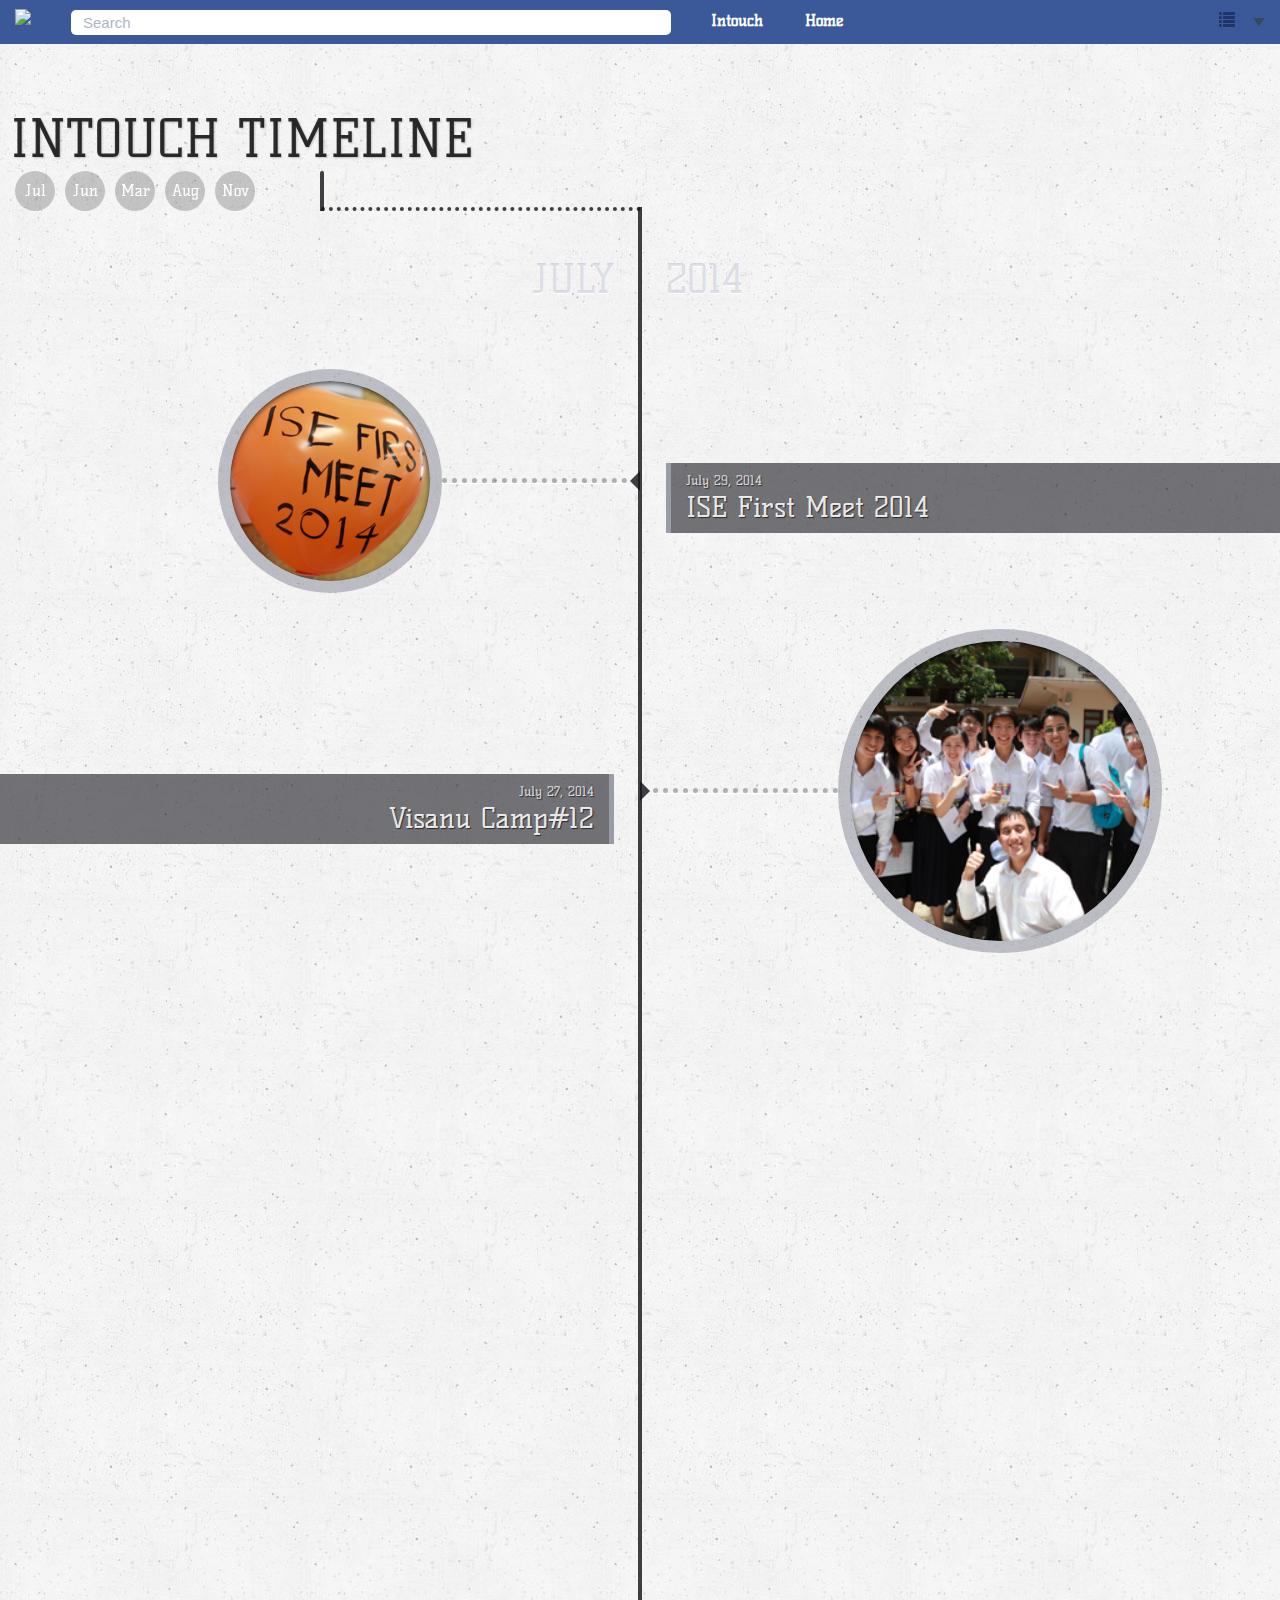
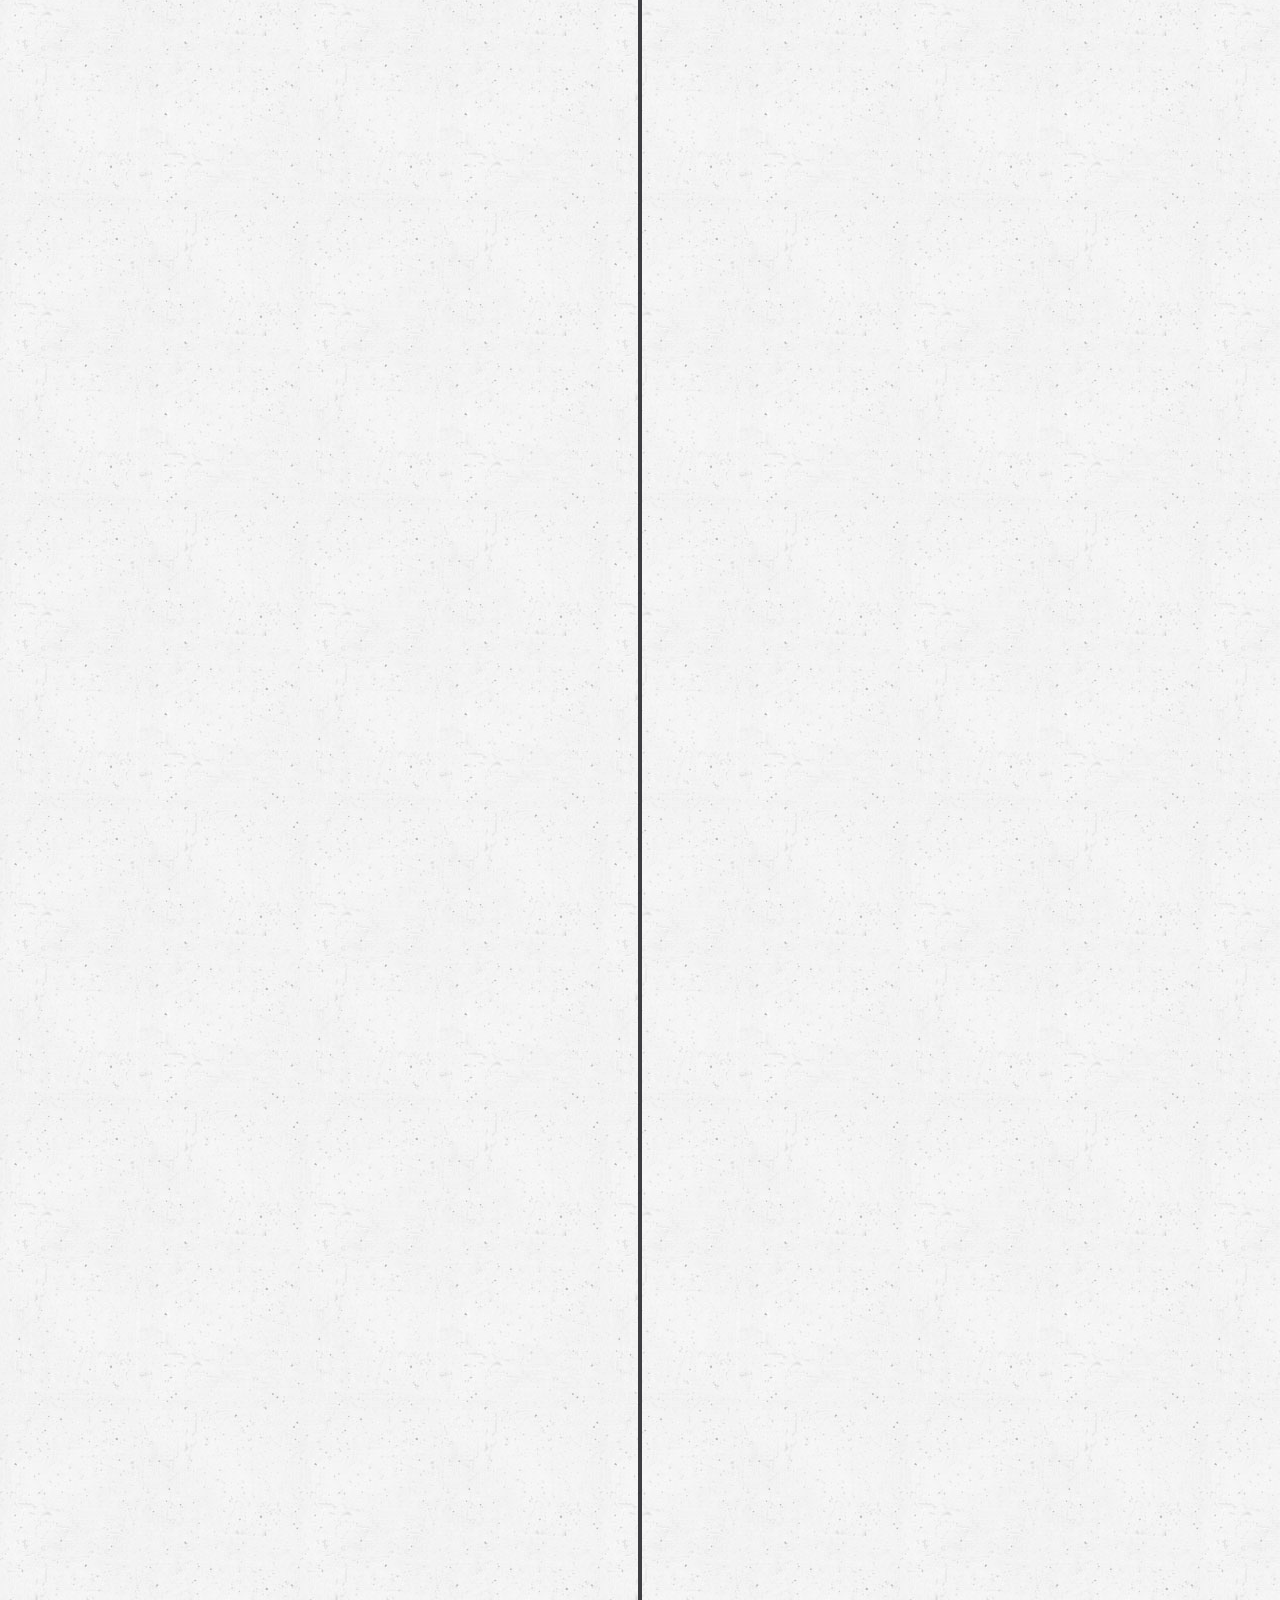
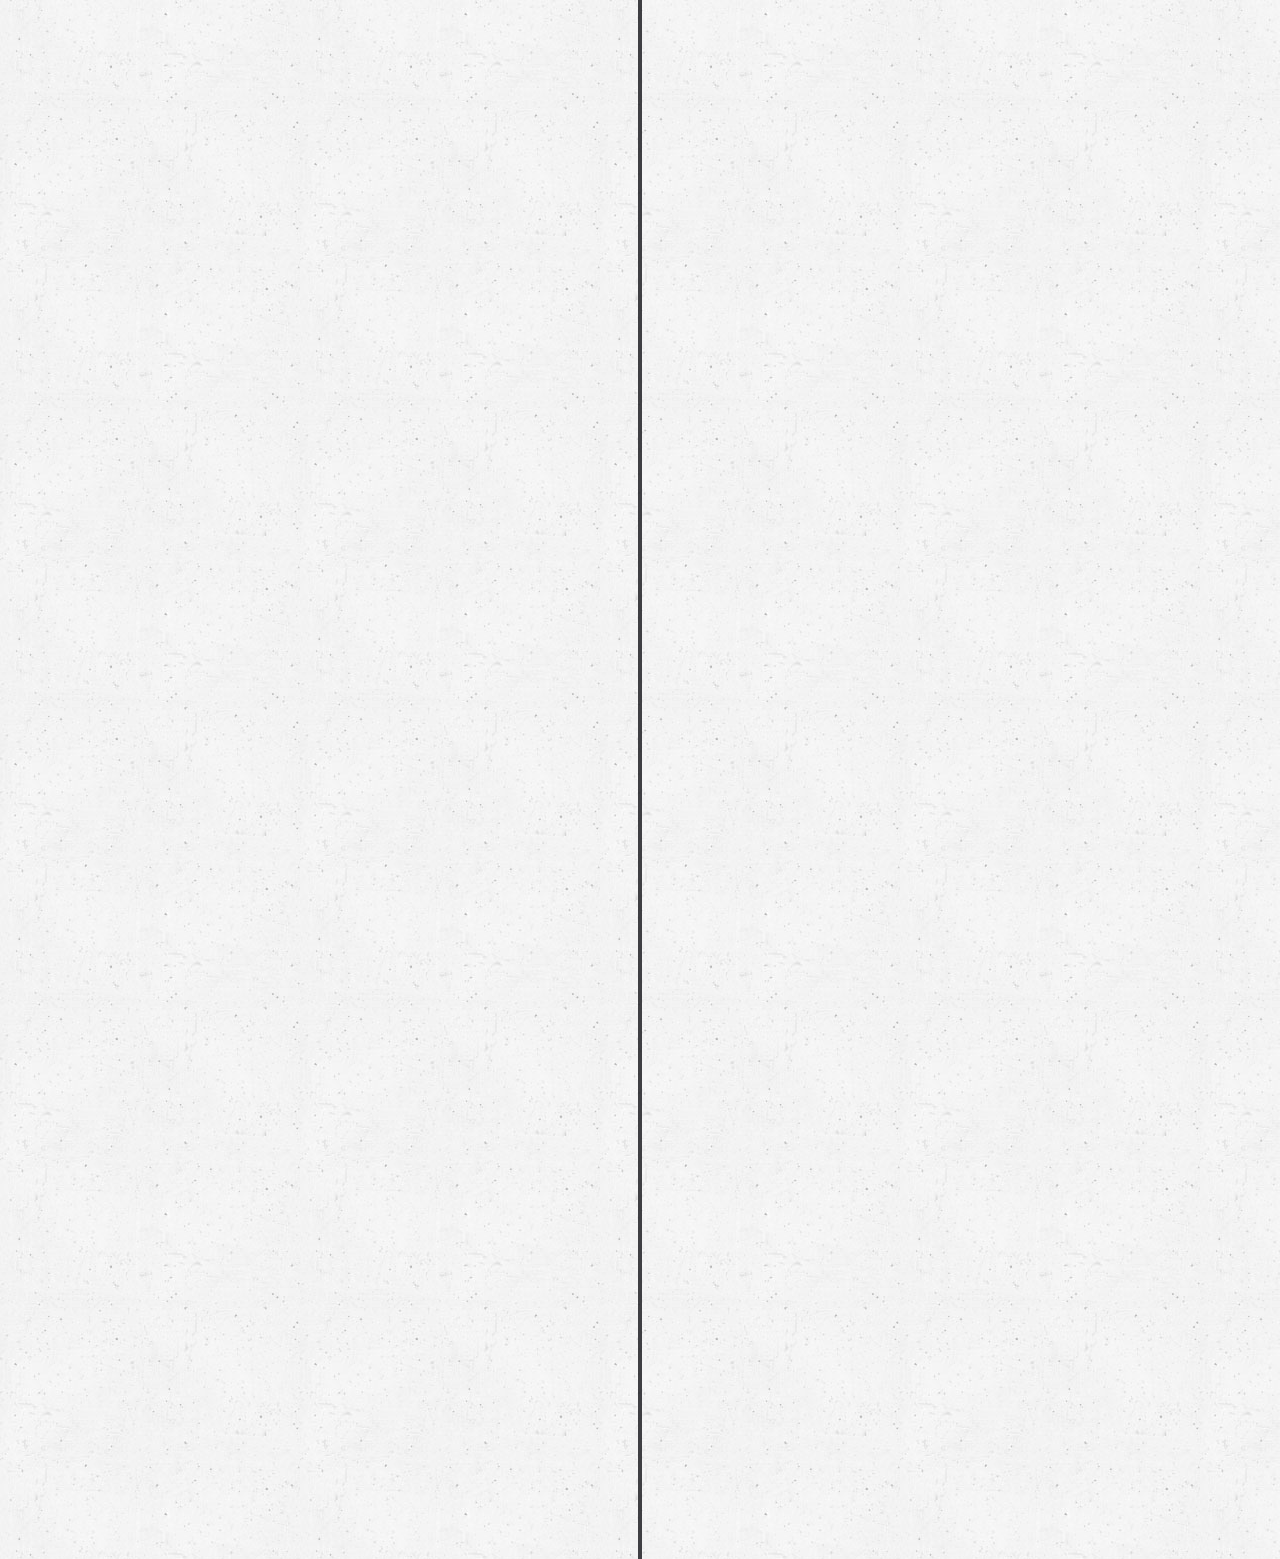
==== Events/index.html @ db471981 "Update Link" ====
<!DOCTYPE html>
<html lang="en">
    <head>
        <title>Lateral On-Scroll Sliding with jQuery</title>
        <meta charset="UTF-8" />
        <meta http-equiv="X-UA-Compatible" content="IE=edge,chrome=1"> 
        <meta name="viewport" content="width=device-width, initial-scale=1.0"> 
        <meta name="description" content="Lateral On-Scroll Sliding with jQuery - Timeline Example with CSS3" />
        <meta name="keywords" content="lateral, sides, slide, scroll, jquery, css3, timeline" />
        <meta name="author" content="Codrops" />
        <link rel="shortcut icon" href="../favicon.ico"> 

        <!-- Loading Bootstrap -->
        <link href="bootstrap/css/bootstrap.css" rel="stylesheet">

       
        <link href="css/flat-ui.css" rel="stylesheet">
        
        <link href="css/navbar.css" rel="stylesheet">
         <link rel="stylesheet" type="text/css" href="css/demo.css" />
        <link rel="stylesheet" type="text/css" href="css/style.css" />
        <link href='http://fonts.googleapis.com/css?family=Kelly+Slab' rel='stylesheet' type='text/css' />
		<!--[if lt IE 9]>
				<link rel="stylesheet" type="text/css" href="css/styleIE.css" />
		<![endif]-->
		<script type="text/javascript" src="js/modernizr.custom.11333.js"></script>

        <style>
        </style>
    </head>
    <body>
        <!--======== Navbar ===========-->
    <nav class="navbar navbar-default navbar-fixed-top" role="navigation">
      <div class="container-fluid">
        <!-- Brand and toggle get grouped for better mobile display -->
        <div class="navbar-header">
          <button type="button" class="navbar-toggle" data-toggle="collapse" data-target="#bs-example-navbar-collapse-1">
            <span class="sr-only">Toggle navigation</span>
            <span class="icon-bar"></span>
            <span class="icon-bar"></span>
            <span class="icon-bar"></span>
          </button>
          <a class="navbar-brand" href="#"><img src="images/resource/flat-256-Facebook.png" width="40" height="40"alt="
          "/></a>
        </div>

        <!-- Collect the nav links, forms, and other content for toggling -->
        <div class="collapse navbar-collapse" id="bs-example-navbar-collapse-1">
          <form class="navbar-form navbar-left" role="search">

            <div class="form-group">
              <input id="nav-form" type="text" class="form-control" placeholder="Search">
            </div>
            <!-- <button type="submit" class="btn btn-default">Submit</button> -->
          </form>
          <ul class="nav navbar-nav">
            <li class="active"><a href="#">Intouch</a></li>
            <li class="active"><a href="#">Home</a></li>
           
          </ul>
          
          <ul class="nav navbar-nav navbar-right">
            
            <li class="dropdown">
              <a href="#" class="dropdown-toggle" data-toggle="dropdown"></span><span class="glyphicon glyphicon-list"></span> <span class="caret"></span></a>
              <ul class="dropdown-menu settings" role="menu">
                <li><a href="#"><span class="glyphicon glyphicon-question-sign"></span> Help</a></li>
                <li><a href="#"><span class="glyphicon glyphicon-cog"></span> Settings</a></li>
                <li><a href="#"><span class="glyphicon glyphicon-flag"></span> Report</a></li>
                <li class="divider"></li>
                <li><a href="#"><span class="glyphicon glyphicon-log-out"></span> Log out</a></li>
              </ul>
            </li>
          </ul>
        </div><!-- /.navbar-collapse -->
      </div><!-- /.container-fluid -->
    </nav>

    <!--========================== End Navbar ===========================-->
        <div class="container-s">
            
			
            <h2 class="ss-subtitle">Intouch Timeline</h2>
			<div id="ss-links" class="ss-links">
				<a href="#july">Jul</a>
				<a href="#june">Jun</a>
				<a href="#march">Mar</a>
				<a href="#february">Aug</a>
				<a href="#november">Nov</a>
			
			</div>
            <div id="ss-container" class="ss-container">
                <div class="ss-row">
                    <div class="ss-left">
                        <h2 id="july">JULY</h2>
                    </div>
                    <div class="ss-right">
                        <h2>2014</h2>
                    </div>
                </div>
                <div class="ss-row ss-medium">
                    <div class="ss-left">
                        <a href="http://tympanus.net/Tutorials/TypographyEffects/" class="ss-circle ss-circle-1">Typography Effects with CSS3 and jQuery</a>
                    </div>
                    <div class="ss-right">
                        <h3>
                            <span>July 29, 2014</span>
                            <a href="http://tympanus.net/Tutorials/TypographyEffects/">ISE First Meet 2014</a>
                        </h3>
                    </div>
                </div>
				<div class="ss-row ss-large">
                    <div class="ss-left">
                        <h3>
                            <span>July 27, 2014</span>
                            <a href="http://tympanus.net/Development/HoverClickTriggerCircle/">Visanu Camp#12</a>
                        </h3>
                    </div>
					<div class="ss-right">
                        <a href="http://tympanus.net/Development/HoverClickTriggerCircle/" class="ss-circle ss-circle-2">Hover and Click Trigger for Circular Elements with jQuery</a>
                    </div>
                </div>
                <div class="ss-row ss-small">
                    <div class="ss-left">
						<a href="http://tympanus.net/Tutorials/ElasticSlideshow/" class="ss-circle ss-circle-3">Elastic Image Slideshow with Thumbnail Preview</a>
                    </div>
                    <div class="ss-right">
                        <h3>
                            <span>July 26, 2014</span>
                            <a href="http://tympanus.net/Tutorials/ElasticSlideshow/">Fresshy Night</a>
                        </h3>
                    </div>
                </div>
				<div class="ss-row ss-medium">
                    <div class="ss-left">
                        <h3>
                            <span>July 8, 2014</span>
                            <a href="http://tympanus.net/Development/FullscreenImageBlurEffect/">แรกพบนิสิตหญิง</a>
                        </h3>
                    </div>
					<div class="ss-right">
                        <a href="http://tympanus.net/Development/FullscreenImageBlurEffect/" class="ss-circle ss-circle-4">Fullscreen Image Blur Effect with HTML5</a>
                    </div>
                </div>
				<div class="ss-row ss-large">
                    <div class="ss-left">
                        <a href="http://tympanus.net/Tutorials/InteractiveTypographyEffects/" class="ss-circle ss-circle-5"></a>
                    </div>
                    <div class="ss-right">
                        <h3>
                            <span>July 8, 2014</span>
                            <a href="http://tympanus.net/Tutorials/InteractiveTypographyEffects/">THinc.[จุฬาอาสาช่วยกาชาด]</a>
                        </h3>
                    </div>
                </div>
				<!--<div class="ss-row ss-small">
                    <div class="ss-left">
                        <a href="http://tympanus.net/Tutorials/AnimatedButtons/" class="ss-circle ss-circle-6">Animated Buttons with CSS3</a>
                    </div>
                    <div class="ss-right">
                        <h3>
                            <span>November 7, 2011</span>
                            <a href="http://tympanus.net/Tutorials/AnimatedButtons/">Animated Buttons with CSS3</a>
                        </h3>
                    </div>
                </div>
				<div class="ss-row ss-medium">
                    <div class="ss-left">
                        <h3>
                            <span>November 2, 2011</span>
                            <a href="http://tympanus.net/Tutorials/OriginalHoverEffects/">Original Hover Effects with CSS3</a>
                        </h3>
                    </div>
					<div class="ss-right">
                        <a href="http://tympanus.net/Tutorials/OriginalHoverEffects/" class="ss-circle ss-circle-7">Original Hover Effects with CSS3</a>
                    </div>
                </div>-->
				<div class="ss-row">
                    <div class="ss-left">
                        <h2 id="june">JUNE</h2>
                    </div>
                    <div class="ss-right">
                        <h2>2014</h2>
                    </div>
                </div>
				<div class="ss-row ss-small">
                    <div class="ss-left">
                        <h3>
                            <span>June 8, 2014</span>
                            <a href="http://tympanus.net/Development/FullscreenImage3DEffect/">TRIP ICE</a>
                        </h3>
                    </div>
                    <div class="ss-right">
						<a href="http://tympanus.net/Development/FullscreenImage3DEffect/" class="ss-circle ss-circle-8">Fullscreen Image 3D Effect with CSS3 and jQuery</a>
                    </div>
                </div>
				<div class="ss-row ss-large">
                    <div class="ss-left">
                        <a href="http://tympanus.net/Tutorials/CreativeCSS3AnimationMenus/" class="ss-circle ss-circle-9">Creative CSS3 Animation Menus</a>
                    </div>
                    <div class="ss-right">
                        <h3>
                            <span>June 4, 2014</span>
                            <a href="http://tympanus.net/Tutorials/CreativeCSS3AnimationMenus/">Sapporo</a>
                        </h3>
                    </div>
                </div>


                <div class="ss-row">
                    <div class="ss-left">
                        <h2 id="march">MARCH</h2>
                    </div>
                    <div class="ss-right">
                        <h2>2014</h2>
                    </div>
                </div>
				<div class="ss-row ss-medium">
                    <div class="ss-left">
                        <a href="http://tympanus.net/Tutorials/BlurMenu/" class="ss-circle ss-circle-10">Blur Menu with CSS3 Transitions</a>
                    </div>
                    <div class="ss-right">
                        <h3>
                            <span>March 29, 2014</span>
                            <a href="http://tympanus.net/Tutorials/BlurMenu/">Photo Trip to Snake Farm!</a>
                        </h3>
                    </div>
                </div>
				<div class="ss-row ss-large">
                    <div class="ss-left">
                        <h3>
                            <span>March 18, 2014</span>
                            <a href="http://tympanus.net/Development/WaveDisplayEffect/">ISE inc.</a>
                        </h3>
                    </div>
                    <div class="ss-right">
						<a href="http://tympanus.net/Development/WaveDisplayEffect/" class="ss-circle ss-circle-11">Wave Display Effect with jQuery</a>
                    </div>
                </div>
				<div class="ss-row ss-small">
                    <div class="ss-left">
                        <a href="http://tympanus.net/Tutorials/FlexibleSlideToTopAccordion/" class="ss-circle ss-circle-12">Flexible Slide-to-top Accordion</a>
                    </div>
                    <div class="ss-right">
                        <h3>
                            <span>March 15, 2014</span>
                            <a href="http://tympanus.net/Tutorials/FlexibleSlideToTopAccordion/">ICE Byenior.</a>
                        </h3>
                    </div>
                </div>

                <div class="ss-row">
                    <div class="ss-left">
                        <h2 id="february">FEBRUARY</h2>
                    </div>
                    <div class="ss-right">
                        <h2>2014</h2>
                    </div>
                </div>

				<div class="ss-row ss-medium">
                    <div class="ss-left">
                        <h3>
                            <span>February 8, 2014</span>
                            <a href="http://tympanus.net/Tutorials/CircleNavigationEffect/">THANK P'</a>
                        </h3>
                    </div>
                    <div class="ss-right">
						<a href="http://tympanus.net/Tutorials/CircleNavigationEffect/" class="ss-circle ss-circle-13">Circle Navigation Effect with CSS3</a>
                    </div>
                </div>

                <div class="ss-row">
                    <div class="ss-left">
                        <h2 id="november">November</h2>
                    </div>
                    <div class="ss-right">
                        <h2>2013</h2>
                    </div>
                </div>

				<div class="ss-row ss-large">
                    <div class="ss-left">
                        <a href="http://tympanus.net/Tutorials/DraggableImageBoxesGrid/" class="ss-circle ss-circle-14">Draggable Image Boxes Grid</a>
                    </div>
                    <div class="ss-right">
                        <h3>
                            <span>November 1, 2013</span>
                            <a href="http://tympanus.net/Tutorials/DraggableImageBoxesGrid/">Intergame # 8</a>
                        </h3>
                    </div>
                </div>
				<!--<div class="ss-row">
                    <div class="ss-left">
                        <h2 id="september">September</h2>
                    </div>
                    <div class="ss-right">
                        <h2>2012</h2>
                    </div>
                </div>
				<div class="ss-row ss-small">
                    <div class="ss-left">
                        <h3>
                            <span>September 30, 2011</span>
                            <a href="http://tympanus.net/Tutorials/ScrollbarVisibility/">Scrollbar Visibility with jScrollPane</a>
                        </h3>
                    </div>
                    <div class="ss-right">
						<a href="http://tympanus.net/Tutorials/ScrollbarVisibility/" class="ss-circle ss-circle-15">Scrollbar Visibility with jScrollPane</a>
                    </div>
                </div>
				<div class="ss-row ss-medium">
                    <div class="ss-left">
                        <a href="http://tympanus.net/Development/MultiLevelPhotoMap/" class="ss-circle ss-circle-16">Multi-level Photo Map</a>
                    </div>
                    <div class="ss-right">
                        <h3>
                            <span>September 27, 2011</span>
                            <a href="http://tympanus.net/Development/MultiLevelPhotoMap/">Multi-level Photo Map</a>
                        </h3>
                    </div>
                </div>
				<div class="ss-row ss-large">
                    <div class="ss-left">
                        <a href="http://tympanus.net/Tutorials/ResponsiveImageGallery/" class="ss-circle ss-circle-17">Responsive Image Gallery with Thumbnail Carousel</a>
                    </div>
                    <div class="ss-right">
                        <h3>
                            <span>September 20, 2011</span>
                            <a href="http://tympanus.net/Tutorials/ResponsiveImageGallery/">Responsive Image Gallery with Thumbnail Carousel</a>
                        </h3>
                    </div>
                </div>
				<div class="ss-row ss-small">
                    <div class="ss-left">
						<h3>
                            <span>September 12, 2011</span>
                            <a href="http://tympanus.net/Development/Elastislide/">Elastislide - A Responsive jQuery Carousel Plugin</a>
                        </h3>
                    </div>
                    <div class="ss-right">
						<a href="http://tympanus.net/Development/Elastislide/" class="ss-circle ss-circle-18">Elastislide - A Responsive jQuery Carousel Plugin</a>
                    </div>
                </div>
				<div class="ss-row ss-medium">
                    <div class="ss-left">
                        <a href="http://tympanus.net/Development/Slicebox/" class="ss-circle ss-circle-19">Slicebox - A fresh 3D image slider with graceful fallback </a>
                    </div>
                    <div class="ss-right">
                        <h3>
                            <span>September 5, 2011</span>
                            <a href="http://tympanus.net/Development/Slicebox/">Slicebox - A fresh 3D image slider with graceful fallback </a>
                        </h3>
                    </div>
                </div>
				<div class="ss-row">
                    <div class="ss-left">
                        <h2 id="august">August</h2>
                    </div>
                    <div class="ss-right">
                        <h2>2011</h2>
                    </div>
                </div>
				<div class="ss-row ss-large">
                    <div class="ss-left">
						<h3>
                            <span>August 30, 2011</span>
                            <a href="http://tympanus.net/Development/AutomaticImageMontage/">Automatic Image Montage with jQuery</a>
                        </h3>
                    </div>
                    <div class="ss-right">
						<a href="http://tympanus.net/Development/AutomaticImageMontage/" class="ss-circle ss-circle-20">Automatic Image Montage with jQuery</a>
                    </div>
                </div>
				<div class="ss-row ss-medium">
                    <div class="ss-left">
                        <a href="http://tympanus.net/Development/ImageZoomTour/" class="ss-circle ss-circle-21">Image Zoom Tour with jQuery</a>
                    </div>
                    <div class="ss-right">
                        <h3>
                            <span>August 23, 2011</span>
                            <a href="http://tympanus.net/Development/ImageZoomTour/">Image Zoom Tour with jQuery</a>
                        </h3>
                    </div>
                </div>
				<div class="ss-row ss-small">
                    <div class="ss-left">
						<h3>
                            <span>August 16, 2011</span>
                            <a href="http://tympanus.net/Development/CircularContentCarousel/">Circular Content Carousel with jQuery</a>
                        </h3>
                    </div>
                    <div class="ss-right">
						<a href="http://tympanus.net/Development/CircularContentCarousel/" class="ss-circle ss-circle-22">Circular Content Carousel with jQuery</a>
                    </div>
                </div>
				<div class="ss-row ss-large">
                    <div class="ss-left">
                        <a href="http://tympanus.net/Tutorials/PortfolioImageNavigation/" class="ss-circle ss-circle-23">Portfolio Image Navigation with jQuery</a>
                    </div>
                    <div class="ss-right">
                        <h3>
                            <span>August 9, 2011</span>
                            <a href="http://tympanus.net/Tutorials/PortfolioImageNavigation/">Portfolio Image Navigation with jQuery</a>
                        </h3>
                    </div>
                </div>
				<div class="ss-row ss-medium">
                    <div class="ss-left">
						<h3>
                            <span>August 4, 2011</span>
                            <a href="http://tympanus.net/Development/FullscreenGridPortfolioTemplate/">Expanding Fullscreen Grid Portfolio</a>
                        </h3>
                    </div>
                    <div class="ss-right">
						<a href="http://tympanus.net/Development/FullscreenGridPortfolioTemplate/" class="ss-circle ss-circle-24">Expanding Fullscreen Grid Portfolio</a>
                    </div>
                </div>
				<div class="ss-row">
                    <div class="ss-left">
                        <h2 id="july">July</h2>
                    </div>
                    <div class="ss-right">
                        <h2>2010</h2>
                    </div>
                </div>
				<div class="ss-row ss-small">
                    <div class="ss-left">
                        <a href="http://tympanus.net/Development/ContentRotator/example1.html" class="ss-circle ss-circle-25">Content Rotator with jQuery</a>
                    </div>
                    <div class="ss-right">
                        <h3>
                            <span>July 29, 2011</span>
                            <a href="http://tympanus.net/Development/ContentRotator/example1.html">Content Rotator with jQuery</a>
                        </h3>
                    </div>
                </div>
				<div class="ss-row ss-large">
                    <div class="ss-left">
						<h3>
                            <span>July 22, 2011</span>
                            <a href="http://tympanus.net/Development/VerticalSlidingAccordion/example1.html">Vertical Sliding Accordion with jQuery</a>
                        </h3>
                    </div>
                    <div class="ss-right">
						<a href="http://tympanus.net/Development/VerticalSlidingAccordion/example1.html" class="ss-circle ss-circle-26">Vertical Sliding Accordion with jQuery</a>
                    </div>
                </div>
				<div class="ss-row ss-medium">
                    <div class="ss-left">
                        <a href="http://tympanus.net/Tutorials/AnimatedTextIconMenu/example1.html" class="ss-circle ss-circle-27">Animated Text and Icon Menu with jQuery</a>
                    </div>
                    <div class="ss-right">
                        <h3>
                            <span>July 12, 2011</span>
                            <a href="http://tympanus.net/Tutorials/AnimatedTextIconMenu/example1.html">Animated Text and Icon Menu with jQuery</a>
                        </h3>
                    </div>
                </div>
				<div class="ss-row ss-small">
                    <div class="ss-left">
						<h3>
                            <span>July 5, 2011</span>
                            <a href="http://tympanus.net/Tutorials/FullscreenSlideshowAudio/">Fullscreen Slideshow with HTML5 Audio and jQuery</a>
                        </h3>
                    </div>
                    <div class="ss-right">
						<a href="http://tympanus.net/Tutorials/FullscreenSlideshowAudio/" class="ss-circle ss-circle-30">Fullscreen Slideshow with HTML5 Audio and jQuery</a>
                    </div>
                </div>
				<div class="ss-row ss-large">
                    <div class="ss-left">
                        <a href="http://tympanus.net/Development/SlidingBackgroundImageMenu/example5.html" class="ss-circle ss-circle-28">Sliding Background Image Menu with jQuery</a>
                    </div>
                    <div class="ss-right">
                        <h3>
                            <span>July 3, 2011</span>
                            <a href="http://tympanus.net/Development/SlidingBackgroundImageMenu/example5.html">Sliding Background Image Menu with jQuery</a>
                        </h3>
                    </div>
                </div>
				<div class="ss-row">
                    <div class="ss-left">
                        <h2 id="june">June</h2>
                    </div>
                    <div class="ss-right">
                        <h2>2009</h2>
                    </div>
                </div>
				<div class="ss-row ss-small">
                    <div class="ss-left">
                       <h3>
                            <span>June 9, 2011</span>
                            <a href="http://tympanus.net/Development/GridNavigationEffects/example5.html">Grid Navigation Effects with jQuery</a>
                        </h3>
                    </div>
                    <div class="ss-right">
						<a href="http://tympanus.net/Development/GridNavigationEffects/example5.html" class="ss-circle ss-circle-29">Grid Navigation Effects with jQuery</a>
                    </div>
                </div>
            </div>
        </div>
        -->
        <script type="text/javascript" src="http://ajax.googleapis.com/ajax/libs/jquery/1.7.1/jquery.min.js"></script>
		<script type="text/javascript" src="js/jquery.easing.1.3.js"></script>
		<script type="text/javascript">
		$(function() {

			var $sidescroll	= (function() {
					
					// the row elements
				var $rows			= $('#ss-container > div.ss-row'),
					// we will cache the inviewport rows and the outside viewport rows
					$rowsViewport, $rowsOutViewport,
					// navigation menu links
					$links			= $('#ss-links > a'),
					// the window element
					$win			= $(window),
					// we will store the window sizes here
					winSize			= {},
					// used in the scroll setTimeout function
					anim			= false,
					// page scroll speed
					scollPageSpeed	= 2000 ,
					// page scroll easing
					scollPageEasing = 'easeInOutExpo',
					// perspective?
					hasPerspective	= false,
					
					perspective		= hasPerspective && Modernizr.csstransforms3d,
					// initialize function
					init			= function() {
						
						// get window sizes
						getWinSize();
						// initialize events
						initEvents();
						// define the inviewport selector
						defineViewport();
						// gets the elements that match the previous selector
						setViewportRows();
						// if perspective add css
						if( perspective ) {
							$rows.css({
								'-webkit-perspective'			: 600,
								'-webkit-perspective-origin'	: '50% 0%'
							});
						}
						// show the pointers for the inviewport rows
						$rowsViewport.find('a.ss-circle').addClass('ss-circle-deco');
						// set positions for each row
						placeRows();
						
					},
					// defines a selector that gathers the row elems that are initially visible.
					// the element is visible if its top is less than the window's height.
					// these elements will not be affected when scrolling the page.
					defineViewport	= function() {
					
						$.extend( $.expr[':'], {
						
							inviewport	: function ( el ) {
								if ( $(el).offset().top < winSize.height ) {
									return true;
								}
								return false;
							}
						
						});
					
					},
					// checks which rows are initially visible 
					setViewportRows	= function() {
						
						$rowsViewport 		= $rows.filter(':inviewport');
						$rowsOutViewport	= $rows.not( $rowsViewport )
						
					},
					// get window sizes
					getWinSize		= function() {
					
						winSize.width	= $win.width();
						winSize.height	= $win.height();
					
					},
					// initialize some events
					initEvents		= function() {
						
						// navigation menu links.
						// scroll to the respective section.
						$links.on( 'click.Scrolling', function( event ) {
							
							// scroll to the element that has id = menu's href
							$('html, body').stop().animate({
								scrollTop: $( $(this).attr('href') ).offset().top-60
							}, scollPageSpeed, scollPageEasing );
							
							return false;
						
						});
						
						$(window).on({
							// on window resize we need to redefine which rows are initially visible (this ones we will not animate).
							'resize.Scrolling' : function( event ) {
								
								// get the window sizes again
								getWinSize();
								// redefine which rows are initially visible (:inviewport)
								setViewportRows();
								// remove pointers for every row
								$rows.find('a.ss-circle').removeClass('ss-circle-deco');
								// show inviewport rows and respective pointers
								$rowsViewport.each( function() {
								
									$(this).find('div.ss-left')
										   .css({ left   : '0%' })
										   .end()
										   .find('div.ss-right')
										   .css({ right  : '0%' })
										   .end()
										   .find('a.ss-circle')
										   .addClass('ss-circle-deco');
								
								});
							
							},
							// when scrolling the page change the position of each row	
							'scroll.Scrolling' : function( event ) {
								
								// set a timeout to avoid that the 
								// placeRows function gets called on every scroll trigger
								if( anim ) return false;
								anim = true;
								setTimeout( function() {
									
									placeRows();
									anim = false;
									
								}, 10 );
							
							}
						});
					
					},
					// sets the position of the rows (left and right row elements).
					// Both of these elements will start with -50% for the left/right (not visible)
					// and this value should be 0% (final position) when the element is on the
					// center of the window.
					placeRows		= function() {
						
							// how much we scrolled so far
						var winscroll	= $win.scrollTop(),
							// the y value for the center of the screen
							winCenter	= winSize.height / 2 + winscroll;
						
						// for every row that is not inviewport
						$rowsOutViewport.each( function(i) {
							
							var $row	= $(this),
								// the left side element
								$rowL	= $row.find('div.ss-left'),
								// the right side element
								$rowR	= $row.find('div.ss-right'),
								// top value
								rowT	= $row.offset().top;
							
							// hide the row if it is under the viewport
							if( rowT > winSize.height + winscroll ) {
								
								if( perspective ) {
								
									$rowL.css({
										'-webkit-transform'	: 'translate3d(-75%, 0, 0) rotateY(-90deg) translate3d(-75%, 0, 0)',
										'opacity'			: 0
									});
									$rowR.css({
										'-webkit-transform'	: 'translate3d(75%, 0, 0) rotateY(90deg) translate3d(75%, 0, 0)',
										'opacity'			: 0
									});
								
								}
								else {
								
									$rowL.css({ left 		: '-50%' });
									$rowR.css({ right 		: '-50%' });
								
								}
								
							}
							// if not, the row should become visible (0% of left/right) as it gets closer to the center of the screen.
							else {
									
									// row's height
								var rowH	= $row.height(),
									// the value on each scrolling step will be proporcional to the distance from the center of the screen to its height
									factor 	= ( ( ( rowT + rowH / 2 ) - winCenter ) / ( winSize.height / 2 + rowH / 2 ) ),
									// value for the left / right of each side of the row.
									// 0% is the limit
									val		= Math.max( factor * 50, 0 );
									
								if( val <= 0 ) {
								
									// when 0% is reached show the pointer for that row
									if( !$row.data('pointer') ) {
									
										$row.data( 'pointer', true );
										$row.find('.ss-circle').addClass('ss-circle-deco');
									
									}
								
								}
								else {
									
									// the pointer should not be shown
									if( $row.data('pointer') ) {
										
										$row.data( 'pointer', false );
										$row.find('.ss-circle').removeClass('ss-circle-deco');
									
									}
									
								}
								
								// set calculated values
								if( perspective ) {
									
									var	t		= Math.max( factor * 75, 0 ),
										r		= Math.max( factor * 90, 0 ),
										o		= Math.min( Math.abs( factor - 1 ), 1 );
									
									$rowL.css({
										'-webkit-transform'	: 'translate3d(-' + t + '%, 0, 0) rotateY(-' + r + 'deg) translate3d(-' + t + '%, 0, 0)',
										'opacity'			: o
									});
									$rowR.css({
										'-webkit-transform'	: 'translate3d(' + t + '%, 0, 0) rotateY(' + r + 'deg) translate3d(' + t + '%, 0, 0)',
										'opacity'			: o
									});
								
								}
								else {
									
									$rowL.css({ left 	: - val + '%' });
									$rowR.css({ right 	: - val + '%' });
									
								}
								
							}	
						
						});
					
					};
				
				return { init : init };
			
			})();
			
			$sidescroll.init();
			
		});
		</script>
        <script src="js/jquery-1.8.3.min.js"></script>
        <script src="js/jquery-ui-1.10.3.custom.min.js"></script>
        <script src="js/jquery.ui.touch-punch.min.js"></script>
        <script src="js/bootstrap.min.js"></script>
        <script src="js/bootstrap-select.js"></script>
        <script src="js/bootstrap-switch.js"></script>
        <script src="js/flatui-checkbox.js"></script>
        <script src="js/flatui-radio.js"></script>
        <script src="js/jquery.tagsinput.js"></script>
        <script src="js/jquery.placeholder.js"></script>
        <script src="js/jquery.stacktable.js"></script>
        <script src="http://vjs.zencdn.net/4.3/video.js"></script>
        <script src="js/application.js"></script>
        <script src="js/navbar-fade.js"></script>
    </body>
</html>
---- Events/css/flat-ui.css ----
@font-face {
  font-family: 'Lato';
  src: url('../fonts/lato/lato-black.eot');
  src: url('../fonts/lato/lato-black.eot?#iefix') format('embedded-opentype'), url('../fonts/lato/lato-black.woff') format('woff'), url('../fonts/lato/lato-black.ttf') format('truetype'), url('../fonts/lato/lato-black.svg#latoblack') format('svg');
  font-weight: 900;
  font-style: normal;
}
@font-face {
  font-family: 'Lato';
  src: url('../fonts/lato/lato-bold.eot');
  src: url('../fonts/lato/lato-bold.eot?#iefix') format('embedded-opentype'), url('../fonts/lato/lato-bold.woff') format('woff'), url('../fonts/lato/lato-bold.ttf') format('truetype'), url('../fonts/lato/lato-bold.svg#latobold') format('svg');
  font-weight: bold;
  font-style: normal;
}
@font-face {
  font-family: 'Lato';
  src: url('../fonts/lato/lato-bolditalic.eot');
  src: url('../fonts/lato/lato-bolditalic.eot?#iefix') format('embedded-opentype'), url('../fonts/lato/lato-bolditalic.woff') format('woff'), url('../fonts/lato/lato-bolditalic.ttf') format('truetype'), url('../fonts/lato/lato-bolditalic.svg#latobold-italic') format('svg');
  font-weight: bold;
  font-style: italic;
}
@font-face {
  font-family: 'Lato';
  src: url('../fonts/lato/lato-italic.eot');
  src: url('../fonts/lato/lato-italic.eot?#iefix') format('embedded-opentype'), url('../fonts/lato/lato-italic.woff') format('woff'), url('../fonts/lato/lato-italic.ttf') format('truetype'), url('../fonts/lato/lato-italic.svg#latoitalic') format('svg');
  font-weight: normal;
  font-style: italic;
}
@font-face {
  font-family: 'Lato';
  src: url('../fonts/lato/lato-light.eot');
  src: url('../fonts/lato/lato-light.eot?#iefix') format('embedded-opentype'), url('../fonts/lato/lato-light.woff') format('woff'), url('../fonts/lato/lato-light.ttf') format('truetype'), url('../fonts/lato/lato-light.svg#latolight') format('svg');
  font-weight: 300;
  font-style: normal;
}
@font-face {
  font-family: 'Lato';
  src: url('../fonts/lato/lato-regular.eot');
  src: url('../fonts/lato/lato-regular.eot?#iefix') format('embedded-opentype'), url('../fonts/lato/lato-regular.woff') format('woff'), url('../fonts/lato/lato-regular.ttf') format('truetype'), url('../fonts/lato/lato-regular.svg#latoregular') format('svg');
  font-weight: normal;
  font-style: normal;
}
@font-face {
  font-family: "Flat-UI-Icons";
  src: url('../fonts/flat-ui-icons-regular.eot');
  src: url('../fonts/flat-ui-icons-regular.eot?#iefix') format('embedded-opentype'), url('../fonts/flat-ui-icons-regular.woff') format('woff'), url('../fonts/flat-ui-icons-regular.ttf') format('truetype'), url('../fonts/flat-ui-icons-regular.svg#flat-ui-icons-regular') format('svg');
  font-weight: normal;
  font-style: normal;
}
/* Use the following CSS code if you want to use data attributes for inserting your icons */
[data-icon]:before {
  font-family: 'Flat-UI-Icons';
  content: attr(data-icon);
  speak: none;
  font-weight: normal;
  font-variant: normal;
  text-transform: none;
  -webkit-font-smoothing: antialiased;
  -moz-osx-font-smoothing: grayscale;
}
/* Use the following CSS code if you want to have a class per icon */
/*
Instead of a list of all class selectors,
you can use the generic selector below, but it's slower:
[class*="fui-"] {
*/
.fui-arrow-right,
.fui-arrow-left,
.fui-cmd,
.fui-check-inverted,
.fui-heart,
.fui-location,
.fui-plus,
.fui-check,
.fui-cross,
.fui-list,
.fui-new,
.fui-video,
.fui-photo,
.fui-volume,
.fui-time,
.fui-eye,
.fui-chat,
.fui-search,
.fui-user,
.fui-mail,
.fui-lock,
.fui-gear,
.fui-radio-unchecked,
.fui-radio-checked,
.fui-checkbox-unchecked,
.fui-checkbox-checked,
.fui-calendar-solid,
.fui-pause,
.fui-play,
.fui-check-inverted-2 {
  display: inline-block;
  font-family: 'Flat-UI-Icons';
  speak: none;
  font-style: normal;
  font-weight: normal;
  font-variant: normal;
  text-transform: none;
  -webkit-font-smoothing: antialiased;
  -moz-osx-font-smoothing: grayscale;
}
.fui-arrow-right:before {
  content: "\e02c";
}
.fui-arrow-left:before {
  content: "\e02d";
}
.fui-cmd:before {
  content: "\e02f";
}
.fui-check-inverted:before {
  content: "\e006";
}
.fui-heart:before {
  content: "\e007";
}
.fui-location:before {
  content: "\e008";
}
.fui-plus:before {
  content: "\e009";
}
.fui-check:before {
  content: "\e00a";
}
.fui-cross:before {
  content: "\e00b";
}
.fui-list:before {
  content: "\e00c";
}
.fui-new:before {
  content: "\e00d";
}
.fui-video:before {
  content: "\e00e";
}
.fui-photo:before {
  content: "\e00f";
}
.fui-volume:before {
  content: "\e010";
}
.fui-time:before {
  content: "\e011";
}
.fui-eye:before {
  content: "\e012";
}
.fui-chat:before {
  content: "\e013";
}
.fui-search:before {
  content: "\e01c";
}
.fui-user:before {
  content: "\e01d";
}
.fui-mail:before {
  content: "\e01e";
}
.fui-lock:before {
  content: "\e01f";
}
.fui-gear:before {
  content: "\e024";
}
.fui-radio-unchecked:before {
  content: "\e02b";
}
.fui-radio-checked:before {
  content: "\e032";
}
.fui-checkbox-unchecked:before {
  content: "\e033";
}
.fui-checkbox-checked:before {
  content: "\e034";
}
.fui-calendar-solid:before {
  content: "\e022";
}
.fui-pause:before {
  content: "\e03b";
}
.fui-play:before {
  content: "\e03c";
}
.fui-check-inverted-2:before {
  content: "\e000";
}
.dropdown-arrow-inverse {
  border-bottom-color: #34495e !important;
  border-top-color: #34495e !important;
}
body {
  font-family: "Lato", Helvetica, Arial, sans-serif;
  font-size: 18px;
  line-height: 1.72222;
  color: #34495e;
  background-color: #ffffff;
}
a {
  /*color: #16a085;*/
  text-decoration: none;
  -webkit-transition: 0.25s;
  transition: 0.25s;
}
a:hover,
a:focus {
  color: #000000;
  text-decoration: none;
}
a:focus {
  outline: none;
}
.img-rounded {
  border-radius: 6px;
}
.img-thumbnail {
  padding: 4px;
  line-height: 1.72222;
  background-color: #ffffff;
  border: 2px solid #bdc3c7;
  border-radius: 6px;
  -webkit-transition: all 0.25s ease-in-out;
  transition: all 0.25s ease-in-out;
  display: inline-block;
  max-width: 100%;
  height: auto;
}
.img-comment {
  font-size: 15px;
  line-height: 1.2;
  font-style: italic;
  margin: 24px 0;
}
h1,
h2,
h3,
h4,
h5,
h6,
.h1,
.h2,
.h3,
.h4,
.h5,
.h6 {
  font-family: inherit;
  font-weight: 700;
  line-height: 1.1;
  color: inherit;
}
h1 small,
h2 small,
h3 small,
h4 small,
h5 small,
h6 small,
.h1 small,
.h2 small,
.h3 small,
.h4 small,
.h5 small,
.h6 small {
  color: #e7e9ec;
}
h1,
h2,
h3 {
  margin-top: 30px;
  margin-bottom: 15px;
}
h4,
h5,
h6 {
  margin-top: 15px;
  margin-bottom: 15px;
}
h6 {
  font-weight: normal;
}
h1,
.h1 {
  font-size: 61px;
}
h2,
.h2 {
  font-size: 53px;
}
h3,
.h3 {
  font-size: 40px;
}
h4,
.h4 {
  font-size: 29px;
}
h5,
.h5 {
  font-size: 28px;
}
h6,
.h6 {
  font-size: 24px;
}
p {
  font-size: 18px;
  line-height: 1.72222;
  margin: 0 0 15px;
}
.lead {
  margin-bottom: 30px;
  font-size: 28px;
  line-height: 1.46428571;
  font-weight: 300;
}
@media (min-width: 768px) {
  .lead {
    font-size: 30.006px;
  }
}
small,
.small {
  font-size: 83%;
  line-height: 2.067;
}
.text-muted {
  color: #bdc3c7;
}
.text-inverse {
  color: #ffffff;
}
.text-primary {
  color: #1abc9c;
}
a.text-primary:hover {
  color: #15967d;
}
.text-warning {
  color: #f1c40f;
}
a.text-warning:hover {
  color: #c19d0c;
}
.text-danger {
  color: #e74c3c;
}
a.text-danger:hover {
  color: #b93d30;
}
.text-success {
  color: #2ecc71;
}
a.text-success:hover {
  color: #25a35a;
}
.text-info {
  color: #3498db;
}
a.text-info:hover {
  color: #2a7aaf;
}
.bg-primary {
  color: #ffffff;
  background-color: #34495e;
}
a.bg-primary:hover {
  background-color: #222f3d;
}
.bg-success {
  background-color: #dff0d8;
}
a.bg-success:hover {
  background-color: #c1e2b3;
}
.bg-info {
  background-color: #d9edf7;
}
a.bg-info:hover {
  background-color: #afd9ee;
}
.bg-warning {
  background-color: #fcf8e3;
}
a.bg-warning:hover {
  background-color: #f7ecb5;
}
.bg-danger {
  background-color: #f2dede;
}
a.bg-danger:hover {
  background-color: #e4b9b9;
}
.page-header {
  padding-bottom: 14px;
  margin: 60px 0 30px;
  border-bottom: 1px solid #e7e9ec;
}
ul,
ol {
  margin-bottom: 15px;
}
dl {
  margin-bottom: 30px;
}
dt,
dd {
  line-height: 1.72222;
}
@media (min-width: 768px) {
  .dl-horizontal dt {
    width: 160px;
  }
  .dl-horizontal dd {
    margin-left: 180px;
  }
}
abbr[title],
abbr[data-original-title] {
  border-bottom: 1px dotted #bdc3c7;
}
blockquote {
  border-left: 3px solid #e7e9ec;
  padding: 0 0 0 16px;
  margin: 0 0 30px;
}
blockquote p {
  font-size: 20px;
  line-height: 1.55;
  font-weight: normal;
  margin-bottom: .4em;
}
blockquote small,
blockquote .small {
  font-size: 18px;
  line-height: 1.72222;
  font-style: italic;
  color: inherit;
}
blockquote small:before,
blockquote .small:before {
  content: "";
}
blockquote.pull-right {
  padding-right: 16px;
  padding-left: 0;
  border-right: 3px solid #e7e9ec;
  border-left: 0;
}
blockquote.pull-right small:after {
  content: "";
}
address {
  margin-bottom: 30px;
  line-height: 1.72222;
}
code,
kbd,
pre,
samp {
  font-family: Monaco, Menlo, Consolas, "Courier New", monospace;
}
code {
  padding: 2px 6px;
  font-size: 85%;
  color: #c7254e;
  background-color: #f9f2f4;
  border-radius: 4px;
}
kbd {
  padding: 2px 6px;
  font-size: 85%;
  color: #ffffff;
  background-color: #34495e;
  border-radius: 4px;
  box-shadow: none;
}
pre {
  padding: 8px;
  margin: 0 0 15px;
  font-size: 13px;
  line-height: 1.72222;
  color: inherit;
  background-color: #ffffff;
  border: 2px solid #e7e9ec;
  border-radius: 6px;
  white-space: pre;
}
.pre-scrollable {
  max-height: 340px;
}
.thumbnail {
  display: block;
  padding: 4px;
  margin-bottom: 5px;
  line-height: 1.72222;
  background-color: #ffffff;
  border: 2px solid #bdc3c7;
  border-radius: 6px;
  -webkit-transition: all 0.25s ease-in-out;
  transition: all 0.25s ease-in-out;
}
.thumbnail > img,
.thumbnail a > img {
  display: block;
  max-width: 100%;
  height: auto;
  margin-left: auto;
  margin-right: auto;
}
a.thumbnail:hover,
a.thumbnail:focus,
a.thumbnail.active {
  border-color: #16a085;
}
.thumbnail .caption {
  padding: 9px;
  color: #34495e;
}
.btn {
  border: none;
  font-size: 15px;
  font-weight: normal;
  line-height: 1.4;
  border-radius: 4px;
  padding: 10px 15px;
  -webkit-font-smoothing: subpixel-antialiased;
  -webkit-transition: border .25s linear, color .25s linear, background-color .25s linear;
  transition: border .25s linear, color .25s linear, background-color .25s linear;
}
.btn:hover,
.btn:focus {
  outline: none;
  color: #ffffff;
}
.btn:active,
.btn.active {
  outline: none;
  -webkit-box-shadow: none;
  box-shadow: none;
}
.btn.disabled,
.btn[disabled],
fieldset[disabled] .btn {
  background-color: #bdc3c7;
  color: rgba(255, 255, 255, 0.75);
  opacity: 0.7;
  filter: alpha(opacity=70);
}
.btn > [class^="fui-"] {
  margin: 0 1px;
  position: relative;
  line-height: 1;
  top: 1px;
}
.btn-xs.btn > [class^="fui-"] {
  font-size: 11px;
  top: 0;
}
.btn-hg.btn > [class^="fui-"] {
  top: 2px;
}
.btn-default {
  color: #ffffff;
  background-color: #bdc3c7;
}
.btn-default:hover,
.btn-default:focus,
.btn-default:active,
.btn-default.active,
.open .dropdown-toggle.btn-default {
  color: #ffffff;
  background-color: #cacfd2;
  border-color: #cacfd2;
}
.btn-default:active,
.btn-default.active,
.open .dropdown-toggle.btn-default {
  background: #a1a6a9;
  border-color: #a1a6a9;
}
.btn-default.disabled,
.btn-default[disabled],
fieldset[disabled] .btn-default,
.btn-default.disabled:hover,
.btn-default[disabled]:hover,
fieldset[disabled] .btn-default:hover,
.btn-default.disabled:focus,
.btn-default[disabled]:focus,
fieldset[disabled] .btn-default:focus,
.btn-default.disabled:active,
.btn-default[disabled]:active,
fieldset[disabled] .btn-default:active,
.btn-default.disabled.active,
.btn-default[disabled].active,
fieldset[disabled] .btn-default.active {
  background-color: #bdc3c7;
  border-color: #bdc3c7;
}
.btn-primary {
  color: #ffffff;
  background-color: #1abc9c;
}
.btn-primary:hover,
.btn-primary:focus,
.btn-primary:active,
.btn-primary.active,
.open .dropdown-toggle.btn-primary {
  color: #ffffff;
  background-color: #48c9b0;
  border-color: #48c9b0;
}
.btn-primary:active,
.btn-primary.active,
.open .dropdown-toggle.btn-primary {
  background: #16a085;
  border-color: #16a085;
}
.btn-primary.disabled,
.btn-primary[disabled],
fieldset[disabled] .btn-primary,
.btn-primary.disabled:hover,
.btn-primary[disabled]:hover,
fieldset[disabled] .btn-primary:hover,
.btn-primary.disabled:focus,
.btn-primary[disabled]:focus,
fieldset[disabled] .btn-primary:focus,
.btn-primary.disabled:active,
.btn-primary[disabled]:active,
fieldset[disabled] .btn-primary:active,
.btn-primary.disabled.active,
.btn-primary[disabled].active,
fieldset[disabled] .btn-primary.active {
  background-color: #1abc9c;
  border-color: #1abc9c;
}
.btn-info {
  color: #ffffff;
  background-color: #3498db;
}
.btn-info:hover,
.btn-info:focus,
.btn-info:active,
.btn-info.active,
.open .dropdown-toggle.btn-info {
  color: #ffffff;
  background-color: #5dade2;
  border-color: #5dade2;
}
.btn-info:active,
.btn-info.active,
.open .dropdown-toggle.btn-info {
  background: #2c81ba;
  border-color: #2c81ba;
}
.btn-info.disabled,
.btn-info[disabled],
fieldset[disabled] .btn-info,
.btn-info.disabled:hover,
.btn-info[disabled]:hover,
fieldset[disabled] .btn-info:hover,
.btn-info.disabled:focus,
.btn-info[disabled]:focus,
fieldset[disabled] .btn-info:focus,
.btn-info.disabled:active,
.btn-info[disabled]:active,
fieldset[disabled] .btn-info:active,
.btn-info.disabled.active,
.btn-info[disabled].active,
fieldset[disabled] .btn-info.active {
  background-color: #3498db;
  border-color: #3498db;
}
.btn-danger {
  color: #ffffff;
  background-color: #e74c3c;
}
.btn-danger:hover,
.btn-danger:focus,
.btn-danger:active,
.btn-danger.active,
.open .dropdown-toggle.btn-danger {
  color: #ffffff;
  background-color: #ec7063;
  border-color: #ec7063;
}
.btn-danger:active,
.btn-danger.active,
.open .dropdown-toggle.btn-danger {
  background: #c44133;
  border-color: #c44133;
}
.btn-danger.disabled,
.btn-danger[disabled],
fieldset[disabled] .btn-danger,
.btn-danger.disabled:hover,
.btn-danger[disabled]:hover,
fieldset[disabled] .btn-danger:hover,
.btn-danger.disabled:focus,
.btn-danger[disabled]:focus,
fieldset[disabled] .btn-danger:focus,
.btn-danger.disabled:active,
.btn-danger[disabled]:active,
fieldset[disabled] .btn-danger:active,
.btn-danger.disabled.active,
.btn-danger[disabled].active,
fieldset[disabled] .btn-danger.active {
  background-color: #e74c3c;
  border-color: #e74c3c;
}
.btn-success {
  color: #ffffff;
  background-color: #2ecc71;
}
.btn-success:hover,
.btn-success:focus,
.btn-success:active,
.btn-success.active,
.open .dropdown-toggle.btn-success {
  color: #ffffff;
  background-color: #58d68d;
  border-color: #58d68d;
}
.btn-success:active,
.btn-success.active,
.open .dropdown-toggle.btn-success {
  background: #27ad60;
  border-color: #27ad60;
}
.btn-success.disabled,
.btn-success[disabled],
fieldset[disabled] .btn-success,
.btn-success.disabled:hover,
.btn-success[disabled]:hover,
fieldset[disabled] .btn-success:hover,
.btn-success.disabled:focus,
.btn-success[disabled]:focus,
fieldset[disabled] .btn-success:focus,
.btn-success.disabled:active,
.btn-success[disabled]:active,
fieldset[disabled] .btn-success:active,
.btn-success.disabled.active,
.btn-success[disabled].active,
fieldset[disabled] .btn-success.active {
  background-color: #2ecc71;
  border-color: #2ecc71;
}
.btn-warning {
  color: #ffffff;
  background-color: #f1c40f;
}
.btn-warning:hover,
.btn-warning:focus,
.btn-warning:active,
.btn-warning.active,
.open .dropdown-toggle.btn-warning {
  color: #ffffff;
  background-color: #f5d313;
  border-color: #f5d313;
}
.btn-warning:active,
.btn-warning.active,
.open .dropdown-toggle.btn-warning {
  background: #cda70d;
  border-color: #cda70d;
}
.btn-warning.disabled,
.btn-warning[disabled],
fieldset[disabled] .btn-warning,
.btn-warning.disabled:hover,
.btn-warning[disabled]:hover,
fieldset[disabled] .btn-warning:hover,
.btn-warning.disabled:focus,
.btn-warning[disabled]:focus,
fieldset[disabled] .btn-warning:focus,
.btn-warning.disabled:active,
.btn-warning[disabled]:active,
fieldset[disabled] .btn-warning:active,
.btn-warning.disabled.active,
.btn-warning[disabled].active,
fieldset[disabled] .btn-warning.active {
  background-color: #f1c40f;
  border-color: #f1c40f;
}
.btn-inverse {
  color: #ffffff;
  background-color: #34495e;
}
.btn-inverse:hover,
.btn-inverse:focus,
.btn-inverse:active,
.btn-inverse.active,
.open .dropdown-toggle.btn-inverse {
  color: #ffffff;
  background-color: #415b76;
  border-color: #415b76;
}
.btn-inverse:active,
.btn-inverse.active,
.open .dropdown-toggle.btn-inverse {
  background: #2c3e50;
  border-color: #2c3e50;
}
.btn-inverse.disabled,
.btn-inverse[disabled],
fieldset[disabled] .btn-inverse,
.btn-inverse.disabled:hover,
.btn-inverse[disabled]:hover,
fieldset[disabled] .btn-inverse:hover,
.btn-inverse.disabled:focus,
.btn-inverse[disabled]:focus,
fieldset[disabled] .btn-inverse:focus,
.btn-inverse.disabled:active,
.btn-inverse[disabled]:active,
fieldset[disabled] .btn-inverse:active,
.btn-inverse.disabled.active,
.btn-inverse[disabled].active,
fieldset[disabled] .btn-inverse.active {
  background-color: #34495e;
  border-color: #34495e;
}
.btn-embossed {
  -webkit-box-shadow: inset 0 -2px 0 rgba(0, 0, 0, 0.15);
  box-shadow: inset 0 -2px 0 rgba(0, 0, 0, 0.15);
}
.btn-embossed.active,
.btn-embossed:active {
  -webkit-box-shadow: inset 0 2px 0 rgba(0, 0, 0, 0.15);
  box-shadow: inset 0 2px 0 rgba(0, 0, 0, 0.15);
}
.btn-wide {
  min-width: 140px;
  padding-left: 30px;
  padding-right: 30px;
}
.btn-link {
  color: #16a085;
}
.btn-link:hover,
.btn-link:focus {
  color: #1abc9c;
  text-decoration: underline;
  background-color: transparent;
}
.btn-link[disabled]:hover,
fieldset[disabled] .btn-link:hover,
.btn-link[disabled]:focus,
fieldset[disabled] .btn-link:focus {
  color: #bdc3c7;
  text-decoration: none;
}
.btn-hg {
  padding: 13px 20px;
  font-size: 22px;
  line-height: 1.227;
  border-radius: 6px;
}
.btn-lg {
  padding: 10px 19px;
  font-size: 17px;
  line-height: 1.471;
  border-radius: 6px;
}
.btn-sm {
  padding: 9px 13px;
  font-size: 13px;
  line-height: 1.385;
  border-radius: 4px;
}
.btn-xs {
  padding: 6px 9px;
  font-size: 12px;
  line-height: 1.083;
  border-radius: 3px;
}
.btn-tip {
  font-weight: 300;
  padding-left: 10px;
  font-size: 92%;
}
.btn-block {
  white-space: normal;
}
.btn-default .caret {
  border-top-color: #ffffff;
}
.btn-primary .caret,
.btn-success .caret,
.btn-warning .caret,
.btn-danger .caret,
.btn-info .caret {
  border-top-color: #ffffff;
}
.dropup .btn-default .caret {
  border-bottom-color: #ffffff;
}
.dropup .btn-primary .caret,
.dropup .btn-success .caret,
.dropup .btn-warning .caret,
.dropup .btn-danger .caret,
.dropup .btn-info .caret {
  border-bottom-color: #ffffff;
}
.btn-group-xs > .btn {
  padding: 6px 9px;
  font-size: 12px;
  line-height: 1.083;
  border-radius: 3px;
}
.btn-group-sm > .btn {
  padding: 9px 13px;
  font-size: 13px;
  line-height: 1.385;
  border-radius: 4px;
}
.btn-group-lg > .btn {
  padding: 10px 19px;
  font-size: 17px;
  line-height: 1.471;
  border-radius: 6px;
}
.btn-group-gh > .btn {
  padding: 13px 20px;
  font-size: 22px;
  line-height: 1.227;
  border-radius: 6px;
}
.btn-group > .btn + .btn {
  margin-left: 0;
}
.btn-group > .btn + .dropdown-toggle {
  border-left: 2px solid rgba(52, 73, 94, 0.15);
  padding-left: 12px;
  padding-right: 12px;
}
.btn-group > .btn + .dropdown-toggle .caret {
  margin-left: 3px;
  margin-right: 3px;
}
.btn-group > .btn.btn-gh + .dropdown-toggle .caret {
  margin-left: 7px;
  margin-right: 7px;
}
.btn-group > .btn.btn-sm + .dropdown-toggle .caret {
  margin-left: 0;
  margin-right: 0;
}
.dropdown-toggle .caret {
  margin-left: 8px;
}
.btn-group > .btn,
.btn-group > .dropdown-menu,
.btn-group > .popover {
  font-weight: 400;
}
.btn-group:focus .dropdown-toggle {
  outline: none;
  -webkit-transition: 0.25s;
  transition: 0.25s;
}
.btn-group.open .dropdown-toggle {
  color: rgba(255, 255, 255, 0.75);
  -webkit-box-shadow: none;
  box-shadow: none;
}
.btn-toolbar .btn.active {
  color: #ffffff;
}
.btn-toolbar .btn > [class^="fui-"] {
  font-size: 16px;
  margin: 0 1px;
}
.caret {
  border-width: 8px 6px;
  border-bottom-color: #34495e;
  border-top-color: #34495e;
  border-style: solid;
  border-bottom-style: none;
  -webkit-transition: 0.25s;
  transition: 0.25s;
  -webkit-transform: scale(1.001);
  -ms-transform: scale(1.001);
  transform: scale(1.001);
}
.dropup .caret,
.dropup .btn-lg .caret,
.navbar-fixed-bottom .dropdown .caret {
  border-bottom-width: 8px;
}
.btn-lg .caret {
  border-top-width: 8px;
  border-right-width: 6px;
  border-left-width: 6px;
}
.select {
  display: inline-block;
  margin-bottom: 10px;
}
[class*="span"] > .select[class*="span"] {
  margin-left: 0;
}
.select[class*="span"] .btn {
  width: 100%;
}
.select.select-block {
  display: block;
  float: none;
  margin-left: 0;
  width: auto;
}
.select.select-block:before,
.select.select-block:after {
  content: " ";
  /* 1 */

  display: table;
  /* 2 */

}
.select.select-block:after {
  clear: both;
}
.select.select-block .btn {
  width: 100%;
}
.select.select-block .dropdown-menu {
  width: 100%;
}
.select .btn {
  width: 220px;
}
.select .btn.btn-hg .filter-option {
  left: 20px;
  right: 40px;
  top: 13px;
}
.select .btn.btn-hg .caret {
  right: 20px;
}
.select .btn.btn-lg .filter-option {
  left: 18px;
  right: 38px;
}
.select .btn.btn-sm .filter-option {
  left: 13px;
  right: 33px;
}
.select .btn.btn-sm .caret {
  right: 13px;
}
.select .btn.btn-xs .filter-option {
  left: 13px;
  right: 33px;
  top: 5px;
}
.select .btn.btn-xs .caret {
  right: 13px;
}
.select .btn .filter-option {
  height: 26px;
  left: 13px;
  overflow: hidden;
  position: absolute;
  right: 33px;
  text-align: left;
  top: 10px;
}
.select .btn .caret {
  position: absolute;
  right: 16px;
  top: 50%;
  margin-top: -3px;
}
.select .btn .dropdown-toggle {
  border-radius: 6px;
}
.select .btn .dropdown-menu {
  min-width: 100%;
}
.select .btn .dropdown-menu dt {
  cursor: default;
  display: block;
  padding: 3px 20px;
}
.select .btn .dropdown-menu li:not(.disabled) > a:hover small {
  color: rgba(255, 255, 255, 0.004);
}
.select .btn .dropdown-menu li > a {
  min-height: 20px;
}
.select .btn .dropdown-menu li > a.opt {
  padding-left: 35px;
}
.select .btn .dropdown-menu li small {
  padding-left: .5em;
}
.select .btn .dropdown-menu li > dt small {
  font-weight: normal;
}
.select .btn > .disabled,
.select .btn .dropdown-menu li.disabled > a {
  cursor: default;
}
.select .caret {
  border-bottom-color: #ffffff;
  border-top-color: #ffffff;
}
legend {
  display: block;
  width: 100%;
  padding: 0;
  margin-bottom: 15px;
  font-size: 24px;
  line-height: inherit;
  color: inherit;
  border-bottom: none;
}
textarea {
  font-size: 20px;
  line-height: 24px;
  padding: 5px 11px;
}
input[type="search"] {
  -webkit-appearance: none !important;
}
label {
  font-weight: normal;
  font-size: 15px;
  line-height: 2.4;
}
.form-control:-moz-placeholder {
  color: #b2bcc5;
}
.form-control::-moz-placeholder {
  color: #b2bcc5;
  opacity: 1;
}
.form-control:-ms-input-placeholder {
  color: #b2bcc5;
}
.form-control::-webkit-input-placeholder {
  color: #b2bcc5;
}
.form-control.placeholder {
  color: #b2bcc5;
}
.form-control {
  border: 2px solid #bdc3c7;
  color: #34495e;
  font-family: "Lato", Helvetica, Arial, sans-serif;
  font-size: 15px;
  line-height: 1.467;
  padding: 8px 12px;
  height: 42px;
  -webkit-appearance: none;
  border-radius: 6px;
  -webkit-box-shadow: none;
  box-shadow: none;
  -webkit-transition: border .25s linear, color .25s linear, background-color .25s linear;
  transition: border .25s linear, color .25s linear, background-color .25s linear;
}
.form-group.focus .form-control,
.form-control:focus {
  border-color: transparent;
  outline: 0;
  -webkit-box-shadow: none;
  box-shadow: none;
}
.form-control[disabled],
.form-control[readonly],
fieldset[disabled] .form-control {
  background-color: #f4f6f6;
  border-color: #d5dbdb;
  color: #d5dbdb;
  cursor: default;
  opacity: 0.7;
  filter: alpha(opacity=70);
}
.form-control.flat {
  border-color: transparent;
}
.form-control.flat:hover {
  border-color: #bdc3c7;
}
.form-control.flat:focus {
  border-color: #1abc9c;
}
.input-sm {
  height: 35px;
  padding: 6px 10px;
  font-size: 13px;
  line-height: 1.462;
  border-radius: 6px;
}
select.input-sm {
  height: 35px;
  line-height: 35px;
}
textarea.input-sm,
select[multiple].input-sm {
  height: auto;
}
.input-lg {
  height: 45px;
  padding: 10px 15px;
  font-size: 17px;
  line-height: 1.235;
  border-radius: 6px;
}
select.input-lg {
  height: 45px;
  line-height: 45px;
}
textarea.input-lg,
select[multiple].input-lg {
  height: auto;
}
.input-hg {
  height: 53px;
  padding: 10px 16px;
  font-size: 22px;
  line-height: 1.318;
  border-radius: 6px;
}
select.input-hg {
  height: 53px;
  line-height: 53px;
}
textarea.input-hg,
select[multiple].input-hg {
  height: auto;
}
.has-warning .help-block,
.has-warning .control-label,
.has-warning .radio,
.has-warning .checkbox,
.has-warning .radio-inline,
.has-warning .checkbox-inline {
  color: #f1c40f;
}
.has-warning .form-control {
  color: #f1c40f;
  border-color: #f1c40f;
  -webkit-box-shadow: none;
  box-shadow: none;
}
.has-warning .form-control:-moz-placeholder {
  color: #f1c40f;
}
.has-warning .form-control::-moz-placeholder {
  color: #f1c40f;
  opacity: 1;
}
.has-warning .form-control:-ms-input-placeholder {
  color: #f1c40f;
}
.has-warning .form-control::-webkit-input-placeholder {
  color: #f1c40f;
}
.has-warning .form-control.placeholder {
  color: #f1c40f;
}
.has-warning .form-control:focus {
  border-color: #f1c40f;
  -webkit-box-shadow: none;
  box-shadow: none;
}
.has-warning .input-group-addon {
  color: #f1c40f;
  border-color: #f1c40f;
  background-color: #ffffff;
}
.has-error .help-block,
.has-error .control-label,
.has-error .radio,
.has-error .checkbox,
.has-error .radio-inline,
.has-error .checkbox-inline {
  color: #e74c3c;
}
.has-error .form-control {
  color: #e74c3c;
  border-color: #e74c3c;
  -webkit-box-shadow: none;
  box-shadow: none;
}
.has-error .form-control:-moz-placeholder {
  color: #e74c3c;
}
.has-error .form-control::-moz-placeholder {
  color: #e74c3c;
  opacity: 1;
}
.has-error .form-control:-ms-input-placeholder {
  color: #e74c3c;
}
.has-error .form-control::-webkit-input-placeholder {
  color: #e74c3c;
}
.has-error .form-control.placeholder {
  color: #e74c3c;
}
.has-error .form-control:focus {
  border-color: #e74c3c;
  -webkit-box-shadow: none;
  box-shadow: none;
}
.has-error .input-group-addon {
  color: #e74c3c;
  border-color: #e74c3c;
  background-color: #ffffff;
}
.has-success .help-block,
.has-success .control-label,
.has-success .radio,
.has-success .checkbox,
.has-success .radio-inline,
.has-success .checkbox-inline {
  color: #2ecc71;
}
.has-success .form-control {
  color: #2ecc71;
  border-color: #2ecc71;
  -webkit-box-shadow: none;
  box-shadow: none;
}
.has-success .form-control:-moz-placeholder {
  color: #2ecc71;
}
.has-success .form-control::-moz-placeholder {
  color: #2ecc71;
  opacity: 1;
}
.has-success .form-control:-ms-input-placeholder {
  color: #2ecc71;
}
.has-success .form-control::-webkit-input-placeholder {
  color: #2ecc71;
}
.has-success .form-control.placeholder {
  color: #2ecc71;
}
.has-success .form-control:focus {
  border-color: #2ecc71;
  -webkit-box-shadow: none;
  box-shadow: none;
}
.has-success .input-group-addon {
  color: #2ecc71;
  border-color: #2ecc71;
  background-color: #ffffff;
}
.help-block {
  font-size: 15px;
  margin-bottom: 5px;
  color: inherit;
}
.form-group {
  position: relative;
  margin-bottom: 20px;
}
.form-horizontal .control-label,
.form-horizontal .radio,
.form-horizontal .checkbox,
.form-horizontal .radio-inline,
.form-horizontal .checkbox-inline {
  margin-top: 0;
  margin-bottom: 0;
  padding-top: 6px;
}
.form-horizontal .form-group {
  margin-left: -15px;
  margin-right: -15px;
}
.form-horizontal .form-group:before,
.form-horizontal .form-group:after {
  content: " ";
  /* 1 */

  display: table;
  /* 2 */

}
.form-horizontal .form-group:after {
  clear: both;
}
.form-horizontal .form-control-static {
  padding-top: 6px;
}
.form-group {
  position: relative;
}
.form-control + .input-icon {
  position: absolute;
  top: 2px;
  right: 2px;
  line-height: 37px;
  vertical-align: middle;
  font-size: 20px;
  color: #b2bcc5;
  background-color: #ffffff;
  padding: 0 12px 0 0;
  border-radius: 6px;
}
.input-hg + .input-icon {
  line-height: 49px;
  padding: 0 16px 0 0;
}
.input-lg + .input-icon {
  line-height: 41px;
  padding: 0 15px 0 0;
}
.input-sm + .input-icon {
  font-size: 18px;
  line-height: 30px;
  padding: 0 10px 0 0;
}
.has-success .input-icon {
  color: #2ecc71;
}
.has-warning .input-icon {
  color: #f1c40f;
}
.has-error .input-icon {
  color: #e74c3c;
}
.form-control[disabled] + .input-icon,
.form-control[readonly] + .input-icon,
fieldset[disabled] .form-control + .input-icon,
.form-control.disabled + .input-icon {
  color: #d5dbdb;
  background-color: transparent;
  opacity: 0.7;
  filter: alpha(opacity=70);
}
.input-group-hg > .form-control,
.input-group-hg > .input-group-addon,
.input-group-hg > .input-group-btn > .btn {
  height: 53px;
  padding: 10px 16px;
  font-size: 22px;
  line-height: 1.318;
  border-radius: 6px;
}
select.input-group-hg > .form-control,
select.input-group-hg > .input-group-addon,
select.input-group-hg > .input-group-btn > .btn {
  height: 53px;
  line-height: 53px;
}
textarea.input-group-hg > .form-control,
textarea.input-group-hg > .input-group-addon,
textarea.input-group-hg > .input-group-btn > .btn,
select[multiple].input-group-hg > .form-control,
select[multiple].input-group-hg > .input-group-addon,
select[multiple].input-group-hg > .input-group-btn > .btn {
  height: auto;
}
.input-group-lg > .form-control,
.input-group-lg > .input-group-addon,
.input-group-lg > .input-group-btn > .btn {
  height: 45px;
  padding: 10px 15px;
  font-size: 17px;
  line-height: 1.235;
  border-radius: 6px;
}
select.input-group-lg > .form-control,
select.input-group-lg > .input-group-addon,
select.input-group-lg > .input-group-btn > .btn {
  height: 45px;
  line-height: 45px;
}
textarea.input-group-lg > .form-control,
textarea.input-group-lg > .input-group-addon,
textarea.input-group-lg > .input-group-btn > .btn,
select[multiple].input-group-lg > .form-control,
select[multiple].input-group-lg > .input-group-addon,
select[multiple].input-group-lg > .input-group-btn > .btn {
  height: auto;
}
.input-group-sm > .form-control,
.input-group-sm > .input-group-addon,
.input-group-sm > .input-group-btn > .btn {
  height: 35px;
  padding: 6px 10px;
  font-size: 13px;
  line-height: 1.462;
  border-radius: 6px;
}
select.input-group-sm > .form-control,
select.input-group-sm > .input-group-addon,
select.input-group-sm > .input-group-btn > .btn {
  height: 35px;
  line-height: 35px;
}
textarea.input-group-sm > .form-control,
textarea.input-group-sm > .input-group-addon,
textarea.input-group-sm > .input-group-btn > .btn,
select[multiple].input-group-sm > .form-control,
select[multiple].input-group-sm > .input-group-addon,
select[multiple].input-group-sm > .input-group-btn > .btn {
  height: auto;
}
.input-group-addon {
  padding: 10px 12px;
  font-size: 15px;
  color: #ffffff;
  text-align: center;
  background-color: #bdc3c7;
  border: 1px solid #bdc3c7;
  border-radius: 6px;
  -webkit-transition: border .25s linear, color .25s linear, background-color .25s linear;
  transition: border .25s linear, color .25s linear, background-color .25s linear;
}
.input-group-hg .input-group-addon,
.input-group-lg .input-group-addon,
.input-group-sm .input-group-addon {
  line-height: 1;
}
.input-group .form-control:first-child,
.input-group-addon:first-child,
.input-group-btn:first-child > .btn,
.input-group-btn:first-child > .dropdown-toggle,
.input-group-btn:last-child > .btn:not(:last-child):not(.dropdown-toggle) {
  border-bottom-right-radius: 0;
  border-top-right-radius: 0;
}
.input-group .form-control:last-child,
.input-group-addon:last-child,
.input-group-btn:last-child > .btn,
.input-group-btn:last-child > .dropdown-toggle,
.input-group-btn:first-child > .btn:not(:first-child) {
  border-bottom-left-radius: 0;
  border-top-left-radius: 0;
}
.form-group.focus .input-group-addon,
.input-group.focus .input-group-addon {
  background-color: #1abc9c;
  border-color: #1abc9c;
}
.form-group.focus .input-group-btn > .btn-default + .btn-default,
.input-group.focus .input-group-btn > .btn-default + .btn-default {
  border-left-color: #16a085;
}
.form-group.focus .input-group-btn .btn,
.input-group.focus .input-group-btn .btn {
  border-color: #1abc9c;
  background-color: #ffffff;
  color: #1abc9c;
}
.form-group.focus .input-group-btn .btn-default,
.input-group.focus .input-group-btn .btn-default {
  color: #ffffff;
  background-color: #1abc9c;
}
.form-group.focus .input-group-btn .btn-default:hover,
.input-group.focus .input-group-btn .btn-default:hover,
.form-group.focus .input-group-btn .btn-default:focus,
.input-group.focus .input-group-btn .btn-default:focus,
.form-group.focus .input-group-btn .btn-default:active,
.input-group.focus .input-group-btn .btn-default:active,
.form-group.focus .input-group-btn .btn-default.active,
.input-group.focus .input-group-btn .btn-default.active,
.open .dropdown-toggle.form-group.focus .input-group-btn .btn-default,
.open .dropdown-toggle.input-group.focus .input-group-btn .btn-default {
  color: #ffffff;
  background-color: #48c9b0;
  border-color: #48c9b0;
}
.form-group.focus .input-group-btn .btn-default:active,
.input-group.focus .input-group-btn .btn-default:active,
.form-group.focus .input-group-btn .btn-default.active,
.input-group.focus .input-group-btn .btn-default.active,
.open .dropdown-toggle.form-group.focus .input-group-btn .btn-default,
.open .dropdown-toggle.input-group.focus .input-group-btn .btn-default {
  background: #16a085;
  border-color: #16a085;
}
.form-group.focus .input-group-btn .btn-default.disabled,
.input-group.focus .input-group-btn .btn-default.disabled,
.form-group.focus .input-group-btn .btn-default[disabled],
.input-group.focus .input-group-btn .btn-default[disabled],
fieldset[disabled] .form-group.focus .input-group-btn .btn-default,
fieldset[disabled] .input-group.focus .input-group-btn .btn-default,
.form-group.focus .input-group-btn .btn-default.disabled:hover,
.input-group.focus .input-group-btn .btn-default.disabled:hover,
.form-group.focus .input-group-btn .btn-default[disabled]:hover,
.input-group.focus .input-group-btn .btn-default[disabled]:hover,
fieldset[disabled] .form-group.focus .input-group-btn .btn-default:hover,
fieldset[disabled] .input-group.focus .input-group-btn .btn-default:hover,
.form-group.focus .input-group-btn .btn-default.disabled:focus,
.input-group.focus .input-group-btn .btn-default.disabled:focus,
.form-group.focus .input-group-btn .btn-default[disabled]:focus,
.input-group.focus .input-group-btn .btn-default[disabled]:focus,
fieldset[disabled] .form-group.focus .input-group-btn .btn-default:focus,
fieldset[disabled] .input-group.focus .input-group-btn .btn-default:focus,
.form-group.focus .input-group-btn .btn-default.disabled:active,
.input-group.focus .input-group-btn .btn-default.disabled:active,
.form-group.focus .input-group-btn .btn-default[disabled]:active,
.input-group.focus .input-group-btn .btn-default[disabled]:active,
fieldset[disabled] .form-group.focus .input-group-btn .btn-default:active,
fieldset[disabled] .input-group.focus .input-group-btn .btn-default:active,
.form-group.focus .input-group-btn .btn-default.disabled.active,
.input-group.focus .input-group-btn .btn-default.disabled.active,
.form-group.focus .input-group-btn .btn-default[disabled].active,
.input-group.focus .input-group-btn .btn-default[disabled].active,
fieldset[disabled] .form-group.focus .input-group-btn .btn-default.active,
fieldset[disabled] .input-group.focus .input-group-btn .btn-default.active {
  background-color: #1abc9c;
  border-color: #1abc9c;
}
.input-group-btn .btn {
  background-color: #ffffff;
  border: 2px solid #bdc3c7;
  color: #bdc3c7;
  line-height: 18px;
}
.input-group-btn .btn-default {
  color: #ffffff;
  background-color: #bdc3c7;
}
.input-group-btn .btn-default:hover,
.input-group-btn .btn-default:focus,
.input-group-btn .btn-default:active,
.input-group-btn .btn-default.active,
.open .dropdown-toggle.input-group-btn .btn-default {
  color: #ffffff;
  background-color: #cacfd2;
  border-color: #cacfd2;
}
.input-group-btn .btn-default:active,
.input-group-btn .btn-default.active,
.open .dropdown-toggle.input-group-btn .btn-default {
  background: #a1a6a9;
  border-color: #a1a6a9;
}
.input-group-btn .btn-default.disabled,
.input-group-btn .btn-default[disabled],
fieldset[disabled] .input-group-btn .btn-default,
.input-group-btn .btn-default.disabled:hover,
.input-group-btn .btn-default[disabled]:hover,
fieldset[disabled] .input-group-btn .btn-default:hover,
.input-group-btn .btn-default.disabled:focus,
.input-group-btn .btn-default[disabled]:focus,
fieldset[disabled] .input-group-btn .btn-default:focus,
.input-group-btn .btn-default.disabled:active,
.input-group-btn .btn-default[disabled]:active,
fieldset[disabled] .input-group-btn .btn-default:active,
.input-group-btn .btn-default.disabled.active,
.input-group-btn .btn-default[disabled].active,
fieldset[disabled] .input-group-btn .btn-default.active {
  background-color: #bdc3c7;
  border-color: #bdc3c7;
}
.input-group-hg .input-group-btn .btn {
  line-height: 31px;
}
.input-group-lg .input-group-btn .btn {
  line-height: 21px;
}
.input-group-sm .input-group-btn .btn {
  line-height: 19px;
}
.input-group-btn:first-child > .btn {
  border-right-width: 0;
  margin-right: -2px;
}
.input-group-btn:last-child > .btn {
  border-left-width: 0;
  margin-left: -2px;
}
.input-group-btn > .btn-default + .btn-default {
  border-left: 2px solid #bdc3c7;
}
.input-group-btn > .btn:first-child + .btn .caret {
  margin-left: 0;
}
.input-group-rounded .input-group-btn + .form-control,
.input-group-rounded .input-group-btn:last-child .btn {
  border-bottom-right-radius: 20px;
  border-top-right-radius: 20px;
}
.input-group-hg.input-group-rounded .input-group-btn + .form-control,
.input-group-hg.input-group-rounded .input-group-btn:last-child .btn {
  border-bottom-right-radius: 27px;
  border-top-right-radius: 27px;
}
.input-group-lg.input-group-rounded .input-group-btn + .form-control,
.input-group-lg.input-group-rounded .input-group-btn:last-child .btn {
  border-bottom-right-radius: 25px;
  border-top-right-radius: 25px;
}
.input-group-rounded .form-control:first-child,
.input-group-rounded .input-group-btn:first-child .btn {
  border-bottom-left-radius: 20px;
  border-top-left-radius: 20px;
}
.input-group-hg.input-group-rounded .form-control:first-child,
.input-group-hg.input-group-rounded .input-group-btn:first-child .btn {
  border-bottom-left-radius: 27px;
  border-top-left-radius: 27px;
}
.input-group-lg.input-group-rounded .form-control:first-child,
.input-group-lg.input-group-rounded .input-group-btn:first-child .btn {
  border-bottom-left-radius: 25px;
  border-top-left-radius: 25px;
}
.input-group-rounded .input-group-btn + .form-control {
  padding-left: 0;
}
.checkbox,
.radio {
  margin-bottom: 12px;
  padding-left: 32px;
  position: relative;
  -webkit-transition: color 0.25s linear;
  transition: color 0.25s linear;
  font-size: 14px;
  line-height: 1.5;
}
.checkbox input,
.radio input {
  outline: none !important;
  display: none;
}
.checkbox .icons,
.radio .icons {
  color: #bdc3c7;
  display: block;
  height: 20px;
  left: 0;
  position: absolute;
  top: 0;
  width: 20px;
  text-align: center;
  line-height: 21px;
  font-size: 20px;
  cursor: pointer;
  -webkit-transition: color 0.25s linear;
  transition: color 0.25s linear;
}
.checkbox .icons .first-icon,
.radio .icons .first-icon,
.checkbox .icons .second-icon,
.radio .icons .second-icon {
  display: inline-table;
  position: absolute;
  left: 0;
  top: 0;
  background-color: transparent;
  margin: 0;
  opacity: 1;
  filter: alpha(opacity=100);
}
.checkbox .icons .second-icon,
.radio .icons .second-icon {
  opacity: 0;
  filter: alpha(opacity=0);
}
.checkbox:hover,
.radio:hover {
  -webkit-transition: color 0.25s linear;
  transition: color 0.25s linear;
}
.checkbox:hover .first-icon,
.radio:hover .first-icon {
  opacity: 0;
  filter: alpha(opacity=0);
}
.checkbox:hover .second-icon,
.radio:hover .second-icon {
  opacity: 1;
  filter: alpha(opacity=100);
}
.checkbox.checked,
.radio.checked {
  color: #1abc9c;
}
.checkbox.checked .first-icon,
.radio.checked .first-icon {
  opacity: 0;
  filter: alpha(opacity=0);
}
.checkbox.checked .second-icon,
.radio.checked .second-icon {
  opacity: 1;
  filter: alpha(opacity=100);
  color: #1abc9c;
  -webkit-transition: color 0.25s linear;
  transition: color 0.25s linear;
}
.checkbox.disabled,
.radio.disabled {
  cursor: default;
  color: #e6e8ea;
}
.checkbox.disabled .icons,
.radio.disabled .icons {
  color: #e6e8ea;
}
.checkbox.disabled .first-icon,
.radio.disabled .first-icon {
  opacity: 1;
  filter: alpha(opacity=100);
}
.checkbox.disabled .second-icon,
.radio.disabled .second-icon {
  opacity: 0;
  filter: alpha(opacity=0);
}
.checkbox.disabled.checked .icons,
.radio.disabled.checked .icons {
  color: #e6e8ea;
}
.checkbox.disabled.checked .first-icon,
.radio.disabled.checked .first-icon {
  opacity: 0;
  filter: alpha(opacity=0);
}
.checkbox.disabled.checked .second-icon,
.radio.disabled.checked .second-icon {
  opacity: 1;
  filter: alpha(opacity=100);
  color: #e6e8ea;
}
.checkbox.primary .icons,
.radio.primary .icons {
  color: #34495e;
}
.checkbox.primary.checked,
.radio.primary.checked {
  color: #1abc9c;
}
.checkbox.primary.checked .icons,
.radio.primary.checked .icons {
  color: #1abc9c;
}
.checkbox.primary.disabled,
.radio.primary.disabled {
  cursor: default;
  color: #bdc3c7;
}
.checkbox.primary.disabled .icons,
.radio.primary.disabled .icons {
  color: #bdc3c7;
}
.checkbox.primary.disabled.checked .icons,
.radio.primary.disabled.checked .icons {
  color: #bdc3c7;
}
.radio + .radio,
.checkbox + .checkbox {
  margin-top: 10px;
}
.navbar {
  font-size: 16px;
  min-height: 25px;
  margin-bottom: 30px;
  border: none;
  border-radius: 0px;
}
@media (min-width: 768px) {
  .navbar-header {
    float: left;
  }
}
.navbar-collapse {
  box-shadow: none;
  padding-right: 21px;
  padding-left: 21px;
}
@media (min-width: 768px) {
  .navbar-collapse .navbar-nav.navbar-left:first-child {
    margin-left: -21px;
  }
  .navbar-collapse .navbar-nav.navbar-left:first-child > li:first-child a {
    border-bottom-left-radius: 6px;
    border-top-left-radius: 6px;
  }
  .navbar-collapse .navbar-nav.navbar-right:last-child {
    margin-right: -21px;
  }
  .navbar > .container .navbar-collapse .navbar-nav.navbar-right:last-child {
    margin-right: -36px;
  }
  .navbar-collapse .navbar-nav.navbar-right:last-child > .dropdown:last-child > a {
    border-radius: 0 6px 6px 0;
  }
  .navbar-collapse .navbar-form.navbar-right:last-child {
    margin-right: -17px;
  }
  .navbar-fixed-top .navbar-collapse .navbar-form.navbar-right:last-child,
  .navbar-fixed-bottom .navbar-collapse .navbar-form.navbar-right:last-child {
    margin-right: 0;
  }
}
@media (max-width: 767px) {
  .navbar-collapse .navbar-nav.navbar-right:last-child {
    margin-bottom: 3px;
  }
}
.container > .navbar-header,
.container-fluid > .navbar-header,
.container > .navbar-collapse,
.container-fluid > .navbar-collapse {
  margin-right: -21px;
  margin-left: -21px;
}
@media (min-width: 768px) {
  .container > .navbar-header,
  .container-fluid > .navbar-header,
  .container > .navbar-collapse,
  .container-fluid > .navbar-collapse {
    margin-right: 0;
    margin-left: 0;
  }
}
.navbar-static-top {
  z-index: 1000;
  border-width: 0;
  border-radius: 0;
}
.navbar-fixed-top,
.navbar-fixed-bottom {
  z-index: 1030;
  border-radius: 0;
}
.navbar-fixed-top {
  border-width: 0;
}
.navbar-fixed-bottom {
  margin-bottom: 0;
  border-width: 0;
}
.navbar-brand {
  font-size: 24px;
  line-height: 1.042;
  font-weight: 700;
  padding: 14px 21px;
}
.navbar-brand > [class*="fui-"] {
  font-size: 19px;
  line-height: 1.263;
  vertical-align: top;
}
@media (min-width: 768px) {
  .navbar > .container .navbar-brand,
  .navbar > .container-fluid .navbar-brand {
    margin-left: -21px;
  }
}
.navbar-toggle {
  border: none;
  color: #34495e;
  margin: 0 0 0 21px;
  padding: 0 21px;
  height: 53px;
  line-height: 53px;
}
.navbar-toggle:before {
  color: #16a085;
  content: "\e00c";
  font-family: "Flat-UI-Icons";
  font-size: 22px;
  font-style: normal;
  font-weight: normal;
  -webkit-font-smoothing: antialiased;
  -webkit-transition: color 0.25s linear;
  transition: color 0.25s linear;
}
.navbar-toggle:hover,
.navbar-toggle:focus {
  outline: none;
}
.navbar-toggle:hover:before,
.navbar-toggle:focus:before {
  color: #1abc9c;
}
.navbar-toggle .icon-bar {
  display: none;
}
@media (min-width: 768px) {
  .navbar-toggle {
    display: none;
  }
}
.navbar-nav {
  margin: 0;
}
.navbar-nav > li > a {
  font-size: 16px;
  padding: 15px 21px;
  line-height: 23px;
  font-weight: 700;
}
.navbar-nav .dropdown-toggle .caret {
  border-top-color: #182549;
  border-bottom-color: #182549;
  border-width: 8px 6px 0;
  margin-left: 12px;
}
.navbar-nav > li > a:hover,
.navbar-nav > li > a:focus,
.navbar-nav .open > a:focus,
.navbar-nav .open > a:hover {
  background-color: transparent;
}
.navbar-nav > li > a:hover .caret,
.navbar-nav > li > a:focus .caret,
.navbar-nav .open > a:focus .caret,
.navbar-nav .open > a:hover .caret {
  border-top-color: #1abc9c;
  border-bottom-color: #1abc9c;
}
.navbar-nav [class^="fui-"] {
  line-height: 20px;
  position: relative;
  top: 1px;
}
.navbar-nav .visible-sm > [class^="fui-"],
.navbar-nav .visible-xs > [class^="fui-"] {
  margin-left: 12px;
}
@media (max-width: 767px) {
  .navbar-nav {
    margin: 0 -21px;
  }
  .navbar-nav .open .dropdown-menu > li > a,
  .navbar-nav .open .dropdown-menu .dropdown-header {
    padding: 7px 15px 7px 31px !important;
  }
  .navbar-nav .open .dropdown-menu > li > a {
    line-height: 23px;
  }
  .navbar-nav > li > a {
    padding-top: 7px;
    padding-bottom: 7px;
  }
}
.navbar-input {
  height: 35px;
  padding: 5px 10px;
  font-size: 13px;
  line-height: 1.4;
  border-radius: 6px;
}
select.navbar-input {
  height: 35px;
  line-height: 35px;
}
textarea.navbar-input,
select[multiple].navbar-input {
  height: auto;
}
.navbar-form {
  -webkit-box-shadow: none;
  box-shadow: none;
  margin-top: 0;
  margin-bottom: 0;
  padding-right: 19px;
  padding-left: 19px;
  padding-top: 9px;
  padding-bottom: 9px;
}
@media (max-width: 767px) {
  .navbar-form .form-group {
    margin-bottom: 5px;
  }
}
@media (max-width: 767px) {
  .navbar-form {
    margin: 3px -21px;
    width: auto;
  }
}
@media (min-width: 768px) {
  .navbar-nav + .navbar-form.navbar-left,
  .navbar-form.navbar-right:last-child {
    width: 260px;
  }
}
.navbar-form .form-control,
.navbar-form .input-group-addon,
.navbar-form .btn {
  height: 35px;
  padding: 5px 10px;
  font-size: 13px;
  line-height: 1.4;
  border-radius: 6px;
}
select.navbar-form .form-control,
select.navbar-form .input-group-addon,
select.navbar-form .btn {
  height: 35px;
  line-height: 35px;
}
textarea.navbar-form .form-control,
textarea.navbar-form .input-group-addon,
textarea.navbar-form .btn,
select[multiple].navbar-form .form-control,
select[multiple].navbar-form .input-group-addon,
select[multiple].navbar-form .btn {
  height: auto;
}
.navbar-form .input-group .form-control:first-child,
.navbar-form .input-group-addon:first-child,
.navbar-form .input-group-btn:first-child > .btn,
.navbar-form .input-group-btn:first-child > .dropdown-toggle,
.navbar-form .input-group-btn:last-child > .btn:not(:last-child):not(.dropdown-toggle) {
  border-bottom-right-radius: 0;
  border-top-right-radius: 0;
}
.navbar-form .input-group .form-control:last-child,
.navbar-form .input-group-addon:last-child,
.navbar-form .input-group-btn:last-child > .btn,
.navbar-form .input-group-btn:last-child > .dropdown-toggle,
.navbar-form .input-group-btn:first-child > .btn:not(:first-child) {
  border-bottom-left-radius: 0;
  border-top-left-radius: 0;
}
.navbar-form .form-control {
  font-size: 15px;
  border-radius: 5px;
  display: table-cell;
}
.navbar-form .form-group + .btn {
  font-size: 15px;
  border-radius: 5px;
  margin-left: 4px;
}
@media (max-width: 767px) {
  .navbar-form .form-group {
    margin-bottom: 0;
  }
  .navbar-form .form-group + .btn {
    margin-top: 9px;
    margin-left: 0;
  }
}
.navbar-nav > li > .dropdown-menu {
  min-width: 100%;
  border-radius: 4px;
}
@media (max-width: 767px) {
  .navbar-nav > li > .dropdown-menu {
    -webkit-transition: all 0s;
    transition: all 0s;
    display: none;
  }
}
@media (max-width: 767px) {
  .navbar-nav > li.open > .dropdown-menu {
    margin-top: 0 !important;
    display: block;
  }
}
.navbar-fixed-bottom .navbar-nav > li > .dropdown-menu {
  border-bottom-right-radius: 4px;
  border-bottom-left-radius: 4px;
}
.navbar-nav > .open > .dropdown-toggle,
.navbar-nav > .open > .dropdown-toggle:focus,
.navbar-nav > .open > .dropdown-toggle:hover {
  background-color: transparent;
}
.navbar-text {
  font-size: 16px;
  line-height: 1.438;
  color: #34495e;
  margin-top: 0;
  margin-bottom: 0;
  padding-top: 15px;
  padding-bottom: 15px;
}
@media (min-width: 768px) {
  .navbar-text {
    margin-left: 21px;
    margin-right: 21px;
  }
  .navbar-text.navbar-right:last-child {
    margin-right: 0;
  }
}
.navbar-btn {
  margin-top: 6px;
  margin-bottom: 6px;
}
.navbar-btn.btn-sm {
  margin-top: 9px;
  margin-bottom: 8px;
}
.navbar-btn.btn-xs {
  margin-top: 14px;
  margin-bottom: 14px;
}
.navbar-unread,
.navbar-new {
  font-family: "Lato", Helvetica, Arial, sans-serif;
  background-color: #1abc9c;
  border-radius: 50%;
  color: #ffffff;
  font-size: 0;
  font-weight: 700;
  height: 6px;
  line-height: 1;
  position: absolute;
  right: 12px;
  text-align: center;
  top: 35%;
  width: 6px;
  z-index: 10;
}
@media (max-width: 768px) {
  .navbar-unread,
  .navbar-new {
    position: static;
    float: right;
    margin: 0 0 0 10px;
  }
}
.active .navbar-unread,
.active .navbar-new {
  background-color: #ffffff;
  display: none;
}
.navbar-new {
  background-color: #e74c3c;
  font-size: 12px;
  height: 18px;
  line-height: 17px;
  margin: -6px -10px;
  min-width: 18px;
  padding: 0 1px;
  width: auto;
  -webkit-font-smoothing: subpixel-antialiased;
}
.navbar-default {
  background-color: #3b5998;
}
.navbar-default .navbar-brand {
  color: #34495e;
}
.navbar-default .navbar-brand:hover,
.navbar-default .navbar-brand:focus {
  color: #1abc9c;
  background-color: transparent;
}
.navbar-default .navbar-toggle:before {
  color: #34495e;
}
.navbar-default .navbar-toggle:hover,
.navbar-default .navbar-toggle:focus {
  background-color: transparent;
}
.navbar-default .navbar-toggle:hover:before,
.navbar-default .navbar-toggle:focus:before {
  color: #1abc9c;
}
.navbar-default .navbar-collapse,
.navbar-default .navbar-form {
  border-color: #3b5998;
  border-width: 2px;
}
.navbar-default .navbar-nav > li > a {
  color: #223467;
}
.navbar-default .navbar-nav > li > a:hover,
.navbar-default .navbar-nav > li > a:focus {
  color: #182549;
  background-color: transparent;
}
.navbar-default .navbar-nav > .active > a,
.navbar-default .navbar-nav > .active > a:hover,
.navbar-default .navbar-nav > .active > a:focus {
  color: #ffffff;
  background-color: transparent;
}
.navbar-default .navbar-nav > .disabled > a,
.navbar-default .navbar-nav > .disabled > a:hover,
.navbar-default .navbar-nav > .disabled > a:focus {
  color: #cccccc;
  background-color: transparent;
}
.navbar-default .navbar-nav > .dropdown > a .caret {
  border-top-color: #34495e;
  border-bottom-color: #34495e;
}
.navbar-default .navbar-nav > .active > a .caret {
  border-top-color: #182549;
  border-bottom-color: #182549;
}
.navbar-default .navbar-nav > .dropdown > a:hover .caret,
.navbar-default .navbar-nav > .dropdown > a:focus .caret {
  border-top-color: #182549;
  border-bottom-color: #182549;
}
.navbar-default .navbar-nav > .open > a,
.navbar-default .navbar-nav > .open > a:hover,
.navbar-default .navbar-nav > .open > a:focus {
  background-color: transparent;
  color: #ffffff;
}
.navbar-default .navbar-nav > .open > a .caret,
.navbar-default .navbar-nav > .open > a:hover .caret,
.navbar-default .navbar-nav > .open > a:focus .caret {
  border-top-color: #ffffff;
  border-bottom-color: #ffffff;
}
@media (max-width: 767px) {
  .navbar-default .navbar-nav .open .dropdown-menu > li > a {
    color: #34495e;
  }
  .navbar-default .navbar-nav .open .dropdown-menu > li > a:hover,
  .navbar-default .navbar-nav .open .dropdown-menu > li > a:focus {
    color: transparent;
    background-color: transparent;
  }
  .navbar-default .navbar-nav .open .dropdown-menu > .active > a,
  .navbar-default .navbar-nav .open .dropdown-menu > .active > a:hover,
  .navbar-default .navbar-nav .open .dropdown-menu > .active > a:focus {
    color: #1abc9c;
    background-color: transparent;
  }
  .navbar-default .navbar-nav .open .dropdown-menu > .disabled > a,
  .navbar-default .navbar-nav .open .dropdown-menu > .disabled > a:hover,
  .navbar-default .navbar-nav .open .dropdown-menu > .disabled > a:focus {
    color: #cccccc;
    background-color: transparent;
  }
}
.navbar-default .navbar-form .form-control {
  border-color: transparent;
}
.navbar-default .navbar-form .form-control:-moz-placeholder {
  color: #aeb6bf;
}
.navbar-default .navbar-form .form-control::-moz-placeholder {
  color: #aeb6bf;
  opacity: 1;
}
.navbar-default .navbar-form .form-control:-ms-input-placeholder {
  color: #aeb6bf;
}
.navbar-default .navbar-form .form-control::-webkit-input-placeholder {
  color: #aeb6bf;
}
.navbar-default .navbar-form .form-control.placeholder {
  color: #aeb6bf;
}
.navbar-default .navbar-form .form-control:focus {
  border-color: transparent;
  color: transparent;
}
.navbar-default .navbar-form .input-group-btn .btn {
  border-color: transparent;
  color: #919ba4;
}
.navbar-default .navbar-form .input-group.focus .form-control,
.navbar-default .navbar-form .input-group.focus .input-group-btn .btn {
  border-color: #1abc9c;
  color: #1abc9c;
}
.navbar-default .navbar-text {
  color: #34495e;
}
.navbar-default .navbar-text a {
  color: #34495e;
}
.navbar-default .navbar-text a:hover,
.navbar-default .navbar-text a:focus {
  color: #1abc9c;
}
.navbar-inverse {
  background-color: #34495e;
}
.navbar-inverse .navbar-brand {
  color: #ffffff;
}
.navbar-inverse .navbar-brand:hover,
.navbar-inverse .navbar-brand:focus {
  color: #1abc9c;
  background-color: transparent;
}
.navbar-inverse .navbar-toggle:before {
  color: #ffffff;
}
.navbar-inverse .navbar-toggle:hover,
.navbar-inverse .navbar-toggle:focus {
  background-color: transparent;
}
.navbar-inverse .navbar-toggle:hover:before,
.navbar-inverse .navbar-toggle:focus:before {
  color: #1abc9c;
}
.navbar-inverse .navbar-collapse {
  border-color: #2f4154;
  border-width: 2px;
}
.navbar-inverse .navbar-nav > li > a {
  color: #ffffff;
}
.navbar-inverse .navbar-nav > li > a:hover,
.navbar-inverse .navbar-nav > li > a:focus {
  color: #1abc9c;
  background-color: transparent;
}
.navbar-inverse .navbar-nav > .active > a,
.navbar-inverse .navbar-nav > .active > a:hover,
.navbar-inverse .navbar-nav > .active > a:focus {
  color: #ffffff;
  background-color: #1abc9c;
}
.navbar-inverse .navbar-nav > .disabled > a,
.navbar-inverse .navbar-nav > .disabled > a:hover,
.navbar-inverse .navbar-nav > .disabled > a:focus {
  color: #444444;
  background-color: transparent;
}
.navbar-inverse .navbar-nav > .dropdown > a:hover .caret,
.navbar-inverse .navbar-nav > .dropdown > a:focus .caret {
  border-top-color: #1abc9c;
  border-bottom-color: #1abc9c;
}
.navbar-inverse .navbar-nav > .open > a,
.navbar-inverse .navbar-nav > .open > a:hover,
.navbar-inverse .navbar-nav > .open > a:focus {
  background-color: #1abc9c;
  color: #ffffff;
  border-left-color: transparent;
}
.navbar-inverse .navbar-nav > .open > a .caret,
.navbar-inverse .navbar-nav > .open > a:hover .caret,
.navbar-inverse .navbar-nav > .open > a:focus .caret {
  border-top-color: #ffffff;
  border-bottom-color: #ffffff;
}
.navbar-inverse .navbar-nav > .dropdown > a .caret {
  border-top-color: #4b6075;
  border-bottom-color: #4b6075;
}
.navbar-inverse .navbar-nav > .open > .dropdown-arrow {
  border-top-color: #34495e;
  border-bottom-color: #34495e;
}
.navbar-inverse .navbar-nav > .open > .dropdown-menu {
  background-color: #34495e;
  padding: 3px 4px;
}
.navbar-inverse .navbar-nav > .open > .dropdown-menu > li > a {
  color: #e1e4e7;
  border-radius: 4px;
  padding: 6px 9px;
}
.navbar-inverse .navbar-nav > .open > .dropdown-menu > li > a:hover,
.navbar-inverse .navbar-nav > .open > .dropdown-menu > li > a:focus {
  color: #ffffff;
  background-color: #1abc9c;
}
.navbar-inverse .navbar-nav > .open > .dropdown-menu > .divider {
  background-color: #2f4154;
  height: 2px;
  margin-left: -4px;
  margin-right: -4px;
}
@media (max-width: 767px) {
  .navbar-inverse .navbar-nav > li > a {
    border-left-width: 0;
  }
  .navbar-inverse .navbar-nav .open .dropdown-menu > li > a {
    color: #ffffff;
  }
  .navbar-inverse .navbar-nav .open .dropdown-menu > li > a:hover,
  .navbar-inverse .navbar-nav .open .dropdown-menu > li > a:focus {
    color: #1abc9c;
    background-color: transparent;
  }
  .navbar-inverse .navbar-nav .open .dropdown-menu > .active > a,
  .navbar-inverse .navbar-nav .open .dropdown-menu > .active > a:hover,
  .navbar-inverse .navbar-nav .open .dropdown-menu > .active > a:focus {
    color: #ffffff;
    background-color: #1abc9c;
  }
  .navbar-inverse .navbar-nav .open .dropdown-menu > .disabled > a,
  .navbar-inverse .navbar-nav .open .dropdown-menu > .disabled > a:hover,
  .navbar-inverse .navbar-nav .open .dropdown-menu > .disabled > a:focus {
    color: #444444;
    background-color: transparent;
  }
  .navbar-inverse .navbar-nav .dropdown-menu .divider {
    background-color: #2f4154;
  }
}
.navbar-inverse .navbar-form .form-control {
  color: #536a81;
  border-color: transparent;
  background-color: #293a4a;
}
.navbar-inverse .navbar-form .form-control:-moz-placeholder {
  color: #536a81;
}
.navbar-inverse .navbar-form .form-control::-moz-placeholder {
  color: #536a81;
  opacity: 1;
}
.navbar-inverse .navbar-form .form-control:-ms-input-placeholder {
  color: #536a81;
}
.navbar-inverse .navbar-form .form-control::-webkit-input-placeholder {
  color: #536a81;
}
.navbar-inverse .navbar-form .form-control.placeholder {
  color: #536a81;
}
.navbar-inverse .navbar-form .form-control:focus {
  border-color: #1abc9c;
  color: #1abc9c;
}
.navbar-inverse .navbar-form .btn {
  color: #ffffff;
  background-color: #1abc9c;
}
.navbar-inverse .navbar-form .btn:hover,
.navbar-inverse .navbar-form .btn:focus,
.navbar-inverse .navbar-form .btn:active,
.navbar-inverse .navbar-form .btn.active,
.open .dropdown-toggle.navbar-inverse .navbar-form .btn {
  color: #ffffff;
  background-color: #48c9b0;
  border-color: #48c9b0;
}
.navbar-inverse .navbar-form .btn:active,
.navbar-inverse .navbar-form .btn.active,
.open .dropdown-toggle.navbar-inverse .navbar-form .btn {
  background: #16a085;
  border-color: #16a085;
}
.navbar-inverse .navbar-form .btn.disabled,
.navbar-inverse .navbar-form .btn[disabled],
fieldset[disabled] .navbar-inverse .navbar-form .btn,
.navbar-inverse .navbar-form .btn.disabled:hover,
.navbar-inverse .navbar-form .btn[disabled]:hover,
fieldset[disabled] .navbar-inverse .navbar-form .btn:hover,
.navbar-inverse .navbar-form .btn.disabled:focus,
.navbar-inverse .navbar-form .btn[disabled]:focus,
fieldset[disabled] .navbar-inverse .navbar-form .btn:focus,
.navbar-inverse .navbar-form .btn.disabled:active,
.navbar-inverse .navbar-form .btn[disabled]:active,
fieldset[disabled] .navbar-inverse .navbar-form .btn:active,
.navbar-inverse .navbar-form .btn.disabled.active,
.navbar-inverse .navbar-form .btn[disabled].active,
fieldset[disabled] .navbar-inverse .navbar-form .btn.active {
  background-color: #1abc9c;
  border-color: #1abc9c;
}
.navbar-inverse .navbar-form .input-group-btn .btn {
  border-color: transparent;
  background-color: #293a4a;
  color: #526a82;
}
.navbar-inverse .navbar-form .input-group.focus .form-control,
.navbar-inverse .navbar-form .input-group.focus .input-group-btn .btn {
  border-color: #1abc9c;
  color: #1abc9c;
}
@media (max-width: 767px) {
  .navbar-inverse .navbar-form {
    border-color: #2f4154;
    border-width: 2px 0;
  }
}
.navbar-inverse .navbar-text {
  color: #ffffff;
}
.navbar-inverse .navbar-text a {
  color: #ffffff;
}
.navbar-inverse .navbar-text a:hover,
.navbar-inverse .navbar-text a:focus {
  color: #1abc9c;
}
.navbar-inverse .navbar-btn {
  color: #ffffff;
  background-color: #1abc9c;
}
.navbar-inverse .navbar-btn:hover,
.navbar-inverse .navbar-btn:focus,
.navbar-inverse .navbar-btn:active,
.navbar-inverse .navbar-btn.active,
.open .dropdown-toggle.navbar-inverse .navbar-btn {
  color: #ffffff;
  background-color: #48c9b0;
  border-color: #48c9b0;
}
.navbar-inverse .navbar-btn:active,
.navbar-inverse .navbar-btn.active,
.open .dropdown-toggle.navbar-inverse .navbar-btn {
  background: #16a085;
  border-color: #16a085;
}
.navbar-inverse .navbar-btn.disabled,
.navbar-inverse .navbar-btn[disabled],
fieldset[disabled] .navbar-inverse .navbar-btn,
.navbar-inverse .navbar-btn.disabled:hover,
.navbar-inverse .navbar-btn[disabled]:hover,
fieldset[disabled] .navbar-inverse .navbar-btn:hover,
.navbar-inverse .navbar-btn.disabled:focus,
.navbar-inverse .navbar-btn[disabled]:focus,
fieldset[disabled] .navbar-inverse .navbar-btn:focus,
.navbar-inverse .navbar-btn.disabled:active,
.navbar-inverse .navbar-btn[disabled]:active,
fieldset[disabled] .navbar-inverse .navbar-btn:active,
.navbar-inverse .navbar-btn.disabled.active,
.navbar-inverse .navbar-btn[disabled].active,
fieldset[disabled] .navbar-inverse .navbar-btn.active {
  background-color: #1abc9c;
  border-color: #1abc9c;
}
@media (min-width: 768px) {
  .navbar-embossed > .navbar-collapse {
    border-radius: 6px;
    -webkit-box-shadow: inset 0 -2px 0 rgba(0, 0, 0, 0.15);
    box-shadow: inset 0 -2px 0 rgba(0, 0, 0, 0.15);
  }
  .navbar-embossed.navbar-inverse .navbar-nav .active > a,
  .navbar-embossed.navbar-inverse .navbar-nav .open > a {
    -webkit-box-shadow: inset 0 -2px 0 rgba(0, 0, 0, 0.15);
    box-shadow: inset 0 -2px 0 rgba(0, 0, 0, 0.15);
  }
}
.navbar-lg {
  min-height: 76px;
}
.navbar-lg .navbar-brand {
  line-height: 1;
  padding-top: 26px;
  padding-bottom: 26px;
}
.navbar-lg .navbar-brand > [class*="fui-"] {
  font-size: 24px;
  line-height: 1;
}
.navbar-lg .navbar-nav > li > a {
  font-size: 15px;
  line-height: 1.6;
}
@media (min-width: 768px) {
  .navbar-lg .navbar-nav > li > a {
    padding-top: 26px;
    padding-bottom: 26px;
  }
}
.navbar-lg .navbar-toggle {
  height: 76px;
  line-height: 76px;
}
.navbar-lg .navbar-form {
  padding-top: 20.5px;
  padding-bottom: 20.5px;
}
.navbar-lg .navbar-text {
  padding-top: 26.5px;
  padding-bottom: 26.5px;
}
.navbar-lg .navbar-btn {
  margin-top: 17.5px;
  margin-bottom: 17.5px;
}
.navbar-lg .navbar-btn.btn-sm {
  margin-top: 20.5px;
  margin-bottom: 20.5px;
}
.navbar-lg .navbar-btn.btn-xs {
  margin-top: 25.5px;
  margin-bottom: 25.5px;
}
.tagsinput {
  background: white;
  border: 2px solid #1abc9c;
  border-radius: 6px;
  height: 100px;
  margin-bottom: 18px;
  padding: 6px 1px 1px 6px;
  overflow-y: auto;
  text-align: left;
}
.tagsinput .tag {
  border-radius: 4px;
  background-color: #1abc9c;
  color: #ffffff;
  font-size: 14px;
  cursor: pointer;
  display: inline-block;
  margin-right: 5px;
  margin-bottom: 5px;
  overflow: hidden;
  line-height: 15px;
  padding: 6px 13px 8px 19px;
  position: relative;
  vertical-align: middle;
  -webkit-transition: 0.25s linear;
  transition: 0.25s linear;
}
.tagsinput .tag:hover {
  background-color: #16a085;
  color: #ffffff;
  padding-left: 12px;
  padding-right: 20px;
}
.tagsinput .tag:hover .tagsinput-remove-link {
  color: #ffffff;
  opacity: 1;
  display: block\9;
}
.tagsinput input {
  background: transparent;
  border: none;
  color: #34495e;
  font-family: "Lato", Helvetica, Arial, sans-serif;
  font-size: 14px;
  margin: 0px;
  padding: 0 0 0 5px;
  outline: none !important;
  margin: 6px 5px 0 0;
  vertical-align: top;
  width: 12px;
}
.tagsinput-remove-link {
  bottom: 0;
  color: #ffffff;
  cursor: pointer;
  font-size: 12px;
  opacity: 0;
  padding: 7px 7px 5px 0;
  position: absolute;
  right: 0;
  text-align: right;
  text-decoration: none;
  top: 0;
  width: 100%;
  z-index: 2;
  display: none\9;
}
.tagsinput-remove-link:before {
  color: #ffffff;
  content: "\e00b";
  font-family: "Flat-UI-Icons";
}
.tagsinput-add-container {
  vertical-align: middle;
  display: inline-block;
}
.tagsinput-add {
  background-color: #d6dbdf;
  border-radius: 3px;
  color: #ffffff;
  cursor: pointer;
  display: inline-block;
  font-size: 14px;
  line-height: 1;
  margin-bottom: 5px;
  padding: 7px 9px;
  vertical-align: top;
  -webkit-transition: 0.25s linear;
  transition: 0.25s linear;
}
.tagsinput-add:hover {
  background-color: #1abc9c;
}
.tagsinput-add:before {
  content: "\e009";
  font-family: "Flat-UI-Icons";
}
.tags_clear {
  clear: both;
  width: 100%;
  height: 0px;
}
.not_valid {
  background: #fbd8db !important;
  color: #90111a !important;
  margin-left: 5px !important;
}
.twitter-typeahead {
  width: 100%;
}
.twitter-typeahead .tt-query,
.twitter-typeahead .tt-hint {
  border: 2px solid #bdc3c7;
  color: #34495e;
  font-family: "Lato", Helvetica, Arial, sans-serif;
  font-size: 15px;
  line-height: 1.467;
  padding: 8px 12px;
  height: 42px;
  -webkit-appearance: none;
  border-radius: 6px;
  -webkit-box-shadow: none;
  box-shadow: none;
  -webkit-transition: border .25s linear, color .25s linear, background-color .25s linear;
  transition: border .25s linear, color .25s linear, background-color .25s linear;
}
.twitter-typeahead .tt-query:-moz-placeholder,
.twitter-typeahead .tt-hint:-moz-placeholder {
  color: #b2bcc5;
}
.twitter-typeahead .tt-query::-moz-placeholder,
.twitter-typeahead .tt-hint::-moz-placeholder {
  color: #b2bcc5;
  opacity: 1;
}
.twitter-typeahead .tt-query:-ms-input-placeholder,
.twitter-typeahead .tt-hint:-ms-input-placeholder {
  color: #b2bcc5;
}
.twitter-typeahead .tt-query::-webkit-input-placeholder,
.twitter-typeahead .tt-hint::-webkit-input-placeholder {
  color: #b2bcc5;
}
.twitter-typeahead .tt-query.placeholder,
.twitter-typeahead .tt-hint.placeholder {
  color: #b2bcc5;
}
.form-group.focus .twitter-typeahead .tt-query,
.form-group.focus .twitter-typeahead .tt-hint,
.twitter-typeahead .tt-query:focus,
.twitter-typeahead .tt-hint:focus {
  border-color: #1abc9c;
  outline: 0;
  -webkit-box-shadow: none;
  box-shadow: none;
}
.twitter-typeahead .tt-query[disabled],
.twitter-typeahead .tt-hint[disabled],
.twitter-typeahead .tt-query[readonly],
.twitter-typeahead .tt-hint[readonly],
fieldset[disabled] .twitter-typeahead .tt-query,
fieldset[disabled] .twitter-typeahead .tt-hint {
  background-color: #f4f6f6;
  border-color: #d5dbdb;
  color: #d5dbdb;
  cursor: default;
  opacity: 0.7;
  filter: alpha(opacity=70);
}
.twitter-typeahead .tt-query.flat,
.twitter-typeahead .tt-hint.flat {
  border-color: transparent;
}
.twitter-typeahead .tt-query.flat:hover,
.twitter-typeahead .tt-hint.flat:hover {
  border-color: #bdc3c7;
}
.twitter-typeahead .tt-query.flat:focus,
.twitter-typeahead .tt-hint.flat:focus {
  border-color: #1abc9c;
}
.twitter-typeahead .tt-query + .input-icon,
.twitter-typeahead .tt-hint + .input-icon {
  position: absolute;
  top: 2px;
  right: 2px;
  line-height: 37px;
  vertical-align: middle;
  font-size: 20px;
  color: #b2bcc5;
  background-color: #ffffff;
  padding: 0 12px 0 0;
  border-radius: 6px;
}
.twitter-typeahead .tt-dropdown-menu {
  width: 100%;
  margin-top: 5px;
  border: 2px solid #1abc9c;
  padding: 5px 0;
  background-color: #ffffff;
  border-radius: 6px;
}
.twitter-typeahead .tt-suggestion p {
  padding: 6px 14px;
  font-size: 14px;
  line-height: 1.429;
  margin: 0;
}
.twitter-typeahead .tt-suggestion:first-child p,
.twitter-typeahead .tt-suggestion:last-child p {
  padding: 6px 14px;
}
.twitter-typeahead .tt-suggestion.tt-is-under-cursor {
  color: #fff;
  background-color: #16a085;
}
.progress {
  background: #ebedef;
  border-radius: 32px;
  height: 12px;
  -webkit-box-shadow: none;
  box-shadow: none;
}
.progress-bar {
  background: #1abc9c;
  line-height: 12px;
  -webkit-box-shadow: none;
  box-shadow: none;
}
.progress-bar-success {
  background-color: #2ecc71;
}
.progress-bar-warning {
  background-color: #f1c40f;
}
.progress-bar-danger {
  background-color: #e74c3c;
}
.progress-bar-info {
  background-color: #3498db;
}
.ui-slider {
  background: #ebedef;
  border-radius: 32px;
  height: 12px;
  -webkit-box-shadow: none;
  box-shadow: none;
  margin-bottom: 20px;
  position: relative;
  cursor: pointer;
}
.ui-slider-handle {
  background-color: #16a085;
  border-radius: 50%;
  cursor: pointer;
  height: 18px;
  position: absolute;
  width: 18px;
  z-index: 2;
  -webkit-transition: background 0.25s;
  transition: background 0.25s;
}
.ui-slider-handle:hover,
.ui-slider-handle:focus {
  background-color: #48c9b0;
  outline: none;
}
.ui-slider-handle:active {
  background-color: #16a085;
}
.ui-slider-range {
  background-color: #1abc9c;
  display: block;
  height: 100%;
  position: absolute;
  z-index: 1;
}
.ui-slider-segment {
  background-color: #d9dbdd;
  border-radius: 50%;
  height: 6px;
  width: 6px;
}
.ui-slider-value {
  float: right;
  font-size: 13px;
  margin-top: 12px;
}
.ui-slider-value.first {
  clear: left;
  float: left;
}
.ui-slider-horizontal .ui-slider-handle {
  margin-left: -9px;
  top: -3px;
}
.ui-slider-horizontal .ui-slider-handle[style*="100"] {
  margin-left: -15px;
}
.ui-slider-horizontal .ui-slider-range {
  border-radius: 30px 0 0 30px;
}
.ui-slider-horizontal .ui-slider-segment {
  float: left;
  margin: 3px -6px 0 0;
}
.ui-slider-vertical {
  width: 12px;
}
.ui-slider-vertical .ui-slider-handle {
  margin-left: -3px;
  margin-bottom: -11px;
  top: auto;
}
.ui-slider-vertical .ui-slider-range {
  width: 100%;
  bottom: 0;
  border-radius: 0 0 30px 30px;
}
.ui-slider-vertical .ui-slider-segment {
  position: absolute;
  right: 3px;
}
.pager {
  background-color: #34495e;
  border-radius: 6px;
  color: #ffffff;
  font-size: 16px;
  font-weight: 700;
  display: inline-block;
}
.pager li:first-child > a,
.pager li:first-child > span {
  border-left: none;
  border-radius: 6px 0 0 6px;
}
.pager li > a,
.pager li > span {
  background: none;
  border: none;
  border-left: 2px solid #2c3e50;
  color: #ffffff;
  padding: 9px 15px 10px;
  text-decoration: none;
  white-space: nowrap;
  border-radius: 0 6px 6px 0;
  line-height: 1.313;
}
.pager li > a:hover,
.pager li > span:hover,
.pager li > a:focus,
.pager li > span:focus {
  background-color: #2c3e50;
}
.pager li > a:active,
.pager li > span:active {
  background-color: #2c3e50;
}
.pager li > a [class*="fui-"] + span,
.pager li > span [class*="fui-"] + span {
  margin-left: 8px;
}
.pager li > a span + [class*="fui-"],
.pager li > span span + [class*="fui-"] {
  margin-left: 8px;
}
.pagination {
  position: relative;
}
.pagination ul {
  background: #d6dbdf;
  color: #ffffff;
  padding: 0;
  margin: 0;
  display: inline-block;
  border-radius: 6px;
}
.pagination ul li {
  display: inline-block;
  margin-right: -3px;
  vertical-align: middle;
}
.pagination ul li:first-child {
  border-radius: 6px 0 0 6px;
}
.pagination ul li:first-child.previous + li > a,
.pagination ul li:first-child.previous + li > span {
  border-left-width: 5px;
}
.pagination ul li:last-child {
  border-radius: 0 6px 6px 0;
  margin-right: 0;
}
.pagination ul li.previous > a,
.pagination ul li.next > a,
.pagination ul li.previous > span,
.pagination ul li.next > span {
  background: transparent;
  border: none;
  border-right: 2px solid #e4e7ea;
  font-size: 16px;
  margin: 0 9px 0 0;
  padding: 12px 17px;
  border-radius: 6px 0 0 6px;
}
.pagination ul li.previous > a,
.pagination ul li.next > a,
.pagination ul li.previous > span,
.pagination ul li.next > span,
.pagination ul li.previous > a:hover,
.pagination ul li.next > a:hover,
.pagination ul li.previous > span:hover,
.pagination ul li.next > span:hover,
.pagination ul li.previous > a:focus,
.pagination ul li.next > a:focus,
.pagination ul li.previous > span:focus,
.pagination ul li.next > span:focus {
  border-color: #e4e7ea !important;
}
@media (max-width: 480px) {
  .pagination ul li.previous > a,
  .pagination ul li.next > a,
  .pagination ul li.previous > span,
  .pagination ul li.next > span {
    margin-right: 0;
  }
}
.pagination ul li.next {
  margin-left: 9px;
}
.pagination ul li.next > a,
.pagination ul li.next > span {
  border-left: 2px solid #e4e7ea;
  border-right: none;
  margin: 0;
  border-radius: 0 6px 6px 0;
}
.pagination ul li.active > a,
.pagination ul li.active > span {
  background-color: #ffffff;
  border-color: #ffffff;
  border-width: 2px !important;
  color: #d6dbdf;
  margin: 10px 5px 9px;
}
.pagination ul li.active > a:hover,
.pagination ul li.active > span:hover,
.pagination ul li.active > a:focus,
.pagination ul li.active > span:focus {
  background-color: #ffffff;
  border-color: #ffffff;
  color: #d6dbdf;
}
.pagination ul li.active.previous,
.pagination ul li.active.next {
  border-color: #e4e7ea;
}
.pagination ul li.active.previous > a,
.pagination ul li.active.next > a,
.pagination ul li.active.previous > span,
.pagination ul li.active.next > span {
  margin: 0;
}
.pagination ul li.active.previous > a,
.pagination ul li.active.next > a,
.pagination ul li.active.previous > span,
.pagination ul li.active.next > span,
.pagination ul li.active.previous > a:hover,
.pagination ul li.active.next > a:hover,
.pagination ul li.active.previous > span:hover,
.pagination ul li.active.next > span:hover,
.pagination ul li.active.previous > a:focus,
.pagination ul li.active.next > a:focus,
.pagination ul li.active.previous > span:focus,
.pagination ul li.active.next > span:focus {
  background-color: #1abc9c;
  color: #ffffff;
}
.pagination ul li.active.previous {
  margin-right: 6px;
}
.pagination ul li > a,
.pagination ul li > span {
  display: inline-block;
  background: #ffffff;
  border: 5px solid #d6dbdf;
  color: #ffffff;
  font-size: 14px;
  line-height: 16px;
  margin: 7px 2px 6px;
  min-width: 0;
  min-height: 16px;
  padding: 0 4px;
  border-radius: 50px;
  -webkit-transition: background .2s ease-out, border-color 0s ease-out, color .2s ease-out;
  transition: background .2s ease-out, border-color 0s ease-out, color .2s ease-out;
}
.pagination ul li > a:hover,
.pagination ul li > span:hover,
.pagination ul li > a:focus,
.pagination ul li > span:focus {
  background-color: #1abc9c;
  border-color: #1abc9c;
  color: #ffffff;
  -webkit-transition: background .2s ease-out, border-color .2s ease-out, color .2s ease-out;
  transition: background .2s ease-out, border-color .2s ease-out, color .2s ease-out;
}
.pagination ul li > a:active,
.pagination ul li > span:active {
  background-color: #16a085;
  border-color: #16a085;
}
.pagination > .btn.previous,
.pagination > .btn.next {
  margin-right: 8px;
  font-size: 14px;
  line-height: 1.429;
  padding-left: 23px;
  padding-right: 23px;
}
.pagination > .btn.previous [class*="fui-"],
.pagination > .btn.next [class*="fui-"] {
  font-size: 16px;
  margin-left: -2px;
  margin-top: -2px;
}
.pagination > .btn.next {
  margin-left: 8px;
  margin-right: 0;
}
.pagination > .btn.next [class*="fui-"] {
  margin-right: -2px;
  margin-left: 4px;
}
.tooltip {
  font-size: 14px;
  line-height: 1.286;
}
.tooltip.in {
  opacity: 1;
}
.tooltip.top {
  padding-bottom: 9px;
}
.tooltip.top .tooltip-arrow {
  border-top-color: #34495e;
  border-width: 9px 9px 0;
  bottom: 0;
  margin-left: -9px;
}
.tooltip.right .tooltip-arrow {
  border-right-color: #34495e;
  border-width: 9px 9px 9px 0;
  margin-top: -9px;
  left: -3px;
}
.tooltip.bottom {
  padding-top: 8px;
}
.tooltip.bottom .tooltip-arrow {
  border-bottom-color: #34495e;
  border-width: 0 9px 9px;
  margin-left: -9px;
  top: -1px;
}
.tooltip.left .tooltip-arrow {
  border-left-color: #34495e;
  border-width: 9px 0 9px 9px;
  margin-top: -9px;
  right: -3px;
}
.tooltip-inner {
  background-color: #34495e;
  line-height: 1.286;
  padding: 12px 12px;
  text-align: center;
  width: 183px;
  border-radius: 6px;
}
.dropdown-menu {
  background-color: #ffffff;
  
  border: 1px solid;
  display: block;
  margin-top: 8px;
  opacity: 0;
  padding: 0;
  visibility: hidden;
  -webkit-box-shadow: none;
  box-shadow: none;
  -webkit-transition: 0.25s;
  transition: 0.25s;
}
.open > .dropdown-menu {
  margin-top: 3px !important;
  opacity: 1;
  visibility: visible;
}
.dropdown-menu li:first-child dt + a {
  border-radius: 0;
}
.dropdown-menu li:first-child > a {
  border-radius: 6px 6px 0 0;
  padding-top: 8px;
}
.dropdown-menu li:last-child > a {
  border-radius: 0 0 6px 6px;
  padding-bottom: 10px;
}
.dropdown-menu li.active > a,
.dropdown-menu li.selected > a,
.dropdown-menu li.active > a.highlighted,
.dropdown-menu li.selected > a.highlighted {
  background: #1abc9c;
  color: #ffffff;
}
.dropdown-menu li.active > a:hover,
.dropdown-menu li.selected > a:hover,
.dropdown-menu li.active > a.highlighted:hover,
.dropdown-menu li.selected > a.highlighted:hover,
.dropdown-menu li.active > a:focus,
.dropdown-menu li.selected > a:focus,
.dropdown-menu li.active > a.highlighted:focus,
.dropdown-menu li.selected > a.highlighted:focus {
  background: #16a085;
  color: #ffffff;
}
.dropdown-menu li > a {
  color: rgba(52, 73, 94, 0.75);
  padding: 6px 15px 8px;
  text-decoration: none;
  -webkit-transition: background-color 0.25s;
  transition: background-color 0.25s;
}
.dropdown-menu li > a:before,
.dropdown-menu li > a:after {
  content: " ";
  /* 1 */

  display: table;
  /* 2 */

}
.dropdown-menu li > a:after {
  clear: both;
}
.dropdown-menu li > a:hover,
.dropdown-menu li > a:active,
.dropdown-menu li > a:focus {
  background: #e1e4e7;
  color: inherit;
  outline: none;
}
.dropdown-menu li > a.highlighted {
  background: #c9cfd4;
  color: #ffffff;
}
.dropdown-menu li > a.highlighted:hover,
.dropdown-menu li > a.highlighted:focus {
  background: #bac1c8;
  color: #ffffff;
}
.dropdown-menu li > a:before {
  float: right;
  margin-top: 3px;
}
.dropdown-menu li dt {
  font-weight: 300;
  margin-bottom: 3px;
  margin-top: 12px;
  padding: 0 15px;
}
@media (max-width: 991px) {
  .dropdown-menu {
    border-radius: 0 0 6px 6px !important;
  }
}
.dropdown-menu .divider {
  margin-top: 3px;
  margin-bottom: 3px;
}
.dropup .dropdown-menu,
.navbar-fixed-bottom .dropdown .dropdown-menu {
  margin-bottom: 8px;
}
.dropup .dropdown-arrow,
.navbar-fixed-bottom .dropdown .dropdown-arrow {
  border-bottom: none;
  border-top: 8px outset #f3f4f5;
  bottom: 100%;
  top: auto;
}
.navbar-fixed-bottom .nav > li > ul:before {
  border-bottom: none;
  border-top: 9px outset #34495e;
  bottom: 4px;
  top: auto;
}
.open.dropup > .dropdown-menu {
  margin-bottom: 18px;
}
.open.dropup > .dropdown-arrow {
  margin-bottom: 10px;
}
.open.dropup > .dropdown-arrow.dropdown-arrow-inverse {
  border-top-color: #34495e;
}
.open > .dropdown-arrow {
  margin-top: 11px;
  opacity: 1;
}
.dropdown-arrow {
  border-style: solid;
  border-width: 0 8px 7px;
  border-color: transparent transparent #f3f4f5 transparent;
  height: 0;
  margin-top: 0;
  opacity: 0;
  position: absolute;
  right: 19px;
  top: 100%;
  width: 0;
  z-index: 10;
  -webkit-transform: rotate(360deg);
  -webkit-transition: 0.25s;
  transition: 0.25s;
}
.dropdown-inverse {
  background-color: #34495e;
  color: #cccccc;
  padding: 4px 0 6px;
}
.dropdown-inverse li {
  margin: 0 4px -2px;
}
.dropdown-inverse li:first-child > a,
.dropdown-inverse li:last-child > a {
  border-radius: 2px;
  padding-bottom: 7px;
  padding-top: 5px;
}
.dropdown-inverse li:first-child dt + a,
.dropdown-inverse li:last-child dt + a {
  border-radius: 2px;
}
.dropdown-inverse li.active > a,
.dropdown-inverse li.selected > a {
  background: #1abc9c;
  color: #ffffff;
  position: relative;
  z-index: 1;
}
.dropdown-inverse li dt {
  padding-left: 11px;
  padding-right: 11px;
}
.dropdown-inverse li .divider {
  margin-left: 11px;
  margin-right: 11px;
}
.dropdown-inverse li > a {
  border-radius: 2px;
  color: #ffffff;
  padding: 5px 11px 7px;
}
.dropdown-inverse li > a:hover,
.dropdown-inverse li > a:active,
.dropdown-inverse li > a:focus {
  background: #2c3e50;
}
.dropdown-inverse li > a.highlighted {
  background: #526476;
}
.dropdown-inverse li > a.highlighted:hover,
.dropdown-inverse li > a.highlighted:focus {
  background: #677786;
}
.dropdown-inverse li .divider {
  background-color: #526476;
  border-bottom-color: #526476;
}
/* ============================================================
 * bootstrapSwitch v1.3 by Larentis Mattia @spiritualGuru
 * http://www.larentis.eu/switch/
 * ============================================================
 * Licensed under the Apache License, Version 2.0
 * http://www.apache.org/licenses/LICENSE-2.0
 * ============================================================ */
.has-switch {
  border-radius: 30px;
  display: inline-block;
  cursor: pointer;
  line-height: 1.72222;
  overflow: hidden;
  position: relative;
  text-align: left;
  width: 80px;
  -webkit-mask: url('../images/switch/mask.png') 0 0 no-repeat;
  mask: url('../images/switch/mask.png') 0 0 no-repeat;
  -webkit-user-select: none;
  -moz-user-select: none;
  -ms-user-select: none;
  -o-user-select: none;
  user-select: none;
}
.has-switch.deactivate {
  opacity: 0.5;
  filter: alpha(opacity=50);
  cursor: default !important;
}
.has-switch.deactivate label,
.has-switch.deactivate span {
  cursor: default !important;
}
.has-switch > div {
  width: 130px;
  position: relative;
  top: 0;
}
.has-switch > div.switch-animate {
  -webkit-transition: left 0.25s ease-out;
  transition: left 0.25s ease-out;
}
.has-switch > div.switch-off {
  left: -50px;
}
.has-switch > div.switch-off label {
  background-color: #7f8c9a;
  border-color: #bdc3c7;
  -webkit-box-shadow: -1px 0 0 rgba(255, 255, 255, 0.5);
  box-shadow: -1px 0 0 rgba(255, 255, 255, 0.5);
}
.has-switch > div.switch-on {
  left: 0;
}
.has-switch > div.switch-on label {
  background-color: #1abc9c;
}
.has-switch input[type=checkbox] {
  display: none;
}
.has-switch span {
  cursor: pointer;
  font-size: 15px;
  font-weight: 700;
  float: left;
  height: 29px;
  line-height: 19px;
  margin: 0;
  padding-bottom: 6px;
  padding-top: 5px;
  position: relative;
  text-align: center;
  width: 50%;
  z-index: 1;
  -webkit-transition: 0.25s ease-out;
  transition: 0.25s ease-out;
}
.has-switch span.switch-left {
  border-radius: 30px 0 0 30px;
  background-color: #34495e;
  color: #1abc9c;
  border-left: 1px solid transparent;
}
.has-switch span.switch-right {
  border-radius: 0 30px 30px 0;
  background-color: #bdc3c7;
  color: #ffffff;
  text-indent: 7px;
}
.has-switch span.switch-right [class*="fui-"] {
  text-indent: 0;
}
.has-switch label {
  border: 4px solid #34495e;
  border-radius: 50%;
  float: left;
  height: 29px;
  margin: 0 -15px;
  padding: 0;
  position: relative;
  vertical-align: middle;
  width: 29px;
  z-index: 100;
  -webkit-transition: 0.25s ease-out;
  transition: 0.25s ease-out;
}
.switch-square {
  border-radius: 6px;
  -webkit-mask: url('../images/switch/mask.png') 0 0 no-repeat;
  mask: url('../images/switch/mask.png') 0 0 no-repeat;
}
.switch-square > div.switch-off label {
  border-color: #7f8c9a;
  border-radius: 6px 0 0 6px;
}
.switch-square span.switch-left {
  border-radius: 6px 0 0 6px;
}
.switch-square span.switch-left [class*="fui-"] {
  text-indent: -10px;
}
.switch-square span.switch-right {
  border-radius: 0 6px 6px 0;
}
.switch-square span.switch-right [class*="fui-"] {
  text-indent: 5px;
}
.switch-square label {
  border-radius: 0 6px 6px 0;
  border-color: #1abc9c;
}
.share {
  background-color: #eff0f2;
  position: relative;
  border-radius: 6px;
}
.share:before {
  content: "";
  border-style: solid;
  border-width: 0 9px 9px 9px;
  border-color: transparent transparent #eff0f2 transparent;
  height: 0;
  position: absolute;
  left: 23px;
  top: -9px;
  width: 0;
  -webkit-transform: rotate(360deg);
}
.share ul {
  list-style-type: none;
  margin: 0;
  padding: 15px;
}
.share li {
  font-size: 15px;
  line-height: 1.4;
  padding-top: 11px;
}
.share li:before,
.share li:after {
  content: " ";
  /* 1 */

  display: table;
  /* 2 */

}
.share li:after {
  clear: both;
}
.share li:first-child {
  padding-top: 0;
}
.share .toggle {
  float: right;
  margin: 0;
}
.share .btn {
  border-radius: 0 0 6px 6px;
}
.share-label {
  float: left;
  font-size: 15px;
  line-height: 1.4;
  padding-top: 5px;
  width: 50%;
}
.pallete-item {
  width: 140px;
  float: left;
  margin: 0 0 20px 20px;
}
.palette {
  font-size: 14px;
  line-height: 1.214;
  color: #ffffff;
  margin: 0;
  padding: 15px;
  text-transform: uppercase;
}
.palette dt,
.palette dd {
  line-height: 1.429;
}
.palette dt {
  display: block;
  font-weight: bold;
  opacity: 0.8;
  filter: alpha(opacity=80);
}
.palette dd {
  font-weight: 300;
  margin-left: 0;
  opacity: 0.8;
  filter: alpha(opacity=80);
  -webkit-font-smoothing: subpixel-antialiased;
}
.palette-turquoise {
  background-color: #1abc9c;
}
.palette-green-sea {
  background-color: #16a085;
}
.palette-emerald {
  background-color: #2ecc71;
}
.palette-nephritis {
  background-color: #27ae60;
}
.palette-peter-river {
  background-color: #3498db;
}
.palette-belize-hole {
  background-color: #2980b9;
}
.palette-amethyst {
  background-color: #9b59b6;
}
.palette-wisteria {
  background-color: #8e44ad;
}
.palette-wet-asphalt {
  background-color: #34495e;
}
.palette-midnight-blue {
  background-color: #2c3e50;
}
.palette-sun-flower {
  background-color: #f1c40f;
}
.palette-orange {
  background-color: #f39c12;
}
.palette-carrot {
  background-color: #e67e22;
}
.palette-pumpkin {
  background-color: #d35400;
}
.palette-alizarin {
  background-color: #e74c3c;
}
.palette-pomegranate {
  background-color: #c0392b;
}
.palette-clouds {
  background-color: #ecf0f1;
}
.palette-silver {
  background-color: #bdc3c7;
}
.palette-concrete {
  background-color: #95a5a6;
}
.palette-asbestos {
  background-color: #7f8c8d;
}
.palette-clouds {
  color: #bdc3c7;
}
.palette-paragraph {
  color: #7f8c8d;
  font-size: 12px;
  line-height: 17px;
}
.palette-paragraph span {
  color: #bdc3c7;
}
.palette-headline {
  color: #7f8c8d;
  font-size: 13px;
  font-weight: 700;
  margin-top: -3px;
}
.tile {
  background-color: #eff0f2;
  border-radius: 6px;
  padding: 14px;
  position: relative;
  text-align: center;
}
.tile.tile-hot:before {
  background: url(../images/tile/ribbon.png) 0 0 no-repeat;
  background-size: 82px 82px;
  content: '';
  height: 82px;
  position: absolute;
  right: -4px;
  top: -4px;
  width: 82px;
}
.tile p {
  font-size: 15px;
  margin-bottom: 33px;
}
.tile-image {
  height: 100px;
  margin: 31px 0 27px;
  vertical-align: bottom;
}
.tile-image.big-illustration {
  height: 111px;
  margin-top: 20px;
  width: 112px;
}
.tile-title {
  font-size: 20px;
  margin: 0;
}
@media only screen and (-webkit-min-device-pixel-ratio: 2), only screen and (-webkit-min-device-pixel-ratio: 1.5), only screen and (-moz-min-device-pixel-ratio: 2), only screen and (-o-min-device-pixel-ratio: 3/2), only screen and (-o-min-device-pixel-ratio: 2/1), only screen and (-moz-min-device-pixel-ratio: 1.5), only screen and (min-device-pixel-ratio: 1.5), only screen and (min-device-pixel-ratio: 2) {
  .tile.tile-hot:before {
    background-image: url(../images/tile/ribbon-2x.png);
  }
}
.todo {
  color: #798795;
  margin-bottom: 20px;
  border-radius: 6px;
}
.todo ul {
  background-color: #2c3e50;
  margin: 0;
  padding: 0;
  list-style-type: none;
  border-radius: 0 0 6px 6px;
}
.todo li {
  background: #34495e url(../images/todo/todo.png) 92% center no-repeat;
  background-size: 20px 20px;
  cursor: pointer;
  font-size: 14px;
  line-height: 1.214;
  margin-top: 2px;
  padding: 18px 42px 21px 25px;
  position: relative;
  -webkit-transition: 0.25s;
  transition: 0.25s;
}
.todo li:first-child {
  margin-top: 0;
}
.todo li:last-child {
  border-radius: 0 0 6px 6px;
  padding-bottom: 21px;
}
.todo li.todo-done {
  background: transparent url(../images/todo/done.png) 92% center no-repeat;
  background-size: 20px 20px;
  color: #1abc9c;
}
.todo li.todo-done .todo-name {
  color: #1abc9c;
}
.todo-search {
  position: relative;
  background: #1abc9c;
  background-size: 16px 16px;
  border-radius: 6px 6px 0 0;
  color: #34495e;
  padding: 19px 25px 20px;
}
.todo-search:before {
  position: absolute;
  font-family: 'Flat-UI-Icons';
  content: "\e01c";
  font-size: 16px;
  line-height: 17px;
  display: inline-block;
  top: 50%;
  left: 92%;
  margin: -0.5em 0 0 -1em;
}
input.todo-search-field {
  background: none;
  border: none;
  color: #34495e;
  font-size: 19px;
  font-weight: 700;
  margin: 0;
  line-height: 23px;
  padding: 5px 0;
  text-indent: 0;
  -webkit-box-shadow: none;
  box-shadow: none;
}
input.todo-search-field:-moz-placeholder {
  color: #34495e;
}
input.todo-search-field::-moz-placeholder {
  color: #34495e;
  opacity: 1;
}
input.todo-search-field:-ms-input-placeholder {
  color: #34495e;
}
input.todo-search-field::-webkit-input-placeholder {
  color: #34495e;
}
input.todo-search-field.placeholder {
  color: #34495e;
}
.todo-icon {
  float: left;
  font-size: 24px;
  padding: 11px 22px 0 0;
}
.todo-content {
  padding-top: 1px;
  overflow: hidden;
}
.todo-name {
  color: #ffffff;
  font-size: 17px;
  margin: 1px 0 3px;
}
@media only screen and (-webkit-min-device-pixel-ratio: 2), only screen and (-webkit-min-device-pixel-ratio: 1.5), only screen and (-moz-min-device-pixel-ratio: 2), only screen and (-o-min-device-pixel-ratio: 3/2), only screen and (-o-min-device-pixel-ratio: 2/1), only screen and (-moz-min-device-pixel-ratio: 1.5), only screen and (min-device-pixel-ratio: 1.5), only screen and (min-device-pixel-ratio: 2) {
  .todo li {
    background-image: url(../images/todo/todo-2x.png);
  }
  .todo li.todo-done {
    background-image: url(../images/todo/done-2x.png);
  }
}
.video-js {
  background-color: transparent;
  margin-top: -95px;
  position: relative;
  padding: 0;
  font-size: 10px;
  vertical-align: middle;
  border-radius: 6px 6px 0 0;
  -webkit-backface-visibility: hidden;
  -moz-backface-visibility: hidden;
  -ms-backface-visibility: hidden;
  backface-visibility: hidden;
}
.video-js .vjs-tech {
  position: absolute;
  top: 0;
  left: 0;
  width: 100%;
  height: 100%;
  border-radius: 6px 6px 0 0;
}
.video-js:-moz-full-screen {
  position: absolute;
}
body.vjs-full-window {
  padding: 0;
  margin: 0;
  height: 100%;
  overflow-y: auto;
}
.video-js.vjs-fullscreen {
  position: fixed;
  overflow: hidden;
  z-index: 1000;
  left: 0;
  top: 0;
  bottom: 0;
  right: 0;
  width: 100% !important;
  height: 100% !important;
  _position: absolute;
}
.video-js:-webkit-full-screen {
  width: 100% !important;
  height: 100% !important;
}
.vjs-poster {
  margin: 0 auto;
  padding: 0;
  cursor: pointer;
  position: relative;
  width: 100%;
  max-height: 100%;
  border-radius: 6px 6px 0 0;
}
.video-js .vjs-text-track-display {
  text-align: center;
  position: absolute;
  bottom: 4em;
  left: 1em;
  right: 1em;
  font-family: "Lato", Helvetica, Arial, sans-serif;
}
.video-js .vjs-text-track {
  display: none;
  color: #ffffff;
  font-size: 1.4em;
  text-align: center;
  margin-bottom: .1em;
  background: #000;
  background: rgba(0, 0, 0, 0.5);
}
.video-js .vjs-subtitles {
  color: #fff;
}
.video-js .vjs-captions {
  color: #fc6;
}
.vjs-tt-cue {
  display: block;
}
.vjs-fade-in {
  visibility: visible !important;
  opacity: 1 !important;
  -webkit-transition: visibility 0s linear 0s, opacity .3s linear;
  transition: visibility 0s linear 0s, opacity .3s linear;
}
.vjs-fade-out {
  visibility: hidden !important;
  opacity: 0 !important;
  -webkit-transition: visibility 0s linear 1.5s, opacity 1.5s linear;
  transition: visibility 0s linear 1.5s, opacity 1.5s linear;
}
.vjs-control-bar {
  position: absolute;
  bottom: -47px;
  left: 0;
  right: 0;
  margin: 0;
  padding: 0;
  height: 47px;
  color: #ffffff;
  background: #273747;
  border-radius: 0 0 6px 6px;
}
.vjs-control-bar.vjs-fade-out {
  visibility: visible !important;
  opacity: 1 !important;
}
.vjs-control {
  background-position: center center;
  background-repeat: no-repeat;
  position: relative;
  float: left;
  text-align: center;
  margin: 0;
  padding: 0;
  height: 18px;
  width: 18px;
}
.vjs-control:focus {
  outline: 0;
}
.vjs-control div {
  background-position: center center;
  background-repeat: no-repeat;
}
.vjs-control-text {
  border: 0;
  clip: rect(0 0 0 0);
  height: 1px;
  margin: -1px;
  overflow: hidden;
  padding: 0;
  position: absolute;
  width: 1px;
}
.vjs-play-control {
  cursor: pointer !important;
  height: 47px;
  left: 0;
  position: absolute;
  top: 0;
  width: 58px;
}
.vjs-play-control div {
  position: relative;
  height: 47px;
}
.vjs-play-control div:before,
.vjs-play-control div:after {
  position: absolute;
  font-family: "Flat-UI-Icons";
  color: #1abc9c;
  font-size: 16px;
  top: 50%;
  left: 50%;
  margin: -0.55em 0 0 -0.5em;
  -webkit-transition: color .25s, opacity .25s;
  transition: color .25s, opacity .25s;
}
.vjs-play-control div:after {
  content: "\e03b";
}
.vjs-play-control div:before {
  content: "\e03c";
}
.vjs-paused .vjs-play-control:hover div:before {
  color: #16a085;
}
.vjs-paused .vjs-play-control div:after {
  opacity: 0;
  filter: alpha(opacity=0);
}
.vjs-paused .vjs-play-control div:before {
  opacity: 1;
  filter: alpha(opacity=100);
}
.vjs-playing .vjs-play-control:hover div:after {
  color: #16a085;
}
.vjs-playing .vjs-play-control div:after {
  opacity: 1;
  filter: alpha(opacity=100);
}
.vjs-playing .vjs-play-control div:before {
  opacity: 0;
  filter: alpha(opacity=0);
}
.vjs-rewind-control {
  width: 5em;
  cursor: pointer !important;
}
.vjs-rewind-control div {
  width: 19px;
  height: 16px;
  background: none transparent;
  margin: .5em auto 0;
}
.vjs-mute-control {
  background: url(../images/video/volume-full.png) center -48px no-repeat;
  background-size: 16px 64px;
  cursor: pointer !important;
  position: absolute;
  right: 51px;
  top: 14px;
}
.vjs-mute-control:hover div,
.vjs-mute-control:focus div {
  opacity: 0;
}
.vjs-mute-control.vjs-vol-0,
.vjs-mute-control.vjs-vol-0 div {
  background-image: url(../images/video/volume-off.png);
}
.vjs-mute-control div {
  background: #273747 url(../images/video/volume-full.png) no-repeat center 2px;
  background-size: 16px 64px;
  height: 18px;
  -webkit-transition: opacity 0.25s;
  transition: opacity 0.25s;
}
.vjs-volume-control,
.vjs-volume-level,
.vjs-volume-handle,
.vjs-volume-bar {
  display: none;
}
.vjs-progress-control {
  position: absolute;
  left: 60px;
  right: 180px;
  height: 12px;
  width: auto;
  top: 18px;
  background: #425669;
  border-radius: 32px;
}
.vjs-progress-holder {
  position: relative;
  cursor: pointer !important;
  padding: 0;
  margin: 0;
  height: 12px;
}
.vjs-play-progress,
.vjs-load-progress {
  position: absolute;
  display: block;
  height: 12px;
  margin: 0;
  padding: 0;
  left: 0;
  top: 0;
  border-radius: 32px;
}
.vjs-play-progress {
  background: #1abc9c;
  left: -1px;
}
.vjs-load-progress {
  background: #d6dbdf;
  border-radius: 32px 0 0 32px;
}
.vjs-load-progress[style*='100%'],
.vjs-load-progress[style*='99%'] {
  border-radius: 32px;
}
.vjs-seek-handle {
  background-color: #16a085;
  position: absolute;
  width: 18px;
  height: 18px;
  margin: -3px 0 0 1px;
  left: 0;
  top: 0;
  border-radius: 50%;
  -webkit-transition: background-color 0.25s;
  transition: background-color 0.25s;
}
.vjs-seek-handle[style*='95.'] {
  margin-left: 3px;
}
.vjs-seek-handle[style='left: 0%;'] {
  margin-left: -2px;
}
.vjs-seek-handle:hover,
.vjs-seek-handle:focus {
  background-color: #148d75;
}
.vjs-seek-handle:active {
  background-color: #117a65;
}
.vjs-time-controls {
  position: absolute;
  height: 20px;
  width: 50px;
  top: 16px;
  font: 300 13px "Lato", Helvetica, Arial, sans-serif;
}
.vjs-current-time {
  right: 128px;
  text-align: right;
}
.vjs-duration {
  color: #5d6d7e;
  right: 69px;
  text-align: left;
}
.vjs-remaining-time {
  display: none;
}
.vjs-time-divider {
  color: #5d6d7e;
  font-size: 14px;
  position: absolute;
  right: 121px;
  top: 15px;
}
.vjs-secondary-controls {
  float: right;
}
.vjs-fullscreen-control {
  background-image: url(../images/video/fullscreen.png);
  background-position: center -47px;
  background-size: 15px 64px;
  cursor: pointer !important;
  position: absolute;
  right: 17px;
  top: 13px;
}
.vjs-fullscreen-control:hover div,
.vjs-fullscreen-control:focus div {
  opacity: 0;
}
.vjs-fullscreen-control div {
  height: 18px;
  background: url(../images/video/fullscreen.png) no-repeat center 2px;
  background-size: 15px 64px;
  -webkit-transition: opacity 0.25s;
  transition: opacity 0.25s;
}
.vjs-menu-button {
  display: none !important;
}
@-webkit-keyframes sharp {
  0% {
    background: #e74c3c;
    border-radius: 10px;
    -webkit-transform: rotate(0deg);
    -ms-transform: rotate(0deg);
    transform: rotate(0deg);
  }
  50% {
    background: #ebedee;
    border-radius: 0;
    -webkit-transform: rotate(180deg);
    -ms-transform: rotate(180deg);
    transform: rotate(180deg);
  }
  100% {
    background: #e74c3c;
    border-radius: 10px;
    -webkit-transform: rotate(360deg);
    -ms-transform: rotate(360deg);
    transform: rotate(360deg);
  }
}
@-moz-keyframes sharp {
  0% {
    background: #e74c3c;
    border-radius: 10px;
    -webkit-transform: rotate(0deg);
    -ms-transform: rotate(0deg);
    transform: rotate(0deg);
  }
  50% {
    background: #ebedee;
    border-radius: 0;
    -webkit-transform: rotate(180deg);
    -ms-transform: rotate(180deg);
    transform: rotate(180deg);
  }
  100% {
    background: #e74c3c;
    border-radius: 10px;
    -webkit-transform: rotate(360deg);
    -ms-transform: rotate(360deg);
    transform: rotate(360deg);
  }
}
@-o-keyframes sharp {
  0% {
    background: #e74c3c;
    border-radius: 10px;
    -webkit-transform: rotate(0deg);
    -ms-transform: rotate(0deg);
    transform: rotate(0deg);
  }
  50% {
    background: #ebedee;
    border-radius: 0;
    -webkit-transform: rotate(180deg);
    -ms-transform: rotate(180deg);
    transform: rotate(180deg);
  }
  100% {
    background: #e74c3c;
    border-radius: 10px;
    -webkit-transform: rotate(360deg);
    -ms-transform: rotate(360deg);
    transform: rotate(360deg);
  }
}
@keyframes sharp {
  0% {
    background: #e74c3c;
    border-radius: 10px;
    -webkit-transform: rotate(0deg);
    -ms-transform: rotate(0deg);
    transform: rotate(0deg);
  }
  50% {
    background: #ebedee;
    border-radius: 0;
    -webkit-transform: rotate(180deg);
    -ms-transform: rotate(180deg);
    transform: rotate(180deg);
  }
  100% {
    background: #e74c3c;
    border-radius: 10px;
    -webkit-transform: rotate(360deg);
    -ms-transform: rotate(360deg);
    transform: rotate(360deg);
  }
}
.vjs-loading-spinner {
  background: #ebedee;
  display: none;
  height: 16px;
  left: 50%;
  margin: -8px 0 0 -8px;
  position: absolute;
  top: 50%;
  width: 16px;
  border-radius: 10px;
  -webkit-animation: sharp 2s ease infinite;
  animation: sharp 2s ease infinite;
}
.login {
  background: url(../images/login/imac.png) 0 0 no-repeat;
  background-size: 940px 778px;
  color: #ffffff;
  margin-bottom: 77px;
  padding: 38px 38px 267px;
  position: relative;
}
.login-screen {
  background-color: #1abc9c;
  min-height: 473px;
  padding: 123px 199px 33px 306px;
}
.login-icon {
  left: 200px;
  position: absolute;
  top: 160px;
  width: 96px;
}
.login-icon > img {
  display: block;
  margin-bottom: 6px;
  width: 100%;
}
.login-icon > h4 {
  font-size: 17px;
  font-weight: 300;
  line-height: 34px;
  opacity: 0.95;
  filter: alpha(opacity=95);
}
.login-icon > h4 small {
  color: inherit;
  display: block;
  font-size: inherit;
  font-weight: 700;
}
.login-form {
  background-color: #edeff1;
  padding: 24px 23px 20px;
  position: relative;
  border-radius: 6px;
}
.login-form:before {
  content: '';
  border-style: solid;
  border-width: 12px 12px 12px 0;
  border-color: transparent #edeff1 transparent transparent;
  height: 0;
  position: absolute;
  left: -12px;
  top: 35px;
  width: 0;
  -webkit-transform: rotate(360deg);
}
.login-form .control-group {
  margin-bottom: 6px;
  position: relative;
}
.login-form .login-field {
  border-color: transparent;
  font-size: 17px;
  text-indent: 3px;
}
.login-form .login-field:focus {
  border-color: #1abc9c;
}
.login-form .login-field:focus + .login-field-icon {
  color: #1abc9c;
}
.login-form .login-field-icon {
  color: #bfc9ca;
  font-size: 16px;
  position: absolute;
  right: 15px;
  top: 3px;
  -webkit-transition: 0.25s;
  transition: 0.25s;
}
.login-link {
  color: #bfc9ca;
  display: block;
  font-size: 13px;
  margin-top: 15px;
  text-align: center;
}
@media only screen and (-webkit-min-device-pixel-ratio: 2), only screen and (-webkit-min-device-pixel-ratio: 1.5), only screen and (-moz-min-device-pixel-ratio: 2), only screen and (-o-min-device-pixel-ratio: 3/2), only screen and (-o-min-device-pixel-ratio: 2/1), only screen and (-moz-min-device-pixel-ratio: 1.5), only screen and (min-device-pixel-ratio: 1.5), only screen and (min-device-pixel-ratio: 2) {
  .login {
    background-image: url(../images/login/imac-2x.png);
  }
}
footer {
  background-color: #edeff1;
  color: #bac1c8;
  font-size: 15px;
  padding: 0;
}
footer a {
  color: #9aa4af;
  font-weight: 700;
}
footer p {
  font-size: 15px;
  line-height: 20px;
  margin-bottom: 10px;
}
.footer-title {
  margin: 0 0 22px;
  padding-top: 21px;
  font-size: 24px;
  line-height: 40px;
}
.footer-brand {
  display: block;
  margin-bottom: 26px;
  width: 220px;
}
.footer-brand img {
  width: 216px;
}
.footer-banner {
  background-color: #1abc9c;
  color: #d1f2eb;
  margin-left: 42px;
  min-height: 316px;
  padding: 0 30px 30px;
}
.footer-banner .footer-title {
  color: #ffffff;
}
.footer-banner a {
  color: #b7f5e9;
  text-decoration: underline;
}
.footer-banner a:hover {
  text-decoration: none;
}
.footer-banner ul {
  list-style-type: none;
  margin: 0 0 26px;
  padding: 0;
}
.footer-banner ul li {
  border-top: 1px solid #1bc5a3;
  line-height: 19px;
  padding: 6px 0;
}
.footer-banner ul li:first-child {
  border-top: none;
  padding-top: 1px;
}
.last-col {
  overflow: hidden;
}
.ptn,
.pvn,
.pan {
  padding-top: 0;
}
.ptx,
.pvx,
.pax {
  padding-top: 3px;
}
.pts,
.pvs,
.pas {
  padding-top: 5px;
}
.ptm,
.pvm,
.pam {
  padding-top: 10px;
}
.ptl,
.pvl,
.pal {
  padding-top: 20px;
}
.prn,
.phn,
.pan {
  padding-right: 0;
}
.prx,
.phx,
.pax {
  padding-right: 3px;
}
.prs,
.phs,
.pas {
  padding-right: 5px;
}
.prm,
.phm,
.pam {
  padding-right: 10px;
}
.prl,
.phl,
.pal {
  padding-right: 20px;
}
.pbn,
.pvn,
.pan {
  padding-bottom: 0;
}
.pbx,
.pvx,
.pax {
  padding-bottom: 3px;
}
.pbs,
.pvs,
.pas {
  padding-bottom: 5px;
}
.pbm,
.pvm,
.pam {
  padding-bottom: 10px;
}
.pbl,
.pvl,
.pal {
  padding-bottom: 20px;
}
.pln,
.phn,
.pan {
  padding-left: 0;
}
.plx,
.phx,
.pax {
  padding-left: 3px;
}
.pls,
.phs,
.pas {
  padding-left: 5px;
}
.plm,
.phm,
.pam {
  padding-left: 10px;
}
.pll,
.phl,
.pal {
  padding-left: 20px;
}
.mtn,
.mvn,
.man {
  margin-top: 0px;
}
.mtx,
.mvx,
.max {
  margin-top: 3px;
}
.mts,
.mvs,
.mas {
  margin-top: 5px;
}
.mtm,
.mvm,
.mam {
  margin-top: 10px;
}
.mtl,
.mvl,
.mal {
  margin-top: 20px;
}
.mrn,
.mhn,
.man {
  margin-right: 0px;
}
.mrx,
.mhx,
.max {
  margin-right: 3px;
}
.mrs,
.mhs,
.mas {
  margin-right: 5px;
}
.mrm,
.mhm,
.mam {
  margin-right: 10px;
}
.mrl,
.mhl,
.mal {
  margin-right: 20px;
}
.mbn,
.mvn,
.man {
  margin-bottom: 0px;
}
.mbx,
.mvx,
.max {
  margin-bottom: 3px;
}
.mbs,
.mvs,
.mas {
  margin-bottom: 5px;
}
.mbm,
.mvm,
.mam {
  margin-bottom: 10px;
}
.mbl,
.mvl,
.mal {
  margin-bottom: 20px;
}
.mln,
.mhn,
.man {
  margin-left: 0px;
}
.mlx,
.mhx,
.max {
  margin-left: 3px;
}
.mls,
.mhs,
.mas {
  margin-left: 5px;
}
.mlm,
.mhm,
.mam {
  margin-left: 10px;
}
.mll,
.mhl,
.mal {
  margin-left: 20px;
}
---- Events/css/navbar.css ----
nav{

    position:fixed;
    background:#fff url(../images/nav.png) repeat-x center left;
    z-index:999999;
}

#nav-form{
  height: 25px;
}

.navbar{
  margin-bottom: 0px;
}

.navbar-nav > li > a {
  padding: 10px 21px;
}

.navbar-brand{
  padding-top: 2px;
  /*line-height: 22px;*/
}
.navbar-form{
  padding-top: 8px;
  line-height: 1.58;
}

.navbar-form .form-control{
  width: 600px;
}

.navbar-nav > li > a{
  line-height: 22px;

}

.navbar-form input{
  width: 300px;
}

.navbar-default .navbar-form .form-control:focus {
  /*border-color: #1abc9c;*/
  color: transparent;
}

.dropdown-menu {
  border-color: #b4b4b4;
}

li .dropdown-menu{
  margin-right: 8px;
}
---- Events/css/demo.css ----
@import url('reset.css');

/* General Demo Style */
body{
    background: #f7f7f7 url(../images/old_wall.jpg) repeat top left;
    color: rgba(0,0,0,0.8);
    font-family: 'Kelly Slab','Myriad Pro', Arial, sans-serif !important; 
    font-size: 15px;
}
a{
    color: #fff;
    text-decoration: none;
}
.container-s{
    margin-top: 100px;
    width: 100%;
    position: relative;
}
.clr{
    clear: both;
}
h1{
    font-size: 24px;
    position:relative;
    font-weight: 400;
    padding: 30px 5px 10px 5px;
	margin: 0px 15px;
	color: rgba(153,157,181,0.6);
	text-shadow: 0px 1px 1px #fff;
	border-bottom: 1px solid rgba(17,17,22,0.1);
}
/* Header Style */
.header{
    font-family:'Arial Narrow', Arial, sans-serif;
    line-height: 24px;
    font-size: 11px;
    background: #000;
    opacity: 0.9;
    text-transform: uppercase;
    z-index: 9999;
    position: relative;
    -moz-box-shadow: 1px 0px 2px #000;
    -webkit-box-shadow: 1px 0px 2px #000;
    box-shadow: 1px 0px 2px #000;
}
.header a{
    padding: 0px 10px;
    letter-spacing: 1px;
    color: #ddd;
    display: block;
    float: left;
}
.header a:hover{
    color: #fff;
}
.header span.right{
    float: right;
}
.header span.right a{
    float: none;
    display: inline;
}
.demos{
    position:relative;
    z-index: 1000;
    text-align:center;
	float: right;
	padding: 10px;
}
.demos a{
    display: inline-block;
    padding: 4px 6px;
    background: #000;
    color: #fff;
    text-transform: uppercase;
	font-family: Arial;
    font-size: 11px;
	-webkit-font-smoothing:antialiased;
    box-shadow: 1px 1px 4px rgba(0,0,0,0.2);
    -webkit-transition: all 0.2s linear;
    -moz-transition: all 0.2s linear;
    -o-transition: all 0.2s linear;
    -ms-transition: all 0.2s linear;
    transition: all 0.2s linear;
}
.demos a:hover{
    color: #fff;
    background: #c90047;
}
.demos a.current-demo,
.demos a.current-demo:hover{
    font-weight: bold;
    background: #c90047;
    color: #fff;
	cursor: default;
}
---- Events/css/style.css ----
h2.ss-subtitle{
    padding: 10px 10px 40px;
    font-size: 52px;
    text-transform: uppercase;
    color: rgba(0,0,0,0.8);
	position: relative;
	text-shadow: 1px 1px 2px rgba(0,0,0,0.2);
}
h2.ss-subtitle:before{
	width: 4px;
	height: 40px;
	background: rgba(17,17,22,0.8);
	content: '';
	position: absolute;
	right: 75%;
	margin-right: -4px;
	bottom: -4px;
	-moz-border-radius: 2px 2px 0px 0px;
	-webkit-border-radius: 2px 2px 0px 0px;
	border-radius: 2px 2px 0px 0px;
}
h2.ss-subtitle:after{
	width: 25%;
	height: 0px;
	border-bottom: 4px dotted rgba(17,17,22,0.8);
	content: '';
	position: absolute;
	right: 50%;
	margin-right: -1px;
	bottom: -4px;
}
.ss-links{
	position: fixed;
	left: 10px;
	top: 166px;
	width: 25%;
	z-index: 100;
}
.ss-links a{
	background: rgba(0,0,0,0.2);
	font-size: 16px;
	width: 40px;
	height: 40px;
	line-height: 40px;
	margin: 5px;
	float: left;
	border-radius: 50%;
	display: block;
	text-align: center;
	-webkit-transition: background 0.2s linear;
	-moz-transition: background 0.2s linear;
	-o-transition: background 0.2s linear;
	-ms-transition: background 0.2s linear;
	transition: background 0.2s linear;
}
.ss-links a:hover{
	background: rgba(0,0,0,0.4);
}
.ss-container{
    width: 100%;
    position: relative;
    text-align: left;
    float: left;
	overflow: hidden;
	padding-bottom: 500px;
}
.ss-container h2{
    font-size: 40px;
    text-transform: uppercase;
    color: rgba(78,84,123,0.2);
	text-shadow: 0px 1px 1px #fff;
	padding: 20px 0px;
	margin-top: 0px;
	margin-bottom: 0px;
}
.ss-container:before{
    position: absolute;
    width: 4px;
    background: rgba(17,17,22,0.8);
    top: 0px;
    left: 50%;
	margin-left: -2px;
    content: '';
    height: 100%;
}
.ss-row{
    width: 100%;
    clear: both;
    float: left;
    position: relative;
    padding: 30px 0;
}
.ss-left, .ss-right{
    float: left;
    width: 50%;
    position: relative;
}
.ss-right{
    padding-left: 2%;
}
.ss-left{
    text-align: right;
    float: left;
    padding-right: 2%;
}
.ss-circle{
    border-radius: 50%;
    overflow: hidden;
    display: block;
    text-indent: -9000px;
    text-align: left;
    -webkit-box-shadow: 
		0px 2px 5px rgba(0,0,0,0.7) inset, 
		0px 0px 0px 12px rgba(61,64,85,0.3);
    -moz-box-shadow: 
		0px 2px 5px rgba(0,0,0,0.7) inset, 
		0px 0px 0px 12px rgba(61,64,85,0.3);
    box-shadow: 
		0px 2px 5px rgba(0,0,0,0.7) inset, 
		0px 0px 0px 12px rgba(61,64,85,0.3);
	background-size: cover;
	background-color: #f0f0f0;
	background-repeat: no-repeat;
	background-position: center center;
	position: static;
}
.ss-small .ss-circle{
	width: 100px;
	height: 100px;
}
.ss-medium .ss-circle{
	width: 200px;
	height: 200px;
}
.ss-large .ss-circle{
	width: 300px;
	height: 300px;
}
.ss-circle-deco:before{
	width: 29%;
	height: 0px;
	border-bottom: 5px dotted #ddd;
	border-bottom: 5px dotted rgba(17, 17, 22, 0.3);
	-webkit-box-shadow: 0px 1px 1px #fff;
	-moz-box-shadow: 0px 1px 1px #fff;
	box-shadow: 0px 1px 1px #fff;
	position: absolute;
	top: 50%;
	content: '';
	margin-top: -3px;
}
.ss-circle-deco:after{
	width: 0px;
	height: 0px;
	border-top: 10px solid transparent;
    border-bottom: 10px solid transparent;
	content: '';
	position: absolute;
	top: 50%;
	margin-top: -10px;
}
.ss-left .ss-circle-deco:before{
    right: 2%;   
}
.ss-right .ss-circle-deco:before{
    left: 2%;   
}
.ss-left .ss-circle-deco:after{
	right: 0;
	border-right: 10px solid rgba(17,17,22,0.8);
}
.ss-right .ss-circle-deco:after{
	left: 0;
	border-left: 10px solid rgba(17,17,22,0.8);
}
.ss-left .ss-circle{
    float: right;
    margin-right: 30%;
}
.ss-right .ss-circle{
    float: left;
    margin-left: 30%;
}
.ss-container h3{
    margin-top: 34px;
	padding: 10px 15px;
	background: rgba(26, 27, 33, 0.6);
	text-shadow: 1px 1px 1px rgba(26, 27, 33, 0.8)
}
.ss-container .ss-medium h3{
	margin-top: 82px;
}
.ss-container .ss-large h3{
	margin-top: 133px;
}
.ss-container .ss-left h3{
	border-right: 5px solid rgba(164,166,181,0.8);
}
.ss-container .ss-right h3{
	border-left: 5px solid rgba(164,166,181,0.8);
}
.ss-container h3 span{
    color: rgba(255,255,255,0.8);
    font-size: 13px;
    display: block;
    padding-bottom: 5px;
}
.ss-container h3 a{
    font-size: 28px;
    color: rgba(255,255,255,0.9);
    display: block;
}
.ss-container h3 a:hover{
	color: rgba(255,255,255,1);
}
.ss-circle-1{
    background-image:url(../images/1.jpg);
}
.ss-circle-2{
    background-image: url(../images/2.jpg);
}
.ss-circle-3{
    background-image: url(../images/3.jpg);
}
.ss-circle-4{
    background-image: url(../images/4.jpg);
}
.ss-circle-5{
    background-image: url(../images/5.jpg);
}
.ss-circle-6{
    background-image: url(../images/6.jpg);
}
.ss-circle-7{
    background-image: url(../images/7.jpg);
}
.ss-circle-8{
    background-image: url(../images/8.jpg);
}
.ss-circle-9{
    background-image: url(../images/9.jpg);
}
.ss-circle-10{
    background-image: url(../images/10.jpg);
}
.ss-circle-11{
    background-image: url(../images/11.jpg);
}
.ss-circle-12{
    background-image: url(../images/12.jpg);
}
.ss-circle-13{
    background-image: url(../images/13.jpg);
}
.ss-circle-14{
    background-image: url(../images/14.jpg);
}
.ss-circle-15{
    background-image: url(../images/15.jpg);
}
.ss-circle-16{
    background-image: url(../images/16.jpg);
}
.ss-circle-17{
    background-image: url(../images/17.jpg);
}
.ss-circle-18{
    background-image: url(../images/18.jpg);
}
.ss-circle-19{
    background-image: url(../images/19.jpg);
}
.ss-circle-20{
    background-image: url(../images/20.jpg);
}
.ss-circle-21{
    background-image: url(../images/21.jpg);
}
.ss-circle-22{
    background-image: url(../images/22.jpg);
}
.ss-circle-23{
    background-image: url(../images/23.jpg);
}
.ss-circle-24{
    background-image: url(../images/24.jpg);
}
.ss-circle-25{
    background-image: url(../images/25.jpg);
}
.ss-circle-26{
    background-image: url(../images/26.jpg);
}
.ss-circle-27{
    background-image: url(../images/27.jpg);
}
.ss-circle-28{
    background-image: url(../images/28.jpg);
}
.ss-circle-29{
    background-image: url(../images/29.jpg);
}
.ss-circle-30{
    background-image: url(../images/30.jpg);
}
---- Events/css/styleIE.css ----
.ss-links a{
	background: #000;
}
.ss-links a:hover{
	background: #333;
}
h2.ss-subtitle:before{
	background: #333;
}
h2.ss-subtitle:after{
	border-bottom: 4px dotted #333;
}
.ss-container:before{
    background: #333;
}
.ss-circle{
	border: 10px solid #000;
}
.ss-circle-deco:before{
	width: 29%;
	height: 0px;
	border-bottom: 5px dotted #ddd;
	border-bottom: 5px dotted rgba(17, 17, 22, 0.3);
	-webkit-box-shadow: 0px 1px 1px #fff;
	-moz-box-shadow: 0px 1px 1px #fff;
	box-shadow: 0px 1px 1px #fff;
	position: absolute;
	top: 50%;
	content: '';
	margin-top: -3px;
}
.ss-circle-deco:after{
	width: 15px;
	height: 15px;
	background: #000;
	padding: none;
	border: none;
}
.ss-container h3{
	background:#777;
}
.ss-container h3 span{
    color: #fff;
}
.ss-container h3 a{
    font-size: 28px;
    color: #f8f8f8;
    display: block;
}
.ss-container h3 a:hover{
	color: #fff;
}
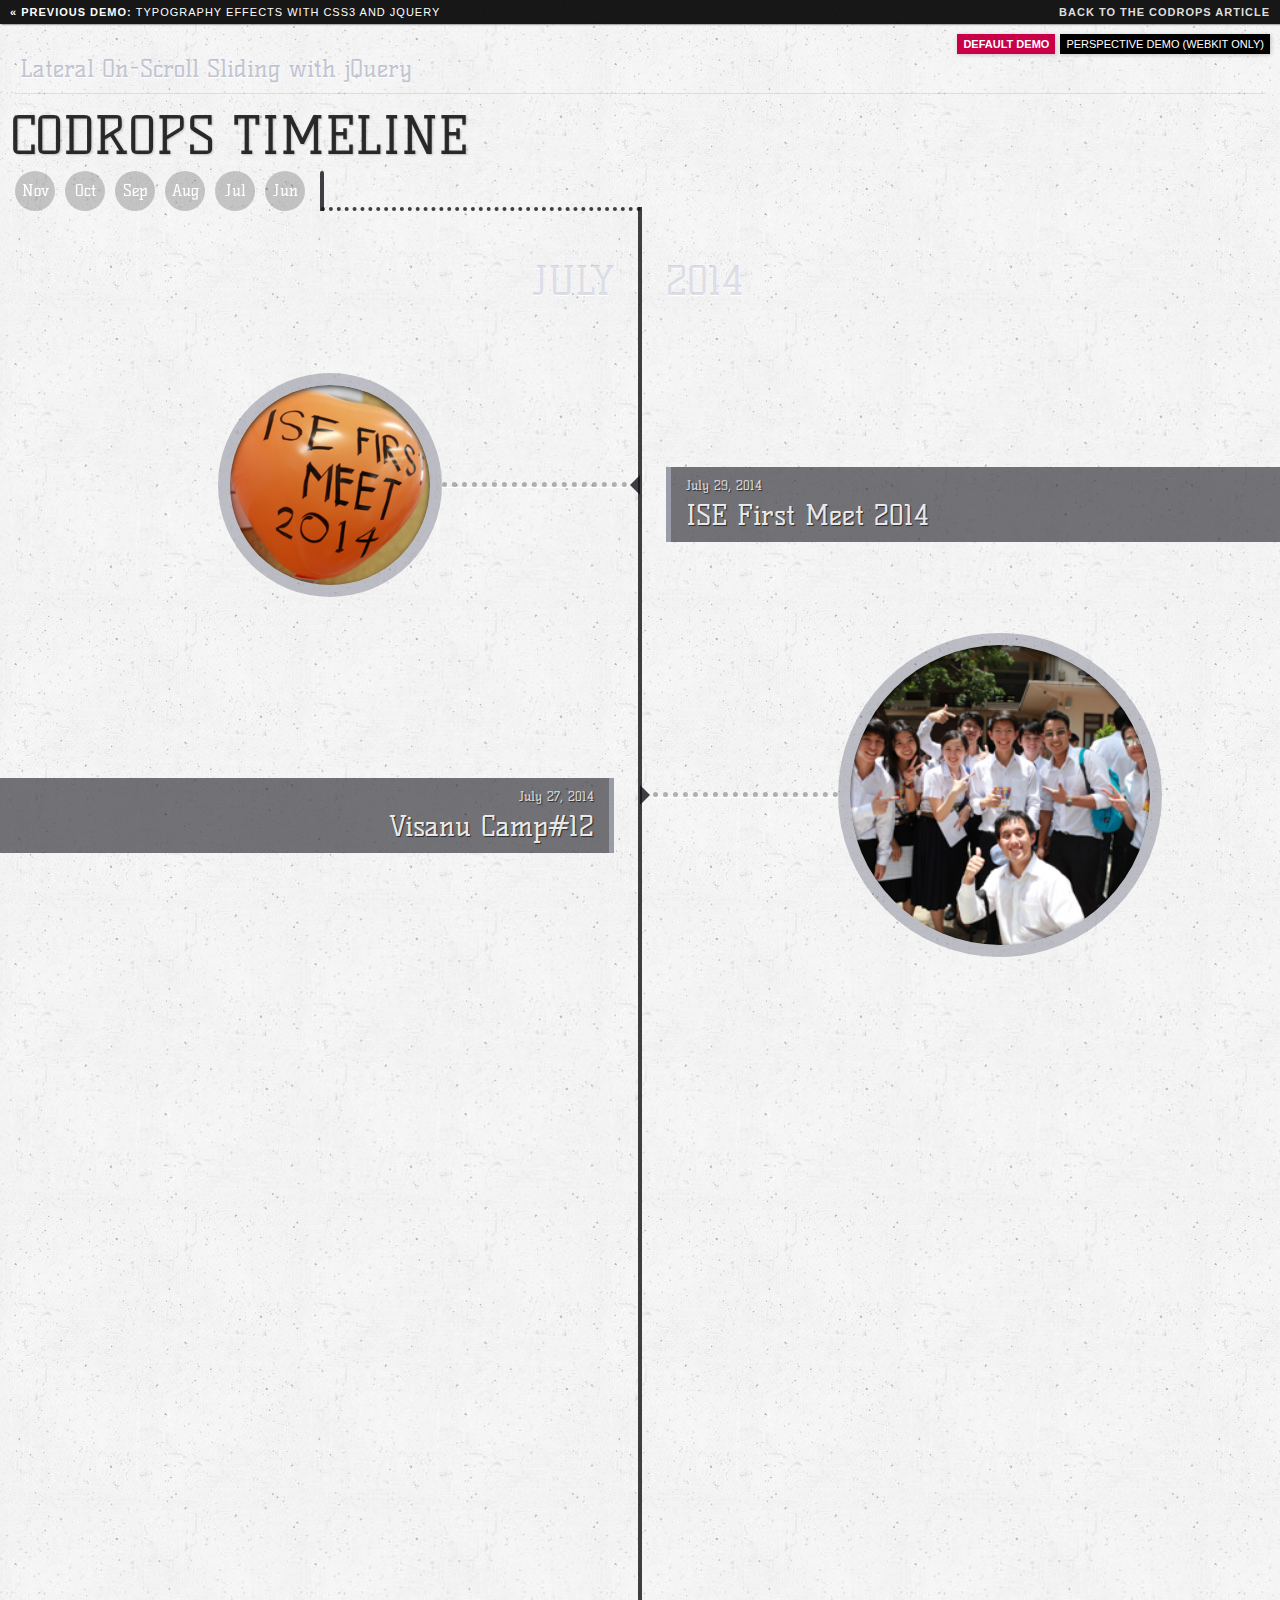
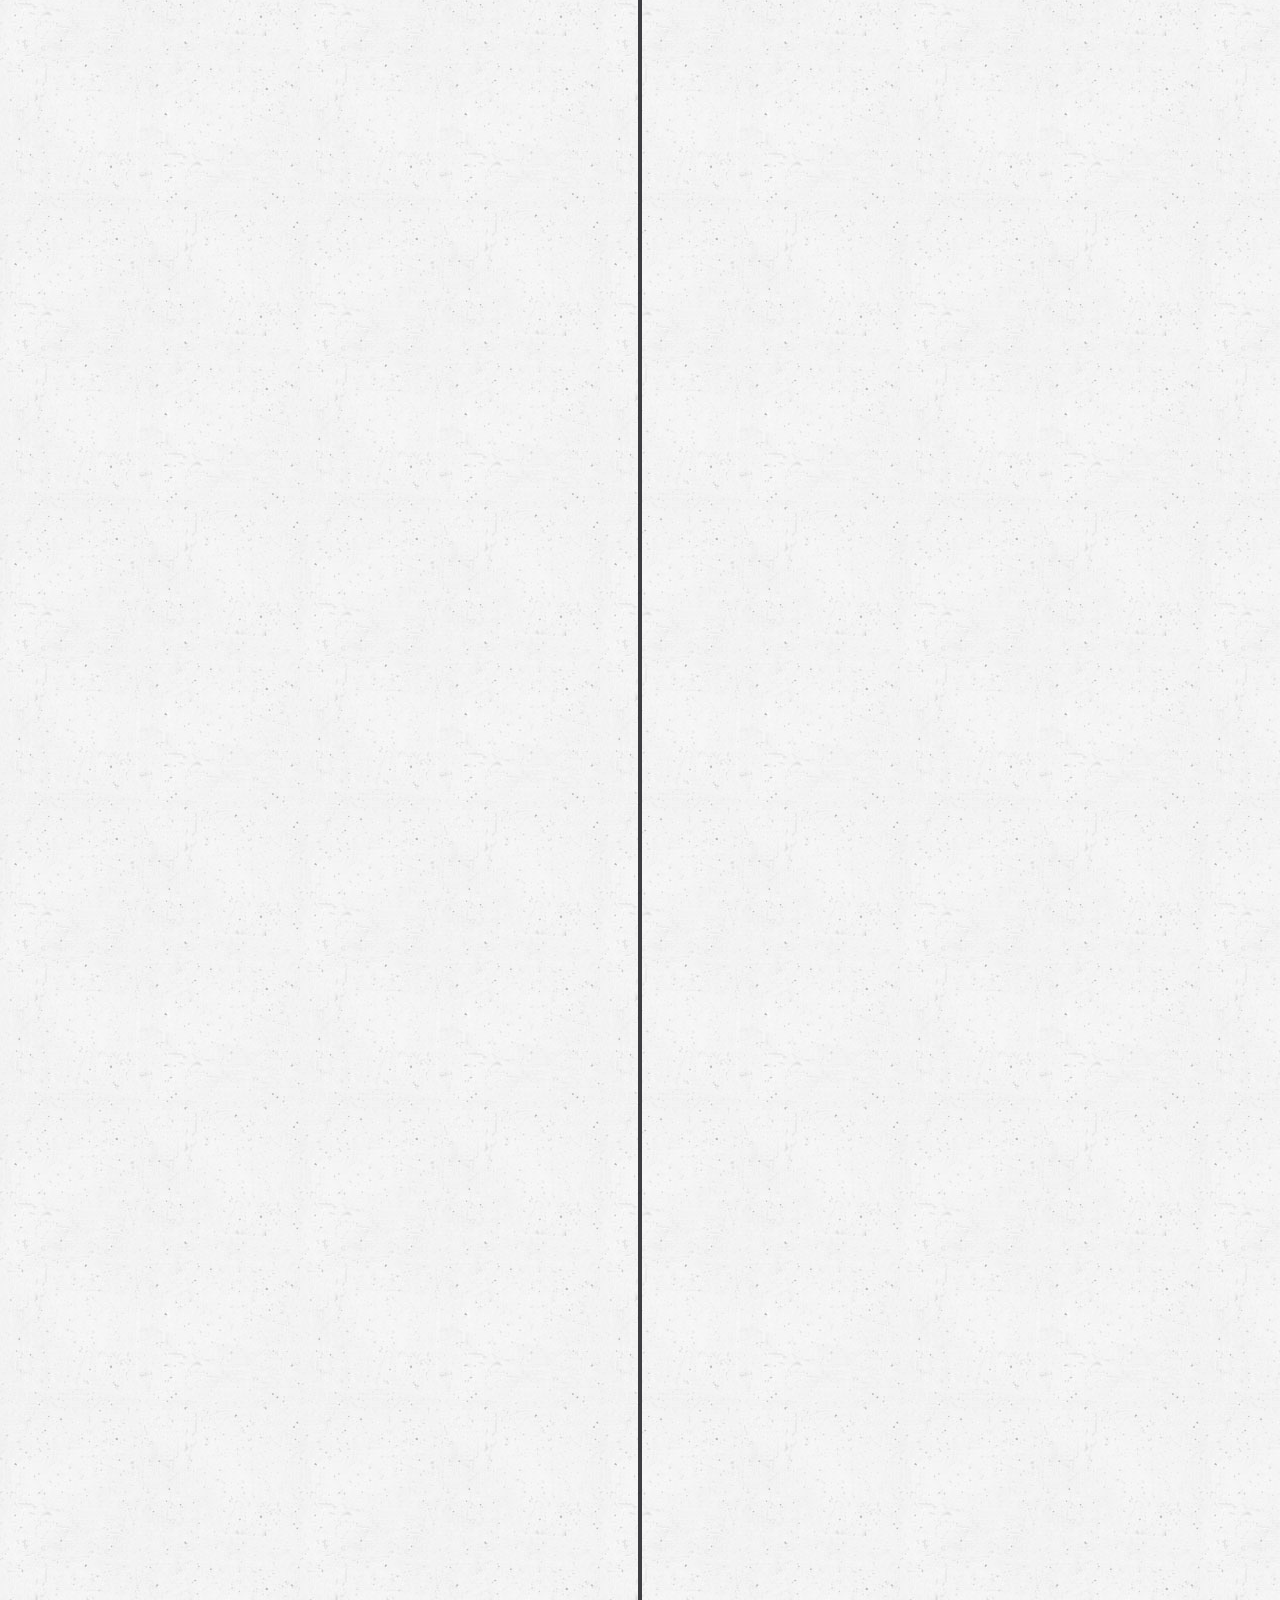
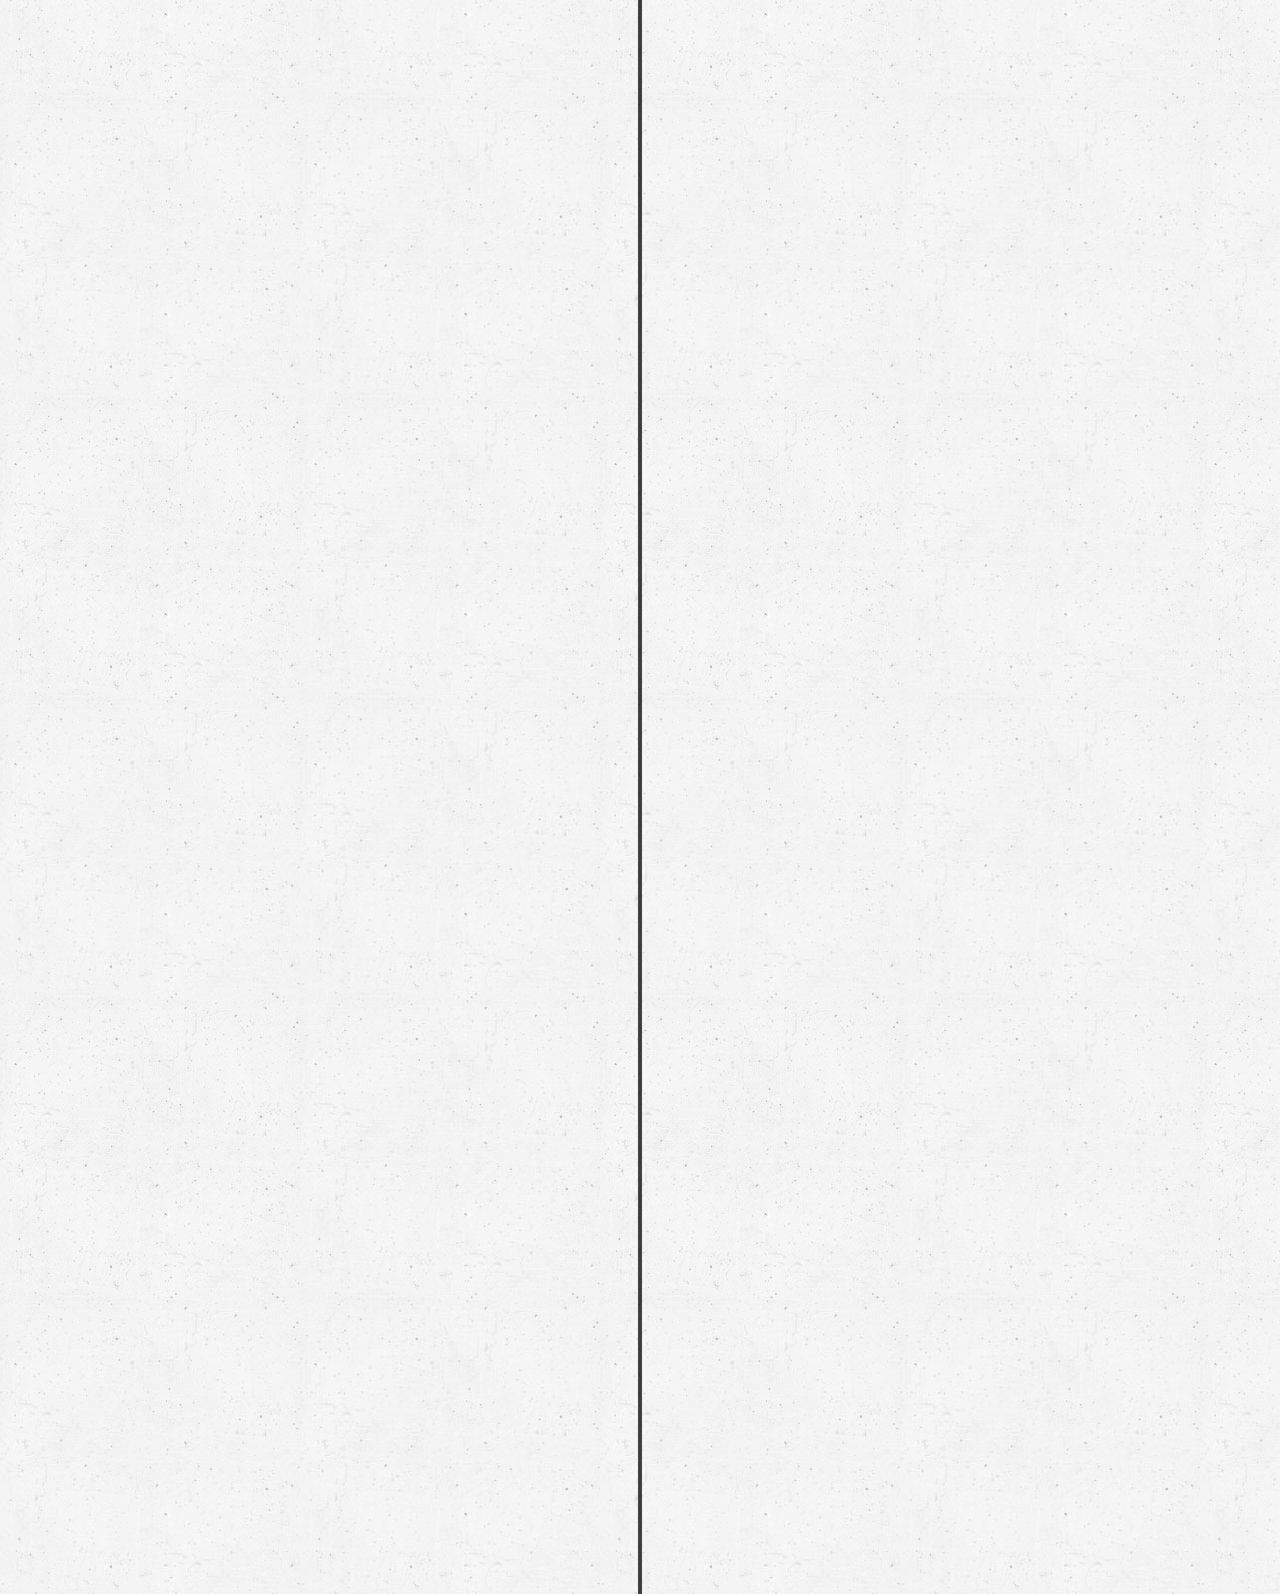
==== commit 01de8681: "Friend&pages" ====
--- a/Events/index.html
+++ b/Events/index.html
@@ -9,90 +9,45 @@
         <meta name="keywords" content="lateral, sides, slide, scroll, jquery, css3, timeline" />
         <meta name="author" content="Codrops" />
         <link rel="shortcut icon" href="../favicon.ico"> 
-
-        <!-- Loading Bootstrap -->
-        <link href="bootstrap/css/bootstrap.css" rel="stylesheet">
-
-       
-        <link href="css/flat-ui.css" rel="stylesheet">
-        
-        <link href="css/navbar.css" rel="stylesheet">
-         <link rel="stylesheet" type="text/css" href="css/demo.css" />
+        <link rel="stylesheet" type="text/css" href="css/demo.css" />
         <link rel="stylesheet" type="text/css" href="css/style.css" />
         <link href='http://fonts.googleapis.com/css?family=Kelly+Slab' rel='stylesheet' type='text/css' />
 		<!--[if lt IE 9]>
 				<link rel="stylesheet" type="text/css" href="css/styleIE.css" />
 		<![endif]-->
 		<script type="text/javascript" src="js/modernizr.custom.11333.js"></script>
-
-        <style>
-        </style>
     </head>
     <body>
-        <!--======== Navbar ===========-->
-    <nav class="navbar navbar-default navbar-fixed-top" role="navigation">
-      <div class="container-fluid">
-        <!-- Brand and toggle get grouped for better mobile display -->
-        <div class="navbar-header">
-          <button type="button" class="navbar-toggle" data-toggle="collapse" data-target="#bs-example-navbar-collapse-1">
-            <span class="sr-only">Toggle navigation</span>
-            <span class="icon-bar"></span>
-            <span class="icon-bar"></span>
-            <span class="icon-bar"></span>
-          </button>
-          <a class="navbar-brand" href="#"><img src="images/resource/flat-256-Facebook.png" width="40" height="40"alt="
-          "/></a>
-        </div>
-
-        <!-- Collect the nav links, forms, and other content for toggling -->
-        <div class="collapse navbar-collapse" id="bs-example-navbar-collapse-1">
-          <form class="navbar-form navbar-left" role="search">
-
-            <div class="form-group">
-              <input id="nav-form" type="text" class="form-control" placeholder="Search">
+        <div class="container">
+            <div class="header">
+                <a href="http://tympanus.net/Tutorials/TypographyEffects/">
+                    <strong>&laquo; Previous Demo: </strong>Typography Effects with CSS3 and jQuery
+                </a>
+                <span class="right">
+                    <a href="http://tympanus.net/codrops/2011/12/05/lateral-on-scroll-sliding-with-jquery/">
+                        <strong>Back to the Codrops Article</strong>
+                    </a>
+                </span>
+                <div class="clr"></div>
             </div>
-            <!-- <button type="submit" class="btn btn-default">Submit</button> -->
-          </form>
-          <ul class="nav navbar-nav">
-            <li class="active"><a href="#">Intouch</a></li>
-            <li class="active"><a href="#">Home</a></li>
-           
-          </ul>
-          
-          <ul class="nav navbar-nav navbar-right">
-            
-            <li class="dropdown">
-              <a href="#" class="dropdown-toggle" data-toggle="dropdown"></span><span class="glyphicon glyphicon-list"></span> <span class="caret"></span></a>
-              <ul class="dropdown-menu settings" role="menu">
-                <li><a href="#"><span class="glyphicon glyphicon-question-sign"></span> Help</a></li>
-                <li><a href="#"><span class="glyphicon glyphicon-cog"></span> Settings</a></li>
-                <li><a href="#"><span class="glyphicon glyphicon-flag"></span> Report</a></li>
-                <li class="divider"></li>
-                <li><a href="#"><span class="glyphicon glyphicon-log-out"></span> Log out</a></li>
-              </ul>
-            </li>
-          </ul>
-        </div><!-- /.navbar-collapse -->
-      </div><!-- /.container-fluid -->
-    </nav>
-
-    <!--========================== End Navbar ===========================-->
-        <div class="container-s">
-            
-			
-            <h2 class="ss-subtitle">Intouch Timeline</h2>
+			<div class="demos">
+				<a class="current-demo" href="index.html">Default Demo</a>
+				<a href="index2.html">Perspective Demo (Webkit only)</a>
+			</div>
+            <h1>Lateral On-Scroll Sliding with jQuery</h1>
+            <h2 class="ss-subtitle">Codrops Timeline</h2>
 			<div id="ss-links" class="ss-links">
+				<a href="#november">Nov</a>
+				<a href="#october">Oct</a>
+				<a href="#september">Sep</a>
+				<a href="#august">Aug</a>
 				<a href="#july">Jul</a>
 				<a href="#june">Jun</a>
-				<a href="#march">Mar</a>
-				<a href="#february">Aug</a>
-				<a href="#november">Nov</a>
-			
 			</div>
             <div id="ss-container" class="ss-container">
                 <div class="ss-row">
                     <div class="ss-left">
-                        <h2 id="july">JULY</h2>
+                        <h2 id="november">JULY</h2>
                     </div>
                     <div class="ss-right">
                         <h2>2014</h2>
@@ -177,7 +132,7 @@
                 </div>-->
 				<div class="ss-row">
                     <div class="ss-left">
-                        <h2 id="june">JUNE</h2>
+                        <h2 id="october">JUNE</h2>
                     </div>
                     <div class="ss-right">
                         <h2>2014</h2>
@@ -205,74 +160,72 @@
                         </h3>
                     </div>
                 </div>
-
+                <div class="ss-row">
+                    <div class="ss-left">
+                        <h2 id="september">MARCH</h2>
+                    </div>
+                    <div class="ss-right">
+                        <h2>2014</h2>
+                    </div>
+                </div>
+				<div class="ss-row ss-medium">
+                    <div class="ss-left">
+                        <a href="http://tympanus.net/Tutorials/BlurMenu/" class="ss-circle ss-circle-10">Blur Menu with CSS3 Transitions</a>
+                    </div>
+                    <div class="ss-right">
+                        <h3>
+                            <span>March 29, 2014</span>
+                            <a href="http://tympanus.net/Tutorials/BlurMenu/">Photo Trip to Snake Farm!</a>
+                        </h3>
+                    </div>
+                </div>
+				<div class="ss-row ss-large">
+                    <div class="ss-left">
+                        <h3>
+                            <span>March 18, 2014</span>
+                            <a href="http://tympanus.net/Development/WaveDisplayEffect/">ISE inc.</a>
+                        </h3>
+                    </div>
+                    <div class="ss-right">
+						<a href="http://tympanus.net/Development/WaveDisplayEffect/" class="ss-circle ss-circle-11">Wave Display Effect with jQuery</a>
+                    </div>
+                </div>
+				<div class="ss-row ss-small">
+                    <div class="ss-left">
+                        <a href="http://tympanus.net/Tutorials/FlexibleSlideToTopAccordion/" class="ss-circle ss-circle-12">Flexible Slide-to-top Accordion</a>
+                    </div>
+                    <div class="ss-right">
+                        <h3>
+                            <span>March 15, 2014</span>
+                            <a href="http://tympanus.net/Tutorials/FlexibleSlideToTopAccordion/">ICE Byenior.</a>
+                        </h3>
+                    </div>
+                </div>
 
                 <div class="ss-row">
                     <div class="ss-left">
-                        <h2 id="march">MARCH</h2>
+                        <h2 id="september">FEBRUARY</h2>
                     </div>
                     <div class="ss-right">
                         <h2>2014</h2>
                     </div>
                 </div>
-				<div class="ss-row ss-medium">
-                    <div class="ss-left">
-                        <a href="http://tympanus.net/Tutorials/BlurMenu/" class="ss-circle ss-circle-10">Blur Menu with CSS3 Transitions</a>
-                    </div>
-                    <div class="ss-right">
-                        <h3>
-                            <span>March 29, 2014</span>
-                            <a href="http://tympanus.net/Tutorials/BlurMenu/">Photo Trip to Snake Farm!</a>
-                        </h3>
-                    </div>
-                </div>
-				<div class="ss-row ss-large">
-                    <div class="ss-left">
-                        <h3>
-                            <span>March 18, 2014</span>
-                            <a href="http://tympanus.net/Development/WaveDisplayEffect/">ISE inc.</a>
-                        </h3>
-                    </div>
-                    <div class="ss-right">
-						<a href="http://tympanus.net/Development/WaveDisplayEffect/" class="ss-circle ss-circle-11">Wave Display Effect with jQuery</a>
-                    </div>
-                </div>
-				<div class="ss-row ss-small">
-                    <div class="ss-left">
-                        <a href="http://tympanus.net/Tutorials/FlexibleSlideToTopAccordion/" class="ss-circle ss-circle-12">Flexible Slide-to-top Accordion</a>
-                    </div>
-                    <div class="ss-right">
-                        <h3>
-                            <span>March 15, 2014</span>
-                            <a href="http://tympanus.net/Tutorials/FlexibleSlideToTopAccordion/">ICE Byenior.</a>
-                        </h3>
+
+				<div class="ss-row ss-medium">
+                    <div class="ss-left">
+                        <h3>
+                            <span>February 8, 2014</span>
+                            <a href="http://tympanus.net/Tutorials/CircleNavigationEffect/">THANK P'</a>
+                        </h3>
+                    </div>
+                    <div class="ss-right">
+						<a href="http://tympanus.net/Tutorials/CircleNavigationEffect/" class="ss-circle ss-circle-13">Circle Navigation Effect with CSS3</a>
                     </div>
                 </div>
 
                 <div class="ss-row">
                     <div class="ss-left">
-                        <h2 id="february">FEBRUARY</h2>
-                    </div>
-                    <div class="ss-right">
-                        <h2>2014</h2>
-                    </div>
-                </div>
-
-				<div class="ss-row ss-medium">
-                    <div class="ss-left">
-                        <h3>
-                            <span>February 8, 2014</span>
-                            <a href="http://tympanus.net/Tutorials/CircleNavigationEffect/">THANK P'</a>
-                        </h3>
-                    </div>
-                    <div class="ss-right">
-						<a href="http://tympanus.net/Tutorials/CircleNavigationEffect/" class="ss-circle ss-circle-13">Circle Navigation Effect with CSS3</a>
-                    </div>
-                </div>
-
-                <div class="ss-row">
-                    <div class="ss-left">
-                        <h2 id="november">November</h2>
+                        <h2 id="september">November</h2>
                     </div>
                     <div class="ss-right">
                         <h2>2013</h2>
@@ -592,7 +545,7 @@
 							
 							// scroll to the element that has id = menu's href
 							$('html, body').stop().animate({
-								scrollTop: $( $(this).attr('href') ).offset().top-60
+								scrollTop: $( $(this).attr('href') ).offset().top
 							}, scollPageSpeed, scollPageEasing );
 							
 							return false;
@@ -759,19 +712,5 @@
 			
 		});
 		</script>
-        <script src="js/jquery-1.8.3.min.js"></script>
-        <script src="js/jquery-ui-1.10.3.custom.min.js"></script>
-        <script src="js/jquery.ui.touch-punch.min.js"></script>
-        <script src="js/bootstrap.min.js"></script>
-        <script src="js/bootstrap-select.js"></script>
-        <script src="js/bootstrap-switch.js"></script>
-        <script src="js/flatui-checkbox.js"></script>
-        <script src="js/flatui-radio.js"></script>
-        <script src="js/jquery.tagsinput.js"></script>
-        <script src="js/jquery.placeholder.js"></script>
-        <script src="js/jquery.stacktable.js"></script>
-        <script src="http://vjs.zencdn.net/4.3/video.js"></script>
-        <script src="js/application.js"></script>
-        <script src="js/navbar-fade.js"></script>
     </body>
 </html>--- a/Events/css/demo.css
+++ b/Events/css/demo.css
@@ -4,15 +4,14 @@
 body{
     background: #f7f7f7 url(../images/old_wall.jpg) repeat top left;
     color: rgba(0,0,0,0.8);
-    font-family: 'Kelly Slab','Myriad Pro', Arial, sans-serif !important; 
+    font-family: 'Kelly Slab','Myriad Pro', Arial, sans-serif;
     font-size: 15px;
 }
 a{
     color: #fff;
     text-decoration: none;
 }
-.container-s{
-    margin-top: 100px;
+.container{
     width: 100%;
     position: relative;
 }
--- a/Events/css/style.css
+++ b/Events/css/style.css
@@ -70,8 +70,6 @@
     color: rgba(78,84,123,0.2);
 	text-shadow: 0px 1px 1px #fff;
 	padding: 20px 0px;
-	margin-top: 0px;
-	margin-bottom: 0px;
 }
 .ss-container:before{
     position: absolute;
@@ -92,7 +90,7 @@
 }
 .ss-left, .ss-right{
     float: left;
-    width: 50%;
+    width: 48%;
     position: relative;
 }
 .ss-right{
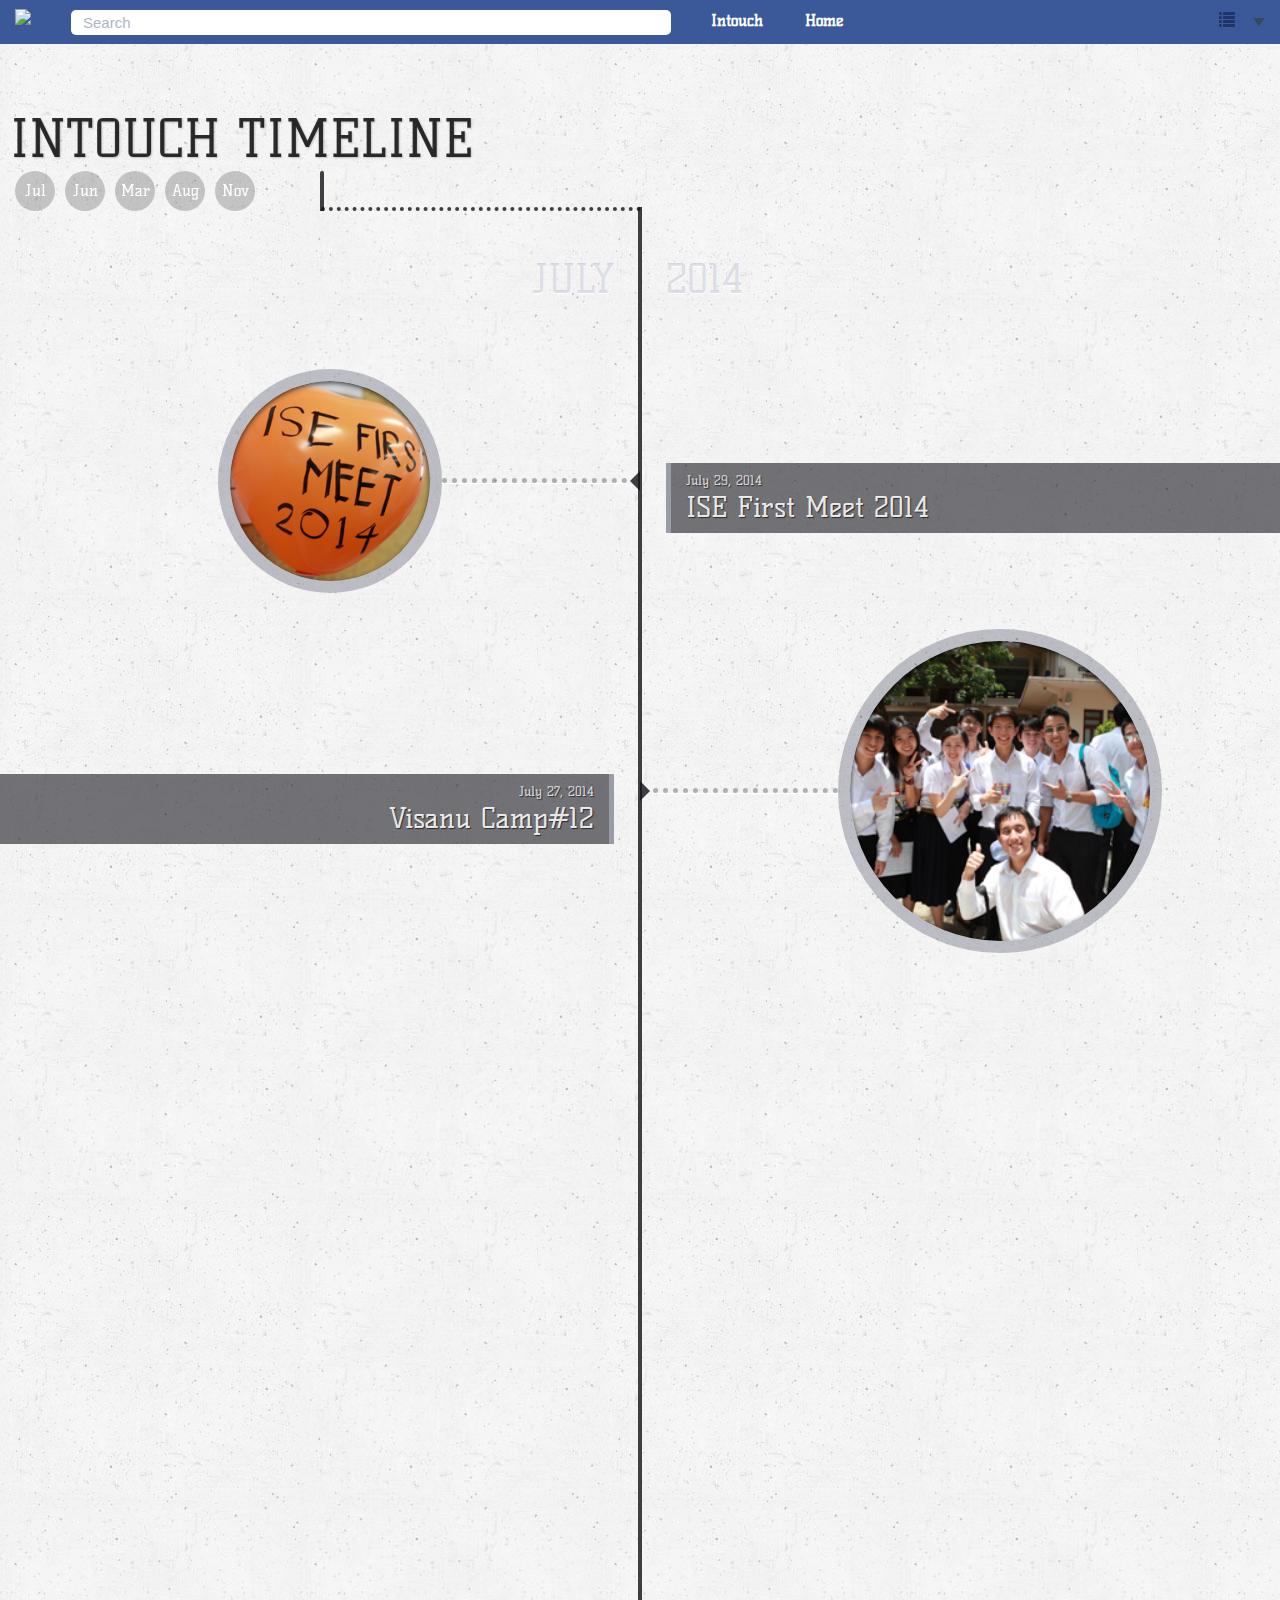
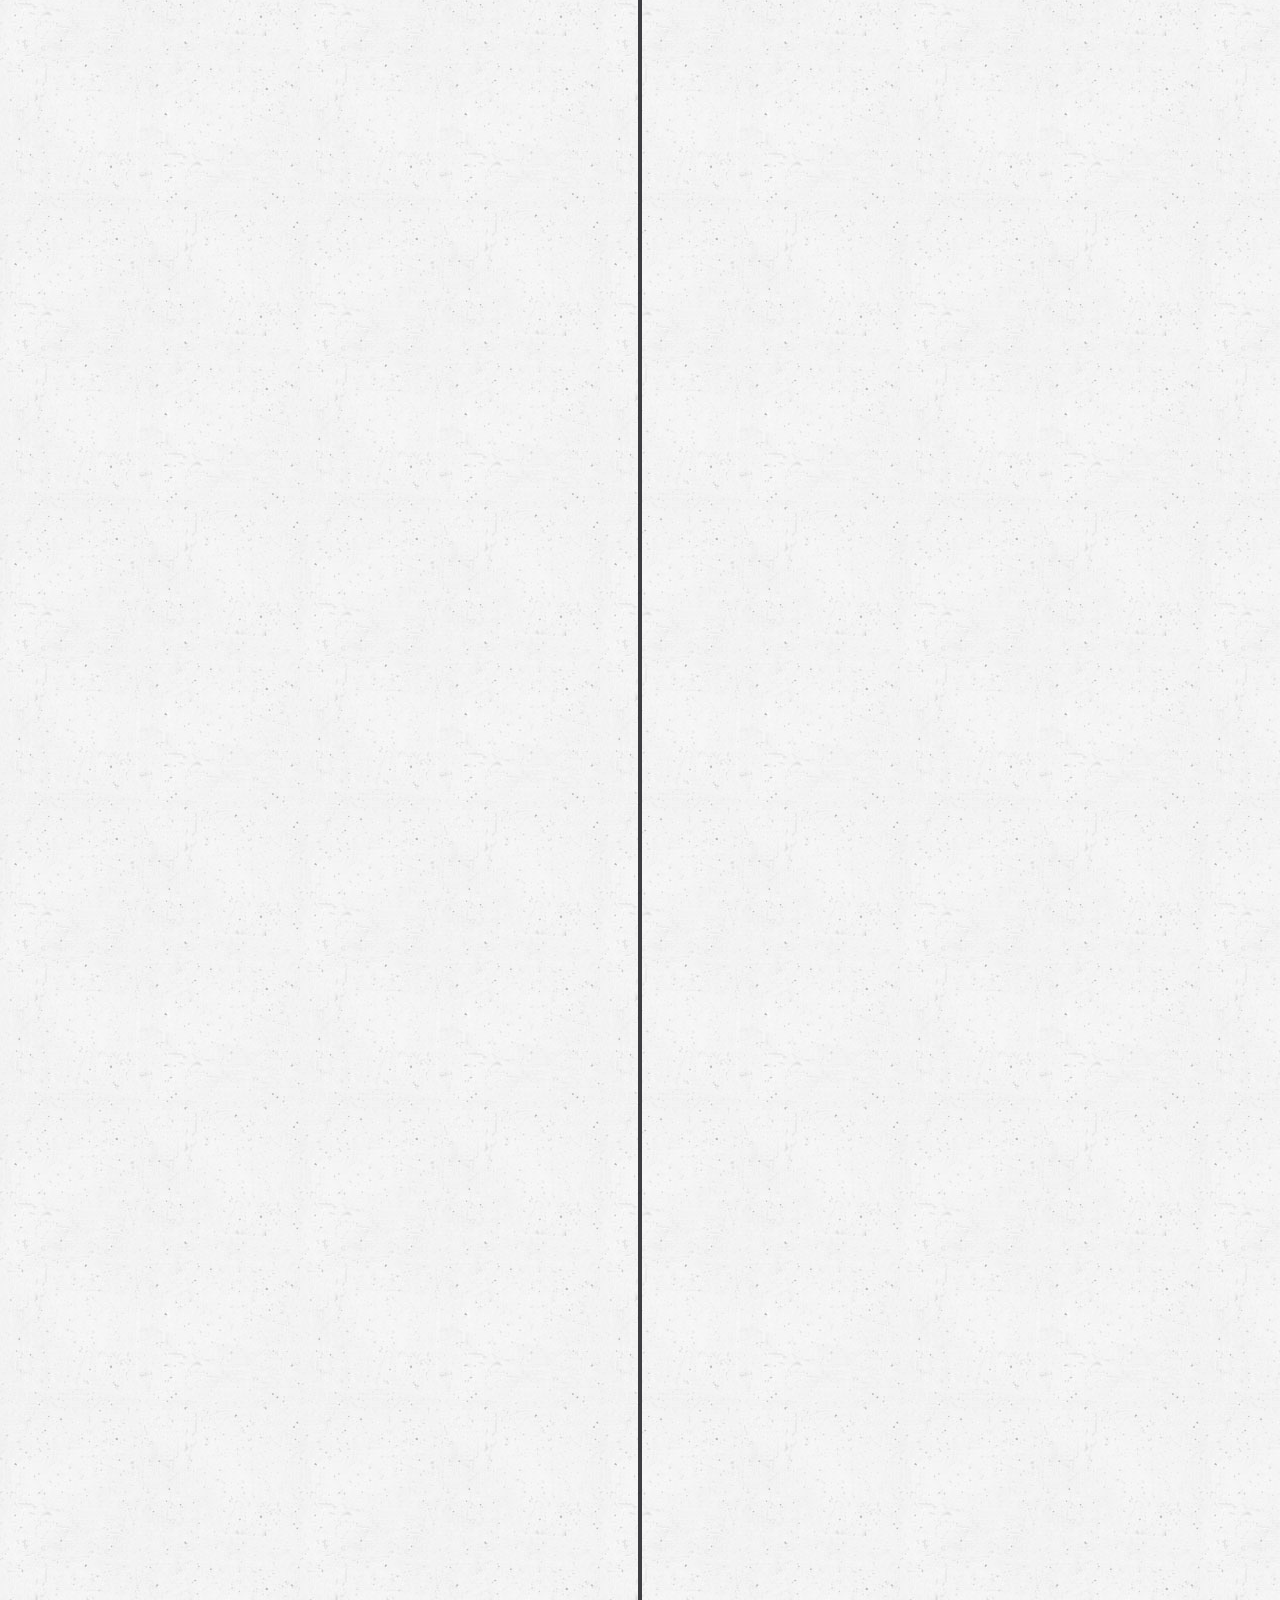
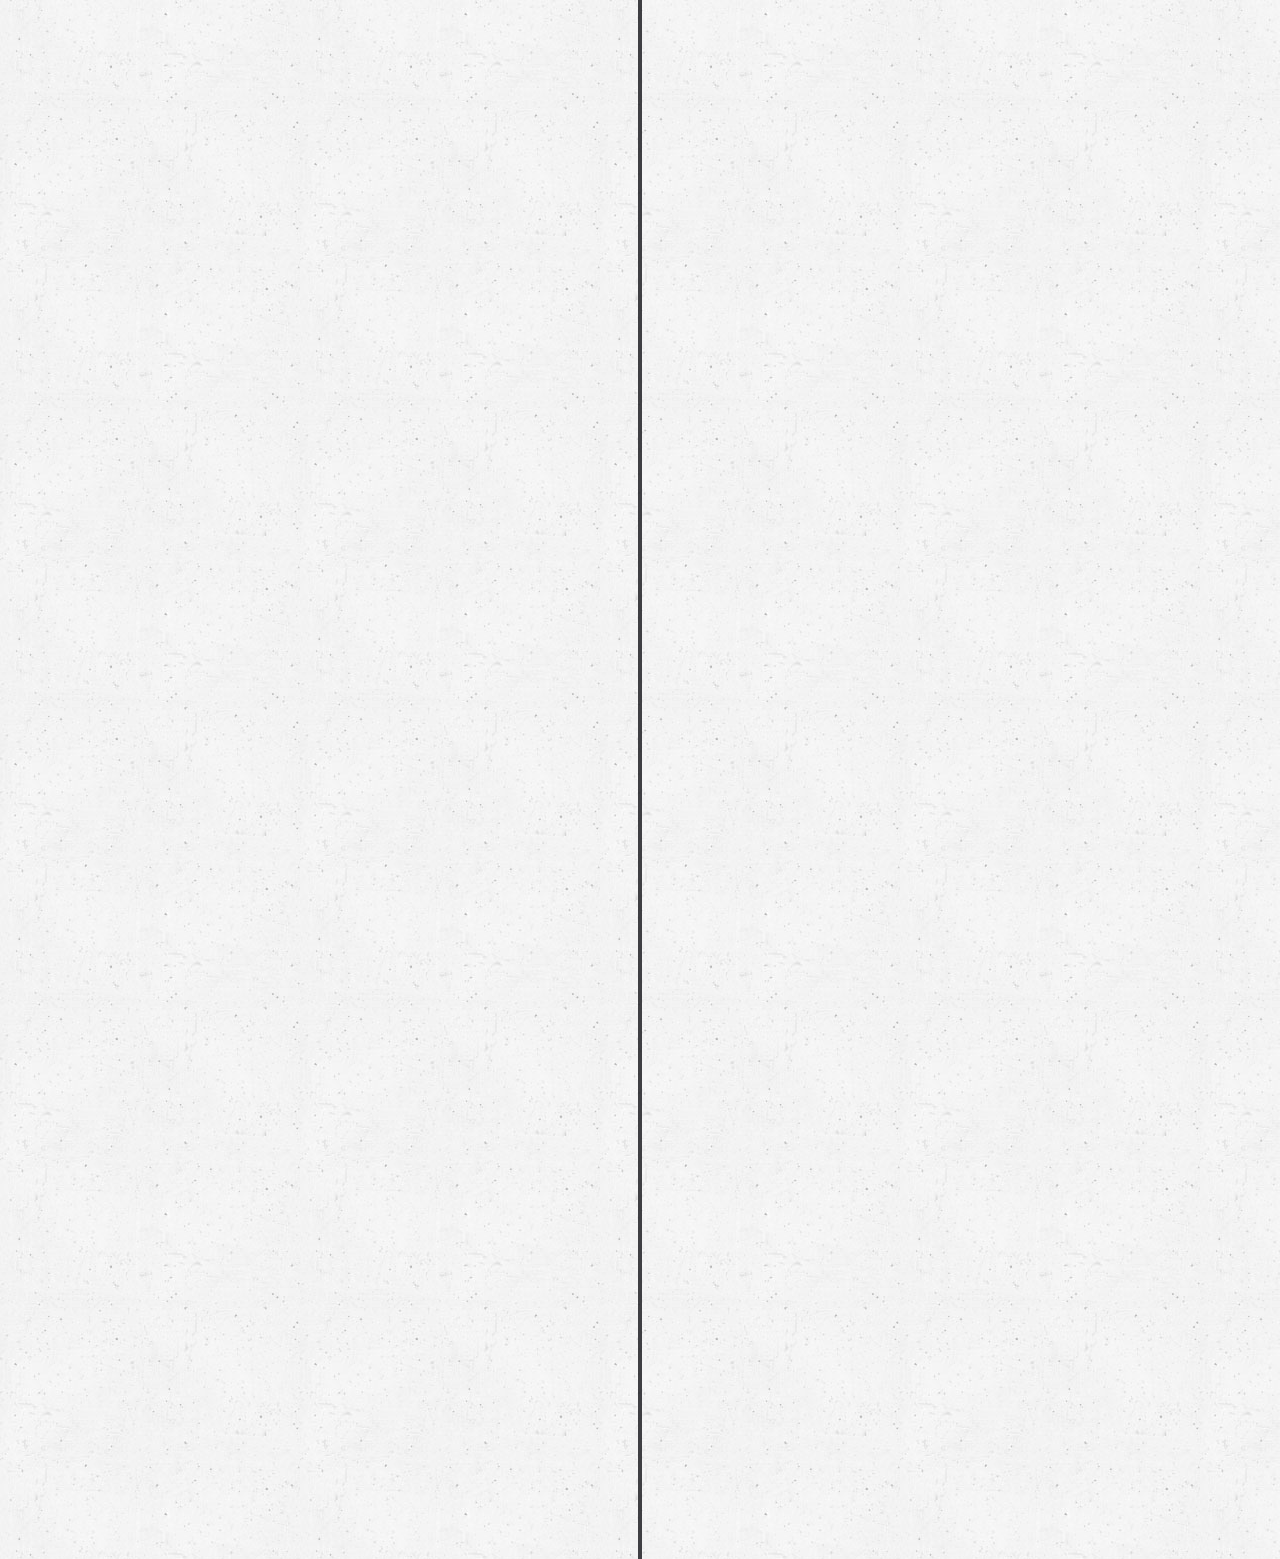
==== commit 9ceb54a3: "Revert db47198..01de868" ====
--- a/Events/index.html
+++ b/Events/index.html
@@ -9,45 +9,90 @@
         <meta name="keywords" content="lateral, sides, slide, scroll, jquery, css3, timeline" />
         <meta name="author" content="Codrops" />
         <link rel="shortcut icon" href="../favicon.ico"> 
-        <link rel="stylesheet" type="text/css" href="css/demo.css" />
+
+        <!-- Loading Bootstrap -->
+        <link href="bootstrap/css/bootstrap.css" rel="stylesheet">
+
+       
+        <link href="css/flat-ui.css" rel="stylesheet">
+        
+        <link href="css/navbar.css" rel="stylesheet">
+         <link rel="stylesheet" type="text/css" href="css/demo.css" />
         <link rel="stylesheet" type="text/css" href="css/style.css" />
         <link href='http://fonts.googleapis.com/css?family=Kelly+Slab' rel='stylesheet' type='text/css' />
 		<!--[if lt IE 9]>
 				<link rel="stylesheet" type="text/css" href="css/styleIE.css" />
 		<![endif]-->
 		<script type="text/javascript" src="js/modernizr.custom.11333.js"></script>
+
+        <style>
+        </style>
     </head>
     <body>
-        <div class="container">
-            <div class="header">
-                <a href="http://tympanus.net/Tutorials/TypographyEffects/">
-                    <strong>&laquo; Previous Demo: </strong>Typography Effects with CSS3 and jQuery
-                </a>
-                <span class="right">
-                    <a href="http://tympanus.net/codrops/2011/12/05/lateral-on-scroll-sliding-with-jquery/">
-                        <strong>Back to the Codrops Article</strong>
-                    </a>
-                </span>
-                <div class="clr"></div>
+        <!--======== Navbar ===========-->
+    <nav class="navbar navbar-default navbar-fixed-top" role="navigation">
+      <div class="container-fluid">
+        <!-- Brand and toggle get grouped for better mobile display -->
+        <div class="navbar-header">
+          <button type="button" class="navbar-toggle" data-toggle="collapse" data-target="#bs-example-navbar-collapse-1">
+            <span class="sr-only">Toggle navigation</span>
+            <span class="icon-bar"></span>
+            <span class="icon-bar"></span>
+            <span class="icon-bar"></span>
+          </button>
+          <a class="navbar-brand" href="#"><img src="images/resource/flat-256-Facebook.png" width="40" height="40"alt="
+          "/></a>
+        </div>
+
+        <!-- Collect the nav links, forms, and other content for toggling -->
+        <div class="collapse navbar-collapse" id="bs-example-navbar-collapse-1">
+          <form class="navbar-form navbar-left" role="search">
+
+            <div class="form-group">
+              <input id="nav-form" type="text" class="form-control" placeholder="Search">
             </div>
-			<div class="demos">
-				<a class="current-demo" href="index.html">Default Demo</a>
-				<a href="index2.html">Perspective Demo (Webkit only)</a>
-			</div>
-            <h1>Lateral On-Scroll Sliding with jQuery</h1>
-            <h2 class="ss-subtitle">Codrops Timeline</h2>
+            <!-- <button type="submit" class="btn btn-default">Submit</button> -->
+          </form>
+          <ul class="nav navbar-nav">
+            <li class="active"><a href="#">Intouch</a></li>
+            <li class="active"><a href="#">Home</a></li>
+           
+          </ul>
+          
+          <ul class="nav navbar-nav navbar-right">
+            
+            <li class="dropdown">
+              <a href="#" class="dropdown-toggle" data-toggle="dropdown"></span><span class="glyphicon glyphicon-list"></span> <span class="caret"></span></a>
+              <ul class="dropdown-menu settings" role="menu">
+                <li><a href="#"><span class="glyphicon glyphicon-question-sign"></span> Help</a></li>
+                <li><a href="#"><span class="glyphicon glyphicon-cog"></span> Settings</a></li>
+                <li><a href="#"><span class="glyphicon glyphicon-flag"></span> Report</a></li>
+                <li class="divider"></li>
+                <li><a href="#"><span class="glyphicon glyphicon-log-out"></span> Log out</a></li>
+              </ul>
+            </li>
+          </ul>
+        </div><!-- /.navbar-collapse -->
+      </div><!-- /.container-fluid -->
+    </nav>
+
+    <!--========================== End Navbar ===========================-->
+        <div class="container-s">
+            
+			
+            <h2 class="ss-subtitle">Intouch Timeline</h2>
 			<div id="ss-links" class="ss-links">
-				<a href="#november">Nov</a>
-				<a href="#october">Oct</a>
-				<a href="#september">Sep</a>
-				<a href="#august">Aug</a>
 				<a href="#july">Jul</a>
 				<a href="#june">Jun</a>
+				<a href="#march">Mar</a>
+				<a href="#february">Aug</a>
+				<a href="#november">Nov</a>
+			
 			</div>
             <div id="ss-container" class="ss-container">
                 <div class="ss-row">
                     <div class="ss-left">
-                        <h2 id="november">JULY</h2>
+                        <h2 id="july">JULY</h2>
                     </div>
                     <div class="ss-right">
                         <h2>2014</h2>
@@ -132,7 +177,7 @@
                 </div>-->
 				<div class="ss-row">
                     <div class="ss-left">
-                        <h2 id="october">JUNE</h2>
+                        <h2 id="june">JUNE</h2>
                     </div>
                     <div class="ss-right">
                         <h2>2014</h2>
@@ -160,9 +205,11 @@
                         </h3>
                     </div>
                 </div>
+
+
                 <div class="ss-row">
                     <div class="ss-left">
-                        <h2 id="september">MARCH</h2>
+                        <h2 id="march">MARCH</h2>
                     </div>
                     <div class="ss-right">
                         <h2>2014</h2>
@@ -204,7 +251,7 @@
 
                 <div class="ss-row">
                     <div class="ss-left">
-                        <h2 id="september">FEBRUARY</h2>
+                        <h2 id="february">FEBRUARY</h2>
                     </div>
                     <div class="ss-right">
                         <h2>2014</h2>
@@ -225,7 +272,7 @@
 
                 <div class="ss-row">
                     <div class="ss-left">
-                        <h2 id="september">November</h2>
+                        <h2 id="november">November</h2>
                     </div>
                     <div class="ss-right">
                         <h2>2013</h2>
@@ -545,7 +592,7 @@
 							
 							// scroll to the element that has id = menu's href
 							$('html, body').stop().animate({
-								scrollTop: $( $(this).attr('href') ).offset().top
+								scrollTop: $( $(this).attr('href') ).offset().top-60
 							}, scollPageSpeed, scollPageEasing );
 							
 							return false;
@@ -712,5 +759,19 @@
 			
 		});
 		</script>
+        <script src="js/jquery-1.8.3.min.js"></script>
+        <script src="js/jquery-ui-1.10.3.custom.min.js"></script>
+        <script src="js/jquery.ui.touch-punch.min.js"></script>
+        <script src="js/bootstrap.min.js"></script>
+        <script src="js/bootstrap-select.js"></script>
+        <script src="js/bootstrap-switch.js"></script>
+        <script src="js/flatui-checkbox.js"></script>
+        <script src="js/flatui-radio.js"></script>
+        <script src="js/jquery.tagsinput.js"></script>
+        <script src="js/jquery.placeholder.js"></script>
+        <script src="js/jquery.stacktable.js"></script>
+        <script src="http://vjs.zencdn.net/4.3/video.js"></script>
+        <script src="js/application.js"></script>
+        <script src="js/navbar-fade.js"></script>
     </body>
 </html>--- a/Events/css/flat-ui.css
+++ b/Events/css/flat-ui.css
@@ -0,0 +1,4711 @@
+@font-face {
+  font-family: 'Lato';
+  src: url('../fonts/lato/lato-black.eot');
+  src: url('../fonts/lato/lato-black.eot?#iefix') format('embedded-opentype'), url('../fonts/lato/lato-black.woff') format('woff'), url('../fonts/lato/lato-black.ttf') format('truetype'), url('../fonts/lato/lato-black.svg#latoblack') format('svg');
+  font-weight: 900;
+  font-style: normal;
+}
+@font-face {
+  font-family: 'Lato';
+  src: url('../fonts/lato/lato-bold.eot');
+  src: url('../fonts/lato/lato-bold.eot?#iefix') format('embedded-opentype'), url('../fonts/lato/lato-bold.woff') format('woff'), url('../fonts/lato/lato-bold.ttf') format('truetype'), url('../fonts/lato/lato-bold.svg#latobold') format('svg');
+  font-weight: bold;
+  font-style: normal;
+}
+@font-face {
+  font-family: 'Lato';
+  src: url('../fonts/lato/lato-bolditalic.eot');
+  src: url('../fonts/lato/lato-bolditalic.eot?#iefix') format('embedded-opentype'), url('../fonts/lato/lato-bolditalic.woff') format('woff'), url('../fonts/lato/lato-bolditalic.ttf') format('truetype'), url('../fonts/lato/lato-bolditalic.svg#latobold-italic') format('svg');
+  font-weight: bold;
+  font-style: italic;
+}
+@font-face {
+  font-family: 'Lato';
+  src: url('../fonts/lato/lato-italic.eot');
+  src: url('../fonts/lato/lato-italic.eot?#iefix') format('embedded-opentype'), url('../fonts/lato/lato-italic.woff') format('woff'), url('../fonts/lato/lato-italic.ttf') format('truetype'), url('../fonts/lato/lato-italic.svg#latoitalic') format('svg');
+  font-weight: normal;
+  font-style: italic;
+}
+@font-face {
+  font-family: 'Lato';
+  src: url('../fonts/lato/lato-light.eot');
+  src: url('../fonts/lato/lato-light.eot?#iefix') format('embedded-opentype'), url('../fonts/lato/lato-light.woff') format('woff'), url('../fonts/lato/lato-light.ttf') format('truetype'), url('../fonts/lato/lato-light.svg#latolight') format('svg');
+  font-weight: 300;
+  font-style: normal;
+}
+@font-face {
+  font-family: 'Lato';
+  src: url('../fonts/lato/lato-regular.eot');
+  src: url('../fonts/lato/lato-regular.eot?#iefix') format('embedded-opentype'), url('../fonts/lato/lato-regular.woff') format('woff'), url('../fonts/lato/lato-regular.ttf') format('truetype'), url('../fonts/lato/lato-regular.svg#latoregular') format('svg');
+  font-weight: normal;
+  font-style: normal;
+}
+@font-face {
+  font-family: "Flat-UI-Icons";
+  src: url('../fonts/flat-ui-icons-regular.eot');
+  src: url('../fonts/flat-ui-icons-regular.eot?#iefix') format('embedded-opentype'), url('../fonts/flat-ui-icons-regular.woff') format('woff'), url('../fonts/flat-ui-icons-regular.ttf') format('truetype'), url('../fonts/flat-ui-icons-regular.svg#flat-ui-icons-regular') format('svg');
+  font-weight: normal;
+  font-style: normal;
+}
+/* Use the following CSS code if you want to use data attributes for inserting your icons */
+[data-icon]:before {
+  font-family: 'Flat-UI-Icons';
+  content: attr(data-icon);
+  speak: none;
+  font-weight: normal;
+  font-variant: normal;
+  text-transform: none;
+  -webkit-font-smoothing: antialiased;
+  -moz-osx-font-smoothing: grayscale;
+}
+/* Use the following CSS code if you want to have a class per icon */
+/*
+Instead of a list of all class selectors,
+you can use the generic selector below, but it's slower:
+[class*="fui-"] {
+*/
+.fui-arrow-right,
+.fui-arrow-left,
+.fui-cmd,
+.fui-check-inverted,
+.fui-heart,
+.fui-location,
+.fui-plus,
+.fui-check,
+.fui-cross,
+.fui-list,
+.fui-new,
+.fui-video,
+.fui-photo,
+.fui-volume,
+.fui-time,
+.fui-eye,
+.fui-chat,
+.fui-search,
+.fui-user,
+.fui-mail,
+.fui-lock,
+.fui-gear,
+.fui-radio-unchecked,
+.fui-radio-checked,
+.fui-checkbox-unchecked,
+.fui-checkbox-checked,
+.fui-calendar-solid,
+.fui-pause,
+.fui-play,
+.fui-check-inverted-2 {
+  display: inline-block;
+  font-family: 'Flat-UI-Icons';
+  speak: none;
+  font-style: normal;
+  font-weight: normal;
+  font-variant: normal;
+  text-transform: none;
+  -webkit-font-smoothing: antialiased;
+  -moz-osx-font-smoothing: grayscale;
+}
+.fui-arrow-right:before {
+  content: "\e02c";
+}
+.fui-arrow-left:before {
+  content: "\e02d";
+}
+.fui-cmd:before {
+  content: "\e02f";
+}
+.fui-check-inverted:before {
+  content: "\e006";
+}
+.fui-heart:before {
+  content: "\e007";
+}
+.fui-location:before {
+  content: "\e008";
+}
+.fui-plus:before {
+  content: "\e009";
+}
+.fui-check:before {
+  content: "\e00a";
+}
+.fui-cross:before {
+  content: "\e00b";
+}
+.fui-list:before {
+  content: "\e00c";
+}
+.fui-new:before {
+  content: "\e00d";
+}
+.fui-video:before {
+  content: "\e00e";
+}
+.fui-photo:before {
+  content: "\e00f";
+}
+.fui-volume:before {
+  content: "\e010";
+}
+.fui-time:before {
+  content: "\e011";
+}
+.fui-eye:before {
+  content: "\e012";
+}
+.fui-chat:before {
+  content: "\e013";
+}
+.fui-search:before {
+  content: "\e01c";
+}
+.fui-user:before {
+  content: "\e01d";
+}
+.fui-mail:before {
+  content: "\e01e";
+}
+.fui-lock:before {
+  content: "\e01f";
+}
+.fui-gear:before {
+  content: "\e024";
+}
+.fui-radio-unchecked:before {
+  content: "\e02b";
+}
+.fui-radio-checked:before {
+  content: "\e032";
+}
+.fui-checkbox-unchecked:before {
+  content: "\e033";
+}
+.fui-checkbox-checked:before {
+  content: "\e034";
+}
+.fui-calendar-solid:before {
+  content: "\e022";
+}
+.fui-pause:before {
+  content: "\e03b";
+}
+.fui-play:before {
+  content: "\e03c";
+}
+.fui-check-inverted-2:before {
+  content: "\e000";
+}
+.dropdown-arrow-inverse {
+  border-bottom-color: #34495e !important;
+  border-top-color: #34495e !important;
+}
+body {
+  font-family: "Lato", Helvetica, Arial, sans-serif;
+  font-size: 18px;
+  line-height: 1.72222;
+  color: #34495e;
+  background-color: #ffffff;
+}
+a {
+  /*color: #16a085;*/
+  text-decoration: none;
+  -webkit-transition: 0.25s;
+  transition: 0.25s;
+}
+a:hover,
+a:focus {
+  color: #000000;
+  text-decoration: none;
+}
+a:focus {
+  outline: none;
+}
+.img-rounded {
+  border-radius: 6px;
+}
+.img-thumbnail {
+  padding: 4px;
+  line-height: 1.72222;
+  background-color: #ffffff;
+  border: 2px solid #bdc3c7;
+  border-radius: 6px;
+  -webkit-transition: all 0.25s ease-in-out;
+  transition: all 0.25s ease-in-out;
+  display: inline-block;
+  max-width: 100%;
+  height: auto;
+}
+.img-comment {
+  font-size: 15px;
+  line-height: 1.2;
+  font-style: italic;
+  margin: 24px 0;
+}
+h1,
+h2,
+h3,
+h4,
+h5,
+h6,
+.h1,
+.h2,
+.h3,
+.h4,
+.h5,
+.h6 {
+  font-family: inherit;
+  font-weight: 700;
+  line-height: 1.1;
+  color: inherit;
+}
+h1 small,
+h2 small,
+h3 small,
+h4 small,
+h5 small,
+h6 small,
+.h1 small,
+.h2 small,
+.h3 small,
+.h4 small,
+.h5 small,
+.h6 small {
+  color: #e7e9ec;
+}
+h1,
+h2,
+h3 {
+  margin-top: 30px;
+  margin-bottom: 15px;
+}
+h4,
+h5,
+h6 {
+  margin-top: 15px;
+  margin-bottom: 15px;
+}
+h6 {
+  font-weight: normal;
+}
+h1,
+.h1 {
+  font-size: 61px;
+}
+h2,
+.h2 {
+  font-size: 53px;
+}
+h3,
+.h3 {
+  font-size: 40px;
+}
+h4,
+.h4 {
+  font-size: 29px;
+}
+h5,
+.h5 {
+  font-size: 28px;
+}
+h6,
+.h6 {
+  font-size: 24px;
+}
+p {
+  font-size: 18px;
+  line-height: 1.72222;
+  margin: 0 0 15px;
+}
+.lead {
+  margin-bottom: 30px;
+  font-size: 28px;
+  line-height: 1.46428571;
+  font-weight: 300;
+}
+@media (min-width: 768px) {
+  .lead {
+    font-size: 30.006px;
+  }
+}
+small,
+.small {
+  font-size: 83%;
+  line-height: 2.067;
+}
+.text-muted {
+  color: #bdc3c7;
+}
+.text-inverse {
+  color: #ffffff;
+}
+.text-primary {
+  color: #1abc9c;
+}
+a.text-primary:hover {
+  color: #15967d;
+}
+.text-warning {
+  color: #f1c40f;
+}
+a.text-warning:hover {
+  color: #c19d0c;
+}
+.text-danger {
+  color: #e74c3c;
+}
+a.text-danger:hover {
+  color: #b93d30;
+}
+.text-success {
+  color: #2ecc71;
+}
+a.text-success:hover {
+  color: #25a35a;
+}
+.text-info {
+  color: #3498db;
+}
+a.text-info:hover {
+  color: #2a7aaf;
+}
+.bg-primary {
+  color: #ffffff;
+  background-color: #34495e;
+}
+a.bg-primary:hover {
+  background-color: #222f3d;
+}
+.bg-success {
+  background-color: #dff0d8;
+}
+a.bg-success:hover {
+  background-color: #c1e2b3;
+}
+.bg-info {
+  background-color: #d9edf7;
+}
+a.bg-info:hover {
+  background-color: #afd9ee;
+}
+.bg-warning {
+  background-color: #fcf8e3;
+}
+a.bg-warning:hover {
+  background-color: #f7ecb5;
+}
+.bg-danger {
+  background-color: #f2dede;
+}
+a.bg-danger:hover {
+  background-color: #e4b9b9;
+}
+.page-header {
+  padding-bottom: 14px;
+  margin: 60px 0 30px;
+  border-bottom: 1px solid #e7e9ec;
+}
+ul,
+ol {
+  margin-bottom: 15px;
+}
+dl {
+  margin-bottom: 30px;
+}
+dt,
+dd {
+  line-height: 1.72222;
+}
+@media (min-width: 768px) {
+  .dl-horizontal dt {
+    width: 160px;
+  }
+  .dl-horizontal dd {
+    margin-left: 180px;
+  }
+}
+abbr[title],
+abbr[data-original-title] {
+  border-bottom: 1px dotted #bdc3c7;
+}
+blockquote {
+  border-left: 3px solid #e7e9ec;
+  padding: 0 0 0 16px;
+  margin: 0 0 30px;
+}
+blockquote p {
+  font-size: 20px;
+  line-height: 1.55;
+  font-weight: normal;
+  margin-bottom: .4em;
+}
+blockquote small,
+blockquote .small {
+  font-size: 18px;
+  line-height: 1.72222;
+  font-style: italic;
+  color: inherit;
+}
+blockquote small:before,
+blockquote .small:before {
+  content: "";
+}
+blockquote.pull-right {
+  padding-right: 16px;
+  padding-left: 0;
+  border-right: 3px solid #e7e9ec;
+  border-left: 0;
+}
+blockquote.pull-right small:after {
+  content: "";
+}
+address {
+  margin-bottom: 30px;
+  line-height: 1.72222;
+}
+code,
+kbd,
+pre,
+samp {
+  font-family: Monaco, Menlo, Consolas, "Courier New", monospace;
+}
+code {
+  padding: 2px 6px;
+  font-size: 85%;
+  color: #c7254e;
+  background-color: #f9f2f4;
+  border-radius: 4px;
+}
+kbd {
+  padding: 2px 6px;
+  font-size: 85%;
+  color: #ffffff;
+  background-color: #34495e;
+  border-radius: 4px;
+  box-shadow: none;
+}
+pre {
+  padding: 8px;
+  margin: 0 0 15px;
+  font-size: 13px;
+  line-height: 1.72222;
+  color: inherit;
+  background-color: #ffffff;
+  border: 2px solid #e7e9ec;
+  border-radius: 6px;
+  white-space: pre;
+}
+.pre-scrollable {
+  max-height: 340px;
+}
+.thumbnail {
+  display: block;
+  padding: 4px;
+  margin-bottom: 5px;
+  line-height: 1.72222;
+  background-color: #ffffff;
+  border: 2px solid #bdc3c7;
+  border-radius: 6px;
+  -webkit-transition: all 0.25s ease-in-out;
+  transition: all 0.25s ease-in-out;
+}
+.thumbnail > img,
+.thumbnail a > img {
+  display: block;
+  max-width: 100%;
+  height: auto;
+  margin-left: auto;
+  margin-right: auto;
+}
+a.thumbnail:hover,
+a.thumbnail:focus,
+a.thumbnail.active {
+  border-color: #16a085;
+}
+.thumbnail .caption {
+  padding: 9px;
+  color: #34495e;
+}
+.btn {
+  border: none;
+  font-size: 15px;
+  font-weight: normal;
+  line-height: 1.4;
+  border-radius: 4px;
+  padding: 10px 15px;
+  -webkit-font-smoothing: subpixel-antialiased;
+  -webkit-transition: border .25s linear, color .25s linear, background-color .25s linear;
+  transition: border .25s linear, color .25s linear, background-color .25s linear;
+}
+.btn:hover,
+.btn:focus {
+  outline: none;
+  color: #ffffff;
+}
+.btn:active,
+.btn.active {
+  outline: none;
+  -webkit-box-shadow: none;
+  box-shadow: none;
+}
+.btn.disabled,
+.btn[disabled],
+fieldset[disabled] .btn {
+  background-color: #bdc3c7;
+  color: rgba(255, 255, 255, 0.75);
+  opacity: 0.7;
+  filter: alpha(opacity=70);
+}
+.btn > [class^="fui-"] {
+  margin: 0 1px;
+  position: relative;
+  line-height: 1;
+  top: 1px;
+}
+.btn-xs.btn > [class^="fui-"] {
+  font-size: 11px;
+  top: 0;
+}
+.btn-hg.btn > [class^="fui-"] {
+  top: 2px;
+}
+.btn-default {
+  color: #ffffff;
+  background-color: #bdc3c7;
+}
+.btn-default:hover,
+.btn-default:focus,
+.btn-default:active,
+.btn-default.active,
+.open .dropdown-toggle.btn-default {
+  color: #ffffff;
+  background-color: #cacfd2;
+  border-color: #cacfd2;
+}
+.btn-default:active,
+.btn-default.active,
+.open .dropdown-toggle.btn-default {
+  background: #a1a6a9;
+  border-color: #a1a6a9;
+}
+.btn-default.disabled,
+.btn-default[disabled],
+fieldset[disabled] .btn-default,
+.btn-default.disabled:hover,
+.btn-default[disabled]:hover,
+fieldset[disabled] .btn-default:hover,
+.btn-default.disabled:focus,
+.btn-default[disabled]:focus,
+fieldset[disabled] .btn-default:focus,
+.btn-default.disabled:active,
+.btn-default[disabled]:active,
+fieldset[disabled] .btn-default:active,
+.btn-default.disabled.active,
+.btn-default[disabled].active,
+fieldset[disabled] .btn-default.active {
+  background-color: #bdc3c7;
+  border-color: #bdc3c7;
+}
+.btn-primary {
+  color: #ffffff;
+  background-color: #1abc9c;
+}
+.btn-primary:hover,
+.btn-primary:focus,
+.btn-primary:active,
+.btn-primary.active,
+.open .dropdown-toggle.btn-primary {
+  color: #ffffff;
+  background-color: #48c9b0;
+  border-color: #48c9b0;
+}
+.btn-primary:active,
+.btn-primary.active,
+.open .dropdown-toggle.btn-primary {
+  background: #16a085;
+  border-color: #16a085;
+}
+.btn-primary.disabled,
+.btn-primary[disabled],
+fieldset[disabled] .btn-primary,
+.btn-primary.disabled:hover,
+.btn-primary[disabled]:hover,
+fieldset[disabled] .btn-primary:hover,
+.btn-primary.disabled:focus,
+.btn-primary[disabled]:focus,
+fieldset[disabled] .btn-primary:focus,
+.btn-primary.disabled:active,
+.btn-primary[disabled]:active,
+fieldset[disabled] .btn-primary:active,
+.btn-primary.disabled.active,
+.btn-primary[disabled].active,
+fieldset[disabled] .btn-primary.active {
+  background-color: #1abc9c;
+  border-color: #1abc9c;
+}
+.btn-info {
+  color: #ffffff;
+  background-color: #3498db;
+}
+.btn-info:hover,
+.btn-info:focus,
+.btn-info:active,
+.btn-info.active,
+.open .dropdown-toggle.btn-info {
+  color: #ffffff;
+  background-color: #5dade2;
+  border-color: #5dade2;
+}
+.btn-info:active,
+.btn-info.active,
+.open .dropdown-toggle.btn-info {
+  background: #2c81ba;
+  border-color: #2c81ba;
+}
+.btn-info.disabled,
+.btn-info[disabled],
+fieldset[disabled] .btn-info,
+.btn-info.disabled:hover,
+.btn-info[disabled]:hover,
+fieldset[disabled] .btn-info:hover,
+.btn-info.disabled:focus,
+.btn-info[disabled]:focus,
+fieldset[disabled] .btn-info:focus,
+.btn-info.disabled:active,
+.btn-info[disabled]:active,
+fieldset[disabled] .btn-info:active,
+.btn-info.disabled.active,
+.btn-info[disabled].active,
+fieldset[disabled] .btn-info.active {
+  background-color: #3498db;
+  border-color: #3498db;
+}
+.btn-danger {
+  color: #ffffff;
+  background-color: #e74c3c;
+}
+.btn-danger:hover,
+.btn-danger:focus,
+.btn-danger:active,
+.btn-danger.active,
+.open .dropdown-toggle.btn-danger {
+  color: #ffffff;
+  background-color: #ec7063;
+  border-color: #ec7063;
+}
+.btn-danger:active,
+.btn-danger.active,
+.open .dropdown-toggle.btn-danger {
+  background: #c44133;
+  border-color: #c44133;
+}
+.btn-danger.disabled,
+.btn-danger[disabled],
+fieldset[disabled] .btn-danger,
+.btn-danger.disabled:hover,
+.btn-danger[disabled]:hover,
+fieldset[disabled] .btn-danger:hover,
+.btn-danger.disabled:focus,
+.btn-danger[disabled]:focus,
+fieldset[disabled] .btn-danger:focus,
+.btn-danger.disabled:active,
+.btn-danger[disabled]:active,
+fieldset[disabled] .btn-danger:active,
+.btn-danger.disabled.active,
+.btn-danger[disabled].active,
+fieldset[disabled] .btn-danger.active {
+  background-color: #e74c3c;
+  border-color: #e74c3c;
+}
+.btn-success {
+  color: #ffffff;
+  background-color: #2ecc71;
+}
+.btn-success:hover,
+.btn-success:focus,
+.btn-success:active,
+.btn-success.active,
+.open .dropdown-toggle.btn-success {
+  color: #ffffff;
+  background-color: #58d68d;
+  border-color: #58d68d;
+}
+.btn-success:active,
+.btn-success.active,
+.open .dropdown-toggle.btn-success {
+  background: #27ad60;
+  border-color: #27ad60;
+}
+.btn-success.disabled,
+.btn-success[disabled],
+fieldset[disabled] .btn-success,
+.btn-success.disabled:hover,
+.btn-success[disabled]:hover,
+fieldset[disabled] .btn-success:hover,
+.btn-success.disabled:focus,
+.btn-success[disabled]:focus,
+fieldset[disabled] .btn-success:focus,
+.btn-success.disabled:active,
+.btn-success[disabled]:active,
+fieldset[disabled] .btn-success:active,
+.btn-success.disabled.active,
+.btn-success[disabled].active,
+fieldset[disabled] .btn-success.active {
+  background-color: #2ecc71;
+  border-color: #2ecc71;
+}
+.btn-warning {
+  color: #ffffff;
+  background-color: #f1c40f;
+}
+.btn-warning:hover,
+.btn-warning:focus,
+.btn-warning:active,
+.btn-warning.active,
+.open .dropdown-toggle.btn-warning {
+  color: #ffffff;
+  background-color: #f5d313;
+  border-color: #f5d313;
+}
+.btn-warning:active,
+.btn-warning.active,
+.open .dropdown-toggle.btn-warning {
+  background: #cda70d;
+  border-color: #cda70d;
+}
+.btn-warning.disabled,
+.btn-warning[disabled],
+fieldset[disabled] .btn-warning,
+.btn-warning.disabled:hover,
+.btn-warning[disabled]:hover,
+fieldset[disabled] .btn-warning:hover,
+.btn-warning.disabled:focus,
+.btn-warning[disabled]:focus,
+fieldset[disabled] .btn-warning:focus,
+.btn-warning.disabled:active,
+.btn-warning[disabled]:active,
+fieldset[disabled] .btn-warning:active,
+.btn-warning.disabled.active,
+.btn-warning[disabled].active,
+fieldset[disabled] .btn-warning.active {
+  background-color: #f1c40f;
+  border-color: #f1c40f;
+}
+.btn-inverse {
+  color: #ffffff;
+  background-color: #34495e;
+}
+.btn-inverse:hover,
+.btn-inverse:focus,
+.btn-inverse:active,
+.btn-inverse.active,
+.open .dropdown-toggle.btn-inverse {
+  color: #ffffff;
+  background-color: #415b76;
+  border-color: #415b76;
+}
+.btn-inverse:active,
+.btn-inverse.active,
+.open .dropdown-toggle.btn-inverse {
+  background: #2c3e50;
+  border-color: #2c3e50;
+}
+.btn-inverse.disabled,
+.btn-inverse[disabled],
+fieldset[disabled] .btn-inverse,
+.btn-inverse.disabled:hover,
+.btn-inverse[disabled]:hover,
+fieldset[disabled] .btn-inverse:hover,
+.btn-inverse.disabled:focus,
+.btn-inverse[disabled]:focus,
+fieldset[disabled] .btn-inverse:focus,
+.btn-inverse.disabled:active,
+.btn-inverse[disabled]:active,
+fieldset[disabled] .btn-inverse:active,
+.btn-inverse.disabled.active,
+.btn-inverse[disabled].active,
+fieldset[disabled] .btn-inverse.active {
+  background-color: #34495e;
+  border-color: #34495e;
+}
+.btn-embossed {
+  -webkit-box-shadow: inset 0 -2px 0 rgba(0, 0, 0, 0.15);
+  box-shadow: inset 0 -2px 0 rgba(0, 0, 0, 0.15);
+}
+.btn-embossed.active,
+.btn-embossed:active {
+  -webkit-box-shadow: inset 0 2px 0 rgba(0, 0, 0, 0.15);
+  box-shadow: inset 0 2px 0 rgba(0, 0, 0, 0.15);
+}
+.btn-wide {
+  min-width: 140px;
+  padding-left: 30px;
+  padding-right: 30px;
+}
+.btn-link {
+  color: #16a085;
+}
+.btn-link:hover,
+.btn-link:focus {
+  color: #1abc9c;
+  text-decoration: underline;
+  background-color: transparent;
+}
+.btn-link[disabled]:hover,
+fieldset[disabled] .btn-link:hover,
+.btn-link[disabled]:focus,
+fieldset[disabled] .btn-link:focus {
+  color: #bdc3c7;
+  text-decoration: none;
+}
+.btn-hg {
+  padding: 13px 20px;
+  font-size: 22px;
+  line-height: 1.227;
+  border-radius: 6px;
+}
+.btn-lg {
+  padding: 10px 19px;
+  font-size: 17px;
+  line-height: 1.471;
+  border-radius: 6px;
+}
+.btn-sm {
+  padding: 9px 13px;
+  font-size: 13px;
+  line-height: 1.385;
+  border-radius: 4px;
+}
+.btn-xs {
+  padding: 6px 9px;
+  font-size: 12px;
+  line-height: 1.083;
+  border-radius: 3px;
+}
+.btn-tip {
+  font-weight: 300;
+  padding-left: 10px;
+  font-size: 92%;
+}
+.btn-block {
+  white-space: normal;
+}
+.btn-default .caret {
+  border-top-color: #ffffff;
+}
+.btn-primary .caret,
+.btn-success .caret,
+.btn-warning .caret,
+.btn-danger .caret,
+.btn-info .caret {
+  border-top-color: #ffffff;
+}
+.dropup .btn-default .caret {
+  border-bottom-color: #ffffff;
+}
+.dropup .btn-primary .caret,
+.dropup .btn-success .caret,
+.dropup .btn-warning .caret,
+.dropup .btn-danger .caret,
+.dropup .btn-info .caret {
+  border-bottom-color: #ffffff;
+}
+.btn-group-xs > .btn {
+  padding: 6px 9px;
+  font-size: 12px;
+  line-height: 1.083;
+  border-radius: 3px;
+}
+.btn-group-sm > .btn {
+  padding: 9px 13px;
+  font-size: 13px;
+  line-height: 1.385;
+  border-radius: 4px;
+}
+.btn-group-lg > .btn {
+  padding: 10px 19px;
+  font-size: 17px;
+  line-height: 1.471;
+  border-radius: 6px;
+}
+.btn-group-gh > .btn {
+  padding: 13px 20px;
+  font-size: 22px;
+  line-height: 1.227;
+  border-radius: 6px;
+}
+.btn-group > .btn + .btn {
+  margin-left: 0;
+}
+.btn-group > .btn + .dropdown-toggle {
+  border-left: 2px solid rgba(52, 73, 94, 0.15);
+  padding-left: 12px;
+  padding-right: 12px;
+}
+.btn-group > .btn + .dropdown-toggle .caret {
+  margin-left: 3px;
+  margin-right: 3px;
+}
+.btn-group > .btn.btn-gh + .dropdown-toggle .caret {
+  margin-left: 7px;
+  margin-right: 7px;
+}
+.btn-group > .btn.btn-sm + .dropdown-toggle .caret {
+  margin-left: 0;
+  margin-right: 0;
+}
+.dropdown-toggle .caret {
+  margin-left: 8px;
+}
+.btn-group > .btn,
+.btn-group > .dropdown-menu,
+.btn-group > .popover {
+  font-weight: 400;
+}
+.btn-group:focus .dropdown-toggle {
+  outline: none;
+  -webkit-transition: 0.25s;
+  transition: 0.25s;
+}
+.btn-group.open .dropdown-toggle {
+  color: rgba(255, 255, 255, 0.75);
+  -webkit-box-shadow: none;
+  box-shadow: none;
+}
+.btn-toolbar .btn.active {
+  color: #ffffff;
+}
+.btn-toolbar .btn > [class^="fui-"] {
+  font-size: 16px;
+  margin: 0 1px;
+}
+.caret {
+  border-width: 8px 6px;
+  border-bottom-color: #34495e;
+  border-top-color: #34495e;
+  border-style: solid;
+  border-bottom-style: none;
+  -webkit-transition: 0.25s;
+  transition: 0.25s;
+  -webkit-transform: scale(1.001);
+  -ms-transform: scale(1.001);
+  transform: scale(1.001);
+}
+.dropup .caret,
+.dropup .btn-lg .caret,
+.navbar-fixed-bottom .dropdown .caret {
+  border-bottom-width: 8px;
+}
+.btn-lg .caret {
+  border-top-width: 8px;
+  border-right-width: 6px;
+  border-left-width: 6px;
+}
+.select {
+  display: inline-block;
+  margin-bottom: 10px;
+}
+[class*="span"] > .select[class*="span"] {
+  margin-left: 0;
+}
+.select[class*="span"] .btn {
+  width: 100%;
+}
+.select.select-block {
+  display: block;
+  float: none;
+  margin-left: 0;
+  width: auto;
+}
+.select.select-block:before,
+.select.select-block:after {
+  content: " ";
+  /* 1 */
+
+  display: table;
+  /* 2 */
+
+}
+.select.select-block:after {
+  clear: both;
+}
+.select.select-block .btn {
+  width: 100%;
+}
+.select.select-block .dropdown-menu {
+  width: 100%;
+}
+.select .btn {
+  width: 220px;
+}
+.select .btn.btn-hg .filter-option {
+  left: 20px;
+  right: 40px;
+  top: 13px;
+}
+.select .btn.btn-hg .caret {
+  right: 20px;
+}
+.select .btn.btn-lg .filter-option {
+  left: 18px;
+  right: 38px;
+}
+.select .btn.btn-sm .filter-option {
+  left: 13px;
+  right: 33px;
+}
+.select .btn.btn-sm .caret {
+  right: 13px;
+}
+.select .btn.btn-xs .filter-option {
+  left: 13px;
+  right: 33px;
+  top: 5px;
+}
+.select .btn.btn-xs .caret {
+  right: 13px;
+}
+.select .btn .filter-option {
+  height: 26px;
+  left: 13px;
+  overflow: hidden;
+  position: absolute;
+  right: 33px;
+  text-align: left;
+  top: 10px;
+}
+.select .btn .caret {
+  position: absolute;
+  right: 16px;
+  top: 50%;
+  margin-top: -3px;
+}
+.select .btn .dropdown-toggle {
+  border-radius: 6px;
+}
+.select .btn .dropdown-menu {
+  min-width: 100%;
+}
+.select .btn .dropdown-menu dt {
+  cursor: default;
+  display: block;
+  padding: 3px 20px;
+}
+.select .btn .dropdown-menu li:not(.disabled) > a:hover small {
+  color: rgba(255, 255, 255, 0.004);
+}
+.select .btn .dropdown-menu li > a {
+  min-height: 20px;
+}
+.select .btn .dropdown-menu li > a.opt {
+  padding-left: 35px;
+}
+.select .btn .dropdown-menu li small {
+  padding-left: .5em;
+}
+.select .btn .dropdown-menu li > dt small {
+  font-weight: normal;
+}
+.select .btn > .disabled,
+.select .btn .dropdown-menu li.disabled > a {
+  cursor: default;
+}
+.select .caret {
+  border-bottom-color: #ffffff;
+  border-top-color: #ffffff;
+}
+legend {
+  display: block;
+  width: 100%;
+  padding: 0;
+  margin-bottom: 15px;
+  font-size: 24px;
+  line-height: inherit;
+  color: inherit;
+  border-bottom: none;
+}
+textarea {
+  font-size: 20px;
+  line-height: 24px;
+  padding: 5px 11px;
+}
+input[type="search"] {
+  -webkit-appearance: none !important;
+}
+label {
+  font-weight: normal;
+  font-size: 15px;
+  line-height: 2.4;
+}
+.form-control:-moz-placeholder {
+  color: #b2bcc5;
+}
+.form-control::-moz-placeholder {
+  color: #b2bcc5;
+  opacity: 1;
+}
+.form-control:-ms-input-placeholder {
+  color: #b2bcc5;
+}
+.form-control::-webkit-input-placeholder {
+  color: #b2bcc5;
+}
+.form-control.placeholder {
+  color: #b2bcc5;
+}
+.form-control {
+  border: 2px solid #bdc3c7;
+  color: #34495e;
+  font-family: "Lato", Helvetica, Arial, sans-serif;
+  font-size: 15px;
+  line-height: 1.467;
+  padding: 8px 12px;
+  height: 42px;
+  -webkit-appearance: none;
+  border-radius: 6px;
+  -webkit-box-shadow: none;
+  box-shadow: none;
+  -webkit-transition: border .25s linear, color .25s linear, background-color .25s linear;
+  transition: border .25s linear, color .25s linear, background-color .25s linear;
+}
+.form-group.focus .form-control,
+.form-control:focus {
+  border-color: transparent;
+  outline: 0;
+  -webkit-box-shadow: none;
+  box-shadow: none;
+}
+.form-control[disabled],
+.form-control[readonly],
+fieldset[disabled] .form-control {
+  background-color: #f4f6f6;
+  border-color: #d5dbdb;
+  color: #d5dbdb;
+  cursor: default;
+  opacity: 0.7;
+  filter: alpha(opacity=70);
+}
+.form-control.flat {
+  border-color: transparent;
+}
+.form-control.flat:hover {
+  border-color: #bdc3c7;
+}
+.form-control.flat:focus {
+  border-color: #1abc9c;
+}
+.input-sm {
+  height: 35px;
+  padding: 6px 10px;
+  font-size: 13px;
+  line-height: 1.462;
+  border-radius: 6px;
+}
+select.input-sm {
+  height: 35px;
+  line-height: 35px;
+}
+textarea.input-sm,
+select[multiple].input-sm {
+  height: auto;
+}
+.input-lg {
+  height: 45px;
+  padding: 10px 15px;
+  font-size: 17px;
+  line-height: 1.235;
+  border-radius: 6px;
+}
+select.input-lg {
+  height: 45px;
+  line-height: 45px;
+}
+textarea.input-lg,
+select[multiple].input-lg {
+  height: auto;
+}
+.input-hg {
+  height: 53px;
+  padding: 10px 16px;
+  font-size: 22px;
+  line-height: 1.318;
+  border-radius: 6px;
+}
+select.input-hg {
+  height: 53px;
+  line-height: 53px;
+}
+textarea.input-hg,
+select[multiple].input-hg {
+  height: auto;
+}
+.has-warning .help-block,
+.has-warning .control-label,
+.has-warning .radio,
+.has-warning .checkbox,
+.has-warning .radio-inline,
+.has-warning .checkbox-inline {
+  color: #f1c40f;
+}
+.has-warning .form-control {
+  color: #f1c40f;
+  border-color: #f1c40f;
+  -webkit-box-shadow: none;
+  box-shadow: none;
+}
+.has-warning .form-control:-moz-placeholder {
+  color: #f1c40f;
+}
+.has-warning .form-control::-moz-placeholder {
+  color: #f1c40f;
+  opacity: 1;
+}
+.has-warning .form-control:-ms-input-placeholder {
+  color: #f1c40f;
+}
+.has-warning .form-control::-webkit-input-placeholder {
+  color: #f1c40f;
+}
+.has-warning .form-control.placeholder {
+  color: #f1c40f;
+}
+.has-warning .form-control:focus {
+  border-color: #f1c40f;
+  -webkit-box-shadow: none;
+  box-shadow: none;
+}
+.has-warning .input-group-addon {
+  color: #f1c40f;
+  border-color: #f1c40f;
+  background-color: #ffffff;
+}
+.has-error .help-block,
+.has-error .control-label,
+.has-error .radio,
+.has-error .checkbox,
+.has-error .radio-inline,
+.has-error .checkbox-inline {
+  color: #e74c3c;
+}
+.has-error .form-control {
+  color: #e74c3c;
+  border-color: #e74c3c;
+  -webkit-box-shadow: none;
+  box-shadow: none;
+}
+.has-error .form-control:-moz-placeholder {
+  color: #e74c3c;
+}
+.has-error .form-control::-moz-placeholder {
+  color: #e74c3c;
+  opacity: 1;
+}
+.has-error .form-control:-ms-input-placeholder {
+  color: #e74c3c;
+}
+.has-error .form-control::-webkit-input-placeholder {
+  color: #e74c3c;
+}
+.has-error .form-control.placeholder {
+  color: #e74c3c;
+}
+.has-error .form-control:focus {
+  border-color: #e74c3c;
+  -webkit-box-shadow: none;
+  box-shadow: none;
+}
+.has-error .input-group-addon {
+  color: #e74c3c;
+  border-color: #e74c3c;
+  background-color: #ffffff;
+}
+.has-success .help-block,
+.has-success .control-label,
+.has-success .radio,
+.has-success .checkbox,
+.has-success .radio-inline,
+.has-success .checkbox-inline {
+  color: #2ecc71;
+}
+.has-success .form-control {
+  color: #2ecc71;
+  border-color: #2ecc71;
+  -webkit-box-shadow: none;
+  box-shadow: none;
+}
+.has-success .form-control:-moz-placeholder {
+  color: #2ecc71;
+}
+.has-success .form-control::-moz-placeholder {
+  color: #2ecc71;
+  opacity: 1;
+}
+.has-success .form-control:-ms-input-placeholder {
+  color: #2ecc71;
+}
+.has-success .form-control::-webkit-input-placeholder {
+  color: #2ecc71;
+}
+.has-success .form-control.placeholder {
+  color: #2ecc71;
+}
+.has-success .form-control:focus {
+  border-color: #2ecc71;
+  -webkit-box-shadow: none;
+  box-shadow: none;
+}
+.has-success .input-group-addon {
+  color: #2ecc71;
+  border-color: #2ecc71;
+  background-color: #ffffff;
+}
+.help-block {
+  font-size: 15px;
+  margin-bottom: 5px;
+  color: inherit;
+}
+.form-group {
+  position: relative;
+  margin-bottom: 20px;
+}
+.form-horizontal .control-label,
+.form-horizontal .radio,
+.form-horizontal .checkbox,
+.form-horizontal .radio-inline,
+.form-horizontal .checkbox-inline {
+  margin-top: 0;
+  margin-bottom: 0;
+  padding-top: 6px;
+}
+.form-horizontal .form-group {
+  margin-left: -15px;
+  margin-right: -15px;
+}
+.form-horizontal .form-group:before,
+.form-horizontal .form-group:after {
+  content: " ";
+  /* 1 */
+
+  display: table;
+  /* 2 */
+
+}
+.form-horizontal .form-group:after {
+  clear: both;
+}
+.form-horizontal .form-control-static {
+  padding-top: 6px;
+}
+.form-group {
+  position: relative;
+}
+.form-control + .input-icon {
+  position: absolute;
+  top: 2px;
+  right: 2px;
+  line-height: 37px;
+  vertical-align: middle;
+  font-size: 20px;
+  color: #b2bcc5;
+  background-color: #ffffff;
+  padding: 0 12px 0 0;
+  border-radius: 6px;
+}
+.input-hg + .input-icon {
+  line-height: 49px;
+  padding: 0 16px 0 0;
+}
+.input-lg + .input-icon {
+  line-height: 41px;
+  padding: 0 15px 0 0;
+}
+.input-sm + .input-icon {
+  font-size: 18px;
+  line-height: 30px;
+  padding: 0 10px 0 0;
+}
+.has-success .input-icon {
+  color: #2ecc71;
+}
+.has-warning .input-icon {
+  color: #f1c40f;
+}
+.has-error .input-icon {
+  color: #e74c3c;
+}
+.form-control[disabled] + .input-icon,
+.form-control[readonly] + .input-icon,
+fieldset[disabled] .form-control + .input-icon,
+.form-control.disabled + .input-icon {
+  color: #d5dbdb;
+  background-color: transparent;
+  opacity: 0.7;
+  filter: alpha(opacity=70);
+}
+.input-group-hg > .form-control,
+.input-group-hg > .input-group-addon,
+.input-group-hg > .input-group-btn > .btn {
+  height: 53px;
+  padding: 10px 16px;
+  font-size: 22px;
+  line-height: 1.318;
+  border-radius: 6px;
+}
+select.input-group-hg > .form-control,
+select.input-group-hg > .input-group-addon,
+select.input-group-hg > .input-group-btn > .btn {
+  height: 53px;
+  line-height: 53px;
+}
+textarea.input-group-hg > .form-control,
+textarea.input-group-hg > .input-group-addon,
+textarea.input-group-hg > .input-group-btn > .btn,
+select[multiple].input-group-hg > .form-control,
+select[multiple].input-group-hg > .input-group-addon,
+select[multiple].input-group-hg > .input-group-btn > .btn {
+  height: auto;
+}
+.input-group-lg > .form-control,
+.input-group-lg > .input-group-addon,
+.input-group-lg > .input-group-btn > .btn {
+  height: 45px;
+  padding: 10px 15px;
+  font-size: 17px;
+  line-height: 1.235;
+  border-radius: 6px;
+}
+select.input-group-lg > .form-control,
+select.input-group-lg > .input-group-addon,
+select.input-group-lg > .input-group-btn > .btn {
+  height: 45px;
+  line-height: 45px;
+}
+textarea.input-group-lg > .form-control,
+textarea.input-group-lg > .input-group-addon,
+textarea.input-group-lg > .input-group-btn > .btn,
+select[multiple].input-group-lg > .form-control,
+select[multiple].input-group-lg > .input-group-addon,
+select[multiple].input-group-lg > .input-group-btn > .btn {
+  height: auto;
+}
+.input-group-sm > .form-control,
+.input-group-sm > .input-group-addon,
+.input-group-sm > .input-group-btn > .btn {
+  height: 35px;
+  padding: 6px 10px;
+  font-size: 13px;
+  line-height: 1.462;
+  border-radius: 6px;
+}
+select.input-group-sm > .form-control,
+select.input-group-sm > .input-group-addon,
+select.input-group-sm > .input-group-btn > .btn {
+  height: 35px;
+  line-height: 35px;
+}
+textarea.input-group-sm > .form-control,
+textarea.input-group-sm > .input-group-addon,
+textarea.input-group-sm > .input-group-btn > .btn,
+select[multiple].input-group-sm > .form-control,
+select[multiple].input-group-sm > .input-group-addon,
+select[multiple].input-group-sm > .input-group-btn > .btn {
+  height: auto;
+}
+.input-group-addon {
+  padding: 10px 12px;
+  font-size: 15px;
+  color: #ffffff;
+  text-align: center;
+  background-color: #bdc3c7;
+  border: 1px solid #bdc3c7;
+  border-radius: 6px;
+  -webkit-transition: border .25s linear, color .25s linear, background-color .25s linear;
+  transition: border .25s linear, color .25s linear, background-color .25s linear;
+}
+.input-group-hg .input-group-addon,
+.input-group-lg .input-group-addon,
+.input-group-sm .input-group-addon {
+  line-height: 1;
+}
+.input-group .form-control:first-child,
+.input-group-addon:first-child,
+.input-group-btn:first-child > .btn,
+.input-group-btn:first-child > .dropdown-toggle,
+.input-group-btn:last-child > .btn:not(:last-child):not(.dropdown-toggle) {
+  border-bottom-right-radius: 0;
+  border-top-right-radius: 0;
+}
+.input-group .form-control:last-child,
+.input-group-addon:last-child,
+.input-group-btn:last-child > .btn,
+.input-group-btn:last-child > .dropdown-toggle,
+.input-group-btn:first-child > .btn:not(:first-child) {
+  border-bottom-left-radius: 0;
+  border-top-left-radius: 0;
+}
+.form-group.focus .input-group-addon,
+.input-group.focus .input-group-addon {
+  background-color: #1abc9c;
+  border-color: #1abc9c;
+}
+.form-group.focus .input-group-btn > .btn-default + .btn-default,
+.input-group.focus .input-group-btn > .btn-default + .btn-default {
+  border-left-color: #16a085;
+}
+.form-group.focus .input-group-btn .btn,
+.input-group.focus .input-group-btn .btn {
+  border-color: #1abc9c;
+  background-color: #ffffff;
+  color: #1abc9c;
+}
+.form-group.focus .input-group-btn .btn-default,
+.input-group.focus .input-group-btn .btn-default {
+  color: #ffffff;
+  background-color: #1abc9c;
+}
+.form-group.focus .input-group-btn .btn-default:hover,
+.input-group.focus .input-group-btn .btn-default:hover,
+.form-group.focus .input-group-btn .btn-default:focus,
+.input-group.focus .input-group-btn .btn-default:focus,
+.form-group.focus .input-group-btn .btn-default:active,
+.input-group.focus .input-group-btn .btn-default:active,
+.form-group.focus .input-group-btn .btn-default.active,
+.input-group.focus .input-group-btn .btn-default.active,
+.open .dropdown-toggle.form-group.focus .input-group-btn .btn-default,
+.open .dropdown-toggle.input-group.focus .input-group-btn .btn-default {
+  color: #ffffff;
+  background-color: #48c9b0;
+  border-color: #48c9b0;
+}
+.form-group.focus .input-group-btn .btn-default:active,
+.input-group.focus .input-group-btn .btn-default:active,
+.form-group.focus .input-group-btn .btn-default.active,
+.input-group.focus .input-group-btn .btn-default.active,
+.open .dropdown-toggle.form-group.focus .input-group-btn .btn-default,
+.open .dropdown-toggle.input-group.focus .input-group-btn .btn-default {
+  background: #16a085;
+  border-color: #16a085;
+}
+.form-group.focus .input-group-btn .btn-default.disabled,
+.input-group.focus .input-group-btn .btn-default.disabled,
+.form-group.focus .input-group-btn .btn-default[disabled],
+.input-group.focus .input-group-btn .btn-default[disabled],
+fieldset[disabled] .form-group.focus .input-group-btn .btn-default,
+fieldset[disabled] .input-group.focus .input-group-btn .btn-default,
+.form-group.focus .input-group-btn .btn-default.disabled:hover,
+.input-group.focus .input-group-btn .btn-default.disabled:hover,
+.form-group.focus .input-group-btn .btn-default[disabled]:hover,
+.input-group.focus .input-group-btn .btn-default[disabled]:hover,
+fieldset[disabled] .form-group.focus .input-group-btn .btn-default:hover,
+fieldset[disabled] .input-group.focus .input-group-btn .btn-default:hover,
+.form-group.focus .input-group-btn .btn-default.disabled:focus,
+.input-group.focus .input-group-btn .btn-default.disabled:focus,
+.form-group.focus .input-group-btn .btn-default[disabled]:focus,
+.input-group.focus .input-group-btn .btn-default[disabled]:focus,
+fieldset[disabled] .form-group.focus .input-group-btn .btn-default:focus,
+fieldset[disabled] .input-group.focus .input-group-btn .btn-default:focus,
+.form-group.focus .input-group-btn .btn-default.disabled:active,
+.input-group.focus .input-group-btn .btn-default.disabled:active,
+.form-group.focus .input-group-btn .btn-default[disabled]:active,
+.input-group.focus .input-group-btn .btn-default[disabled]:active,
+fieldset[disabled] .form-group.focus .input-group-btn .btn-default:active,
+fieldset[disabled] .input-group.focus .input-group-btn .btn-default:active,
+.form-group.focus .input-group-btn .btn-default.disabled.active,
+.input-group.focus .input-group-btn .btn-default.disabled.active,
+.form-group.focus .input-group-btn .btn-default[disabled].active,
+.input-group.focus .input-group-btn .btn-default[disabled].active,
+fieldset[disabled] .form-group.focus .input-group-btn .btn-default.active,
+fieldset[disabled] .input-group.focus .input-group-btn .btn-default.active {
+  background-color: #1abc9c;
+  border-color: #1abc9c;
+}
+.input-group-btn .btn {
+  background-color: #ffffff;
+  border: 2px solid #bdc3c7;
+  color: #bdc3c7;
+  line-height: 18px;
+}
+.input-group-btn .btn-default {
+  color: #ffffff;
+  background-color: #bdc3c7;
+}
+.input-group-btn .btn-default:hover,
+.input-group-btn .btn-default:focus,
+.input-group-btn .btn-default:active,
+.input-group-btn .btn-default.active,
+.open .dropdown-toggle.input-group-btn .btn-default {
+  color: #ffffff;
+  background-color: #cacfd2;
+  border-color: #cacfd2;
+}
+.input-group-btn .btn-default:active,
+.input-group-btn .btn-default.active,
+.open .dropdown-toggle.input-group-btn .btn-default {
+  background: #a1a6a9;
+  border-color: #a1a6a9;
+}
+.input-group-btn .btn-default.disabled,
+.input-group-btn .btn-default[disabled],
+fieldset[disabled] .input-group-btn .btn-default,
+.input-group-btn .btn-default.disabled:hover,
+.input-group-btn .btn-default[disabled]:hover,
+fieldset[disabled] .input-group-btn .btn-default:hover,
+.input-group-btn .btn-default.disabled:focus,
+.input-group-btn .btn-default[disabled]:focus,
+fieldset[disabled] .input-group-btn .btn-default:focus,
+.input-group-btn .btn-default.disabled:active,
+.input-group-btn .btn-default[disabled]:active,
+fieldset[disabled] .input-group-btn .btn-default:active,
+.input-group-btn .btn-default.disabled.active,
+.input-group-btn .btn-default[disabled].active,
+fieldset[disabled] .input-group-btn .btn-default.active {
+  background-color: #bdc3c7;
+  border-color: #bdc3c7;
+}
+.input-group-hg .input-group-btn .btn {
+  line-height: 31px;
+}
+.input-group-lg .input-group-btn .btn {
+  line-height: 21px;
+}
+.input-group-sm .input-group-btn .btn {
+  line-height: 19px;
+}
+.input-group-btn:first-child > .btn {
+  border-right-width: 0;
+  margin-right: -2px;
+}
+.input-group-btn:last-child > .btn {
+  border-left-width: 0;
+  margin-left: -2px;
+}
+.input-group-btn > .btn-default + .btn-default {
+  border-left: 2px solid #bdc3c7;
+}
+.input-group-btn > .btn:first-child + .btn .caret {
+  margin-left: 0;
+}
+.input-group-rounded .input-group-btn + .form-control,
+.input-group-rounded .input-group-btn:last-child .btn {
+  border-bottom-right-radius: 20px;
+  border-top-right-radius: 20px;
+}
+.input-group-hg.input-group-rounded .input-group-btn + .form-control,
+.input-group-hg.input-group-rounded .input-group-btn:last-child .btn {
+  border-bottom-right-radius: 27px;
+  border-top-right-radius: 27px;
+}
+.input-group-lg.input-group-rounded .input-group-btn + .form-control,
+.input-group-lg.input-group-rounded .input-group-btn:last-child .btn {
+  border-bottom-right-radius: 25px;
+  border-top-right-radius: 25px;
+}
+.input-group-rounded .form-control:first-child,
+.input-group-rounded .input-group-btn:first-child .btn {
+  border-bottom-left-radius: 20px;
+  border-top-left-radius: 20px;
+}
+.input-group-hg.input-group-rounded .form-control:first-child,
+.input-group-hg.input-group-rounded .input-group-btn:first-child .btn {
+  border-bottom-left-radius: 27px;
+  border-top-left-radius: 27px;
+}
+.input-group-lg.input-group-rounded .form-control:first-child,
+.input-group-lg.input-group-rounded .input-group-btn:first-child .btn {
+  border-bottom-left-radius: 25px;
+  border-top-left-radius: 25px;
+}
+.input-group-rounded .input-group-btn + .form-control {
+  padding-left: 0;
+}
+.checkbox,
+.radio {
+  margin-bottom: 12px;
+  padding-left: 32px;
+  position: relative;
+  -webkit-transition: color 0.25s linear;
+  transition: color 0.25s linear;
+  font-size: 14px;
+  line-height: 1.5;
+}
+.checkbox input,
+.radio input {
+  outline: none !important;
+  display: none;
+}
+.checkbox .icons,
+.radio .icons {
+  color: #bdc3c7;
+  display: block;
+  height: 20px;
+  left: 0;
+  position: absolute;
+  top: 0;
+  width: 20px;
+  text-align: center;
+  line-height: 21px;
+  font-size: 20px;
+  cursor: pointer;
+  -webkit-transition: color 0.25s linear;
+  transition: color 0.25s linear;
+}
+.checkbox .icons .first-icon,
+.radio .icons .first-icon,
+.checkbox .icons .second-icon,
+.radio .icons .second-icon {
+  display: inline-table;
+  position: absolute;
+  left: 0;
+  top: 0;
+  background-color: transparent;
+  margin: 0;
+  opacity: 1;
+  filter: alpha(opacity=100);
+}
+.checkbox .icons .second-icon,
+.radio .icons .second-icon {
+  opacity: 0;
+  filter: alpha(opacity=0);
+}
+.checkbox:hover,
+.radio:hover {
+  -webkit-transition: color 0.25s linear;
+  transition: color 0.25s linear;
+}
+.checkbox:hover .first-icon,
+.radio:hover .first-icon {
+  opacity: 0;
+  filter: alpha(opacity=0);
+}
+.checkbox:hover .second-icon,
+.radio:hover .second-icon {
+  opacity: 1;
+  filter: alpha(opacity=100);
+}
+.checkbox.checked,
+.radio.checked {
+  color: #1abc9c;
+}
+.checkbox.checked .first-icon,
+.radio.checked .first-icon {
+  opacity: 0;
+  filter: alpha(opacity=0);
+}
+.checkbox.checked .second-icon,
+.radio.checked .second-icon {
+  opacity: 1;
+  filter: alpha(opacity=100);
+  color: #1abc9c;
+  -webkit-transition: color 0.25s linear;
+  transition: color 0.25s linear;
+}
+.checkbox.disabled,
+.radio.disabled {
+  cursor: default;
+  color: #e6e8ea;
+}
+.checkbox.disabled .icons,
+.radio.disabled .icons {
+  color: #e6e8ea;
+}
+.checkbox.disabled .first-icon,
+.radio.disabled .first-icon {
+  opacity: 1;
+  filter: alpha(opacity=100);
+}
+.checkbox.disabled .second-icon,
+.radio.disabled .second-icon {
+  opacity: 0;
+  filter: alpha(opacity=0);
+}
+.checkbox.disabled.checked .icons,
+.radio.disabled.checked .icons {
+  color: #e6e8ea;
+}
+.checkbox.disabled.checked .first-icon,
+.radio.disabled.checked .first-icon {
+  opacity: 0;
+  filter: alpha(opacity=0);
+}
+.checkbox.disabled.checked .second-icon,
+.radio.disabled.checked .second-icon {
+  opacity: 1;
+  filter: alpha(opacity=100);
+  color: #e6e8ea;
+}
+.checkbox.primary .icons,
+.radio.primary .icons {
+  color: #34495e;
+}
+.checkbox.primary.checked,
+.radio.primary.checked {
+  color: #1abc9c;
+}
+.checkbox.primary.checked .icons,
+.radio.primary.checked .icons {
+  color: #1abc9c;
+}
+.checkbox.primary.disabled,
+.radio.primary.disabled {
+  cursor: default;
+  color: #bdc3c7;
+}
+.checkbox.primary.disabled .icons,
+.radio.primary.disabled .icons {
+  color: #bdc3c7;
+}
+.checkbox.primary.disabled.checked .icons,
+.radio.primary.disabled.checked .icons {
+  color: #bdc3c7;
+}
+.radio + .radio,
+.checkbox + .checkbox {
+  margin-top: 10px;
+}
+.navbar {
+  font-size: 16px;
+  min-height: 25px;
+  margin-bottom: 30px;
+  border: none;
+  border-radius: 0px;
+}
+@media (min-width: 768px) {
+  .navbar-header {
+    float: left;
+  }
+}
+.navbar-collapse {
+  box-shadow: none;
+  padding-right: 21px;
+  padding-left: 21px;
+}
+@media (min-width: 768px) {
+  .navbar-collapse .navbar-nav.navbar-left:first-child {
+    margin-left: -21px;
+  }
+  .navbar-collapse .navbar-nav.navbar-left:first-child > li:first-child a {
+    border-bottom-left-radius: 6px;
+    border-top-left-radius: 6px;
+  }
+  .navbar-collapse .navbar-nav.navbar-right:last-child {
+    margin-right: -21px;
+  }
+  .navbar > .container .navbar-collapse .navbar-nav.navbar-right:last-child {
+    margin-right: -36px;
+  }
+  .navbar-collapse .navbar-nav.navbar-right:last-child > .dropdown:last-child > a {
+    border-radius: 0 6px 6px 0;
+  }
+  .navbar-collapse .navbar-form.navbar-right:last-child {
+    margin-right: -17px;
+  }
+  .navbar-fixed-top .navbar-collapse .navbar-form.navbar-right:last-child,
+  .navbar-fixed-bottom .navbar-collapse .navbar-form.navbar-right:last-child {
+    margin-right: 0;
+  }
+}
+@media (max-width: 767px) {
+  .navbar-collapse .navbar-nav.navbar-right:last-child {
+    margin-bottom: 3px;
+  }
+}
+.container > .navbar-header,
+.container-fluid > .navbar-header,
+.container > .navbar-collapse,
+.container-fluid > .navbar-collapse {
+  margin-right: -21px;
+  margin-left: -21px;
+}
+@media (min-width: 768px) {
+  .container > .navbar-header,
+  .container-fluid > .navbar-header,
+  .container > .navbar-collapse,
+  .container-fluid > .navbar-collapse {
+    margin-right: 0;
+    margin-left: 0;
+  }
+}
+.navbar-static-top {
+  z-index: 1000;
+  border-width: 0;
+  border-radius: 0;
+}
+.navbar-fixed-top,
+.navbar-fixed-bottom {
+  z-index: 1030;
+  border-radius: 0;
+}
+.navbar-fixed-top {
+  border-width: 0;
+}
+.navbar-fixed-bottom {
+  margin-bottom: 0;
+  border-width: 0;
+}
+.navbar-brand {
+  font-size: 24px;
+  line-height: 1.042;
+  font-weight: 700;
+  padding: 14px 21px;
+}
+.navbar-brand > [class*="fui-"] {
+  font-size: 19px;
+  line-height: 1.263;
+  vertical-align: top;
+}
+@media (min-width: 768px) {
+  .navbar > .container .navbar-brand,
+  .navbar > .container-fluid .navbar-brand {
+    margin-left: -21px;
+  }
+}
+.navbar-toggle {
+  border: none;
+  color: #34495e;
+  margin: 0 0 0 21px;
+  padding: 0 21px;
+  height: 53px;
+  line-height: 53px;
+}
+.navbar-toggle:before {
+  color: #16a085;
+  content: "\e00c";
+  font-family: "Flat-UI-Icons";
+  font-size: 22px;
+  font-style: normal;
+  font-weight: normal;
+  -webkit-font-smoothing: antialiased;
+  -webkit-transition: color 0.25s linear;
+  transition: color 0.25s linear;
+}
+.navbar-toggle:hover,
+.navbar-toggle:focus {
+  outline: none;
+}
+.navbar-toggle:hover:before,
+.navbar-toggle:focus:before {
+  color: #1abc9c;
+}
+.navbar-toggle .icon-bar {
+  display: none;
+}
+@media (min-width: 768px) {
+  .navbar-toggle {
+    display: none;
+  }
+}
+.navbar-nav {
+  margin: 0;
+}
+.navbar-nav > li > a {
+  font-size: 16px;
+  padding: 15px 21px;
+  line-height: 23px;
+  font-weight: 700;
+}
+.navbar-nav .dropdown-toggle .caret {
+  border-top-color: #182549;
+  border-bottom-color: #182549;
+  border-width: 8px 6px 0;
+  margin-left: 12px;
+}
+.navbar-nav > li > a:hover,
+.navbar-nav > li > a:focus,
+.navbar-nav .open > a:focus,
+.navbar-nav .open > a:hover {
+  background-color: transparent;
+}
+.navbar-nav > li > a:hover .caret,
+.navbar-nav > li > a:focus .caret,
+.navbar-nav .open > a:focus .caret,
+.navbar-nav .open > a:hover .caret {
+  border-top-color: #1abc9c;
+  border-bottom-color: #1abc9c;
+}
+.navbar-nav [class^="fui-"] {
+  line-height: 20px;
+  position: relative;
+  top: 1px;
+}
+.navbar-nav .visible-sm > [class^="fui-"],
+.navbar-nav .visible-xs > [class^="fui-"] {
+  margin-left: 12px;
+}
+@media (max-width: 767px) {
+  .navbar-nav {
+    margin: 0 -21px;
+  }
+  .navbar-nav .open .dropdown-menu > li > a,
+  .navbar-nav .open .dropdown-menu .dropdown-header {
+    padding: 7px 15px 7px 31px !important;
+  }
+  .navbar-nav .open .dropdown-menu > li > a {
+    line-height: 23px;
+  }
+  .navbar-nav > li > a {
+    padding-top: 7px;
+    padding-bottom: 7px;
+  }
+}
+.navbar-input {
+  height: 35px;
+  padding: 5px 10px;
+  font-size: 13px;
+  line-height: 1.4;
+  border-radius: 6px;
+}
+select.navbar-input {
+  height: 35px;
+  line-height: 35px;
+}
+textarea.navbar-input,
+select[multiple].navbar-input {
+  height: auto;
+}
+.navbar-form {
+  -webkit-box-shadow: none;
+  box-shadow: none;
+  margin-top: 0;
+  margin-bottom: 0;
+  padding-right: 19px;
+  padding-left: 19px;
+  padding-top: 9px;
+  padding-bottom: 9px;
+}
+@media (max-width: 767px) {
+  .navbar-form .form-group {
+    margin-bottom: 5px;
+  }
+}
+@media (max-width: 767px) {
+  .navbar-form {
+    margin: 3px -21px;
+    width: auto;
+  }
+}
+@media (min-width: 768px) {
+  .navbar-nav + .navbar-form.navbar-left,
+  .navbar-form.navbar-right:last-child {
+    width: 260px;
+  }
+}
+.navbar-form .form-control,
+.navbar-form .input-group-addon,
+.navbar-form .btn {
+  height: 35px;
+  padding: 5px 10px;
+  font-size: 13px;
+  line-height: 1.4;
+  border-radius: 6px;
+}
+select.navbar-form .form-control,
+select.navbar-form .input-group-addon,
+select.navbar-form .btn {
+  height: 35px;
+  line-height: 35px;
+}
+textarea.navbar-form .form-control,
+textarea.navbar-form .input-group-addon,
+textarea.navbar-form .btn,
+select[multiple].navbar-form .form-control,
+select[multiple].navbar-form .input-group-addon,
+select[multiple].navbar-form .btn {
+  height: auto;
+}
+.navbar-form .input-group .form-control:first-child,
+.navbar-form .input-group-addon:first-child,
+.navbar-form .input-group-btn:first-child > .btn,
+.navbar-form .input-group-btn:first-child > .dropdown-toggle,
+.navbar-form .input-group-btn:last-child > .btn:not(:last-child):not(.dropdown-toggle) {
+  border-bottom-right-radius: 0;
+  border-top-right-radius: 0;
+}
+.navbar-form .input-group .form-control:last-child,
+.navbar-form .input-group-addon:last-child,
+.navbar-form .input-group-btn:last-child > .btn,
+.navbar-form .input-group-btn:last-child > .dropdown-toggle,
+.navbar-form .input-group-btn:first-child > .btn:not(:first-child) {
+  border-bottom-left-radius: 0;
+  border-top-left-radius: 0;
+}
+.navbar-form .form-control {
+  font-size: 15px;
+  border-radius: 5px;
+  display: table-cell;
+}
+.navbar-form .form-group + .btn {
+  font-size: 15px;
+  border-radius: 5px;
+  margin-left: 4px;
+}
+@media (max-width: 767px) {
+  .navbar-form .form-group {
+    margin-bottom: 0;
+  }
+  .navbar-form .form-group + .btn {
+    margin-top: 9px;
+    margin-left: 0;
+  }
+}
+.navbar-nav > li > .dropdown-menu {
+  min-width: 100%;
+  border-radius: 4px;
+}
+@media (max-width: 767px) {
+  .navbar-nav > li > .dropdown-menu {
+    -webkit-transition: all 0s;
+    transition: all 0s;
+    display: none;
+  }
+}
+@media (max-width: 767px) {
+  .navbar-nav > li.open > .dropdown-menu {
+    margin-top: 0 !important;
+    display: block;
+  }
+}
+.navbar-fixed-bottom .navbar-nav > li > .dropdown-menu {
+  border-bottom-right-radius: 4px;
+  border-bottom-left-radius: 4px;
+}
+.navbar-nav > .open > .dropdown-toggle,
+.navbar-nav > .open > .dropdown-toggle:focus,
+.navbar-nav > .open > .dropdown-toggle:hover {
+  background-color: transparent;
+}
+.navbar-text {
+  font-size: 16px;
+  line-height: 1.438;
+  color: #34495e;
+  margin-top: 0;
+  margin-bottom: 0;
+  padding-top: 15px;
+  padding-bottom: 15px;
+}
+@media (min-width: 768px) {
+  .navbar-text {
+    margin-left: 21px;
+    margin-right: 21px;
+  }
+  .navbar-text.navbar-right:last-child {
+    margin-right: 0;
+  }
+}
+.navbar-btn {
+  margin-top: 6px;
+  margin-bottom: 6px;
+}
+.navbar-btn.btn-sm {
+  margin-top: 9px;
+  margin-bottom: 8px;
+}
+.navbar-btn.btn-xs {
+  margin-top: 14px;
+  margin-bottom: 14px;
+}
+.navbar-unread,
+.navbar-new {
+  font-family: "Lato", Helvetica, Arial, sans-serif;
+  background-color: #1abc9c;
+  border-radius: 50%;
+  color: #ffffff;
+  font-size: 0;
+  font-weight: 700;
+  height: 6px;
+  line-height: 1;
+  position: absolute;
+  right: 12px;
+  text-align: center;
+  top: 35%;
+  width: 6px;
+  z-index: 10;
+}
+@media (max-width: 768px) {
+  .navbar-unread,
+  .navbar-new {
+    position: static;
+    float: right;
+    margin: 0 0 0 10px;
+  }
+}
+.active .navbar-unread,
+.active .navbar-new {
+  background-color: #ffffff;
+  display: none;
+}
+.navbar-new {
+  background-color: #e74c3c;
+  font-size: 12px;
+  height: 18px;
+  line-height: 17px;
+  margin: -6px -10px;
+  min-width: 18px;
+  padding: 0 1px;
+  width: auto;
+  -webkit-font-smoothing: subpixel-antialiased;
+}
+.navbar-default {
+  background-color: #3b5998;
+}
+.navbar-default .navbar-brand {
+  color: #34495e;
+}
+.navbar-default .navbar-brand:hover,
+.navbar-default .navbar-brand:focus {
+  color: #1abc9c;
+  background-color: transparent;
+}
+.navbar-default .navbar-toggle:before {
+  color: #34495e;
+}
+.navbar-default .navbar-toggle:hover,
+.navbar-default .navbar-toggle:focus {
+  background-color: transparent;
+}
+.navbar-default .navbar-toggle:hover:before,
+.navbar-default .navbar-toggle:focus:before {
+  color: #1abc9c;
+}
+.navbar-default .navbar-collapse,
+.navbar-default .navbar-form {
+  border-color: #3b5998;
+  border-width: 2px;
+}
+.navbar-default .navbar-nav > li > a {
+  color: #223467;
+}
+.navbar-default .navbar-nav > li > a:hover,
+.navbar-default .navbar-nav > li > a:focus {
+  color: #182549;
+  background-color: transparent;
+}
+.navbar-default .navbar-nav > .active > a,
+.navbar-default .navbar-nav > .active > a:hover,
+.navbar-default .navbar-nav > .active > a:focus {
+  color: #ffffff;
+  background-color: transparent;
+}
+.navbar-default .navbar-nav > .disabled > a,
+.navbar-default .navbar-nav > .disabled > a:hover,
+.navbar-default .navbar-nav > .disabled > a:focus {
+  color: #cccccc;
+  background-color: transparent;
+}
+.navbar-default .navbar-nav > .dropdown > a .caret {
+  border-top-color: #34495e;
+  border-bottom-color: #34495e;
+}
+.navbar-default .navbar-nav > .active > a .caret {
+  border-top-color: #182549;
+  border-bottom-color: #182549;
+}
+.navbar-default .navbar-nav > .dropdown > a:hover .caret,
+.navbar-default .navbar-nav > .dropdown > a:focus .caret {
+  border-top-color: #182549;
+  border-bottom-color: #182549;
+}
+.navbar-default .navbar-nav > .open > a,
+.navbar-default .navbar-nav > .open > a:hover,
+.navbar-default .navbar-nav > .open > a:focus {
+  background-color: transparent;
+  color: #ffffff;
+}
+.navbar-default .navbar-nav > .open > a .caret,
+.navbar-default .navbar-nav > .open > a:hover .caret,
+.navbar-default .navbar-nav > .open > a:focus .caret {
+  border-top-color: #ffffff;
+  border-bottom-color: #ffffff;
+}
+@media (max-width: 767px) {
+  .navbar-default .navbar-nav .open .dropdown-menu > li > a {
+    color: #34495e;
+  }
+  .navbar-default .navbar-nav .open .dropdown-menu > li > a:hover,
+  .navbar-default .navbar-nav .open .dropdown-menu > li > a:focus {
+    color: transparent;
+    background-color: transparent;
+  }
+  .navbar-default .navbar-nav .open .dropdown-menu > .active > a,
+  .navbar-default .navbar-nav .open .dropdown-menu > .active > a:hover,
+  .navbar-default .navbar-nav .open .dropdown-menu > .active > a:focus {
+    color: #1abc9c;
+    background-color: transparent;
+  }
+  .navbar-default .navbar-nav .open .dropdown-menu > .disabled > a,
+  .navbar-default .navbar-nav .open .dropdown-menu > .disabled > a:hover,
+  .navbar-default .navbar-nav .open .dropdown-menu > .disabled > a:focus {
+    color: #cccccc;
+    background-color: transparent;
+  }
+}
+.navbar-default .navbar-form .form-control {
+  border-color: transparent;
+}
+.navbar-default .navbar-form .form-control:-moz-placeholder {
+  color: #aeb6bf;
+}
+.navbar-default .navbar-form .form-control::-moz-placeholder {
+  color: #aeb6bf;
+  opacity: 1;
+}
+.navbar-default .navbar-form .form-control:-ms-input-placeholder {
+  color: #aeb6bf;
+}
+.navbar-default .navbar-form .form-control::-webkit-input-placeholder {
+  color: #aeb6bf;
+}
+.navbar-default .navbar-form .form-control.placeholder {
+  color: #aeb6bf;
+}
+.navbar-default .navbar-form .form-control:focus {
+  border-color: transparent;
+  color: transparent;
+}
+.navbar-default .navbar-form .input-group-btn .btn {
+  border-color: transparent;
+  color: #919ba4;
+}
+.navbar-default .navbar-form .input-group.focus .form-control,
+.navbar-default .navbar-form .input-group.focus .input-group-btn .btn {
+  border-color: #1abc9c;
+  color: #1abc9c;
+}
+.navbar-default .navbar-text {
+  color: #34495e;
+}
+.navbar-default .navbar-text a {
+  color: #34495e;
+}
+.navbar-default .navbar-text a:hover,
+.navbar-default .navbar-text a:focus {
+  color: #1abc9c;
+}
+.navbar-inverse {
+  background-color: #34495e;
+}
+.navbar-inverse .navbar-brand {
+  color: #ffffff;
+}
+.navbar-inverse .navbar-brand:hover,
+.navbar-inverse .navbar-brand:focus {
+  color: #1abc9c;
+  background-color: transparent;
+}
+.navbar-inverse .navbar-toggle:before {
+  color: #ffffff;
+}
+.navbar-inverse .navbar-toggle:hover,
+.navbar-inverse .navbar-toggle:focus {
+  background-color: transparent;
+}
+.navbar-inverse .navbar-toggle:hover:before,
+.navbar-inverse .navbar-toggle:focus:before {
+  color: #1abc9c;
+}
+.navbar-inverse .navbar-collapse {
+  border-color: #2f4154;
+  border-width: 2px;
+}
+.navbar-inverse .navbar-nav > li > a {
+  color: #ffffff;
+}
+.navbar-inverse .navbar-nav > li > a:hover,
+.navbar-inverse .navbar-nav > li > a:focus {
+  color: #1abc9c;
+  background-color: transparent;
+}
+.navbar-inverse .navbar-nav > .active > a,
+.navbar-inverse .navbar-nav > .active > a:hover,
+.navbar-inverse .navbar-nav > .active > a:focus {
+  color: #ffffff;
+  background-color: #1abc9c;
+}
+.navbar-inverse .navbar-nav > .disabled > a,
+.navbar-inverse .navbar-nav > .disabled > a:hover,
+.navbar-inverse .navbar-nav > .disabled > a:focus {
+  color: #444444;
+  background-color: transparent;
+}
+.navbar-inverse .navbar-nav > .dropdown > a:hover .caret,
+.navbar-inverse .navbar-nav > .dropdown > a:focus .caret {
+  border-top-color: #1abc9c;
+  border-bottom-color: #1abc9c;
+}
+.navbar-inverse .navbar-nav > .open > a,
+.navbar-inverse .navbar-nav > .open > a:hover,
+.navbar-inverse .navbar-nav > .open > a:focus {
+  background-color: #1abc9c;
+  color: #ffffff;
+  border-left-color: transparent;
+}
+.navbar-inverse .navbar-nav > .open > a .caret,
+.navbar-inverse .navbar-nav > .open > a:hover .caret,
+.navbar-inverse .navbar-nav > .open > a:focus .caret {
+  border-top-color: #ffffff;
+  border-bottom-color: #ffffff;
+}
+.navbar-inverse .navbar-nav > .dropdown > a .caret {
+  border-top-color: #4b6075;
+  border-bottom-color: #4b6075;
+}
+.navbar-inverse .navbar-nav > .open > .dropdown-arrow {
+  border-top-color: #34495e;
+  border-bottom-color: #34495e;
+}
+.navbar-inverse .navbar-nav > .open > .dropdown-menu {
+  background-color: #34495e;
+  padding: 3px 4px;
+}
+.navbar-inverse .navbar-nav > .open > .dropdown-menu > li > a {
+  color: #e1e4e7;
+  border-radius: 4px;
+  padding: 6px 9px;
+}
+.navbar-inverse .navbar-nav > .open > .dropdown-menu > li > a:hover,
+.navbar-inverse .navbar-nav > .open > .dropdown-menu > li > a:focus {
+  color: #ffffff;
+  background-color: #1abc9c;
+}
+.navbar-inverse .navbar-nav > .open > .dropdown-menu > .divider {
+  background-color: #2f4154;
+  height: 2px;
+  margin-left: -4px;
+  margin-right: -4px;
+}
+@media (max-width: 767px) {
+  .navbar-inverse .navbar-nav > li > a {
+    border-left-width: 0;
+  }
+  .navbar-inverse .navbar-nav .open .dropdown-menu > li > a {
+    color: #ffffff;
+  }
+  .navbar-inverse .navbar-nav .open .dropdown-menu > li > a:hover,
+  .navbar-inverse .navbar-nav .open .dropdown-menu > li > a:focus {
+    color: #1abc9c;
+    background-color: transparent;
+  }
+  .navbar-inverse .navbar-nav .open .dropdown-menu > .active > a,
+  .navbar-inverse .navbar-nav .open .dropdown-menu > .active > a:hover,
+  .navbar-inverse .navbar-nav .open .dropdown-menu > .active > a:focus {
+    color: #ffffff;
+    background-color: #1abc9c;
+  }
+  .navbar-inverse .navbar-nav .open .dropdown-menu > .disabled > a,
+  .navbar-inverse .navbar-nav .open .dropdown-menu > .disabled > a:hover,
+  .navbar-inverse .navbar-nav .open .dropdown-menu > .disabled > a:focus {
+    color: #444444;
+    background-color: transparent;
+  }
+  .navbar-inverse .navbar-nav .dropdown-menu .divider {
+    background-color: #2f4154;
+  }
+}
+.navbar-inverse .navbar-form .form-control {
+  color: #536a81;
+  border-color: transparent;
+  background-color: #293a4a;
+}
+.navbar-inverse .navbar-form .form-control:-moz-placeholder {
+  color: #536a81;
+}
+.navbar-inverse .navbar-form .form-control::-moz-placeholder {
+  color: #536a81;
+  opacity: 1;
+}
+.navbar-inverse .navbar-form .form-control:-ms-input-placeholder {
+  color: #536a81;
+}
+.navbar-inverse .navbar-form .form-control::-webkit-input-placeholder {
+  color: #536a81;
+}
+.navbar-inverse .navbar-form .form-control.placeholder {
+  color: #536a81;
+}
+.navbar-inverse .navbar-form .form-control:focus {
+  border-color: #1abc9c;
+  color: #1abc9c;
+}
+.navbar-inverse .navbar-form .btn {
+  color: #ffffff;
+  background-color: #1abc9c;
+}
+.navbar-inverse .navbar-form .btn:hover,
+.navbar-inverse .navbar-form .btn:focus,
+.navbar-inverse .navbar-form .btn:active,
+.navbar-inverse .navbar-form .btn.active,
+.open .dropdown-toggle.navbar-inverse .navbar-form .btn {
+  color: #ffffff;
+  background-color: #48c9b0;
+  border-color: #48c9b0;
+}
+.navbar-inverse .navbar-form .btn:active,
+.navbar-inverse .navbar-form .btn.active,
+.open .dropdown-toggle.navbar-inverse .navbar-form .btn {
+  background: #16a085;
+  border-color: #16a085;
+}
+.navbar-inverse .navbar-form .btn.disabled,
+.navbar-inverse .navbar-form .btn[disabled],
+fieldset[disabled] .navbar-inverse .navbar-form .btn,
+.navbar-inverse .navbar-form .btn.disabled:hover,
+.navbar-inverse .navbar-form .btn[disabled]:hover,
+fieldset[disabled] .navbar-inverse .navbar-form .btn:hover,
+.navbar-inverse .navbar-form .btn.disabled:focus,
+.navbar-inverse .navbar-form .btn[disabled]:focus,
+fieldset[disabled] .navbar-inverse .navbar-form .btn:focus,
+.navbar-inverse .navbar-form .btn.disabled:active,
+.navbar-inverse .navbar-form .btn[disabled]:active,
+fieldset[disabled] .navbar-inverse .navbar-form .btn:active,
+.navbar-inverse .navbar-form .btn.disabled.active,
+.navbar-inverse .navbar-form .btn[disabled].active,
+fieldset[disabled] .navbar-inverse .navbar-form .btn.active {
+  background-color: #1abc9c;
+  border-color: #1abc9c;
+}
+.navbar-inverse .navbar-form .input-group-btn .btn {
+  border-color: transparent;
+  background-color: #293a4a;
+  color: #526a82;
+}
+.navbar-inverse .navbar-form .input-group.focus .form-control,
+.navbar-inverse .navbar-form .input-group.focus .input-group-btn .btn {
+  border-color: #1abc9c;
+  color: #1abc9c;
+}
+@media (max-width: 767px) {
+  .navbar-inverse .navbar-form {
+    border-color: #2f4154;
+    border-width: 2px 0;
+  }
+}
+.navbar-inverse .navbar-text {
+  color: #ffffff;
+}
+.navbar-inverse .navbar-text a {
+  color: #ffffff;
+}
+.navbar-inverse .navbar-text a:hover,
+.navbar-inverse .navbar-text a:focus {
+  color: #1abc9c;
+}
+.navbar-inverse .navbar-btn {
+  color: #ffffff;
+  background-color: #1abc9c;
+}
+.navbar-inverse .navbar-btn:hover,
+.navbar-inverse .navbar-btn:focus,
+.navbar-inverse .navbar-btn:active,
+.navbar-inverse .navbar-btn.active,
+.open .dropdown-toggle.navbar-inverse .navbar-btn {
+  color: #ffffff;
+  background-color: #48c9b0;
+  border-color: #48c9b0;
+}
+.navbar-inverse .navbar-btn:active,
+.navbar-inverse .navbar-btn.active,
+.open .dropdown-toggle.navbar-inverse .navbar-btn {
+  background: #16a085;
+  border-color: #16a085;
+}
+.navbar-inverse .navbar-btn.disabled,
+.navbar-inverse .navbar-btn[disabled],
+fieldset[disabled] .navbar-inverse .navbar-btn,
+.navbar-inverse .navbar-btn.disabled:hover,
+.navbar-inverse .navbar-btn[disabled]:hover,
+fieldset[disabled] .navbar-inverse .navbar-btn:hover,
+.navbar-inverse .navbar-btn.disabled:focus,
+.navbar-inverse .navbar-btn[disabled]:focus,
+fieldset[disabled] .navbar-inverse .navbar-btn:focus,
+.navbar-inverse .navbar-btn.disabled:active,
+.navbar-inverse .navbar-btn[disabled]:active,
+fieldset[disabled] .navbar-inverse .navbar-btn:active,
+.navbar-inverse .navbar-btn.disabled.active,
+.navbar-inverse .navbar-btn[disabled].active,
+fieldset[disabled] .navbar-inverse .navbar-btn.active {
+  background-color: #1abc9c;
+  border-color: #1abc9c;
+}
+@media (min-width: 768px) {
+  .navbar-embossed > .navbar-collapse {
+    border-radius: 6px;
+    -webkit-box-shadow: inset 0 -2px 0 rgba(0, 0, 0, 0.15);
+    box-shadow: inset 0 -2px 0 rgba(0, 0, 0, 0.15);
+  }
+  .navbar-embossed.navbar-inverse .navbar-nav .active > a,
+  .navbar-embossed.navbar-inverse .navbar-nav .open > a {
+    -webkit-box-shadow: inset 0 -2px 0 rgba(0, 0, 0, 0.15);
+    box-shadow: inset 0 -2px 0 rgba(0, 0, 0, 0.15);
+  }
+}
+.navbar-lg {
+  min-height: 76px;
+}
+.navbar-lg .navbar-brand {
+  line-height: 1;
+  padding-top: 26px;
+  padding-bottom: 26px;
+}
+.navbar-lg .navbar-brand > [class*="fui-"] {
+  font-size: 24px;
+  line-height: 1;
+}
+.navbar-lg .navbar-nav > li > a {
+  font-size: 15px;
+  line-height: 1.6;
+}
+@media (min-width: 768px) {
+  .navbar-lg .navbar-nav > li > a {
+    padding-top: 26px;
+    padding-bottom: 26px;
+  }
+}
+.navbar-lg .navbar-toggle {
+  height: 76px;
+  line-height: 76px;
+}
+.navbar-lg .navbar-form {
+  padding-top: 20.5px;
+  padding-bottom: 20.5px;
+}
+.navbar-lg .navbar-text {
+  padding-top: 26.5px;
+  padding-bottom: 26.5px;
+}
+.navbar-lg .navbar-btn {
+  margin-top: 17.5px;
+  margin-bottom: 17.5px;
+}
+.navbar-lg .navbar-btn.btn-sm {
+  margin-top: 20.5px;
+  margin-bottom: 20.5px;
+}
+.navbar-lg .navbar-btn.btn-xs {
+  margin-top: 25.5px;
+  margin-bottom: 25.5px;
+}
+.tagsinput {
+  background: white;
+  border: 2px solid #1abc9c;
+  border-radius: 6px;
+  height: 100px;
+  margin-bottom: 18px;
+  padding: 6px 1px 1px 6px;
+  overflow-y: auto;
+  text-align: left;
+}
+.tagsinput .tag {
+  border-radius: 4px;
+  background-color: #1abc9c;
+  color: #ffffff;
+  font-size: 14px;
+  cursor: pointer;
+  display: inline-block;
+  margin-right: 5px;
+  margin-bottom: 5px;
+  overflow: hidden;
+  line-height: 15px;
+  padding: 6px 13px 8px 19px;
+  position: relative;
+  vertical-align: middle;
+  -webkit-transition: 0.25s linear;
+  transition: 0.25s linear;
+}
+.tagsinput .tag:hover {
+  background-color: #16a085;
+  color: #ffffff;
+  padding-left: 12px;
+  padding-right: 20px;
+}
+.tagsinput .tag:hover .tagsinput-remove-link {
+  color: #ffffff;
+  opacity: 1;
+  display: block\9;
+}
+.tagsinput input {
+  background: transparent;
+  border: none;
+  color: #34495e;
+  font-family: "Lato", Helvetica, Arial, sans-serif;
+  font-size: 14px;
+  margin: 0px;
+  padding: 0 0 0 5px;
+  outline: none !important;
+  margin: 6px 5px 0 0;
+  vertical-align: top;
+  width: 12px;
+}
+.tagsinput-remove-link {
+  bottom: 0;
+  color: #ffffff;
+  cursor: pointer;
+  font-size: 12px;
+  opacity: 0;
+  padding: 7px 7px 5px 0;
+  position: absolute;
+  right: 0;
+  text-align: right;
+  text-decoration: none;
+  top: 0;
+  width: 100%;
+  z-index: 2;
+  display: none\9;
+}
+.tagsinput-remove-link:before {
+  color: #ffffff;
+  content: "\e00b";
+  font-family: "Flat-UI-Icons";
+}
+.tagsinput-add-container {
+  vertical-align: middle;
+  display: inline-block;
+}
+.tagsinput-add {
+  background-color: #d6dbdf;
+  border-radius: 3px;
+  color: #ffffff;
+  cursor: pointer;
+  display: inline-block;
+  font-size: 14px;
+  line-height: 1;
+  margin-bottom: 5px;
+  padding: 7px 9px;
+  vertical-align: top;
+  -webkit-transition: 0.25s linear;
+  transition: 0.25s linear;
+}
+.tagsinput-add:hover {
+  background-color: #1abc9c;
+}
+.tagsinput-add:before {
+  content: "\e009";
+  font-family: "Flat-UI-Icons";
+}
+.tags_clear {
+  clear: both;
+  width: 100%;
+  height: 0px;
+}
+.not_valid {
+  background: #fbd8db !important;
+  color: #90111a !important;
+  margin-left: 5px !important;
+}
+.twitter-typeahead {
+  width: 100%;
+}
+.twitter-typeahead .tt-query,
+.twitter-typeahead .tt-hint {
+  border: 2px solid #bdc3c7;
+  color: #34495e;
+  font-family: "Lato", Helvetica, Arial, sans-serif;
+  font-size: 15px;
+  line-height: 1.467;
+  padding: 8px 12px;
+  height: 42px;
+  -webkit-appearance: none;
+  border-radius: 6px;
+  -webkit-box-shadow: none;
+  box-shadow: none;
+  -webkit-transition: border .25s linear, color .25s linear, background-color .25s linear;
+  transition: border .25s linear, color .25s linear, background-color .25s linear;
+}
+.twitter-typeahead .tt-query:-moz-placeholder,
+.twitter-typeahead .tt-hint:-moz-placeholder {
+  color: #b2bcc5;
+}
+.twitter-typeahead .tt-query::-moz-placeholder,
+.twitter-typeahead .tt-hint::-moz-placeholder {
+  color: #b2bcc5;
+  opacity: 1;
+}
+.twitter-typeahead .tt-query:-ms-input-placeholder,
+.twitter-typeahead .tt-hint:-ms-input-placeholder {
+  color: #b2bcc5;
+}
+.twitter-typeahead .tt-query::-webkit-input-placeholder,
+.twitter-typeahead .tt-hint::-webkit-input-placeholder {
+  color: #b2bcc5;
+}
+.twitter-typeahead .tt-query.placeholder,
+.twitter-typeahead .tt-hint.placeholder {
+  color: #b2bcc5;
+}
+.form-group.focus .twitter-typeahead .tt-query,
+.form-group.focus .twitter-typeahead .tt-hint,
+.twitter-typeahead .tt-query:focus,
+.twitter-typeahead .tt-hint:focus {
+  border-color: #1abc9c;
+  outline: 0;
+  -webkit-box-shadow: none;
+  box-shadow: none;
+}
+.twitter-typeahead .tt-query[disabled],
+.twitter-typeahead .tt-hint[disabled],
+.twitter-typeahead .tt-query[readonly],
+.twitter-typeahead .tt-hint[readonly],
+fieldset[disabled] .twitter-typeahead .tt-query,
+fieldset[disabled] .twitter-typeahead .tt-hint {
+  background-color: #f4f6f6;
+  border-color: #d5dbdb;
+  color: #d5dbdb;
+  cursor: default;
+  opacity: 0.7;
+  filter: alpha(opacity=70);
+}
+.twitter-typeahead .tt-query.flat,
+.twitter-typeahead .tt-hint.flat {
+  border-color: transparent;
+}
+.twitter-typeahead .tt-query.flat:hover,
+.twitter-typeahead .tt-hint.flat:hover {
+  border-color: #bdc3c7;
+}
+.twitter-typeahead .tt-query.flat:focus,
+.twitter-typeahead .tt-hint.flat:focus {
+  border-color: #1abc9c;
+}
+.twitter-typeahead .tt-query + .input-icon,
+.twitter-typeahead .tt-hint + .input-icon {
+  position: absolute;
+  top: 2px;
+  right: 2px;
+  line-height: 37px;
+  vertical-align: middle;
+  font-size: 20px;
+  color: #b2bcc5;
+  background-color: #ffffff;
+  padding: 0 12px 0 0;
+  border-radius: 6px;
+}
+.twitter-typeahead .tt-dropdown-menu {
+  width: 100%;
+  margin-top: 5px;
+  border: 2px solid #1abc9c;
+  padding: 5px 0;
+  background-color: #ffffff;
+  border-radius: 6px;
+}
+.twitter-typeahead .tt-suggestion p {
+  padding: 6px 14px;
+  font-size: 14px;
+  line-height: 1.429;
+  margin: 0;
+}
+.twitter-typeahead .tt-suggestion:first-child p,
+.twitter-typeahead .tt-suggestion:last-child p {
+  padding: 6px 14px;
+}
+.twitter-typeahead .tt-suggestion.tt-is-under-cursor {
+  color: #fff;
+  background-color: #16a085;
+}
+.progress {
+  background: #ebedef;
+  border-radius: 32px;
+  height: 12px;
+  -webkit-box-shadow: none;
+  box-shadow: none;
+}
+.progress-bar {
+  background: #1abc9c;
+  line-height: 12px;
+  -webkit-box-shadow: none;
+  box-shadow: none;
+}
+.progress-bar-success {
+  background-color: #2ecc71;
+}
+.progress-bar-warning {
+  background-color: #f1c40f;
+}
+.progress-bar-danger {
+  background-color: #e74c3c;
+}
+.progress-bar-info {
+  background-color: #3498db;
+}
+.ui-slider {
+  background: #ebedef;
+  border-radius: 32px;
+  height: 12px;
+  -webkit-box-shadow: none;
+  box-shadow: none;
+  margin-bottom: 20px;
+  position: relative;
+  cursor: pointer;
+}
+.ui-slider-handle {
+  background-color: #16a085;
+  border-radius: 50%;
+  cursor: pointer;
+  height: 18px;
+  position: absolute;
+  width: 18px;
+  z-index: 2;
+  -webkit-transition: background 0.25s;
+  transition: background 0.25s;
+}
+.ui-slider-handle:hover,
+.ui-slider-handle:focus {
+  background-color: #48c9b0;
+  outline: none;
+}
+.ui-slider-handle:active {
+  background-color: #16a085;
+}
+.ui-slider-range {
+  background-color: #1abc9c;
+  display: block;
+  height: 100%;
+  position: absolute;
+  z-index: 1;
+}
+.ui-slider-segment {
+  background-color: #d9dbdd;
+  border-radius: 50%;
+  height: 6px;
+  width: 6px;
+}
+.ui-slider-value {
+  float: right;
+  font-size: 13px;
+  margin-top: 12px;
+}
+.ui-slider-value.first {
+  clear: left;
+  float: left;
+}
+.ui-slider-horizontal .ui-slider-handle {
+  margin-left: -9px;
+  top: -3px;
+}
+.ui-slider-horizontal .ui-slider-handle[style*="100"] {
+  margin-left: -15px;
+}
+.ui-slider-horizontal .ui-slider-range {
+  border-radius: 30px 0 0 30px;
+}
+.ui-slider-horizontal .ui-slider-segment {
+  float: left;
+  margin: 3px -6px 0 0;
+}
+.ui-slider-vertical {
+  width: 12px;
+}
+.ui-slider-vertical .ui-slider-handle {
+  margin-left: -3px;
+  margin-bottom: -11px;
+  top: auto;
+}
+.ui-slider-vertical .ui-slider-range {
+  width: 100%;
+  bottom: 0;
+  border-radius: 0 0 30px 30px;
+}
+.ui-slider-vertical .ui-slider-segment {
+  position: absolute;
+  right: 3px;
+}
+.pager {
+  background-color: #34495e;
+  border-radius: 6px;
+  color: #ffffff;
+  font-size: 16px;
+  font-weight: 700;
+  display: inline-block;
+}
+.pager li:first-child > a,
+.pager li:first-child > span {
+  border-left: none;
+  border-radius: 6px 0 0 6px;
+}
+.pager li > a,
+.pager li > span {
+  background: none;
+  border: none;
+  border-left: 2px solid #2c3e50;
+  color: #ffffff;
+  padding: 9px 15px 10px;
+  text-decoration: none;
+  white-space: nowrap;
+  border-radius: 0 6px 6px 0;
+  line-height: 1.313;
+}
+.pager li > a:hover,
+.pager li > span:hover,
+.pager li > a:focus,
+.pager li > span:focus {
+  background-color: #2c3e50;
+}
+.pager li > a:active,
+.pager li > span:active {
+  background-color: #2c3e50;
+}
+.pager li > a [class*="fui-"] + span,
+.pager li > span [class*="fui-"] + span {
+  margin-left: 8px;
+}
+.pager li > a span + [class*="fui-"],
+.pager li > span span + [class*="fui-"] {
+  margin-left: 8px;
+}
+.pagination {
+  position: relative;
+}
+.pagination ul {
+  background: #d6dbdf;
+  color: #ffffff;
+  padding: 0;
+  margin: 0;
+  display: inline-block;
+  border-radius: 6px;
+}
+.pagination ul li {
+  display: inline-block;
+  margin-right: -3px;
+  vertical-align: middle;
+}
+.pagination ul li:first-child {
+  border-radius: 6px 0 0 6px;
+}
+.pagination ul li:first-child.previous + li > a,
+.pagination ul li:first-child.previous + li > span {
+  border-left-width: 5px;
+}
+.pagination ul li:last-child {
+  border-radius: 0 6px 6px 0;
+  margin-right: 0;
+}
+.pagination ul li.previous > a,
+.pagination ul li.next > a,
+.pagination ul li.previous > span,
+.pagination ul li.next > span {
+  background: transparent;
+  border: none;
+  border-right: 2px solid #e4e7ea;
+  font-size: 16px;
+  margin: 0 9px 0 0;
+  padding: 12px 17px;
+  border-radius: 6px 0 0 6px;
+}
+.pagination ul li.previous > a,
+.pagination ul li.next > a,
+.pagination ul li.previous > span,
+.pagination ul li.next > span,
+.pagination ul li.previous > a:hover,
+.pagination ul li.next > a:hover,
+.pagination ul li.previous > span:hover,
+.pagination ul li.next > span:hover,
+.pagination ul li.previous > a:focus,
+.pagination ul li.next > a:focus,
+.pagination ul li.previous > span:focus,
+.pagination ul li.next > span:focus {
+  border-color: #e4e7ea !important;
+}
+@media (max-width: 480px) {
+  .pagination ul li.previous > a,
+  .pagination ul li.next > a,
+  .pagination ul li.previous > span,
+  .pagination ul li.next > span {
+    margin-right: 0;
+  }
+}
+.pagination ul li.next {
+  margin-left: 9px;
+}
+.pagination ul li.next > a,
+.pagination ul li.next > span {
+  border-left: 2px solid #e4e7ea;
+  border-right: none;
+  margin: 0;
+  border-radius: 0 6px 6px 0;
+}
+.pagination ul li.active > a,
+.pagination ul li.active > span {
+  background-color: #ffffff;
+  border-color: #ffffff;
+  border-width: 2px !important;
+  color: #d6dbdf;
+  margin: 10px 5px 9px;
+}
+.pagination ul li.active > a:hover,
+.pagination ul li.active > span:hover,
+.pagination ul li.active > a:focus,
+.pagination ul li.active > span:focus {
+  background-color: #ffffff;
+  border-color: #ffffff;
+  color: #d6dbdf;
+}
+.pagination ul li.active.previous,
+.pagination ul li.active.next {
+  border-color: #e4e7ea;
+}
+.pagination ul li.active.previous > a,
+.pagination ul li.active.next > a,
+.pagination ul li.active.previous > span,
+.pagination ul li.active.next > span {
+  margin: 0;
+}
+.pagination ul li.active.previous > a,
+.pagination ul li.active.next > a,
+.pagination ul li.active.previous > span,
+.pagination ul li.active.next > span,
+.pagination ul li.active.previous > a:hover,
+.pagination ul li.active.next > a:hover,
+.pagination ul li.active.previous > span:hover,
+.pagination ul li.active.next > span:hover,
+.pagination ul li.active.previous > a:focus,
+.pagination ul li.active.next > a:focus,
+.pagination ul li.active.previous > span:focus,
+.pagination ul li.active.next > span:focus {
+  background-color: #1abc9c;
+  color: #ffffff;
+}
+.pagination ul li.active.previous {
+  margin-right: 6px;
+}
+.pagination ul li > a,
+.pagination ul li > span {
+  display: inline-block;
+  background: #ffffff;
+  border: 5px solid #d6dbdf;
+  color: #ffffff;
+  font-size: 14px;
+  line-height: 16px;
+  margin: 7px 2px 6px;
+  min-width: 0;
+  min-height: 16px;
+  padding: 0 4px;
+  border-radius: 50px;
+  -webkit-transition: background .2s ease-out, border-color 0s ease-out, color .2s ease-out;
+  transition: background .2s ease-out, border-color 0s ease-out, color .2s ease-out;
+}
+.pagination ul li > a:hover,
+.pagination ul li > span:hover,
+.pagination ul li > a:focus,
+.pagination ul li > span:focus {
+  background-color: #1abc9c;
+  border-color: #1abc9c;
+  color: #ffffff;
+  -webkit-transition: background .2s ease-out, border-color .2s ease-out, color .2s ease-out;
+  transition: background .2s ease-out, border-color .2s ease-out, color .2s ease-out;
+}
+.pagination ul li > a:active,
+.pagination ul li > span:active {
+  background-color: #16a085;
+  border-color: #16a085;
+}
+.pagination > .btn.previous,
+.pagination > .btn.next {
+  margin-right: 8px;
+  font-size: 14px;
+  line-height: 1.429;
+  padding-left: 23px;
+  padding-right: 23px;
+}
+.pagination > .btn.previous [class*="fui-"],
+.pagination > .btn.next [class*="fui-"] {
+  font-size: 16px;
+  margin-left: -2px;
+  margin-top: -2px;
+}
+.pagination > .btn.next {
+  margin-left: 8px;
+  margin-right: 0;
+}
+.pagination > .btn.next [class*="fui-"] {
+  margin-right: -2px;
+  margin-left: 4px;
+}
+.tooltip {
+  font-size: 14px;
+  line-height: 1.286;
+}
+.tooltip.in {
+  opacity: 1;
+}
+.tooltip.top {
+  padding-bottom: 9px;
+}
+.tooltip.top .tooltip-arrow {
+  border-top-color: #34495e;
+  border-width: 9px 9px 0;
+  bottom: 0;
+  margin-left: -9px;
+}
+.tooltip.right .tooltip-arrow {
+  border-right-color: #34495e;
+  border-width: 9px 9px 9px 0;
+  margin-top: -9px;
+  left: -3px;
+}
+.tooltip.bottom {
+  padding-top: 8px;
+}
+.tooltip.bottom .tooltip-arrow {
+  border-bottom-color: #34495e;
+  border-width: 0 9px 9px;
+  margin-left: -9px;
+  top: -1px;
+}
+.tooltip.left .tooltip-arrow {
+  border-left-color: #34495e;
+  border-width: 9px 0 9px 9px;
+  margin-top: -9px;
+  right: -3px;
+}
+.tooltip-inner {
+  background-color: #34495e;
+  line-height: 1.286;
+  padding: 12px 12px;
+  text-align: center;
+  width: 183px;
+  border-radius: 6px;
+}
+.dropdown-menu {
+  background-color: #ffffff;
+  
+  border: 1px solid;
+  display: block;
+  margin-top: 8px;
+  opacity: 0;
+  padding: 0;
+  visibility: hidden;
+  -webkit-box-shadow: none;
+  box-shadow: none;
+  -webkit-transition: 0.25s;
+  transition: 0.25s;
+}
+.open > .dropdown-menu {
+  margin-top: 3px !important;
+  opacity: 1;
+  visibility: visible;
+}
+.dropdown-menu li:first-child dt + a {
+  border-radius: 0;
+}
+.dropdown-menu li:first-child > a {
+  border-radius: 6px 6px 0 0;
+  padding-top: 8px;
+}
+.dropdown-menu li:last-child > a {
+  border-radius: 0 0 6px 6px;
+  padding-bottom: 10px;
+}
+.dropdown-menu li.active > a,
+.dropdown-menu li.selected > a,
+.dropdown-menu li.active > a.highlighted,
+.dropdown-menu li.selected > a.highlighted {
+  background: #1abc9c;
+  color: #ffffff;
+}
+.dropdown-menu li.active > a:hover,
+.dropdown-menu li.selected > a:hover,
+.dropdown-menu li.active > a.highlighted:hover,
+.dropdown-menu li.selected > a.highlighted:hover,
+.dropdown-menu li.active > a:focus,
+.dropdown-menu li.selected > a:focus,
+.dropdown-menu li.active > a.highlighted:focus,
+.dropdown-menu li.selected > a.highlighted:focus {
+  background: #16a085;
+  color: #ffffff;
+}
+.dropdown-menu li > a {
+  color: rgba(52, 73, 94, 0.75);
+  padding: 6px 15px 8px;
+  text-decoration: none;
+  -webkit-transition: background-color 0.25s;
+  transition: background-color 0.25s;
+}
+.dropdown-menu li > a:before,
+.dropdown-menu li > a:after {
+  content: " ";
+  /* 1 */
+
+  display: table;
+  /* 2 */
+
+}
+.dropdown-menu li > a:after {
+  clear: both;
+}
+.dropdown-menu li > a:hover,
+.dropdown-menu li > a:active,
+.dropdown-menu li > a:focus {
+  background: #e1e4e7;
+  color: inherit;
+  outline: none;
+}
+.dropdown-menu li > a.highlighted {
+  background: #c9cfd4;
+  color: #ffffff;
+}
+.dropdown-menu li > a.highlighted:hover,
+.dropdown-menu li > a.highlighted:focus {
+  background: #bac1c8;
+  color: #ffffff;
+}
+.dropdown-menu li > a:before {
+  float: right;
+  margin-top: 3px;
+}
+.dropdown-menu li dt {
+  font-weight: 300;
+  margin-bottom: 3px;
+  margin-top: 12px;
+  padding: 0 15px;
+}
+@media (max-width: 991px) {
+  .dropdown-menu {
+    border-radius: 0 0 6px 6px !important;
+  }
+}
+.dropdown-menu .divider {
+  margin-top: 3px;
+  margin-bottom: 3px;
+}
+.dropup .dropdown-menu,
+.navbar-fixed-bottom .dropdown .dropdown-menu {
+  margin-bottom: 8px;
+}
+.dropup .dropdown-arrow,
+.navbar-fixed-bottom .dropdown .dropdown-arrow {
+  border-bottom: none;
+  border-top: 8px outset #f3f4f5;
+  bottom: 100%;
+  top: auto;
+}
+.navbar-fixed-bottom .nav > li > ul:before {
+  border-bottom: none;
+  border-top: 9px outset #34495e;
+  bottom: 4px;
+  top: auto;
+}
+.open.dropup > .dropdown-menu {
+  margin-bottom: 18px;
+}
+.open.dropup > .dropdown-arrow {
+  margin-bottom: 10px;
+}
+.open.dropup > .dropdown-arrow.dropdown-arrow-inverse {
+  border-top-color: #34495e;
+}
+.open > .dropdown-arrow {
+  margin-top: 11px;
+  opacity: 1;
+}
+.dropdown-arrow {
+  border-style: solid;
+  border-width: 0 8px 7px;
+  border-color: transparent transparent #f3f4f5 transparent;
+  height: 0;
+  margin-top: 0;
+  opacity: 0;
+  position: absolute;
+  right: 19px;
+  top: 100%;
+  width: 0;
+  z-index: 10;
+  -webkit-transform: rotate(360deg);
+  -webkit-transition: 0.25s;
+  transition: 0.25s;
+}
+.dropdown-inverse {
+  background-color: #34495e;
+  color: #cccccc;
+  padding: 4px 0 6px;
+}
+.dropdown-inverse li {
+  margin: 0 4px -2px;
+}
+.dropdown-inverse li:first-child > a,
+.dropdown-inverse li:last-child > a {
+  border-radius: 2px;
+  padding-bottom: 7px;
+  padding-top: 5px;
+}
+.dropdown-inverse li:first-child dt + a,
+.dropdown-inverse li:last-child dt + a {
+  border-radius: 2px;
+}
+.dropdown-inverse li.active > a,
+.dropdown-inverse li.selected > a {
+  background: #1abc9c;
+  color: #ffffff;
+  position: relative;
+  z-index: 1;
+}
+.dropdown-inverse li dt {
+  padding-left: 11px;
+  padding-right: 11px;
+}
+.dropdown-inverse li .divider {
+  margin-left: 11px;
+  margin-right: 11px;
+}
+.dropdown-inverse li > a {
+  border-radius: 2px;
+  color: #ffffff;
+  padding: 5px 11px 7px;
+}
+.dropdown-inverse li > a:hover,
+.dropdown-inverse li > a:active,
+.dropdown-inverse li > a:focus {
+  background: #2c3e50;
+}
+.dropdown-inverse li > a.highlighted {
+  background: #526476;
+}
+.dropdown-inverse li > a.highlighted:hover,
+.dropdown-inverse li > a.highlighted:focus {
+  background: #677786;
+}
+.dropdown-inverse li .divider {
+  background-color: #526476;
+  border-bottom-color: #526476;
+}
+/* ============================================================
+ * bootstrapSwitch v1.3 by Larentis Mattia @spiritualGuru
+ * http://www.larentis.eu/switch/
+ * ============================================================
+ * Licensed under the Apache License, Version 2.0
+ * http://www.apache.org/licenses/LICENSE-2.0
+ * ============================================================ */
+.has-switch {
+  border-radius: 30px;
+  display: inline-block;
+  cursor: pointer;
+  line-height: 1.72222;
+  overflow: hidden;
+  position: relative;
+  text-align: left;
+  width: 80px;
+  -webkit-mask: url('../images/switch/mask.png') 0 0 no-repeat;
+  mask: url('../images/switch/mask.png') 0 0 no-repeat;
+  -webkit-user-select: none;
+  -moz-user-select: none;
+  -ms-user-select: none;
+  -o-user-select: none;
+  user-select: none;
+}
+.has-switch.deactivate {
+  opacity: 0.5;
+  filter: alpha(opacity=50);
+  cursor: default !important;
+}
+.has-switch.deactivate label,
+.has-switch.deactivate span {
+  cursor: default !important;
+}
+.has-switch > div {
+  width: 130px;
+  position: relative;
+  top: 0;
+}
+.has-switch > div.switch-animate {
+  -webkit-transition: left 0.25s ease-out;
+  transition: left 0.25s ease-out;
+}
+.has-switch > div.switch-off {
+  left: -50px;
+}
+.has-switch > div.switch-off label {
+  background-color: #7f8c9a;
+  border-color: #bdc3c7;
+  -webkit-box-shadow: -1px 0 0 rgba(255, 255, 255, 0.5);
+  box-shadow: -1px 0 0 rgba(255, 255, 255, 0.5);
+}
+.has-switch > div.switch-on {
+  left: 0;
+}
+.has-switch > div.switch-on label {
+  background-color: #1abc9c;
+}
+.has-switch input[type=checkbox] {
+  display: none;
+}
+.has-switch span {
+  cursor: pointer;
+  font-size: 15px;
+  font-weight: 700;
+  float: left;
+  height: 29px;
+  line-height: 19px;
+  margin: 0;
+  padding-bottom: 6px;
+  padding-top: 5px;
+  position: relative;
+  text-align: center;
+  width: 50%;
+  z-index: 1;
+  -webkit-transition: 0.25s ease-out;
+  transition: 0.25s ease-out;
+}
+.has-switch span.switch-left {
+  border-radius: 30px 0 0 30px;
+  background-color: #34495e;
+  color: #1abc9c;
+  border-left: 1px solid transparent;
+}
+.has-switch span.switch-right {
+  border-radius: 0 30px 30px 0;
+  background-color: #bdc3c7;
+  color: #ffffff;
+  text-indent: 7px;
+}
+.has-switch span.switch-right [class*="fui-"] {
+  text-indent: 0;
+}
+.has-switch label {
+  border: 4px solid #34495e;
+  border-radius: 50%;
+  float: left;
+  height: 29px;
+  margin: 0 -15px;
+  padding: 0;
+  position: relative;
+  vertical-align: middle;
+  width: 29px;
+  z-index: 100;
+  -webkit-transition: 0.25s ease-out;
+  transition: 0.25s ease-out;
+}
+.switch-square {
+  border-radius: 6px;
+  -webkit-mask: url('../images/switch/mask.png') 0 0 no-repeat;
+  mask: url('../images/switch/mask.png') 0 0 no-repeat;
+}
+.switch-square > div.switch-off label {
+  border-color: #7f8c9a;
+  border-radius: 6px 0 0 6px;
+}
+.switch-square span.switch-left {
+  border-radius: 6px 0 0 6px;
+}
+.switch-square span.switch-left [class*="fui-"] {
+  text-indent: -10px;
+}
+.switch-square span.switch-right {
+  border-radius: 0 6px 6px 0;
+}
+.switch-square span.switch-right [class*="fui-"] {
+  text-indent: 5px;
+}
+.switch-square label {
+  border-radius: 0 6px 6px 0;
+  border-color: #1abc9c;
+}
+.share {
+  background-color: #eff0f2;
+  position: relative;
+  border-radius: 6px;
+}
+.share:before {
+  content: "";
+  border-style: solid;
+  border-width: 0 9px 9px 9px;
+  border-color: transparent transparent #eff0f2 transparent;
+  height: 0;
+  position: absolute;
+  left: 23px;
+  top: -9px;
+  width: 0;
+  -webkit-transform: rotate(360deg);
+}
+.share ul {
+  list-style-type: none;
+  margin: 0;
+  padding: 15px;
+}
+.share li {
+  font-size: 15px;
+  line-height: 1.4;
+  padding-top: 11px;
+}
+.share li:before,
+.share li:after {
+  content: " ";
+  /* 1 */
+
+  display: table;
+  /* 2 */
+
+}
+.share li:after {
+  clear: both;
+}
+.share li:first-child {
+  padding-top: 0;
+}
+.share .toggle {
+  float: right;
+  margin: 0;
+}
+.share .btn {
+  border-radius: 0 0 6px 6px;
+}
+.share-label {
+  float: left;
+  font-size: 15px;
+  line-height: 1.4;
+  padding-top: 5px;
+  width: 50%;
+}
+.pallete-item {
+  width: 140px;
+  float: left;
+  margin: 0 0 20px 20px;
+}
+.palette {
+  font-size: 14px;
+  line-height: 1.214;
+  color: #ffffff;
+  margin: 0;
+  padding: 15px;
+  text-transform: uppercase;
+}
+.palette dt,
+.palette dd {
+  line-height: 1.429;
+}
+.palette dt {
+  display: block;
+  font-weight: bold;
+  opacity: 0.8;
+  filter: alpha(opacity=80);
+}
+.palette dd {
+  font-weight: 300;
+  margin-left: 0;
+  opacity: 0.8;
+  filter: alpha(opacity=80);
+  -webkit-font-smoothing: subpixel-antialiased;
+}
+.palette-turquoise {
+  background-color: #1abc9c;
+}
+.palette-green-sea {
+  background-color: #16a085;
+}
+.palette-emerald {
+  background-color: #2ecc71;
+}
+.palette-nephritis {
+  background-color: #27ae60;
+}
+.palette-peter-river {
+  background-color: #3498db;
+}
+.palette-belize-hole {
+  background-color: #2980b9;
+}
+.palette-amethyst {
+  background-color: #9b59b6;
+}
+.palette-wisteria {
+  background-color: #8e44ad;
+}
+.palette-wet-asphalt {
+  background-color: #34495e;
+}
+.palette-midnight-blue {
+  background-color: #2c3e50;
+}
+.palette-sun-flower {
+  background-color: #f1c40f;
+}
+.palette-orange {
+  background-color: #f39c12;
+}
+.palette-carrot {
+  background-color: #e67e22;
+}
+.palette-pumpkin {
+  background-color: #d35400;
+}
+.palette-alizarin {
+  background-color: #e74c3c;
+}
+.palette-pomegranate {
+  background-color: #c0392b;
+}
+.palette-clouds {
+  background-color: #ecf0f1;
+}
+.palette-silver {
+  background-color: #bdc3c7;
+}
+.palette-concrete {
+  background-color: #95a5a6;
+}
+.palette-asbestos {
+  background-color: #7f8c8d;
+}
+.palette-clouds {
+  color: #bdc3c7;
+}
+.palette-paragraph {
+  color: #7f8c8d;
+  font-size: 12px;
+  line-height: 17px;
+}
+.palette-paragraph span {
+  color: #bdc3c7;
+}
+.palette-headline {
+  color: #7f8c8d;
+  font-size: 13px;
+  font-weight: 700;
+  margin-top: -3px;
+}
+.tile {
+  background-color: #eff0f2;
+  border-radius: 6px;
+  padding: 14px;
+  position: relative;
+  text-align: center;
+}
+.tile.tile-hot:before {
+  background: url(../images/tile/ribbon.png) 0 0 no-repeat;
+  background-size: 82px 82px;
+  content: '';
+  height: 82px;
+  position: absolute;
+  right: -4px;
+  top: -4px;
+  width: 82px;
+}
+.tile p {
+  font-size: 15px;
+  margin-bottom: 33px;
+}
+.tile-image {
+  height: 100px;
+  margin: 31px 0 27px;
+  vertical-align: bottom;
+}
+.tile-image.big-illustration {
+  height: 111px;
+  margin-top: 20px;
+  width: 112px;
+}
+.tile-title {
+  font-size: 20px;
+  margin: 0;
+}
+@media only screen and (-webkit-min-device-pixel-ratio: 2), only screen and (-webkit-min-device-pixel-ratio: 1.5), only screen and (-moz-min-device-pixel-ratio: 2), only screen and (-o-min-device-pixel-ratio: 3/2), only screen and (-o-min-device-pixel-ratio: 2/1), only screen and (-moz-min-device-pixel-ratio: 1.5), only screen and (min-device-pixel-ratio: 1.5), only screen and (min-device-pixel-ratio: 2) {
+  .tile.tile-hot:before {
+    background-image: url(../images/tile/ribbon-2x.png);
+  }
+}
+.todo {
+  color: #798795;
+  margin-bottom: 20px;
+  border-radius: 6px;
+}
+.todo ul {
+  background-color: #2c3e50;
+  margin: 0;
+  padding: 0;
+  list-style-type: none;
+  border-radius: 0 0 6px 6px;
+}
+.todo li {
+  background: #34495e url(../images/todo/todo.png) 92% center no-repeat;
+  background-size: 20px 20px;
+  cursor: pointer;
+  font-size: 14px;
+  line-height: 1.214;
+  margin-top: 2px;
+  padding: 18px 42px 21px 25px;
+  position: relative;
+  -webkit-transition: 0.25s;
+  transition: 0.25s;
+}
+.todo li:first-child {
+  margin-top: 0;
+}
+.todo li:last-child {
+  border-radius: 0 0 6px 6px;
+  padding-bottom: 21px;
+}
+.todo li.todo-done {
+  background: transparent url(../images/todo/done.png) 92% center no-repeat;
+  background-size: 20px 20px;
+  color: #1abc9c;
+}
+.todo li.todo-done .todo-name {
+  color: #1abc9c;
+}
+.todo-search {
+  position: relative;
+  background: #1abc9c;
+  background-size: 16px 16px;
+  border-radius: 6px 6px 0 0;
+  color: #34495e;
+  padding: 19px 25px 20px;
+}
+.todo-search:before {
+  position: absolute;
+  font-family: 'Flat-UI-Icons';
+  content: "\e01c";
+  font-size: 16px;
+  line-height: 17px;
+  display: inline-block;
+  top: 50%;
+  left: 92%;
+  margin: -0.5em 0 0 -1em;
+}
+input.todo-search-field {
+  background: none;
+  border: none;
+  color: #34495e;
+  font-size: 19px;
+  font-weight: 700;
+  margin: 0;
+  line-height: 23px;
+  padding: 5px 0;
+  text-indent: 0;
+  -webkit-box-shadow: none;
+  box-shadow: none;
+}
+input.todo-search-field:-moz-placeholder {
+  color: #34495e;
+}
+input.todo-search-field::-moz-placeholder {
+  color: #34495e;
+  opacity: 1;
+}
+input.todo-search-field:-ms-input-placeholder {
+  color: #34495e;
+}
+input.todo-search-field::-webkit-input-placeholder {
+  color: #34495e;
+}
+input.todo-search-field.placeholder {
+  color: #34495e;
+}
+.todo-icon {
+  float: left;
+  font-size: 24px;
+  padding: 11px 22px 0 0;
+}
+.todo-content {
+  padding-top: 1px;
+  overflow: hidden;
+}
+.todo-name {
+  color: #ffffff;
+  font-size: 17px;
+  margin: 1px 0 3px;
+}
+@media only screen and (-webkit-min-device-pixel-ratio: 2), only screen and (-webkit-min-device-pixel-ratio: 1.5), only screen and (-moz-min-device-pixel-ratio: 2), only screen and (-o-min-device-pixel-ratio: 3/2), only screen and (-o-min-device-pixel-ratio: 2/1), only screen and (-moz-min-device-pixel-ratio: 1.5), only screen and (min-device-pixel-ratio: 1.5), only screen and (min-device-pixel-ratio: 2) {
+  .todo li {
+    background-image: url(../images/todo/todo-2x.png);
+  }
+  .todo li.todo-done {
+    background-image: url(../images/todo/done-2x.png);
+  }
+}
+.video-js {
+  background-color: transparent;
+  margin-top: -95px;
+  position: relative;
+  padding: 0;
+  font-size: 10px;
+  vertical-align: middle;
+  border-radius: 6px 6px 0 0;
+  -webkit-backface-visibility: hidden;
+  -moz-backface-visibility: hidden;
+  -ms-backface-visibility: hidden;
+  backface-visibility: hidden;
+}
+.video-js .vjs-tech {
+  position: absolute;
+  top: 0;
+  left: 0;
+  width: 100%;
+  height: 100%;
+  border-radius: 6px 6px 0 0;
+}
+.video-js:-moz-full-screen {
+  position: absolute;
+}
+body.vjs-full-window {
+  padding: 0;
+  margin: 0;
+  height: 100%;
+  overflow-y: auto;
+}
+.video-js.vjs-fullscreen {
+  position: fixed;
+  overflow: hidden;
+  z-index: 1000;
+  left: 0;
+  top: 0;
+  bottom: 0;
+  right: 0;
+  width: 100% !important;
+  height: 100% !important;
+  _position: absolute;
+}
+.video-js:-webkit-full-screen {
+  width: 100% !important;
+  height: 100% !important;
+}
+.vjs-poster {
+  margin: 0 auto;
+  padding: 0;
+  cursor: pointer;
+  position: relative;
+  width: 100%;
+  max-height: 100%;
+  border-radius: 6px 6px 0 0;
+}
+.video-js .vjs-text-track-display {
+  text-align: center;
+  position: absolute;
+  bottom: 4em;
+  left: 1em;
+  right: 1em;
+  font-family: "Lato", Helvetica, Arial, sans-serif;
+}
+.video-js .vjs-text-track {
+  display: none;
+  color: #ffffff;
+  font-size: 1.4em;
+  text-align: center;
+  margin-bottom: .1em;
+  background: #000;
+  background: rgba(0, 0, 0, 0.5);
+}
+.video-js .vjs-subtitles {
+  color: #fff;
+}
+.video-js .vjs-captions {
+  color: #fc6;
+}
+.vjs-tt-cue {
+  display: block;
+}
+.vjs-fade-in {
+  visibility: visible !important;
+  opacity: 1 !important;
+  -webkit-transition: visibility 0s linear 0s, opacity .3s linear;
+  transition: visibility 0s linear 0s, opacity .3s linear;
+}
+.vjs-fade-out {
+  visibility: hidden !important;
+  opacity: 0 !important;
+  -webkit-transition: visibility 0s linear 1.5s, opacity 1.5s linear;
+  transition: visibility 0s linear 1.5s, opacity 1.5s linear;
+}
+.vjs-control-bar {
+  position: absolute;
+  bottom: -47px;
+  left: 0;
+  right: 0;
+  margin: 0;
+  padding: 0;
+  height: 47px;
+  color: #ffffff;
+  background: #273747;
+  border-radius: 0 0 6px 6px;
+}
+.vjs-control-bar.vjs-fade-out {
+  visibility: visible !important;
+  opacity: 1 !important;
+}
+.vjs-control {
+  background-position: center center;
+  background-repeat: no-repeat;
+  position: relative;
+  float: left;
+  text-align: center;
+  margin: 0;
+  padding: 0;
+  height: 18px;
+  width: 18px;
+}
+.vjs-control:focus {
+  outline: 0;
+}
+.vjs-control div {
+  background-position: center center;
+  background-repeat: no-repeat;
+}
+.vjs-control-text {
+  border: 0;
+  clip: rect(0 0 0 0);
+  height: 1px;
+  margin: -1px;
+  overflow: hidden;
+  padding: 0;
+  position: absolute;
+  width: 1px;
+}
+.vjs-play-control {
+  cursor: pointer !important;
+  height: 47px;
+  left: 0;
+  position: absolute;
+  top: 0;
+  width: 58px;
+}
+.vjs-play-control div {
+  position: relative;
+  height: 47px;
+}
+.vjs-play-control div:before,
+.vjs-play-control div:after {
+  position: absolute;
+  font-family: "Flat-UI-Icons";
+  color: #1abc9c;
+  font-size: 16px;
+  top: 50%;
+  left: 50%;
+  margin: -0.55em 0 0 -0.5em;
+  -webkit-transition: color .25s, opacity .25s;
+  transition: color .25s, opacity .25s;
+}
+.vjs-play-control div:after {
+  content: "\e03b";
+}
+.vjs-play-control div:before {
+  content: "\e03c";
+}
+.vjs-paused .vjs-play-control:hover div:before {
+  color: #16a085;
+}
+.vjs-paused .vjs-play-control div:after {
+  opacity: 0;
+  filter: alpha(opacity=0);
+}
+.vjs-paused .vjs-play-control div:before {
+  opacity: 1;
+  filter: alpha(opacity=100);
+}
+.vjs-playing .vjs-play-control:hover div:after {
+  color: #16a085;
+}
+.vjs-playing .vjs-play-control div:after {
+  opacity: 1;
+  filter: alpha(opacity=100);
+}
+.vjs-playing .vjs-play-control div:before {
+  opacity: 0;
+  filter: alpha(opacity=0);
+}
+.vjs-rewind-control {
+  width: 5em;
+  cursor: pointer !important;
+}
+.vjs-rewind-control div {
+  width: 19px;
+  height: 16px;
+  background: none transparent;
+  margin: .5em auto 0;
+}
+.vjs-mute-control {
+  background: url(../images/video/volume-full.png) center -48px no-repeat;
+  background-size: 16px 64px;
+  cursor: pointer !important;
+  position: absolute;
+  right: 51px;
+  top: 14px;
+}
+.vjs-mute-control:hover div,
+.vjs-mute-control:focus div {
+  opacity: 0;
+}
+.vjs-mute-control.vjs-vol-0,
+.vjs-mute-control.vjs-vol-0 div {
+  background-image: url(../images/video/volume-off.png);
+}
+.vjs-mute-control div {
+  background: #273747 url(../images/video/volume-full.png) no-repeat center 2px;
+  background-size: 16px 64px;
+  height: 18px;
+  -webkit-transition: opacity 0.25s;
+  transition: opacity 0.25s;
+}
+.vjs-volume-control,
+.vjs-volume-level,
+.vjs-volume-handle,
+.vjs-volume-bar {
+  display: none;
+}
+.vjs-progress-control {
+  position: absolute;
+  left: 60px;
+  right: 180px;
+  height: 12px;
+  width: auto;
+  top: 18px;
+  background: #425669;
+  border-radius: 32px;
+}
+.vjs-progress-holder {
+  position: relative;
+  cursor: pointer !important;
+  padding: 0;
+  margin: 0;
+  height: 12px;
+}
+.vjs-play-progress,
+.vjs-load-progress {
+  position: absolute;
+  display: block;
+  height: 12px;
+  margin: 0;
+  padding: 0;
+  left: 0;
+  top: 0;
+  border-radius: 32px;
+}
+.vjs-play-progress {
+  background: #1abc9c;
+  left: -1px;
+}
+.vjs-load-progress {
+  background: #d6dbdf;
+  border-radius: 32px 0 0 32px;
+}
+.vjs-load-progress[style*='100%'],
+.vjs-load-progress[style*='99%'] {
+  border-radius: 32px;
+}
+.vjs-seek-handle {
+  background-color: #16a085;
+  position: absolute;
+  width: 18px;
+  height: 18px;
+  margin: -3px 0 0 1px;
+  left: 0;
+  top: 0;
+  border-radius: 50%;
+  -webkit-transition: background-color 0.25s;
+  transition: background-color 0.25s;
+}
+.vjs-seek-handle[style*='95.'] {
+  margin-left: 3px;
+}
+.vjs-seek-handle[style='left: 0%;'] {
+  margin-left: -2px;
+}
+.vjs-seek-handle:hover,
+.vjs-seek-handle:focus {
+  background-color: #148d75;
+}
+.vjs-seek-handle:active {
+  background-color: #117a65;
+}
+.vjs-time-controls {
+  position: absolute;
+  height: 20px;
+  width: 50px;
+  top: 16px;
+  font: 300 13px "Lato", Helvetica, Arial, sans-serif;
+}
+.vjs-current-time {
+  right: 128px;
+  text-align: right;
+}
+.vjs-duration {
+  color: #5d6d7e;
+  right: 69px;
+  text-align: left;
+}
+.vjs-remaining-time {
+  display: none;
+}
+.vjs-time-divider {
+  color: #5d6d7e;
+  font-size: 14px;
+  position: absolute;
+  right: 121px;
+  top: 15px;
+}
+.vjs-secondary-controls {
+  float: right;
+}
+.vjs-fullscreen-control {
+  background-image: url(../images/video/fullscreen.png);
+  background-position: center -47px;
+  background-size: 15px 64px;
+  cursor: pointer !important;
+  position: absolute;
+  right: 17px;
+  top: 13px;
+}
+.vjs-fullscreen-control:hover div,
+.vjs-fullscreen-control:focus div {
+  opacity: 0;
+}
+.vjs-fullscreen-control div {
+  height: 18px;
+  background: url(../images/video/fullscreen.png) no-repeat center 2px;
+  background-size: 15px 64px;
+  -webkit-transition: opacity 0.25s;
+  transition: opacity 0.25s;
+}
+.vjs-menu-button {
+  display: none !important;
+}
+@-webkit-keyframes sharp {
+  0% {
+    background: #e74c3c;
+    border-radius: 10px;
+    -webkit-transform: rotate(0deg);
+    -ms-transform: rotate(0deg);
+    transform: rotate(0deg);
+  }
+  50% {
+    background: #ebedee;
+    border-radius: 0;
+    -webkit-transform: rotate(180deg);
+    -ms-transform: rotate(180deg);
+    transform: rotate(180deg);
+  }
+  100% {
+    background: #e74c3c;
+    border-radius: 10px;
+    -webkit-transform: rotate(360deg);
+    -ms-transform: rotate(360deg);
+    transform: rotate(360deg);
+  }
+}
+@-moz-keyframes sharp {
+  0% {
+    background: #e74c3c;
+    border-radius: 10px;
+    -webkit-transform: rotate(0deg);
+    -ms-transform: rotate(0deg);
+    transform: rotate(0deg);
+  }
+  50% {
+    background: #ebedee;
+    border-radius: 0;
+    -webkit-transform: rotate(180deg);
+    -ms-transform: rotate(180deg);
+    transform: rotate(180deg);
+  }
+  100% {
+    background: #e74c3c;
+    border-radius: 10px;
+    -webkit-transform: rotate(360deg);
+    -ms-transform: rotate(360deg);
+    transform: rotate(360deg);
+  }
+}
+@-o-keyframes sharp {
+  0% {
+    background: #e74c3c;
+    border-radius: 10px;
+    -webkit-transform: rotate(0deg);
+    -ms-transform: rotate(0deg);
+    transform: rotate(0deg);
+  }
+  50% {
+    background: #ebedee;
+    border-radius: 0;
+    -webkit-transform: rotate(180deg);
+    -ms-transform: rotate(180deg);
+    transform: rotate(180deg);
+  }
+  100% {
+    background: #e74c3c;
+    border-radius: 10px;
+    -webkit-transform: rotate(360deg);
+    -ms-transform: rotate(360deg);
+    transform: rotate(360deg);
+  }
+}
+@keyframes sharp {
+  0% {
+    background: #e74c3c;
+    border-radius: 10px;
+    -webkit-transform: rotate(0deg);
+    -ms-transform: rotate(0deg);
+    transform: rotate(0deg);
+  }
+  50% {
+    background: #ebedee;
+    border-radius: 0;
+    -webkit-transform: rotate(180deg);
+    -ms-transform: rotate(180deg);
+    transform: rotate(180deg);
+  }
+  100% {
+    background: #e74c3c;
+    border-radius: 10px;
+    -webkit-transform: rotate(360deg);
+    -ms-transform: rotate(360deg);
+    transform: rotate(360deg);
+  }
+}
+.vjs-loading-spinner {
+  background: #ebedee;
+  display: none;
+  height: 16px;
+  left: 50%;
+  margin: -8px 0 0 -8px;
+  position: absolute;
+  top: 50%;
+  width: 16px;
+  border-radius: 10px;
+  -webkit-animation: sharp 2s ease infinite;
+  animation: sharp 2s ease infinite;
+}
+.login {
+  background: url(../images/login/imac.png) 0 0 no-repeat;
+  background-size: 940px 778px;
+  color: #ffffff;
+  margin-bottom: 77px;
+  padding: 38px 38px 267px;
+  position: relative;
+}
+.login-screen {
+  background-color: #1abc9c;
+  min-height: 473px;
+  padding: 123px 199px 33px 306px;
+}
+.login-icon {
+  left: 200px;
+  position: absolute;
+  top: 160px;
+  width: 96px;
+}
+.login-icon > img {
+  display: block;
+  margin-bottom: 6px;
+  width: 100%;
+}
+.login-icon > h4 {
+  font-size: 17px;
+  font-weight: 300;
+  line-height: 34px;
+  opacity: 0.95;
+  filter: alpha(opacity=95);
+}
+.login-icon > h4 small {
+  color: inherit;
+  display: block;
+  font-size: inherit;
+  font-weight: 700;
+}
+.login-form {
+  background-color: #edeff1;
+  padding: 24px 23px 20px;
+  position: relative;
+  border-radius: 6px;
+}
+.login-form:before {
+  content: '';
+  border-style: solid;
+  border-width: 12px 12px 12px 0;
+  border-color: transparent #edeff1 transparent transparent;
+  height: 0;
+  position: absolute;
+  left: -12px;
+  top: 35px;
+  width: 0;
+  -webkit-transform: rotate(360deg);
+}
+.login-form .control-group {
+  margin-bottom: 6px;
+  position: relative;
+}
+.login-form .login-field {
+  border-color: transparent;
+  font-size: 17px;
+  text-indent: 3px;
+}
+.login-form .login-field:focus {
+  border-color: #1abc9c;
+}
+.login-form .login-field:focus + .login-field-icon {
+  color: #1abc9c;
+}
+.login-form .login-field-icon {
+  color: #bfc9ca;
+  font-size: 16px;
+  position: absolute;
+  right: 15px;
+  top: 3px;
+  -webkit-transition: 0.25s;
+  transition: 0.25s;
+}
+.login-link {
+  color: #bfc9ca;
+  display: block;
+  font-size: 13px;
+  margin-top: 15px;
+  text-align: center;
+}
+@media only screen and (-webkit-min-device-pixel-ratio: 2), only screen and (-webkit-min-device-pixel-ratio: 1.5), only screen and (-moz-min-device-pixel-ratio: 2), only screen and (-o-min-device-pixel-ratio: 3/2), only screen and (-o-min-device-pixel-ratio: 2/1), only screen and (-moz-min-device-pixel-ratio: 1.5), only screen and (min-device-pixel-ratio: 1.5), only screen and (min-device-pixel-ratio: 2) {
+  .login {
+    background-image: url(../images/login/imac-2x.png);
+  }
+}
+footer {
+  background-color: #edeff1;
+  color: #bac1c8;
+  font-size: 15px;
+  padding: 0;
+}
+footer a {
+  color: #9aa4af;
+  font-weight: 700;
+}
+footer p {
+  font-size: 15px;
+  line-height: 20px;
+  margin-bottom: 10px;
+}
+.footer-title {
+  margin: 0 0 22px;
+  padding-top: 21px;
+  font-size: 24px;
+  line-height: 40px;
+}
+.footer-brand {
+  display: block;
+  margin-bottom: 26px;
+  width: 220px;
+}
+.footer-brand img {
+  width: 216px;
+}
+.footer-banner {
+  background-color: #1abc9c;
+  color: #d1f2eb;
+  margin-left: 42px;
+  min-height: 316px;
+  padding: 0 30px 30px;
+}
+.footer-banner .footer-title {
+  color: #ffffff;
+}
+.footer-banner a {
+  color: #b7f5e9;
+  text-decoration: underline;
+}
+.footer-banner a:hover {
+  text-decoration: none;
+}
+.footer-banner ul {
+  list-style-type: none;
+  margin: 0 0 26px;
+  padding: 0;
+}
+.footer-banner ul li {
+  border-top: 1px solid #1bc5a3;
+  line-height: 19px;
+  padding: 6px 0;
+}
+.footer-banner ul li:first-child {
+  border-top: none;
+  padding-top: 1px;
+}
+.last-col {
+  overflow: hidden;
+}
+.ptn,
+.pvn,
+.pan {
+  padding-top: 0;
+}
+.ptx,
+.pvx,
+.pax {
+  padding-top: 3px;
+}
+.pts,
+.pvs,
+.pas {
+  padding-top: 5px;
+}
+.ptm,
+.pvm,
+.pam {
+  padding-top: 10px;
+}
+.ptl,
+.pvl,
+.pal {
+  padding-top: 20px;
+}
+.prn,
+.phn,
+.pan {
+  padding-right: 0;
+}
+.prx,
+.phx,
+.pax {
+  padding-right: 3px;
+}
+.prs,
+.phs,
+.pas {
+  padding-right: 5px;
+}
+.prm,
+.phm,
+.pam {
+  padding-right: 10px;
+}
+.prl,
+.phl,
+.pal {
+  padding-right: 20px;
+}
+.pbn,
+.pvn,
+.pan {
+  padding-bottom: 0;
+}
+.pbx,
+.pvx,
+.pax {
+  padding-bottom: 3px;
+}
+.pbs,
+.pvs,
+.pas {
+  padding-bottom: 5px;
+}
+.pbm,
+.pvm,
+.pam {
+  padding-bottom: 10px;
+}
+.pbl,
+.pvl,
+.pal {
+  padding-bottom: 20px;
+}
+.pln,
+.phn,
+.pan {
+  padding-left: 0;
+}
+.plx,
+.phx,
+.pax {
+  padding-left: 3px;
+}
+.pls,
+.phs,
+.pas {
+  padding-left: 5px;
+}
+.plm,
+.phm,
+.pam {
+  padding-left: 10px;
+}
+.pll,
+.phl,
+.pal {
+  padding-left: 20px;
+}
+.mtn,
+.mvn,
+.man {
+  margin-top: 0px;
+}
+.mtx,
+.mvx,
+.max {
+  margin-top: 3px;
+}
+.mts,
+.mvs,
+.mas {
+  margin-top: 5px;
+}
+.mtm,
+.mvm,
+.mam {
+  margin-top: 10px;
+}
+.mtl,
+.mvl,
+.mal {
+  margin-top: 20px;
+}
+.mrn,
+.mhn,
+.man {
+  margin-right: 0px;
+}
+.mrx,
+.mhx,
+.max {
+  margin-right: 3px;
+}
+.mrs,
+.mhs,
+.mas {
+  margin-right: 5px;
+}
+.mrm,
+.mhm,
+.mam {
+  margin-right: 10px;
+}
+.mrl,
+.mhl,
+.mal {
+  margin-right: 20px;
+}
+.mbn,
+.mvn,
+.man {
+  margin-bottom: 0px;
+}
+.mbx,
+.mvx,
+.max {
+  margin-bottom: 3px;
+}
+.mbs,
+.mvs,
+.mas {
+  margin-bottom: 5px;
+}
+.mbm,
+.mvm,
+.mam {
+  margin-bottom: 10px;
+}
+.mbl,
+.mvl,
+.mal {
+  margin-bottom: 20px;
+}
+.mln,
+.mhn,
+.man {
+  margin-left: 0px;
+}
+.mlx,
+.mhx,
+.max {
+  margin-left: 3px;
+}
+.mls,
+.mhs,
+.mas {
+  margin-left: 5px;
+}
+.mlm,
+.mhm,
+.mam {
+  margin-left: 10px;
+}
+.mll,
+.mhl,
+.mal {
+  margin-left: 20px;
+}
--- a/Events/css/navbar.css
+++ b/Events/css/navbar.css
@@ -0,0 +1,53 @@
+nav{
+
+    position:fixed;
+    background:#fff url(../images/nav.png) repeat-x center left;
+    z-index:999999;
+}
+
+#nav-form{
+  height: 25px;
+}
+
+.navbar{
+  margin-bottom: 0px;
+}
+
+.navbar-nav > li > a {
+  padding: 10px 21px;
+}
+
+.navbar-brand{
+  padding-top: 2px;
+  /*line-height: 22px;*/
+}
+.navbar-form{
+  padding-top: 8px;
+  line-height: 1.58;
+}
+
+.navbar-form .form-control{
+  width: 600px;
+}
+
+.navbar-nav > li > a{
+  line-height: 22px;
+
+}
+
+.navbar-form input{
+  width: 300px;
+}
+
+.navbar-default .navbar-form .form-control:focus {
+  /*border-color: #1abc9c;*/
+  color: transparent;
+}
+
+.dropdown-menu {
+  border-color: #b4b4b4;
+}
+
+li .dropdown-menu{
+  margin-right: 8px;
+}--- a/Events/css/demo.css
+++ b/Events/css/demo.css
@@ -4,14 +4,15 @@
 body{
     background: #f7f7f7 url(../images/old_wall.jpg) repeat top left;
     color: rgba(0,0,0,0.8);
-    font-family: 'Kelly Slab','Myriad Pro', Arial, sans-serif;
+    font-family: 'Kelly Slab','Myriad Pro', Arial, sans-serif !important; 
     font-size: 15px;
 }
 a{
     color: #fff;
     text-decoration: none;
 }
-.container{
+.container-s{
+    margin-top: 100px;
     width: 100%;
     position: relative;
 }
--- a/Events/css/style.css
+++ b/Events/css/style.css
@@ -70,6 +70,8 @@
     color: rgba(78,84,123,0.2);
 	text-shadow: 0px 1px 1px #fff;
 	padding: 20px 0px;
+	margin-top: 0px;
+	margin-bottom: 0px;
 }
 .ss-container:before{
     position: absolute;
@@ -90,7 +92,7 @@
 }
 .ss-left, .ss-right{
     float: left;
-    width: 48%;
+    width: 50%;
     position: relative;
 }
 .ss-right{
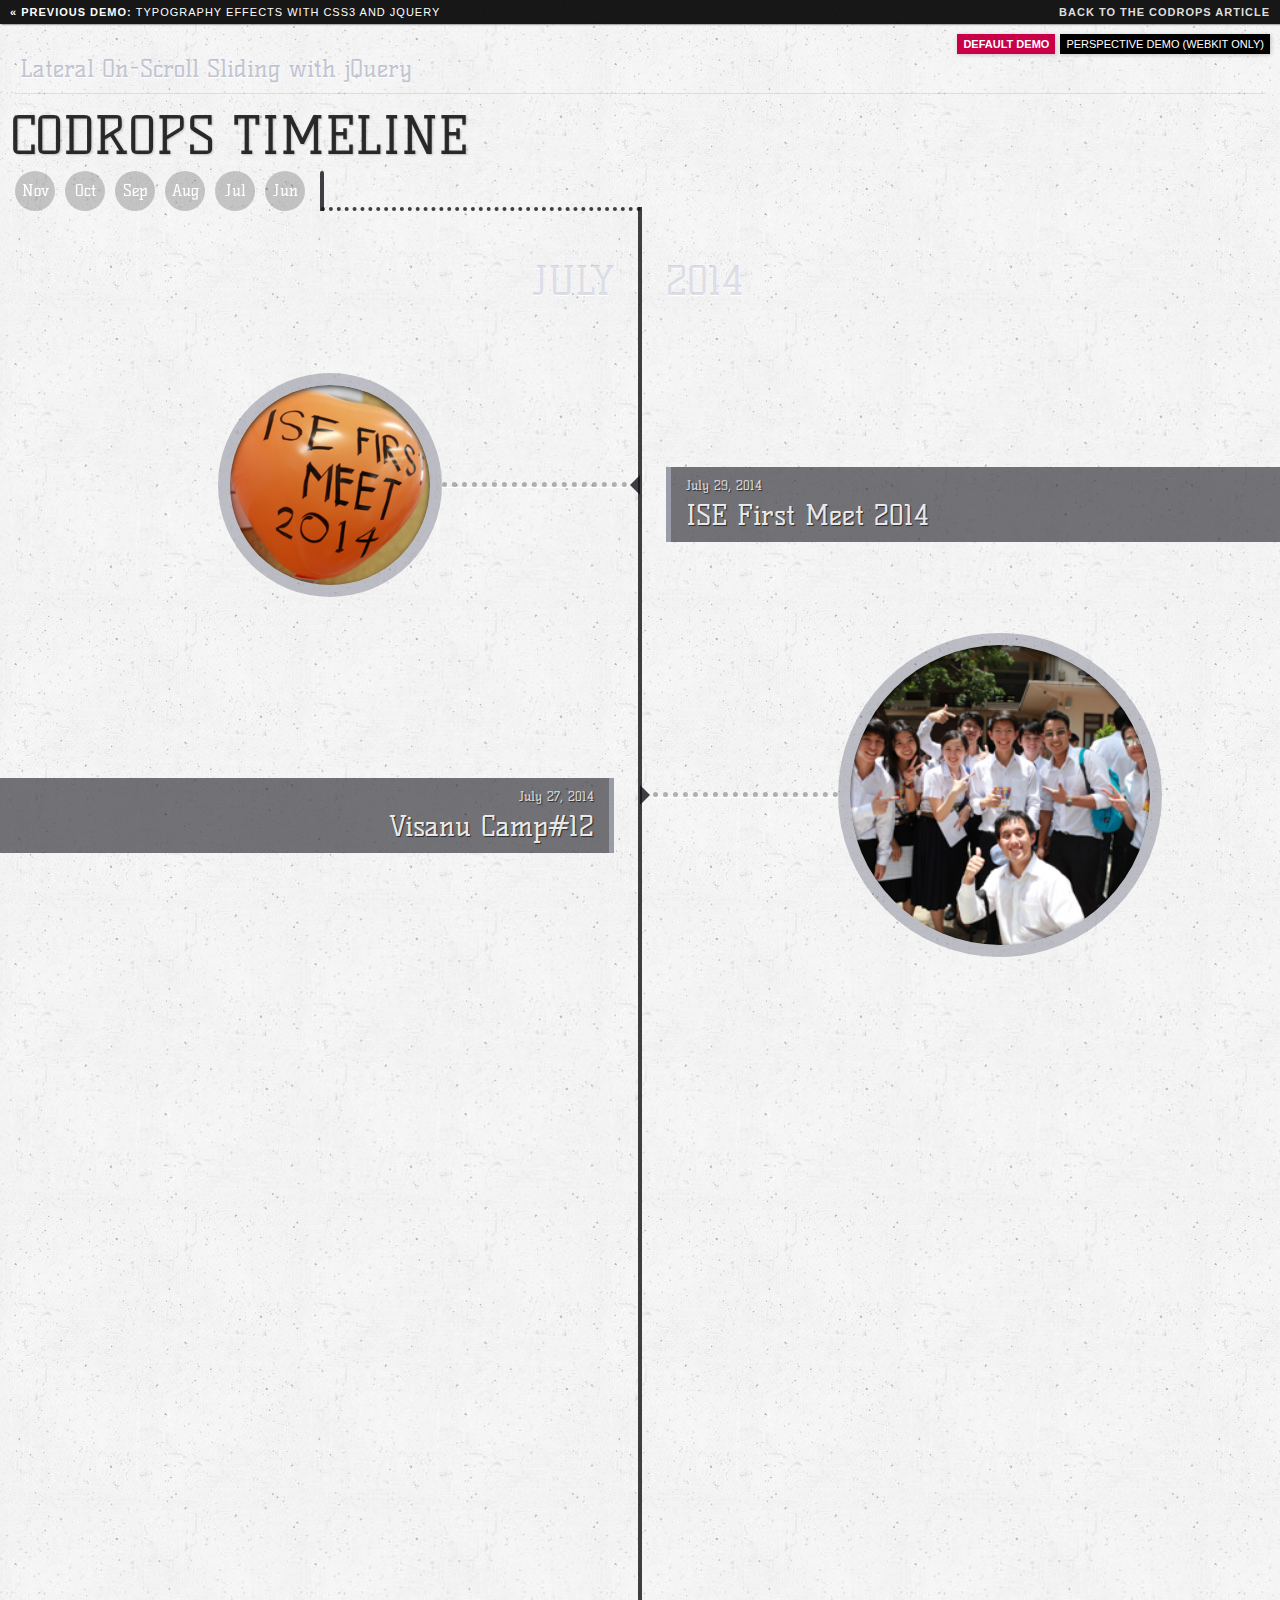
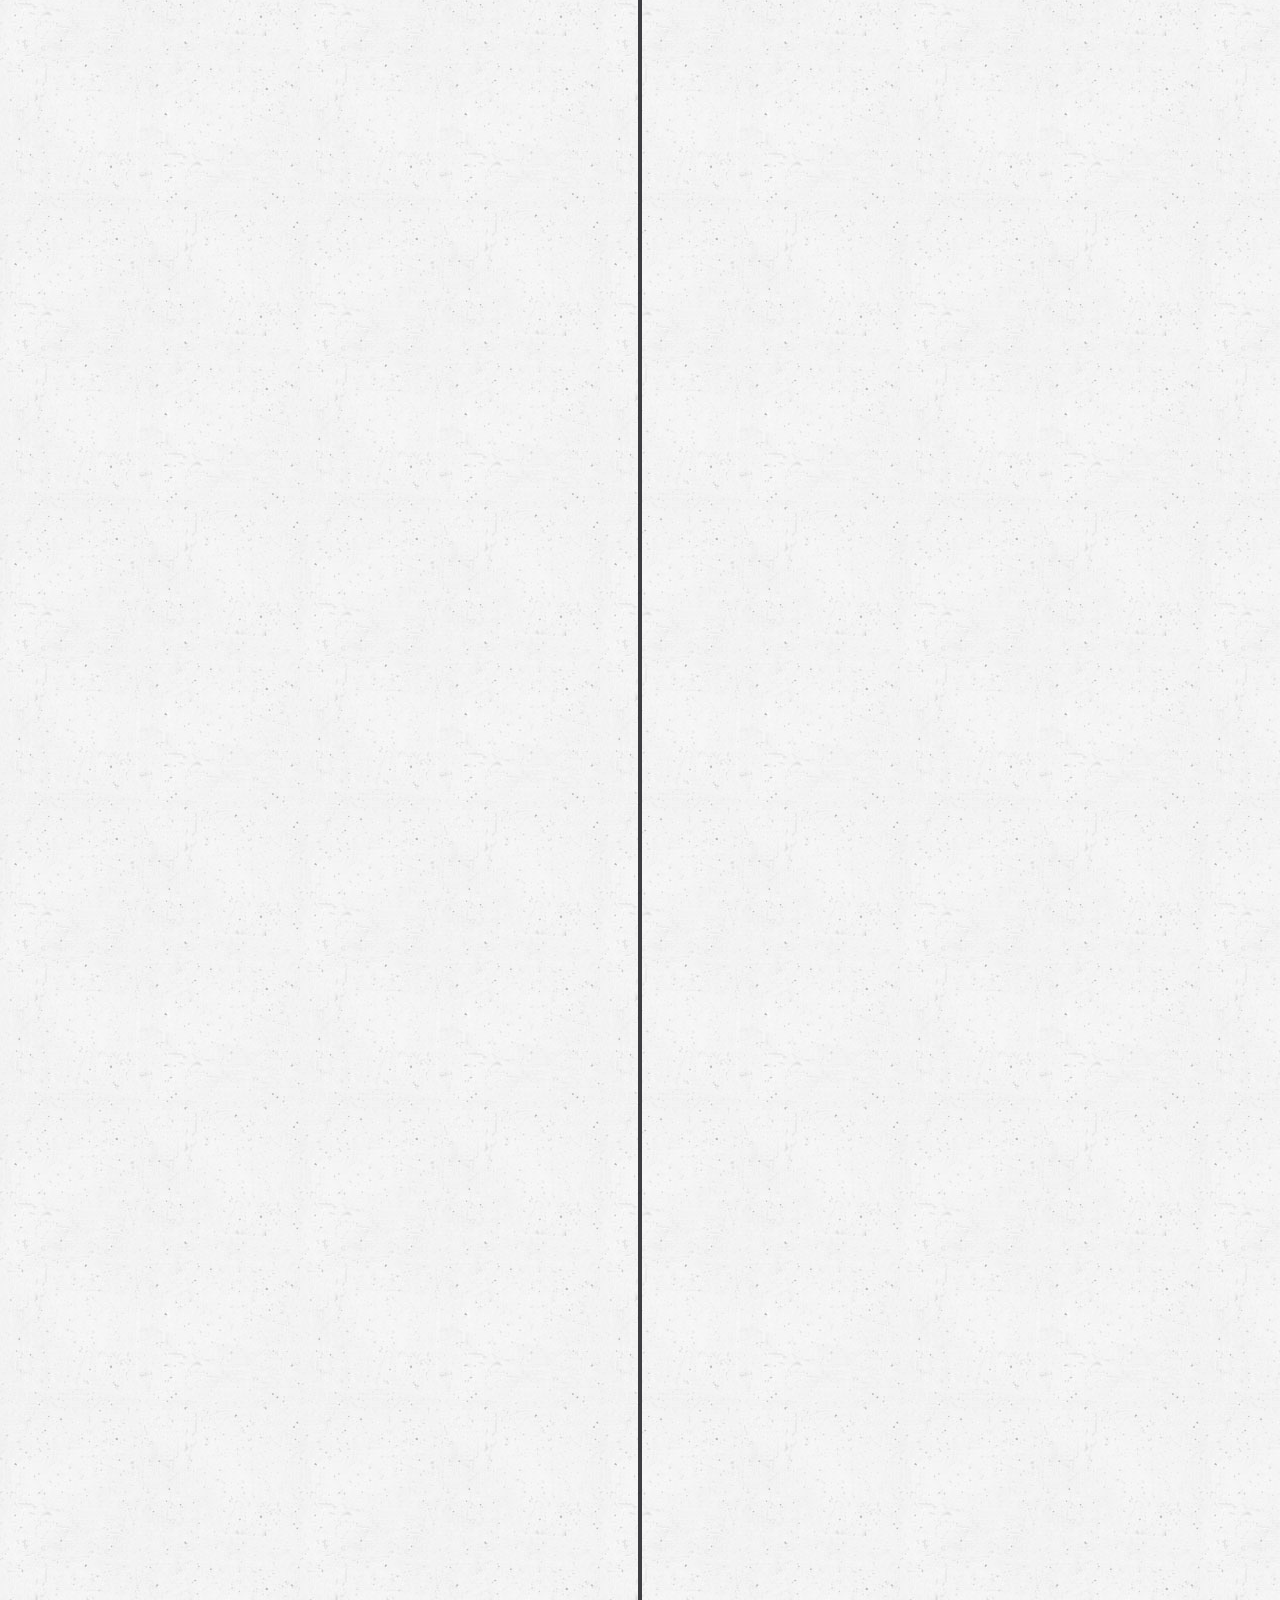
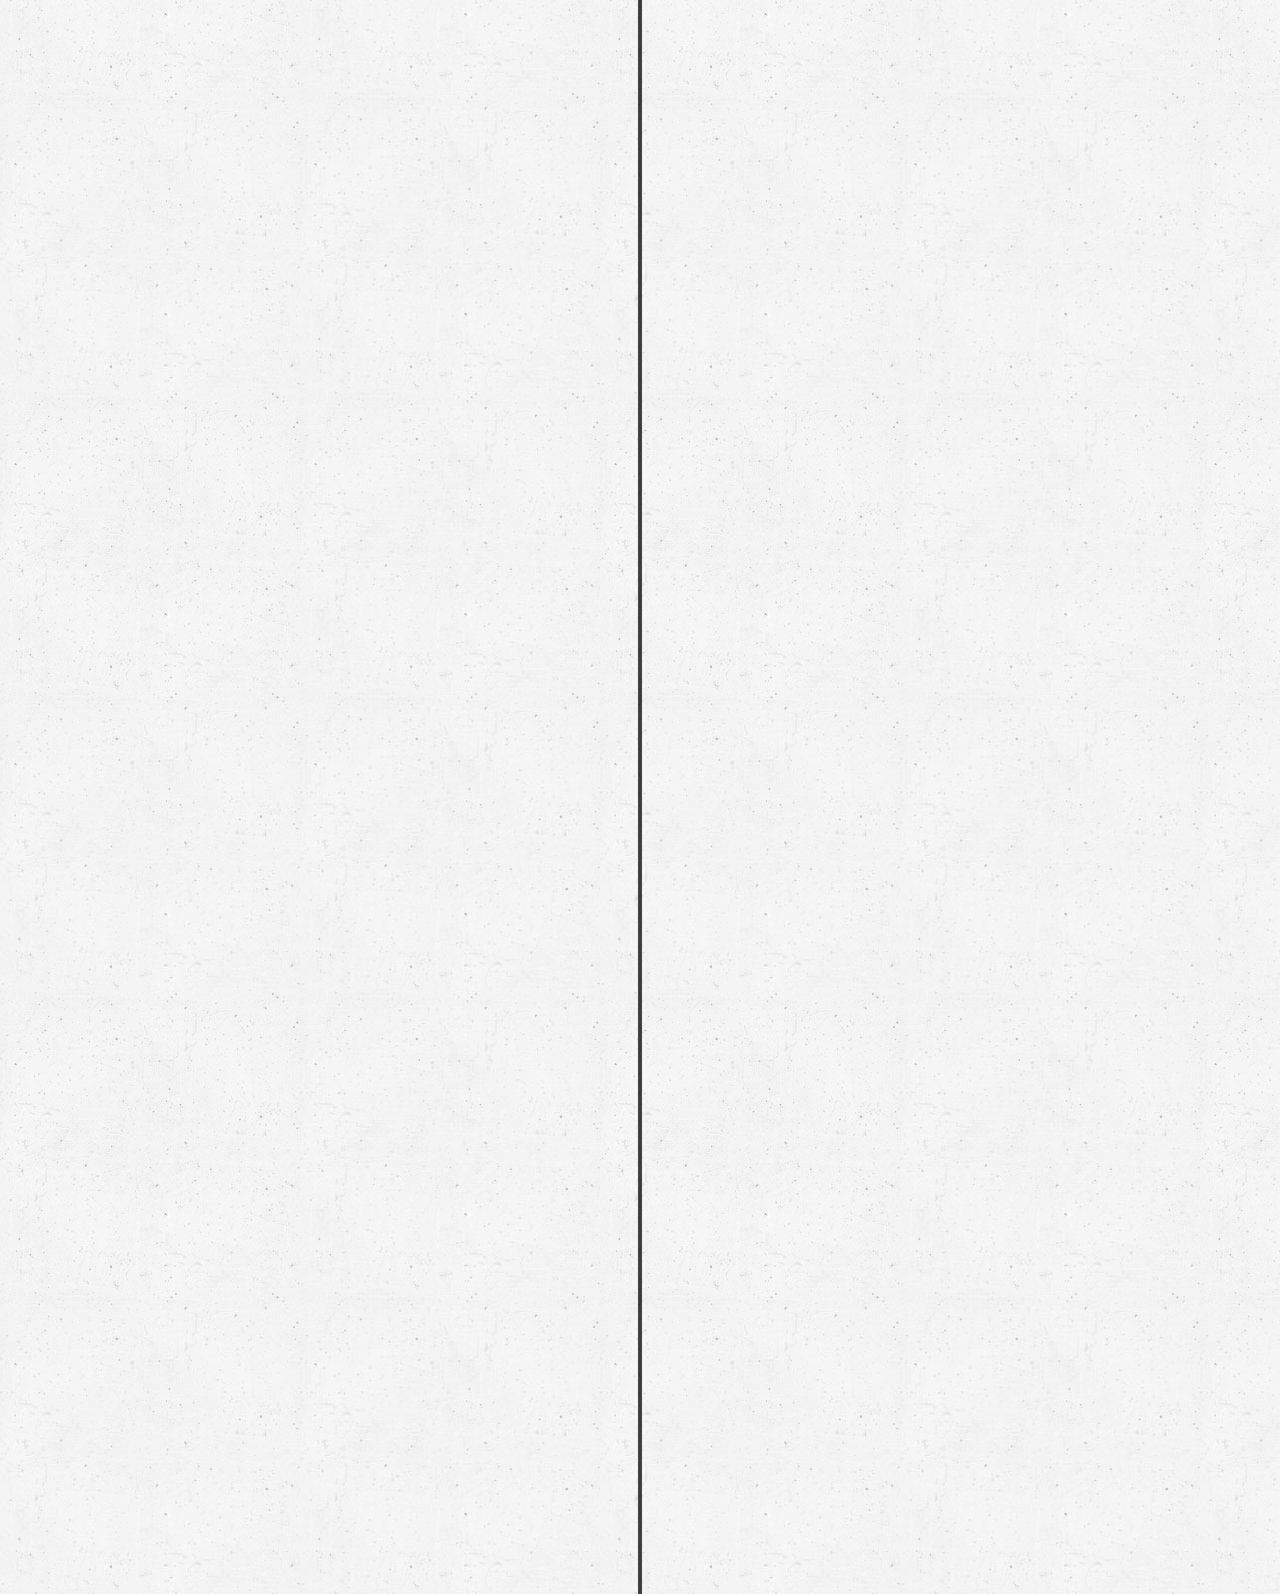
==== commit ee62b312: "Revert 01de868..9ceb54a" ====
--- a/Events/index.html
+++ b/Events/index.html
@@ -9,90 +9,45 @@
         <meta name="keywords" content="lateral, sides, slide, scroll, jquery, css3, timeline" />
         <meta name="author" content="Codrops" />
         <link rel="shortcut icon" href="../favicon.ico"> 
-
-        <!-- Loading Bootstrap -->
-        <link href="bootstrap/css/bootstrap.css" rel="stylesheet">
-
-       
-        <link href="css/flat-ui.css" rel="stylesheet">
-        
-        <link href="css/navbar.css" rel="stylesheet">
-         <link rel="stylesheet" type="text/css" href="css/demo.css" />
+        <link rel="stylesheet" type="text/css" href="css/demo.css" />
         <link rel="stylesheet" type="text/css" href="css/style.css" />
         <link href='http://fonts.googleapis.com/css?family=Kelly+Slab' rel='stylesheet' type='text/css' />
 		<!--[if lt IE 9]>
 				<link rel="stylesheet" type="text/css" href="css/styleIE.css" />
 		<![endif]-->
 		<script type="text/javascript" src="js/modernizr.custom.11333.js"></script>
-
-        <style>
-        </style>
     </head>
     <body>
-        <!--======== Navbar ===========-->
-    <nav class="navbar navbar-default navbar-fixed-top" role="navigation">
-      <div class="container-fluid">
-        <!-- Brand and toggle get grouped for better mobile display -->
-        <div class="navbar-header">
-          <button type="button" class="navbar-toggle" data-toggle="collapse" data-target="#bs-example-navbar-collapse-1">
-            <span class="sr-only">Toggle navigation</span>
-            <span class="icon-bar"></span>
-            <span class="icon-bar"></span>
-            <span class="icon-bar"></span>
-          </button>
-          <a class="navbar-brand" href="#"><img src="images/resource/flat-256-Facebook.png" width="40" height="40"alt="
-          "/></a>
-        </div>
-
-        <!-- Collect the nav links, forms, and other content for toggling -->
-        <div class="collapse navbar-collapse" id="bs-example-navbar-collapse-1">
-          <form class="navbar-form navbar-left" role="search">
-
-            <div class="form-group">
-              <input id="nav-form" type="text" class="form-control" placeholder="Search">
+        <div class="container">
+            <div class="header">
+                <a href="http://tympanus.net/Tutorials/TypographyEffects/">
+                    <strong>&laquo; Previous Demo: </strong>Typography Effects with CSS3 and jQuery
+                </a>
+                <span class="right">
+                    <a href="http://tympanus.net/codrops/2011/12/05/lateral-on-scroll-sliding-with-jquery/">
+                        <strong>Back to the Codrops Article</strong>
+                    </a>
+                </span>
+                <div class="clr"></div>
             </div>
-            <!-- <button type="submit" class="btn btn-default">Submit</button> -->
-          </form>
-          <ul class="nav navbar-nav">
-            <li class="active"><a href="#">Intouch</a></li>
-            <li class="active"><a href="#">Home</a></li>
-           
-          </ul>
-          
-          <ul class="nav navbar-nav navbar-right">
-            
-            <li class="dropdown">
-              <a href="#" class="dropdown-toggle" data-toggle="dropdown"></span><span class="glyphicon glyphicon-list"></span> <span class="caret"></span></a>
-              <ul class="dropdown-menu settings" role="menu">
-                <li><a href="#"><span class="glyphicon glyphicon-question-sign"></span> Help</a></li>
-                <li><a href="#"><span class="glyphicon glyphicon-cog"></span> Settings</a></li>
-                <li><a href="#"><span class="glyphicon glyphicon-flag"></span> Report</a></li>
-                <li class="divider"></li>
-                <li><a href="#"><span class="glyphicon glyphicon-log-out"></span> Log out</a></li>
-              </ul>
-            </li>
-          </ul>
-        </div><!-- /.navbar-collapse -->
-      </div><!-- /.container-fluid -->
-    </nav>
-
-    <!--========================== End Navbar ===========================-->
-        <div class="container-s">
-            
-			
-            <h2 class="ss-subtitle">Intouch Timeline</h2>
+			<div class="demos">
+				<a class="current-demo" href="index.html">Default Demo</a>
+				<a href="index2.html">Perspective Demo (Webkit only)</a>
+			</div>
+            <h1>Lateral On-Scroll Sliding with jQuery</h1>
+            <h2 class="ss-subtitle">Codrops Timeline</h2>
 			<div id="ss-links" class="ss-links">
+				<a href="#november">Nov</a>
+				<a href="#october">Oct</a>
+				<a href="#september">Sep</a>
+				<a href="#august">Aug</a>
 				<a href="#july">Jul</a>
 				<a href="#june">Jun</a>
-				<a href="#march">Mar</a>
-				<a href="#february">Aug</a>
-				<a href="#november">Nov</a>
-			
 			</div>
             <div id="ss-container" class="ss-container">
                 <div class="ss-row">
                     <div class="ss-left">
-                        <h2 id="july">JULY</h2>
+                        <h2 id="november">JULY</h2>
                     </div>
                     <div class="ss-right">
                         <h2>2014</h2>
@@ -177,7 +132,7 @@
                 </div>-->
 				<div class="ss-row">
                     <div class="ss-left">
-                        <h2 id="june">JUNE</h2>
+                        <h2 id="october">JUNE</h2>
                     </div>
                     <div class="ss-right">
                         <h2>2014</h2>
@@ -205,74 +160,72 @@
                         </h3>
                     </div>
                 </div>
-
+                <div class="ss-row">
+                    <div class="ss-left">
+                        <h2 id="september">MARCH</h2>
+                    </div>
+                    <div class="ss-right">
+                        <h2>2014</h2>
+                    </div>
+                </div>
+				<div class="ss-row ss-medium">
+                    <div class="ss-left">
+                        <a href="http://tympanus.net/Tutorials/BlurMenu/" class="ss-circle ss-circle-10">Blur Menu with CSS3 Transitions</a>
+                    </div>
+                    <div class="ss-right">
+                        <h3>
+                            <span>March 29, 2014</span>
+                            <a href="http://tympanus.net/Tutorials/BlurMenu/">Photo Trip to Snake Farm!</a>
+                        </h3>
+                    </div>
+                </div>
+				<div class="ss-row ss-large">
+                    <div class="ss-left">
+                        <h3>
+                            <span>March 18, 2014</span>
+                            <a href="http://tympanus.net/Development/WaveDisplayEffect/">ISE inc.</a>
+                        </h3>
+                    </div>
+                    <div class="ss-right">
+						<a href="http://tympanus.net/Development/WaveDisplayEffect/" class="ss-circle ss-circle-11">Wave Display Effect with jQuery</a>
+                    </div>
+                </div>
+				<div class="ss-row ss-small">
+                    <div class="ss-left">
+                        <a href="http://tympanus.net/Tutorials/FlexibleSlideToTopAccordion/" class="ss-circle ss-circle-12">Flexible Slide-to-top Accordion</a>
+                    </div>
+                    <div class="ss-right">
+                        <h3>
+                            <span>March 15, 2014</span>
+                            <a href="http://tympanus.net/Tutorials/FlexibleSlideToTopAccordion/">ICE Byenior.</a>
+                        </h3>
+                    </div>
+                </div>
 
                 <div class="ss-row">
                     <div class="ss-left">
-                        <h2 id="march">MARCH</h2>
+                        <h2 id="september">FEBRUARY</h2>
                     </div>
                     <div class="ss-right">
                         <h2>2014</h2>
                     </div>
                 </div>
-				<div class="ss-row ss-medium">
-                    <div class="ss-left">
-                        <a href="http://tympanus.net/Tutorials/BlurMenu/" class="ss-circle ss-circle-10">Blur Menu with CSS3 Transitions</a>
-                    </div>
-                    <div class="ss-right">
-                        <h3>
-                            <span>March 29, 2014</span>
-                            <a href="http://tympanus.net/Tutorials/BlurMenu/">Photo Trip to Snake Farm!</a>
-                        </h3>
-                    </div>
-                </div>
-				<div class="ss-row ss-large">
-                    <div class="ss-left">
-                        <h3>
-                            <span>March 18, 2014</span>
-                            <a href="http://tympanus.net/Development/WaveDisplayEffect/">ISE inc.</a>
-                        </h3>
-                    </div>
-                    <div class="ss-right">
-						<a href="http://tympanus.net/Development/WaveDisplayEffect/" class="ss-circle ss-circle-11">Wave Display Effect with jQuery</a>
-                    </div>
-                </div>
-				<div class="ss-row ss-small">
-                    <div class="ss-left">
-                        <a href="http://tympanus.net/Tutorials/FlexibleSlideToTopAccordion/" class="ss-circle ss-circle-12">Flexible Slide-to-top Accordion</a>
-                    </div>
-                    <div class="ss-right">
-                        <h3>
-                            <span>March 15, 2014</span>
-                            <a href="http://tympanus.net/Tutorials/FlexibleSlideToTopAccordion/">ICE Byenior.</a>
-                        </h3>
+
+				<div class="ss-row ss-medium">
+                    <div class="ss-left">
+                        <h3>
+                            <span>February 8, 2014</span>
+                            <a href="http://tympanus.net/Tutorials/CircleNavigationEffect/">THANK P'</a>
+                        </h3>
+                    </div>
+                    <div class="ss-right">
+						<a href="http://tympanus.net/Tutorials/CircleNavigationEffect/" class="ss-circle ss-circle-13">Circle Navigation Effect with CSS3</a>
                     </div>
                 </div>
 
                 <div class="ss-row">
                     <div class="ss-left">
-                        <h2 id="february">FEBRUARY</h2>
-                    </div>
-                    <div class="ss-right">
-                        <h2>2014</h2>
-                    </div>
-                </div>
-
-				<div class="ss-row ss-medium">
-                    <div class="ss-left">
-                        <h3>
-                            <span>February 8, 2014</span>
-                            <a href="http://tympanus.net/Tutorials/CircleNavigationEffect/">THANK P'</a>
-                        </h3>
-                    </div>
-                    <div class="ss-right">
-						<a href="http://tympanus.net/Tutorials/CircleNavigationEffect/" class="ss-circle ss-circle-13">Circle Navigation Effect with CSS3</a>
-                    </div>
-                </div>
-
-                <div class="ss-row">
-                    <div class="ss-left">
-                        <h2 id="november">November</h2>
+                        <h2 id="september">November</h2>
                     </div>
                     <div class="ss-right">
                         <h2>2013</h2>
@@ -592,7 +545,7 @@
 							
 							// scroll to the element that has id = menu's href
 							$('html, body').stop().animate({
-								scrollTop: $( $(this).attr('href') ).offset().top-60
+								scrollTop: $( $(this).attr('href') ).offset().top
 							}, scollPageSpeed, scollPageEasing );
 							
 							return false;
@@ -759,19 +712,5 @@
 			
 		});
 		</script>
-        <script src="js/jquery-1.8.3.min.js"></script>
-        <script src="js/jquery-ui-1.10.3.custom.min.js"></script>
-        <script src="js/jquery.ui.touch-punch.min.js"></script>
-        <script src="js/bootstrap.min.js"></script>
-        <script src="js/bootstrap-select.js"></script>
-        <script src="js/bootstrap-switch.js"></script>
-        <script src="js/flatui-checkbox.js"></script>
-        <script src="js/flatui-radio.js"></script>
-        <script src="js/jquery.tagsinput.js"></script>
-        <script src="js/jquery.placeholder.js"></script>
-        <script src="js/jquery.stacktable.js"></script>
-        <script src="http://vjs.zencdn.net/4.3/video.js"></script>
-        <script src="js/application.js"></script>
-        <script src="js/navbar-fade.js"></script>
     </body>
 </html>--- a/Events/css/demo.css
+++ b/Events/css/demo.css
@@ -4,15 +4,14 @@
 body{
     background: #f7f7f7 url(../images/old_wall.jpg) repeat top left;
     color: rgba(0,0,0,0.8);
-    font-family: 'Kelly Slab','Myriad Pro', Arial, sans-serif !important; 
+    font-family: 'Kelly Slab','Myriad Pro', Arial, sans-serif;
     font-size: 15px;
 }
 a{
     color: #fff;
     text-decoration: none;
 }
-.container-s{
-    margin-top: 100px;
+.container{
     width: 100%;
     position: relative;
 }
--- a/Events/css/style.css
+++ b/Events/css/style.css
@@ -70,8 +70,6 @@
     color: rgba(78,84,123,0.2);
 	text-shadow: 0px 1px 1px #fff;
 	padding: 20px 0px;
-	margin-top: 0px;
-	margin-bottom: 0px;
 }
 .ss-container:before{
     position: absolute;
@@ -92,7 +90,7 @@
 }
 .ss-left, .ss-right{
     float: left;
-    width: 50%;
+    width: 48%;
     position: relative;
 }
 .ss-right{
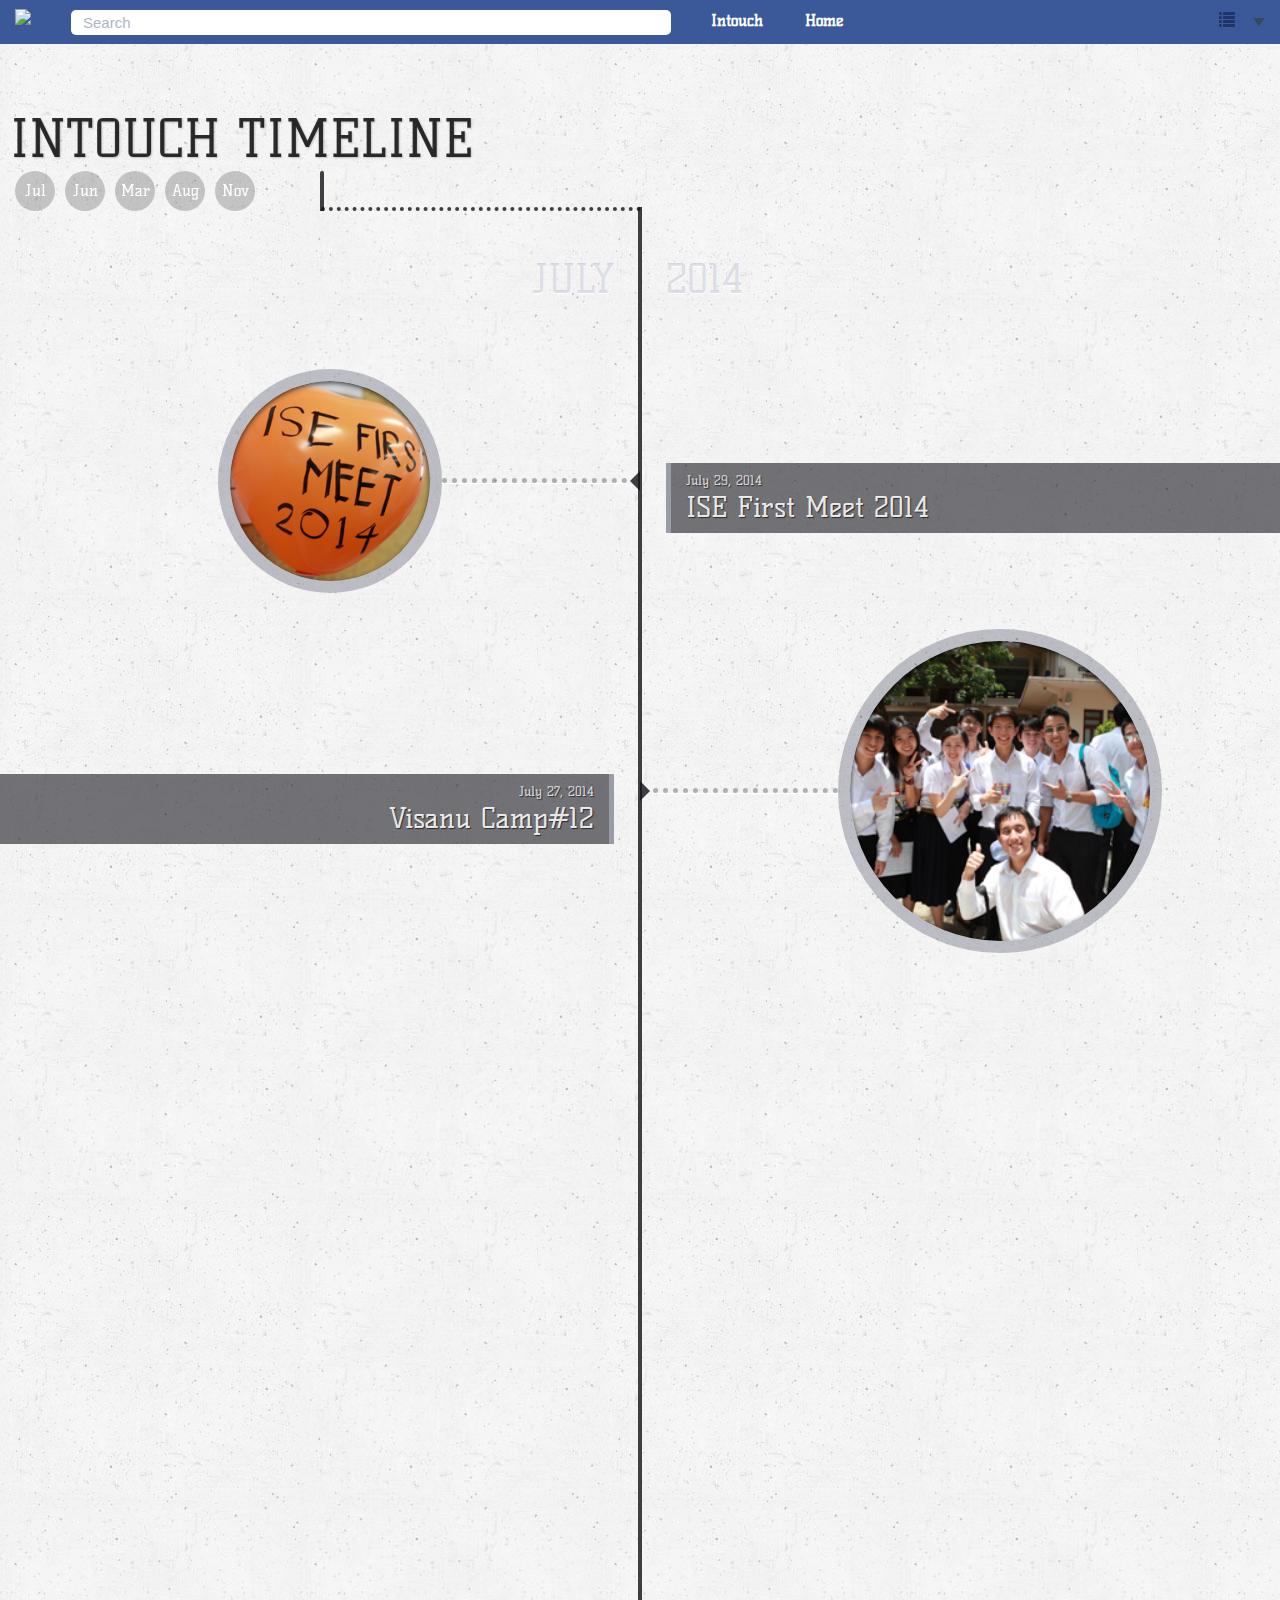
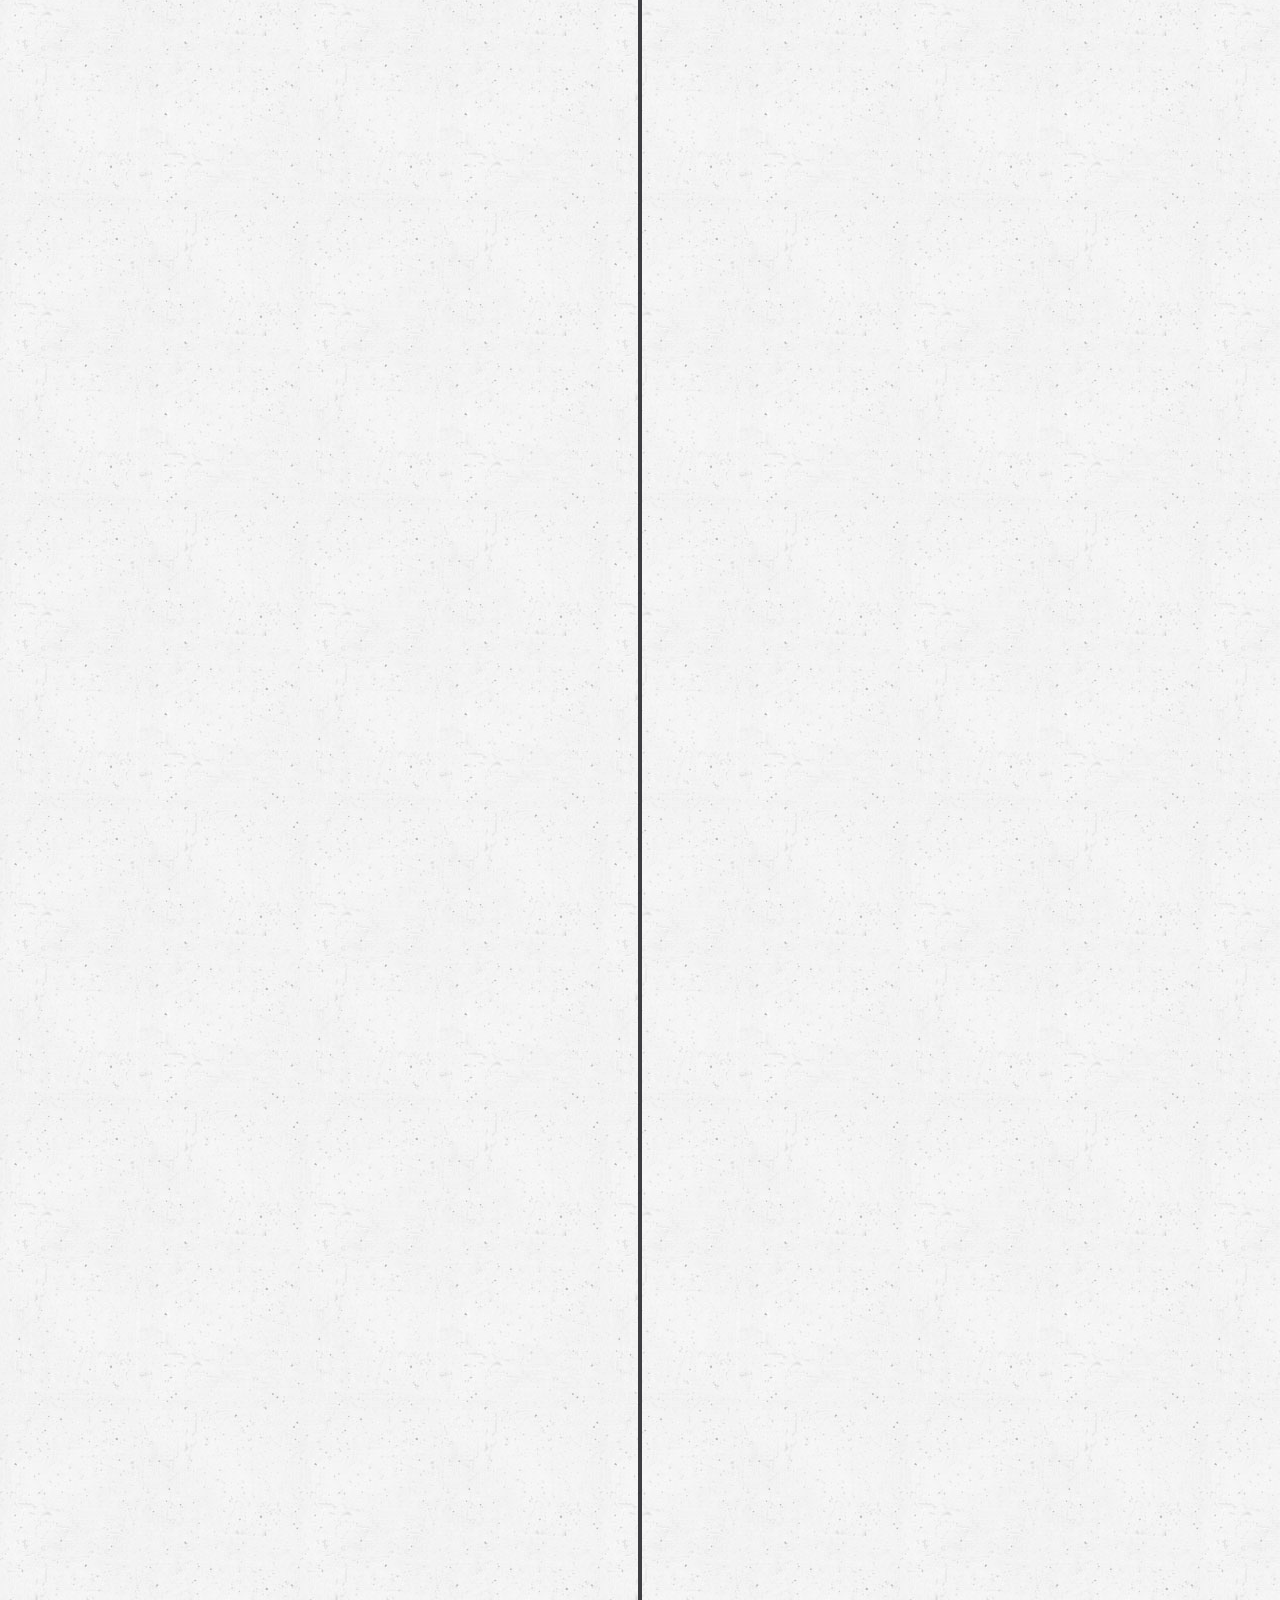
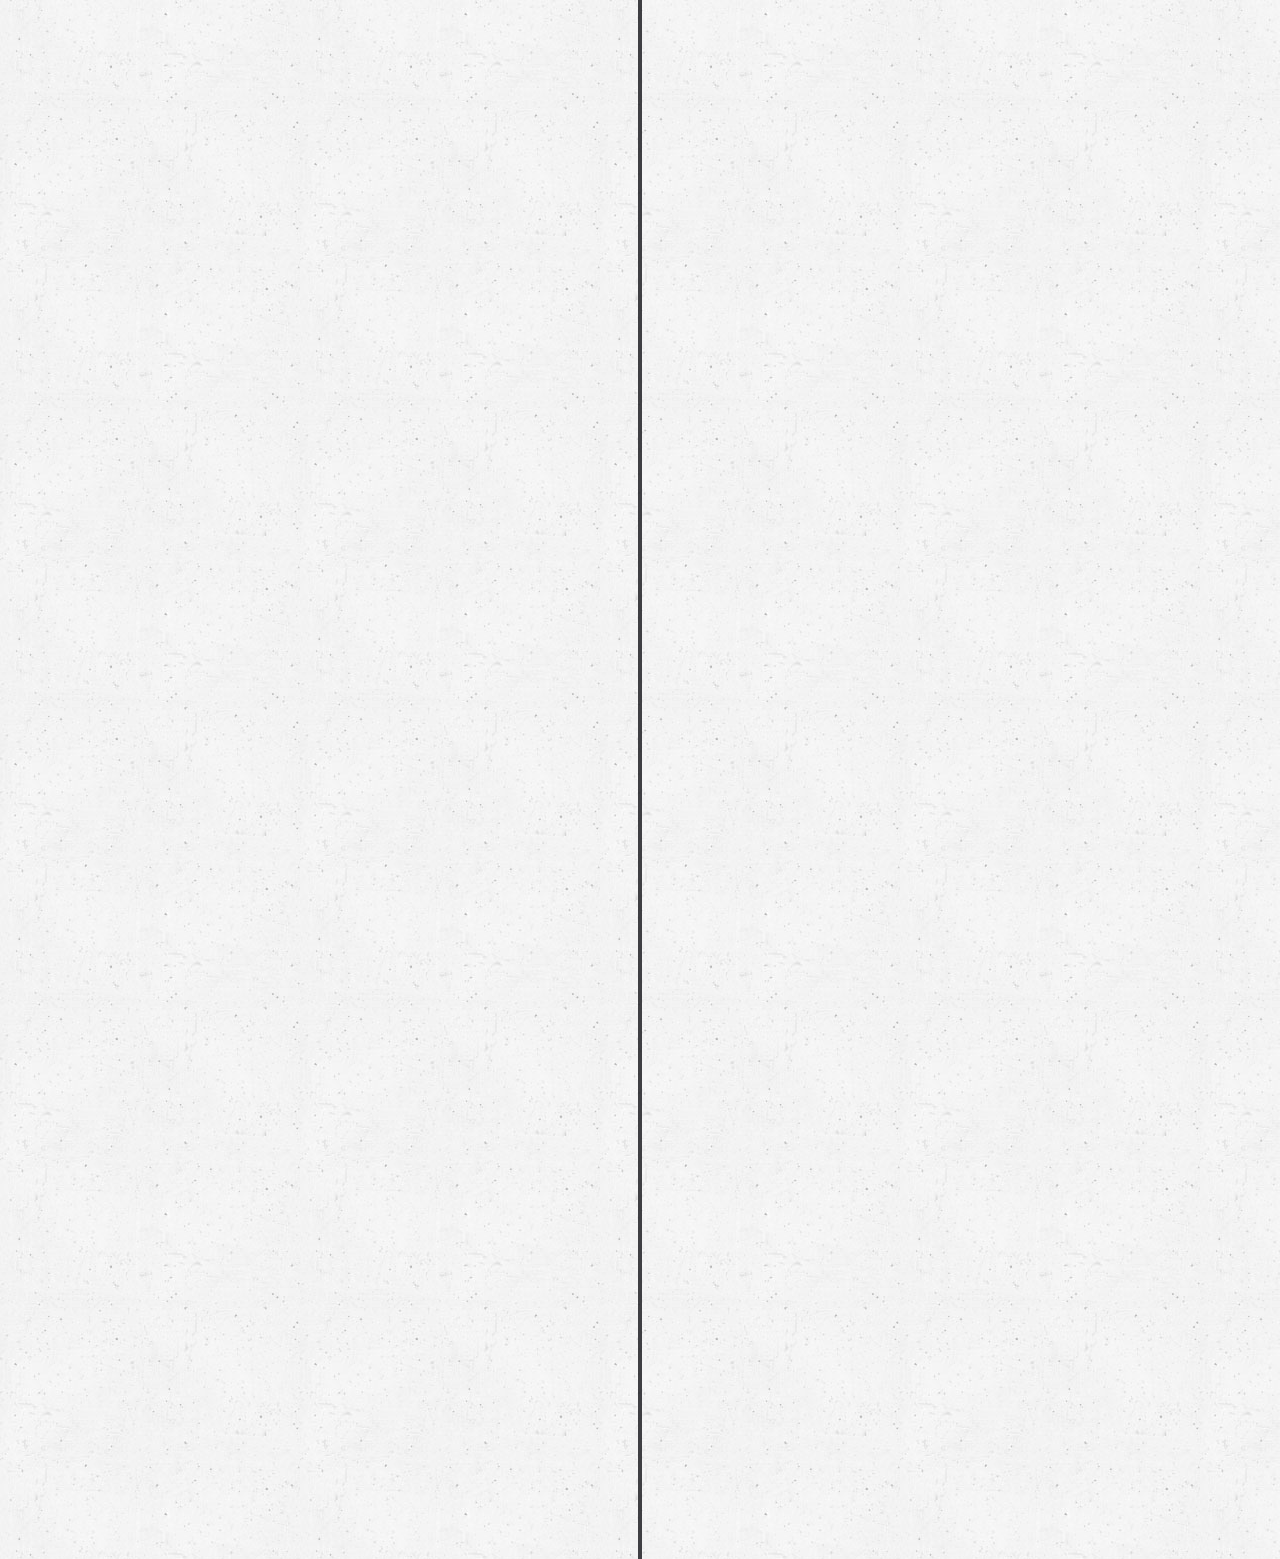
==== commit 365e4947: "Fix Events" ====
--- a/Events/index.html
+++ b/Events/index.html
@@ -9,45 +9,90 @@
         <meta name="keywords" content="lateral, sides, slide, scroll, jquery, css3, timeline" />
         <meta name="author" content="Codrops" />
         <link rel="shortcut icon" href="../favicon.ico"> 
-        <link rel="stylesheet" type="text/css" href="css/demo.css" />
+
+        <!-- Loading Bootstrap -->
+        <link href="bootstrap/css/bootstrap.css" rel="stylesheet">
+
+       
+        <link href="css/flat-ui.css" rel="stylesheet">
+        
+        <link href="css/navbar.css" rel="stylesheet">
+         <link rel="stylesheet" type="text/css" href="css/demo.css" />
         <link rel="stylesheet" type="text/css" href="css/style.css" />
         <link href='http://fonts.googleapis.com/css?family=Kelly+Slab' rel='stylesheet' type='text/css' />
 		<!--[if lt IE 9]>
 				<link rel="stylesheet" type="text/css" href="css/styleIE.css" />
 		<![endif]-->
 		<script type="text/javascript" src="js/modernizr.custom.11333.js"></script>
+
+        <style>
+        </style>
     </head>
     <body>
-        <div class="container">
-            <div class="header">
-                <a href="http://tympanus.net/Tutorials/TypographyEffects/">
-                    <strong>&laquo; Previous Demo: </strong>Typography Effects with CSS3 and jQuery
-                </a>
-                <span class="right">
-                    <a href="http://tympanus.net/codrops/2011/12/05/lateral-on-scroll-sliding-with-jquery/">
-                        <strong>Back to the Codrops Article</strong>
-                    </a>
-                </span>
-                <div class="clr"></div>
+        <!--======== Navbar ===========-->
+    <nav class="navbar navbar-default navbar-fixed-top" role="navigation">
+      <div class="container-fluid">
+        <!-- Brand and toggle get grouped for better mobile display -->
+        <div class="navbar-header">
+          <button type="button" class="navbar-toggle" data-toggle="collapse" data-target="#bs-example-navbar-collapse-1">
+            <span class="sr-only">Toggle navigation</span>
+            <span class="icon-bar"></span>
+            <span class="icon-bar"></span>
+            <span class="icon-bar"></span>
+          </button>
+          <a class="navbar-brand" href="#"><img src="images/resource/flat-256-Facebook.png" width="40" height="40"alt="
+          "/></a>
+        </div>
+
+        <!-- Collect the nav links, forms, and other content for toggling -->
+        <div class="collapse navbar-collapse" id="bs-example-navbar-collapse-1">
+          <form class="navbar-form navbar-left" role="search">
+
+            <div class="form-group">
+              <input id="nav-form" type="text" class="form-control" placeholder="Search">
             </div>
-			<div class="demos">
-				<a class="current-demo" href="index.html">Default Demo</a>
-				<a href="index2.html">Perspective Demo (Webkit only)</a>
-			</div>
-            <h1>Lateral On-Scroll Sliding with jQuery</h1>
-            <h2 class="ss-subtitle">Codrops Timeline</h2>
+            <!-- <button type="submit" class="btn btn-default">Submit</button> -->
+          </form>
+          <ul class="nav navbar-nav">
+            <li class="active"><a href="#">Intouch</a></li>
+            <li class="active"><a href="#">Home</a></li>
+           
+          </ul>
+          
+          <ul class="nav navbar-nav navbar-right">
+            
+            <li class="dropdown">
+              <a href="#" class="dropdown-toggle" data-toggle="dropdown"></span><span class="glyphicon glyphicon-list"></span> <span class="caret"></span></a>
+              <ul class="dropdown-menu settings" role="menu">
+                <li><a href="#"><span class="glyphicon glyphicon-question-sign"></span> Help</a></li>
+                <li><a href="#"><span class="glyphicon glyphicon-cog"></span> Settings</a></li>
+                <li><a href="#"><span class="glyphicon glyphicon-flag"></span> Report</a></li>
+                <li class="divider"></li>
+                <li><a href="#"><span class="glyphicon glyphicon-log-out"></span> Log out</a></li>
+              </ul>
+            </li>
+          </ul>
+        </div><!-- /.navbar-collapse -->
+      </div><!-- /.container-fluid -->
+    </nav>
+
+    <!--========================== End Navbar ===========================-->
+        <div class="container-s">
+            
+			
+            <h2 class="ss-subtitle">Intouch Timeline</h2>
 			<div id="ss-links" class="ss-links">
-				<a href="#november">Nov</a>
-				<a href="#october">Oct</a>
-				<a href="#september">Sep</a>
-				<a href="#august">Aug</a>
 				<a href="#july">Jul</a>
 				<a href="#june">Jun</a>
+				<a href="#march">Mar</a>
+				<a href="#february">Aug</a>
+				<a href="#november">Nov</a>
+			
 			</div>
             <div id="ss-container" class="ss-container">
                 <div class="ss-row">
                     <div class="ss-left">
-                        <h2 id="november">JULY</h2>
+                        <h2 id="july">JULY</h2>
                     </div>
                     <div class="ss-right">
                         <h2>2014</h2>
@@ -132,7 +177,7 @@
                 </div>-->
 				<div class="ss-row">
                     <div class="ss-left">
-                        <h2 id="october">JUNE</h2>
+                        <h2 id="june">JUNE</h2>
                     </div>
                     <div class="ss-right">
                         <h2>2014</h2>
@@ -160,9 +205,11 @@
                         </h3>
                     </div>
                 </div>
+
+
                 <div class="ss-row">
                     <div class="ss-left">
-                        <h2 id="september">MARCH</h2>
+                        <h2 id="march">MARCH</h2>
                     </div>
                     <div class="ss-right">
                         <h2>2014</h2>
@@ -204,7 +251,7 @@
 
                 <div class="ss-row">
                     <div class="ss-left">
-                        <h2 id="september">FEBRUARY</h2>
+                        <h2 id="february">FEBRUARY</h2>
                     </div>
                     <div class="ss-right">
                         <h2>2014</h2>
@@ -225,7 +272,7 @@
 
                 <div class="ss-row">
                     <div class="ss-left">
-                        <h2 id="september">November</h2>
+                        <h2 id="november">November</h2>
                     </div>
                     <div class="ss-right">
                         <h2>2013</h2>
@@ -545,7 +592,7 @@
 							
 							// scroll to the element that has id = menu's href
 							$('html, body').stop().animate({
-								scrollTop: $( $(this).attr('href') ).offset().top
+								scrollTop: $( $(this).attr('href') ).offset().top-60
 							}, scollPageSpeed, scollPageEasing );
 							
 							return false;
@@ -712,5 +759,19 @@
 			
 		});
 		</script>
+        <script src="js/jquery-1.8.3.min.js"></script>
+        <script src="js/jquery-ui-1.10.3.custom.min.js"></script>
+        <script src="js/jquery.ui.touch-punch.min.js"></script>
+        <script src="js/bootstrap.min.js"></script>
+        <script src="js/bootstrap-select.js"></script>
+        <script src="js/bootstrap-switch.js"></script>
+        <script src="js/flatui-checkbox.js"></script>
+        <script src="js/flatui-radio.js"></script>
+        <script src="js/jquery.tagsinput.js"></script>
+        <script src="js/jquery.placeholder.js"></script>
+        <script src="js/jquery.stacktable.js"></script>
+        <script src="http://vjs.zencdn.net/4.3/video.js"></script>
+        <script src="js/application.js"></script>
+        <script src="js/navbar-fade.js"></script>
     </body>
 </html>--- a/Events/css/flat-ui.css
+++ b/Events/css/flat-ui.css
@@ -0,0 +1,4711 @@
+@font-face {
+  font-family: 'Lato';
+  src: url('../fonts/lato/lato-black.eot');
+  src: url('../fonts/lato/lato-black.eot?#iefix') format('embedded-opentype'), url('../fonts/lato/lato-black.woff') format('woff'), url('../fonts/lato/lato-black.ttf') format('truetype'), url('../fonts/lato/lato-black.svg#latoblack') format('svg');
+  font-weight: 900;
+  font-style: normal;
+}
+@font-face {
+  font-family: 'Lato';
+  src: url('../fonts/lato/lato-bold.eot');
+  src: url('../fonts/lato/lato-bold.eot?#iefix') format('embedded-opentype'), url('../fonts/lato/lato-bold.woff') format('woff'), url('../fonts/lato/lato-bold.ttf') format('truetype'), url('../fonts/lato/lato-bold.svg#latobold') format('svg');
+  font-weight: bold;
+  font-style: normal;
+}
+@font-face {
+  font-family: 'Lato';
+  src: url('../fonts/lato/lato-bolditalic.eot');
+  src: url('../fonts/lato/lato-bolditalic.eot?#iefix') format('embedded-opentype'), url('../fonts/lato/lato-bolditalic.woff') format('woff'), url('../fonts/lato/lato-bolditalic.ttf') format('truetype'), url('../fonts/lato/lato-bolditalic.svg#latobold-italic') format('svg');
+  font-weight: bold;
+  font-style: italic;
+}
+@font-face {
+  font-family: 'Lato';
+  src: url('../fonts/lato/lato-italic.eot');
+  src: url('../fonts/lato/lato-italic.eot?#iefix') format('embedded-opentype'), url('../fonts/lato/lato-italic.woff') format('woff'), url('../fonts/lato/lato-italic.ttf') format('truetype'), url('../fonts/lato/lato-italic.svg#latoitalic') format('svg');
+  font-weight: normal;
+  font-style: italic;
+}
+@font-face {
+  font-family: 'Lato';
+  src: url('../fonts/lato/lato-light.eot');
+  src: url('../fonts/lato/lato-light.eot?#iefix') format('embedded-opentype'), url('../fonts/lato/lato-light.woff') format('woff'), url('../fonts/lato/lato-light.ttf') format('truetype'), url('../fonts/lato/lato-light.svg#latolight') format('svg');
+  font-weight: 300;
+  font-style: normal;
+}
+@font-face {
+  font-family: 'Lato';
+  src: url('../fonts/lato/lato-regular.eot');
+  src: url('../fonts/lato/lato-regular.eot?#iefix') format('embedded-opentype'), url('../fonts/lato/lato-regular.woff') format('woff'), url('../fonts/lato/lato-regular.ttf') format('truetype'), url('../fonts/lato/lato-regular.svg#latoregular') format('svg');
+  font-weight: normal;
+  font-style: normal;
+}
+@font-face {
+  font-family: "Flat-UI-Icons";
+  src: url('../fonts/flat-ui-icons-regular.eot');
+  src: url('../fonts/flat-ui-icons-regular.eot?#iefix') format('embedded-opentype'), url('../fonts/flat-ui-icons-regular.woff') format('woff'), url('../fonts/flat-ui-icons-regular.ttf') format('truetype'), url('../fonts/flat-ui-icons-regular.svg#flat-ui-icons-regular') format('svg');
+  font-weight: normal;
+  font-style: normal;
+}
+/* Use the following CSS code if you want to use data attributes for inserting your icons */
+[data-icon]:before {
+  font-family: 'Flat-UI-Icons';
+  content: attr(data-icon);
+  speak: none;
+  font-weight: normal;
+  font-variant: normal;
+  text-transform: none;
+  -webkit-font-smoothing: antialiased;
+  -moz-osx-font-smoothing: grayscale;
+}
+/* Use the following CSS code if you want to have a class per icon */
+/*
+Instead of a list of all class selectors,
+you can use the generic selector below, but it's slower:
+[class*="fui-"] {
+*/
+.fui-arrow-right,
+.fui-arrow-left,
+.fui-cmd,
+.fui-check-inverted,
+.fui-heart,
+.fui-location,
+.fui-plus,
+.fui-check,
+.fui-cross,
+.fui-list,
+.fui-new,
+.fui-video,
+.fui-photo,
+.fui-volume,
+.fui-time,
+.fui-eye,
+.fui-chat,
+.fui-search,
+.fui-user,
+.fui-mail,
+.fui-lock,
+.fui-gear,
+.fui-radio-unchecked,
+.fui-radio-checked,
+.fui-checkbox-unchecked,
+.fui-checkbox-checked,
+.fui-calendar-solid,
+.fui-pause,
+.fui-play,
+.fui-check-inverted-2 {
+  display: inline-block;
+  font-family: 'Flat-UI-Icons';
+  speak: none;
+  font-style: normal;
+  font-weight: normal;
+  font-variant: normal;
+  text-transform: none;
+  -webkit-font-smoothing: antialiased;
+  -moz-osx-font-smoothing: grayscale;
+}
+.fui-arrow-right:before {
+  content: "\e02c";
+}
+.fui-arrow-left:before {
+  content: "\e02d";
+}
+.fui-cmd:before {
+  content: "\e02f";
+}
+.fui-check-inverted:before {
+  content: "\e006";
+}
+.fui-heart:before {
+  content: "\e007";
+}
+.fui-location:before {
+  content: "\e008";
+}
+.fui-plus:before {
+  content: "\e009";
+}
+.fui-check:before {
+  content: "\e00a";
+}
+.fui-cross:before {
+  content: "\e00b";
+}
+.fui-list:before {
+  content: "\e00c";
+}
+.fui-new:before {
+  content: "\e00d";
+}
+.fui-video:before {
+  content: "\e00e";
+}
+.fui-photo:before {
+  content: "\e00f";
+}
+.fui-volume:before {
+  content: "\e010";
+}
+.fui-time:before {
+  content: "\e011";
+}
+.fui-eye:before {
+  content: "\e012";
+}
+.fui-chat:before {
+  content: "\e013";
+}
+.fui-search:before {
+  content: "\e01c";
+}
+.fui-user:before {
+  content: "\e01d";
+}
+.fui-mail:before {
+  content: "\e01e";
+}
+.fui-lock:before {
+  content: "\e01f";
+}
+.fui-gear:before {
+  content: "\e024";
+}
+.fui-radio-unchecked:before {
+  content: "\e02b";
+}
+.fui-radio-checked:before {
+  content: "\e032";
+}
+.fui-checkbox-unchecked:before {
+  content: "\e033";
+}
+.fui-checkbox-checked:before {
+  content: "\e034";
+}
+.fui-calendar-solid:before {
+  content: "\e022";
+}
+.fui-pause:before {
+  content: "\e03b";
+}
+.fui-play:before {
+  content: "\e03c";
+}
+.fui-check-inverted-2:before {
+  content: "\e000";
+}
+.dropdown-arrow-inverse {
+  border-bottom-color: #34495e !important;
+  border-top-color: #34495e !important;
+}
+body {
+  font-family: "Lato", Helvetica, Arial, sans-serif;
+  font-size: 18px;
+  line-height: 1.72222;
+  color: #34495e;
+  background-color: #ffffff;
+}
+a {
+  /*color: #16a085;*/
+  text-decoration: none;
+  -webkit-transition: 0.25s;
+  transition: 0.25s;
+}
+a:hover,
+a:focus {
+  color: #000000;
+  text-decoration: none;
+}
+a:focus {
+  outline: none;
+}
+.img-rounded {
+  border-radius: 6px;
+}
+.img-thumbnail {
+  padding: 4px;
+  line-height: 1.72222;
+  background-color: #ffffff;
+  border: 2px solid #bdc3c7;
+  border-radius: 6px;
+  -webkit-transition: all 0.25s ease-in-out;
+  transition: all 0.25s ease-in-out;
+  display: inline-block;
+  max-width: 100%;
+  height: auto;
+}
+.img-comment {
+  font-size: 15px;
+  line-height: 1.2;
+  font-style: italic;
+  margin: 24px 0;
+}
+h1,
+h2,
+h3,
+h4,
+h5,
+h6,
+.h1,
+.h2,
+.h3,
+.h4,
+.h5,
+.h6 {
+  font-family: inherit;
+  font-weight: 700;
+  line-height: 1.1;
+  color: inherit;
+}
+h1 small,
+h2 small,
+h3 small,
+h4 small,
+h5 small,
+h6 small,
+.h1 small,
+.h2 small,
+.h3 small,
+.h4 small,
+.h5 small,
+.h6 small {
+  color: #e7e9ec;
+}
+h1,
+h2,
+h3 {
+  margin-top: 30px;
+  margin-bottom: 15px;
+}
+h4,
+h5,
+h6 {
+  margin-top: 15px;
+  margin-bottom: 15px;
+}
+h6 {
+  font-weight: normal;
+}
+h1,
+.h1 {
+  font-size: 61px;
+}
+h2,
+.h2 {
+  font-size: 53px;
+}
+h3,
+.h3 {
+  font-size: 40px;
+}
+h4,
+.h4 {
+  font-size: 29px;
+}
+h5,
+.h5 {
+  font-size: 28px;
+}
+h6,
+.h6 {
+  font-size: 24px;
+}
+p {
+  font-size: 18px;
+  line-height: 1.72222;
+  margin: 0 0 15px;
+}
+.lead {
+  margin-bottom: 30px;
+  font-size: 28px;
+  line-height: 1.46428571;
+  font-weight: 300;
+}
+@media (min-width: 768px) {
+  .lead {
+    font-size: 30.006px;
+  }
+}
+small,
+.small {
+  font-size: 83%;
+  line-height: 2.067;
+}
+.text-muted {
+  color: #bdc3c7;
+}
+.text-inverse {
+  color: #ffffff;
+}
+.text-primary {
+  color: #1abc9c;
+}
+a.text-primary:hover {
+  color: #15967d;
+}
+.text-warning {
+  color: #f1c40f;
+}
+a.text-warning:hover {
+  color: #c19d0c;
+}
+.text-danger {
+  color: #e74c3c;
+}
+a.text-danger:hover {
+  color: #b93d30;
+}
+.text-success {
+  color: #2ecc71;
+}
+a.text-success:hover {
+  color: #25a35a;
+}
+.text-info {
+  color: #3498db;
+}
+a.text-info:hover {
+  color: #2a7aaf;
+}
+.bg-primary {
+  color: #ffffff;
+  background-color: #34495e;
+}
+a.bg-primary:hover {
+  background-color: #222f3d;
+}
+.bg-success {
+  background-color: #dff0d8;
+}
+a.bg-success:hover {
+  background-color: #c1e2b3;
+}
+.bg-info {
+  background-color: #d9edf7;
+}
+a.bg-info:hover {
+  background-color: #afd9ee;
+}
+.bg-warning {
+  background-color: #fcf8e3;
+}
+a.bg-warning:hover {
+  background-color: #f7ecb5;
+}
+.bg-danger {
+  background-color: #f2dede;
+}
+a.bg-danger:hover {
+  background-color: #e4b9b9;
+}
+.page-header {
+  padding-bottom: 14px;
+  margin: 60px 0 30px;
+  border-bottom: 1px solid #e7e9ec;
+}
+ul,
+ol {
+  margin-bottom: 15px;
+}
+dl {
+  margin-bottom: 30px;
+}
+dt,
+dd {
+  line-height: 1.72222;
+}
+@media (min-width: 768px) {
+  .dl-horizontal dt {
+    width: 160px;
+  }
+  .dl-horizontal dd {
+    margin-left: 180px;
+  }
+}
+abbr[title],
+abbr[data-original-title] {
+  border-bottom: 1px dotted #bdc3c7;
+}
+blockquote {
+  border-left: 3px solid #e7e9ec;
+  padding: 0 0 0 16px;
+  margin: 0 0 30px;
+}
+blockquote p {
+  font-size: 20px;
+  line-height: 1.55;
+  font-weight: normal;
+  margin-bottom: .4em;
+}
+blockquote small,
+blockquote .small {
+  font-size: 18px;
+  line-height: 1.72222;
+  font-style: italic;
+  color: inherit;
+}
+blockquote small:before,
+blockquote .small:before {
+  content: "";
+}
+blockquote.pull-right {
+  padding-right: 16px;
+  padding-left: 0;
+  border-right: 3px solid #e7e9ec;
+  border-left: 0;
+}
+blockquote.pull-right small:after {
+  content: "";
+}
+address {
+  margin-bottom: 30px;
+  line-height: 1.72222;
+}
+code,
+kbd,
+pre,
+samp {
+  font-family: Monaco, Menlo, Consolas, "Courier New", monospace;
+}
+code {
+  padding: 2px 6px;
+  font-size: 85%;
+  color: #c7254e;
+  background-color: #f9f2f4;
+  border-radius: 4px;
+}
+kbd {
+  padding: 2px 6px;
+  font-size: 85%;
+  color: #ffffff;
+  background-color: #34495e;
+  border-radius: 4px;
+  box-shadow: none;
+}
+pre {
+  padding: 8px;
+  margin: 0 0 15px;
+  font-size: 13px;
+  line-height: 1.72222;
+  color: inherit;
+  background-color: #ffffff;
+  border: 2px solid #e7e9ec;
+  border-radius: 6px;
+  white-space: pre;
+}
+.pre-scrollable {
+  max-height: 340px;
+}
+.thumbnail {
+  display: block;
+  padding: 4px;
+  margin-bottom: 5px;
+  line-height: 1.72222;
+  background-color: #ffffff;
+  border: 2px solid #bdc3c7;
+  border-radius: 6px;
+  -webkit-transition: all 0.25s ease-in-out;
+  transition: all 0.25s ease-in-out;
+}
+.thumbnail > img,
+.thumbnail a > img {
+  display: block;
+  max-width: 100%;
+  height: auto;
+  margin-left: auto;
+  margin-right: auto;
+}
+a.thumbnail:hover,
+a.thumbnail:focus,
+a.thumbnail.active {
+  border-color: #16a085;
+}
+.thumbnail .caption {
+  padding: 9px;
+  color: #34495e;
+}
+.btn {
+  border: none;
+  font-size: 15px;
+  font-weight: normal;
+  line-height: 1.4;
+  border-radius: 4px;
+  padding: 10px 15px;
+  -webkit-font-smoothing: subpixel-antialiased;
+  -webkit-transition: border .25s linear, color .25s linear, background-color .25s linear;
+  transition: border .25s linear, color .25s linear, background-color .25s linear;
+}
+.btn:hover,
+.btn:focus {
+  outline: none;
+  color: #ffffff;
+}
+.btn:active,
+.btn.active {
+  outline: none;
+  -webkit-box-shadow: none;
+  box-shadow: none;
+}
+.btn.disabled,
+.btn[disabled],
+fieldset[disabled] .btn {
+  background-color: #bdc3c7;
+  color: rgba(255, 255, 255, 0.75);
+  opacity: 0.7;
+  filter: alpha(opacity=70);
+}
+.btn > [class^="fui-"] {
+  margin: 0 1px;
+  position: relative;
+  line-height: 1;
+  top: 1px;
+}
+.btn-xs.btn > [class^="fui-"] {
+  font-size: 11px;
+  top: 0;
+}
+.btn-hg.btn > [class^="fui-"] {
+  top: 2px;
+}
+.btn-default {
+  color: #ffffff;
+  background-color: #bdc3c7;
+}
+.btn-default:hover,
+.btn-default:focus,
+.btn-default:active,
+.btn-default.active,
+.open .dropdown-toggle.btn-default {
+  color: #ffffff;
+  background-color: #cacfd2;
+  border-color: #cacfd2;
+}
+.btn-default:active,
+.btn-default.active,
+.open .dropdown-toggle.btn-default {
+  background: #a1a6a9;
+  border-color: #a1a6a9;
+}
+.btn-default.disabled,
+.btn-default[disabled],
+fieldset[disabled] .btn-default,
+.btn-default.disabled:hover,
+.btn-default[disabled]:hover,
+fieldset[disabled] .btn-default:hover,
+.btn-default.disabled:focus,
+.btn-default[disabled]:focus,
+fieldset[disabled] .btn-default:focus,
+.btn-default.disabled:active,
+.btn-default[disabled]:active,
+fieldset[disabled] .btn-default:active,
+.btn-default.disabled.active,
+.btn-default[disabled].active,
+fieldset[disabled] .btn-default.active {
+  background-color: #bdc3c7;
+  border-color: #bdc3c7;
+}
+.btn-primary {
+  color: #ffffff;
+  background-color: #1abc9c;
+}
+.btn-primary:hover,
+.btn-primary:focus,
+.btn-primary:active,
+.btn-primary.active,
+.open .dropdown-toggle.btn-primary {
+  color: #ffffff;
+  background-color: #48c9b0;
+  border-color: #48c9b0;
+}
+.btn-primary:active,
+.btn-primary.active,
+.open .dropdown-toggle.btn-primary {
+  background: #16a085;
+  border-color: #16a085;
+}
+.btn-primary.disabled,
+.btn-primary[disabled],
+fieldset[disabled] .btn-primary,
+.btn-primary.disabled:hover,
+.btn-primary[disabled]:hover,
+fieldset[disabled] .btn-primary:hover,
+.btn-primary.disabled:focus,
+.btn-primary[disabled]:focus,
+fieldset[disabled] .btn-primary:focus,
+.btn-primary.disabled:active,
+.btn-primary[disabled]:active,
+fieldset[disabled] .btn-primary:active,
+.btn-primary.disabled.active,
+.btn-primary[disabled].active,
+fieldset[disabled] .btn-primary.active {
+  background-color: #1abc9c;
+  border-color: #1abc9c;
+}
+.btn-info {
+  color: #ffffff;
+  background-color: #3498db;
+}
+.btn-info:hover,
+.btn-info:focus,
+.btn-info:active,
+.btn-info.active,
+.open .dropdown-toggle.btn-info {
+  color: #ffffff;
+  background-color: #5dade2;
+  border-color: #5dade2;
+}
+.btn-info:active,
+.btn-info.active,
+.open .dropdown-toggle.btn-info {
+  background: #2c81ba;
+  border-color: #2c81ba;
+}
+.btn-info.disabled,
+.btn-info[disabled],
+fieldset[disabled] .btn-info,
+.btn-info.disabled:hover,
+.btn-info[disabled]:hover,
+fieldset[disabled] .btn-info:hover,
+.btn-info.disabled:focus,
+.btn-info[disabled]:focus,
+fieldset[disabled] .btn-info:focus,
+.btn-info.disabled:active,
+.btn-info[disabled]:active,
+fieldset[disabled] .btn-info:active,
+.btn-info.disabled.active,
+.btn-info[disabled].active,
+fieldset[disabled] .btn-info.active {
+  background-color: #3498db;
+  border-color: #3498db;
+}
+.btn-danger {
+  color: #ffffff;
+  background-color: #e74c3c;
+}
+.btn-danger:hover,
+.btn-danger:focus,
+.btn-danger:active,
+.btn-danger.active,
+.open .dropdown-toggle.btn-danger {
+  color: #ffffff;
+  background-color: #ec7063;
+  border-color: #ec7063;
+}
+.btn-danger:active,
+.btn-danger.active,
+.open .dropdown-toggle.btn-danger {
+  background: #c44133;
+  border-color: #c44133;
+}
+.btn-danger.disabled,
+.btn-danger[disabled],
+fieldset[disabled] .btn-danger,
+.btn-danger.disabled:hover,
+.btn-danger[disabled]:hover,
+fieldset[disabled] .btn-danger:hover,
+.btn-danger.disabled:focus,
+.btn-danger[disabled]:focus,
+fieldset[disabled] .btn-danger:focus,
+.btn-danger.disabled:active,
+.btn-danger[disabled]:active,
+fieldset[disabled] .btn-danger:active,
+.btn-danger.disabled.active,
+.btn-danger[disabled].active,
+fieldset[disabled] .btn-danger.active {
+  background-color: #e74c3c;
+  border-color: #e74c3c;
+}
+.btn-success {
+  color: #ffffff;
+  background-color: #2ecc71;
+}
+.btn-success:hover,
+.btn-success:focus,
+.btn-success:active,
+.btn-success.active,
+.open .dropdown-toggle.btn-success {
+  color: #ffffff;
+  background-color: #58d68d;
+  border-color: #58d68d;
+}
+.btn-success:active,
+.btn-success.active,
+.open .dropdown-toggle.btn-success {
+  background: #27ad60;
+  border-color: #27ad60;
+}
+.btn-success.disabled,
+.btn-success[disabled],
+fieldset[disabled] .btn-success,
+.btn-success.disabled:hover,
+.btn-success[disabled]:hover,
+fieldset[disabled] .btn-success:hover,
+.btn-success.disabled:focus,
+.btn-success[disabled]:focus,
+fieldset[disabled] .btn-success:focus,
+.btn-success.disabled:active,
+.btn-success[disabled]:active,
+fieldset[disabled] .btn-success:active,
+.btn-success.disabled.active,
+.btn-success[disabled].active,
+fieldset[disabled] .btn-success.active {
+  background-color: #2ecc71;
+  border-color: #2ecc71;
+}
+.btn-warning {
+  color: #ffffff;
+  background-color: #f1c40f;
+}
+.btn-warning:hover,
+.btn-warning:focus,
+.btn-warning:active,
+.btn-warning.active,
+.open .dropdown-toggle.btn-warning {
+  color: #ffffff;
+  background-color: #f5d313;
+  border-color: #f5d313;
+}
+.btn-warning:active,
+.btn-warning.active,
+.open .dropdown-toggle.btn-warning {
+  background: #cda70d;
+  border-color: #cda70d;
+}
+.btn-warning.disabled,
+.btn-warning[disabled],
+fieldset[disabled] .btn-warning,
+.btn-warning.disabled:hover,
+.btn-warning[disabled]:hover,
+fieldset[disabled] .btn-warning:hover,
+.btn-warning.disabled:focus,
+.btn-warning[disabled]:focus,
+fieldset[disabled] .btn-warning:focus,
+.btn-warning.disabled:active,
+.btn-warning[disabled]:active,
+fieldset[disabled] .btn-warning:active,
+.btn-warning.disabled.active,
+.btn-warning[disabled].active,
+fieldset[disabled] .btn-warning.active {
+  background-color: #f1c40f;
+  border-color: #f1c40f;
+}
+.btn-inverse {
+  color: #ffffff;
+  background-color: #34495e;
+}
+.btn-inverse:hover,
+.btn-inverse:focus,
+.btn-inverse:active,
+.btn-inverse.active,
+.open .dropdown-toggle.btn-inverse {
+  color: #ffffff;
+  background-color: #415b76;
+  border-color: #415b76;
+}
+.btn-inverse:active,
+.btn-inverse.active,
+.open .dropdown-toggle.btn-inverse {
+  background: #2c3e50;
+  border-color: #2c3e50;
+}
+.btn-inverse.disabled,
+.btn-inverse[disabled],
+fieldset[disabled] .btn-inverse,
+.btn-inverse.disabled:hover,
+.btn-inverse[disabled]:hover,
+fieldset[disabled] .btn-inverse:hover,
+.btn-inverse.disabled:focus,
+.btn-inverse[disabled]:focus,
+fieldset[disabled] .btn-inverse:focus,
+.btn-inverse.disabled:active,
+.btn-inverse[disabled]:active,
+fieldset[disabled] .btn-inverse:active,
+.btn-inverse.disabled.active,
+.btn-inverse[disabled].active,
+fieldset[disabled] .btn-inverse.active {
+  background-color: #34495e;
+  border-color: #34495e;
+}
+.btn-embossed {
+  -webkit-box-shadow: inset 0 -2px 0 rgba(0, 0, 0, 0.15);
+  box-shadow: inset 0 -2px 0 rgba(0, 0, 0, 0.15);
+}
+.btn-embossed.active,
+.btn-embossed:active {
+  -webkit-box-shadow: inset 0 2px 0 rgba(0, 0, 0, 0.15);
+  box-shadow: inset 0 2px 0 rgba(0, 0, 0, 0.15);
+}
+.btn-wide {
+  min-width: 140px;
+  padding-left: 30px;
+  padding-right: 30px;
+}
+.btn-link {
+  color: #16a085;
+}
+.btn-link:hover,
+.btn-link:focus {
+  color: #1abc9c;
+  text-decoration: underline;
+  background-color: transparent;
+}
+.btn-link[disabled]:hover,
+fieldset[disabled] .btn-link:hover,
+.btn-link[disabled]:focus,
+fieldset[disabled] .btn-link:focus {
+  color: #bdc3c7;
+  text-decoration: none;
+}
+.btn-hg {
+  padding: 13px 20px;
+  font-size: 22px;
+  line-height: 1.227;
+  border-radius: 6px;
+}
+.btn-lg {
+  padding: 10px 19px;
+  font-size: 17px;
+  line-height: 1.471;
+  border-radius: 6px;
+}
+.btn-sm {
+  padding: 9px 13px;
+  font-size: 13px;
+  line-height: 1.385;
+  border-radius: 4px;
+}
+.btn-xs {
+  padding: 6px 9px;
+  font-size: 12px;
+  line-height: 1.083;
+  border-radius: 3px;
+}
+.btn-tip {
+  font-weight: 300;
+  padding-left: 10px;
+  font-size: 92%;
+}
+.btn-block {
+  white-space: normal;
+}
+.btn-default .caret {
+  border-top-color: #ffffff;
+}
+.btn-primary .caret,
+.btn-success .caret,
+.btn-warning .caret,
+.btn-danger .caret,
+.btn-info .caret {
+  border-top-color: #ffffff;
+}
+.dropup .btn-default .caret {
+  border-bottom-color: #ffffff;
+}
+.dropup .btn-primary .caret,
+.dropup .btn-success .caret,
+.dropup .btn-warning .caret,
+.dropup .btn-danger .caret,
+.dropup .btn-info .caret {
+  border-bottom-color: #ffffff;
+}
+.btn-group-xs > .btn {
+  padding: 6px 9px;
+  font-size: 12px;
+  line-height: 1.083;
+  border-radius: 3px;
+}
+.btn-group-sm > .btn {
+  padding: 9px 13px;
+  font-size: 13px;
+  line-height: 1.385;
+  border-radius: 4px;
+}
+.btn-group-lg > .btn {
+  padding: 10px 19px;
+  font-size: 17px;
+  line-height: 1.471;
+  border-radius: 6px;
+}
+.btn-group-gh > .btn {
+  padding: 13px 20px;
+  font-size: 22px;
+  line-height: 1.227;
+  border-radius: 6px;
+}
+.btn-group > .btn + .btn {
+  margin-left: 0;
+}
+.btn-group > .btn + .dropdown-toggle {
+  border-left: 2px solid rgba(52, 73, 94, 0.15);
+  padding-left: 12px;
+  padding-right: 12px;
+}
+.btn-group > .btn + .dropdown-toggle .caret {
+  margin-left: 3px;
+  margin-right: 3px;
+}
+.btn-group > .btn.btn-gh + .dropdown-toggle .caret {
+  margin-left: 7px;
+  margin-right: 7px;
+}
+.btn-group > .btn.btn-sm + .dropdown-toggle .caret {
+  margin-left: 0;
+  margin-right: 0;
+}
+.dropdown-toggle .caret {
+  margin-left: 8px;
+}
+.btn-group > .btn,
+.btn-group > .dropdown-menu,
+.btn-group > .popover {
+  font-weight: 400;
+}
+.btn-group:focus .dropdown-toggle {
+  outline: none;
+  -webkit-transition: 0.25s;
+  transition: 0.25s;
+}
+.btn-group.open .dropdown-toggle {
+  color: rgba(255, 255, 255, 0.75);
+  -webkit-box-shadow: none;
+  box-shadow: none;
+}
+.btn-toolbar .btn.active {
+  color: #ffffff;
+}
+.btn-toolbar .btn > [class^="fui-"] {
+  font-size: 16px;
+  margin: 0 1px;
+}
+.caret {
+  border-width: 8px 6px;
+  border-bottom-color: #34495e;
+  border-top-color: #34495e;
+  border-style: solid;
+  border-bottom-style: none;
+  -webkit-transition: 0.25s;
+  transition: 0.25s;
+  -webkit-transform: scale(1.001);
+  -ms-transform: scale(1.001);
+  transform: scale(1.001);
+}
+.dropup .caret,
+.dropup .btn-lg .caret,
+.navbar-fixed-bottom .dropdown .caret {
+  border-bottom-width: 8px;
+}
+.btn-lg .caret {
+  border-top-width: 8px;
+  border-right-width: 6px;
+  border-left-width: 6px;
+}
+.select {
+  display: inline-block;
+  margin-bottom: 10px;
+}
+[class*="span"] > .select[class*="span"] {
+  margin-left: 0;
+}
+.select[class*="span"] .btn {
+  width: 100%;
+}
+.select.select-block {
+  display: block;
+  float: none;
+  margin-left: 0;
+  width: auto;
+}
+.select.select-block:before,
+.select.select-block:after {
+  content: " ";
+  /* 1 */
+
+  display: table;
+  /* 2 */
+
+}
+.select.select-block:after {
+  clear: both;
+}
+.select.select-block .btn {
+  width: 100%;
+}
+.select.select-block .dropdown-menu {
+  width: 100%;
+}
+.select .btn {
+  width: 220px;
+}
+.select .btn.btn-hg .filter-option {
+  left: 20px;
+  right: 40px;
+  top: 13px;
+}
+.select .btn.btn-hg .caret {
+  right: 20px;
+}
+.select .btn.btn-lg .filter-option {
+  left: 18px;
+  right: 38px;
+}
+.select .btn.btn-sm .filter-option {
+  left: 13px;
+  right: 33px;
+}
+.select .btn.btn-sm .caret {
+  right: 13px;
+}
+.select .btn.btn-xs .filter-option {
+  left: 13px;
+  right: 33px;
+  top: 5px;
+}
+.select .btn.btn-xs .caret {
+  right: 13px;
+}
+.select .btn .filter-option {
+  height: 26px;
+  left: 13px;
+  overflow: hidden;
+  position: absolute;
+  right: 33px;
+  text-align: left;
+  top: 10px;
+}
+.select .btn .caret {
+  position: absolute;
+  right: 16px;
+  top: 50%;
+  margin-top: -3px;
+}
+.select .btn .dropdown-toggle {
+  border-radius: 6px;
+}
+.select .btn .dropdown-menu {
+  min-width: 100%;
+}
+.select .btn .dropdown-menu dt {
+  cursor: default;
+  display: block;
+  padding: 3px 20px;
+}
+.select .btn .dropdown-menu li:not(.disabled) > a:hover small {
+  color: rgba(255, 255, 255, 0.004);
+}
+.select .btn .dropdown-menu li > a {
+  min-height: 20px;
+}
+.select .btn .dropdown-menu li > a.opt {
+  padding-left: 35px;
+}
+.select .btn .dropdown-menu li small {
+  padding-left: .5em;
+}
+.select .btn .dropdown-menu li > dt small {
+  font-weight: normal;
+}
+.select .btn > .disabled,
+.select .btn .dropdown-menu li.disabled > a {
+  cursor: default;
+}
+.select .caret {
+  border-bottom-color: #ffffff;
+  border-top-color: #ffffff;
+}
+legend {
+  display: block;
+  width: 100%;
+  padding: 0;
+  margin-bottom: 15px;
+  font-size: 24px;
+  line-height: inherit;
+  color: inherit;
+  border-bottom: none;
+}
+textarea {
+  font-size: 20px;
+  line-height: 24px;
+  padding: 5px 11px;
+}
+input[type="search"] {
+  -webkit-appearance: none !important;
+}
+label {
+  font-weight: normal;
+  font-size: 15px;
+  line-height: 2.4;
+}
+.form-control:-moz-placeholder {
+  color: #b2bcc5;
+}
+.form-control::-moz-placeholder {
+  color: #b2bcc5;
+  opacity: 1;
+}
+.form-control:-ms-input-placeholder {
+  color: #b2bcc5;
+}
+.form-control::-webkit-input-placeholder {
+  color: #b2bcc5;
+}
+.form-control.placeholder {
+  color: #b2bcc5;
+}
+.form-control {
+  border: 2px solid #bdc3c7;
+  color: #34495e;
+  font-family: "Lato", Helvetica, Arial, sans-serif;
+  font-size: 15px;
+  line-height: 1.467;
+  padding: 8px 12px;
+  height: 42px;
+  -webkit-appearance: none;
+  border-radius: 6px;
+  -webkit-box-shadow: none;
+  box-shadow: none;
+  -webkit-transition: border .25s linear, color .25s linear, background-color .25s linear;
+  transition: border .25s linear, color .25s linear, background-color .25s linear;
+}
+.form-group.focus .form-control,
+.form-control:focus {
+  border-color: transparent;
+  outline: 0;
+  -webkit-box-shadow: none;
+  box-shadow: none;
+}
+.form-control[disabled],
+.form-control[readonly],
+fieldset[disabled] .form-control {
+  background-color: #f4f6f6;
+  border-color: #d5dbdb;
+  color: #d5dbdb;
+  cursor: default;
+  opacity: 0.7;
+  filter: alpha(opacity=70);
+}
+.form-control.flat {
+  border-color: transparent;
+}
+.form-control.flat:hover {
+  border-color: #bdc3c7;
+}
+.form-control.flat:focus {
+  border-color: #1abc9c;
+}
+.input-sm {
+  height: 35px;
+  padding: 6px 10px;
+  font-size: 13px;
+  line-height: 1.462;
+  border-radius: 6px;
+}
+select.input-sm {
+  height: 35px;
+  line-height: 35px;
+}
+textarea.input-sm,
+select[multiple].input-sm {
+  height: auto;
+}
+.input-lg {
+  height: 45px;
+  padding: 10px 15px;
+  font-size: 17px;
+  line-height: 1.235;
+  border-radius: 6px;
+}
+select.input-lg {
+  height: 45px;
+  line-height: 45px;
+}
+textarea.input-lg,
+select[multiple].input-lg {
+  height: auto;
+}
+.input-hg {
+  height: 53px;
+  padding: 10px 16px;
+  font-size: 22px;
+  line-height: 1.318;
+  border-radius: 6px;
+}
+select.input-hg {
+  height: 53px;
+  line-height: 53px;
+}
+textarea.input-hg,
+select[multiple].input-hg {
+  height: auto;
+}
+.has-warning .help-block,
+.has-warning .control-label,
+.has-warning .radio,
+.has-warning .checkbox,
+.has-warning .radio-inline,
+.has-warning .checkbox-inline {
+  color: #f1c40f;
+}
+.has-warning .form-control {
+  color: #f1c40f;
+  border-color: #f1c40f;
+  -webkit-box-shadow: none;
+  box-shadow: none;
+}
+.has-warning .form-control:-moz-placeholder {
+  color: #f1c40f;
+}
+.has-warning .form-control::-moz-placeholder {
+  color: #f1c40f;
+  opacity: 1;
+}
+.has-warning .form-control:-ms-input-placeholder {
+  color: #f1c40f;
+}
+.has-warning .form-control::-webkit-input-placeholder {
+  color: #f1c40f;
+}
+.has-warning .form-control.placeholder {
+  color: #f1c40f;
+}
+.has-warning .form-control:focus {
+  border-color: #f1c40f;
+  -webkit-box-shadow: none;
+  box-shadow: none;
+}
+.has-warning .input-group-addon {
+  color: #f1c40f;
+  border-color: #f1c40f;
+  background-color: #ffffff;
+}
+.has-error .help-block,
+.has-error .control-label,
+.has-error .radio,
+.has-error .checkbox,
+.has-error .radio-inline,
+.has-error .checkbox-inline {
+  color: #e74c3c;
+}
+.has-error .form-control {
+  color: #e74c3c;
+  border-color: #e74c3c;
+  -webkit-box-shadow: none;
+  box-shadow: none;
+}
+.has-error .form-control:-moz-placeholder {
+  color: #e74c3c;
+}
+.has-error .form-control::-moz-placeholder {
+  color: #e74c3c;
+  opacity: 1;
+}
+.has-error .form-control:-ms-input-placeholder {
+  color: #e74c3c;
+}
+.has-error .form-control::-webkit-input-placeholder {
+  color: #e74c3c;
+}
+.has-error .form-control.placeholder {
+  color: #e74c3c;
+}
+.has-error .form-control:focus {
+  border-color: #e74c3c;
+  -webkit-box-shadow: none;
+  box-shadow: none;
+}
+.has-error .input-group-addon {
+  color: #e74c3c;
+  border-color: #e74c3c;
+  background-color: #ffffff;
+}
+.has-success .help-block,
+.has-success .control-label,
+.has-success .radio,
+.has-success .checkbox,
+.has-success .radio-inline,
+.has-success .checkbox-inline {
+  color: #2ecc71;
+}
+.has-success .form-control {
+  color: #2ecc71;
+  border-color: #2ecc71;
+  -webkit-box-shadow: none;
+  box-shadow: none;
+}
+.has-success .form-control:-moz-placeholder {
+  color: #2ecc71;
+}
+.has-success .form-control::-moz-placeholder {
+  color: #2ecc71;
+  opacity: 1;
+}
+.has-success .form-control:-ms-input-placeholder {
+  color: #2ecc71;
+}
+.has-success .form-control::-webkit-input-placeholder {
+  color: #2ecc71;
+}
+.has-success .form-control.placeholder {
+  color: #2ecc71;
+}
+.has-success .form-control:focus {
+  border-color: #2ecc71;
+  -webkit-box-shadow: none;
+  box-shadow: none;
+}
+.has-success .input-group-addon {
+  color: #2ecc71;
+  border-color: #2ecc71;
+  background-color: #ffffff;
+}
+.help-block {
+  font-size: 15px;
+  margin-bottom: 5px;
+  color: inherit;
+}
+.form-group {
+  position: relative;
+  margin-bottom: 20px;
+}
+.form-horizontal .control-label,
+.form-horizontal .radio,
+.form-horizontal .checkbox,
+.form-horizontal .radio-inline,
+.form-horizontal .checkbox-inline {
+  margin-top: 0;
+  margin-bottom: 0;
+  padding-top: 6px;
+}
+.form-horizontal .form-group {
+  margin-left: -15px;
+  margin-right: -15px;
+}
+.form-horizontal .form-group:before,
+.form-horizontal .form-group:after {
+  content: " ";
+  /* 1 */
+
+  display: table;
+  /* 2 */
+
+}
+.form-horizontal .form-group:after {
+  clear: both;
+}
+.form-horizontal .form-control-static {
+  padding-top: 6px;
+}
+.form-group {
+  position: relative;
+}
+.form-control + .input-icon {
+  position: absolute;
+  top: 2px;
+  right: 2px;
+  line-height: 37px;
+  vertical-align: middle;
+  font-size: 20px;
+  color: #b2bcc5;
+  background-color: #ffffff;
+  padding: 0 12px 0 0;
+  border-radius: 6px;
+}
+.input-hg + .input-icon {
+  line-height: 49px;
+  padding: 0 16px 0 0;
+}
+.input-lg + .input-icon {
+  line-height: 41px;
+  padding: 0 15px 0 0;
+}
+.input-sm + .input-icon {
+  font-size: 18px;
+  line-height: 30px;
+  padding: 0 10px 0 0;
+}
+.has-success .input-icon {
+  color: #2ecc71;
+}
+.has-warning .input-icon {
+  color: #f1c40f;
+}
+.has-error .input-icon {
+  color: #e74c3c;
+}
+.form-control[disabled] + .input-icon,
+.form-control[readonly] + .input-icon,
+fieldset[disabled] .form-control + .input-icon,
+.form-control.disabled + .input-icon {
+  color: #d5dbdb;
+  background-color: transparent;
+  opacity: 0.7;
+  filter: alpha(opacity=70);
+}
+.input-group-hg > .form-control,
+.input-group-hg > .input-group-addon,
+.input-group-hg > .input-group-btn > .btn {
+  height: 53px;
+  padding: 10px 16px;
+  font-size: 22px;
+  line-height: 1.318;
+  border-radius: 6px;
+}
+select.input-group-hg > .form-control,
+select.input-group-hg > .input-group-addon,
+select.input-group-hg > .input-group-btn > .btn {
+  height: 53px;
+  line-height: 53px;
+}
+textarea.input-group-hg > .form-control,
+textarea.input-group-hg > .input-group-addon,
+textarea.input-group-hg > .input-group-btn > .btn,
+select[multiple].input-group-hg > .form-control,
+select[multiple].input-group-hg > .input-group-addon,
+select[multiple].input-group-hg > .input-group-btn > .btn {
+  height: auto;
+}
+.input-group-lg > .form-control,
+.input-group-lg > .input-group-addon,
+.input-group-lg > .input-group-btn > .btn {
+  height: 45px;
+  padding: 10px 15px;
+  font-size: 17px;
+  line-height: 1.235;
+  border-radius: 6px;
+}
+select.input-group-lg > .form-control,
+select.input-group-lg > .input-group-addon,
+select.input-group-lg > .input-group-btn > .btn {
+  height: 45px;
+  line-height: 45px;
+}
+textarea.input-group-lg > .form-control,
+textarea.input-group-lg > .input-group-addon,
+textarea.input-group-lg > .input-group-btn > .btn,
+select[multiple].input-group-lg > .form-control,
+select[multiple].input-group-lg > .input-group-addon,
+select[multiple].input-group-lg > .input-group-btn > .btn {
+  height: auto;
+}
+.input-group-sm > .form-control,
+.input-group-sm > .input-group-addon,
+.input-group-sm > .input-group-btn > .btn {
+  height: 35px;
+  padding: 6px 10px;
+  font-size: 13px;
+  line-height: 1.462;
+  border-radius: 6px;
+}
+select.input-group-sm > .form-control,
+select.input-group-sm > .input-group-addon,
+select.input-group-sm > .input-group-btn > .btn {
+  height: 35px;
+  line-height: 35px;
+}
+textarea.input-group-sm > .form-control,
+textarea.input-group-sm > .input-group-addon,
+textarea.input-group-sm > .input-group-btn > .btn,
+select[multiple].input-group-sm > .form-control,
+select[multiple].input-group-sm > .input-group-addon,
+select[multiple].input-group-sm > .input-group-btn > .btn {
+  height: auto;
+}
+.input-group-addon {
+  padding: 10px 12px;
+  font-size: 15px;
+  color: #ffffff;
+  text-align: center;
+  background-color: #bdc3c7;
+  border: 1px solid #bdc3c7;
+  border-radius: 6px;
+  -webkit-transition: border .25s linear, color .25s linear, background-color .25s linear;
+  transition: border .25s linear, color .25s linear, background-color .25s linear;
+}
+.input-group-hg .input-group-addon,
+.input-group-lg .input-group-addon,
+.input-group-sm .input-group-addon {
+  line-height: 1;
+}
+.input-group .form-control:first-child,
+.input-group-addon:first-child,
+.input-group-btn:first-child > .btn,
+.input-group-btn:first-child > .dropdown-toggle,
+.input-group-btn:last-child > .btn:not(:last-child):not(.dropdown-toggle) {
+  border-bottom-right-radius: 0;
+  border-top-right-radius: 0;
+}
+.input-group .form-control:last-child,
+.input-group-addon:last-child,
+.input-group-btn:last-child > .btn,
+.input-group-btn:last-child > .dropdown-toggle,
+.input-group-btn:first-child > .btn:not(:first-child) {
+  border-bottom-left-radius: 0;
+  border-top-left-radius: 0;
+}
+.form-group.focus .input-group-addon,
+.input-group.focus .input-group-addon {
+  background-color: #1abc9c;
+  border-color: #1abc9c;
+}
+.form-group.focus .input-group-btn > .btn-default + .btn-default,
+.input-group.focus .input-group-btn > .btn-default + .btn-default {
+  border-left-color: #16a085;
+}
+.form-group.focus .input-group-btn .btn,
+.input-group.focus .input-group-btn .btn {
+  border-color: #1abc9c;
+  background-color: #ffffff;
+  color: #1abc9c;
+}
+.form-group.focus .input-group-btn .btn-default,
+.input-group.focus .input-group-btn .btn-default {
+  color: #ffffff;
+  background-color: #1abc9c;
+}
+.form-group.focus .input-group-btn .btn-default:hover,
+.input-group.focus .input-group-btn .btn-default:hover,
+.form-group.focus .input-group-btn .btn-default:focus,
+.input-group.focus .input-group-btn .btn-default:focus,
+.form-group.focus .input-group-btn .btn-default:active,
+.input-group.focus .input-group-btn .btn-default:active,
+.form-group.focus .input-group-btn .btn-default.active,
+.input-group.focus .input-group-btn .btn-default.active,
+.open .dropdown-toggle.form-group.focus .input-group-btn .btn-default,
+.open .dropdown-toggle.input-group.focus .input-group-btn .btn-default {
+  color: #ffffff;
+  background-color: #48c9b0;
+  border-color: #48c9b0;
+}
+.form-group.focus .input-group-btn .btn-default:active,
+.input-group.focus .input-group-btn .btn-default:active,
+.form-group.focus .input-group-btn .btn-default.active,
+.input-group.focus .input-group-btn .btn-default.active,
+.open .dropdown-toggle.form-group.focus .input-group-btn .btn-default,
+.open .dropdown-toggle.input-group.focus .input-group-btn .btn-default {
+  background: #16a085;
+  border-color: #16a085;
+}
+.form-group.focus .input-group-btn .btn-default.disabled,
+.input-group.focus .input-group-btn .btn-default.disabled,
+.form-group.focus .input-group-btn .btn-default[disabled],
+.input-group.focus .input-group-btn .btn-default[disabled],
+fieldset[disabled] .form-group.focus .input-group-btn .btn-default,
+fieldset[disabled] .input-group.focus .input-group-btn .btn-default,
+.form-group.focus .input-group-btn .btn-default.disabled:hover,
+.input-group.focus .input-group-btn .btn-default.disabled:hover,
+.form-group.focus .input-group-btn .btn-default[disabled]:hover,
+.input-group.focus .input-group-btn .btn-default[disabled]:hover,
+fieldset[disabled] .form-group.focus .input-group-btn .btn-default:hover,
+fieldset[disabled] .input-group.focus .input-group-btn .btn-default:hover,
+.form-group.focus .input-group-btn .btn-default.disabled:focus,
+.input-group.focus .input-group-btn .btn-default.disabled:focus,
+.form-group.focus .input-group-btn .btn-default[disabled]:focus,
+.input-group.focus .input-group-btn .btn-default[disabled]:focus,
+fieldset[disabled] .form-group.focus .input-group-btn .btn-default:focus,
+fieldset[disabled] .input-group.focus .input-group-btn .btn-default:focus,
+.form-group.focus .input-group-btn .btn-default.disabled:active,
+.input-group.focus .input-group-btn .btn-default.disabled:active,
+.form-group.focus .input-group-btn .btn-default[disabled]:active,
+.input-group.focus .input-group-btn .btn-default[disabled]:active,
+fieldset[disabled] .form-group.focus .input-group-btn .btn-default:active,
+fieldset[disabled] .input-group.focus .input-group-btn .btn-default:active,
+.form-group.focus .input-group-btn .btn-default.disabled.active,
+.input-group.focus .input-group-btn .btn-default.disabled.active,
+.form-group.focus .input-group-btn .btn-default[disabled].active,
+.input-group.focus .input-group-btn .btn-default[disabled].active,
+fieldset[disabled] .form-group.focus .input-group-btn .btn-default.active,
+fieldset[disabled] .input-group.focus .input-group-btn .btn-default.active {
+  background-color: #1abc9c;
+  border-color: #1abc9c;
+}
+.input-group-btn .btn {
+  background-color: #ffffff;
+  border: 2px solid #bdc3c7;
+  color: #bdc3c7;
+  line-height: 18px;
+}
+.input-group-btn .btn-default {
+  color: #ffffff;
+  background-color: #bdc3c7;
+}
+.input-group-btn .btn-default:hover,
+.input-group-btn .btn-default:focus,
+.input-group-btn .btn-default:active,
+.input-group-btn .btn-default.active,
+.open .dropdown-toggle.input-group-btn .btn-default {
+  color: #ffffff;
+  background-color: #cacfd2;
+  border-color: #cacfd2;
+}
+.input-group-btn .btn-default:active,
+.input-group-btn .btn-default.active,
+.open .dropdown-toggle.input-group-btn .btn-default {
+  background: #a1a6a9;
+  border-color: #a1a6a9;
+}
+.input-group-btn .btn-default.disabled,
+.input-group-btn .btn-default[disabled],
+fieldset[disabled] .input-group-btn .btn-default,
+.input-group-btn .btn-default.disabled:hover,
+.input-group-btn .btn-default[disabled]:hover,
+fieldset[disabled] .input-group-btn .btn-default:hover,
+.input-group-btn .btn-default.disabled:focus,
+.input-group-btn .btn-default[disabled]:focus,
+fieldset[disabled] .input-group-btn .btn-default:focus,
+.input-group-btn .btn-default.disabled:active,
+.input-group-btn .btn-default[disabled]:active,
+fieldset[disabled] .input-group-btn .btn-default:active,
+.input-group-btn .btn-default.disabled.active,
+.input-group-btn .btn-default[disabled].active,
+fieldset[disabled] .input-group-btn .btn-default.active {
+  background-color: #bdc3c7;
+  border-color: #bdc3c7;
+}
+.input-group-hg .input-group-btn .btn {
+  line-height: 31px;
+}
+.input-group-lg .input-group-btn .btn {
+  line-height: 21px;
+}
+.input-group-sm .input-group-btn .btn {
+  line-height: 19px;
+}
+.input-group-btn:first-child > .btn {
+  border-right-width: 0;
+  margin-right: -2px;
+}
+.input-group-btn:last-child > .btn {
+  border-left-width: 0;
+  margin-left: -2px;
+}
+.input-group-btn > .btn-default + .btn-default {
+  border-left: 2px solid #bdc3c7;
+}
+.input-group-btn > .btn:first-child + .btn .caret {
+  margin-left: 0;
+}
+.input-group-rounded .input-group-btn + .form-control,
+.input-group-rounded .input-group-btn:last-child .btn {
+  border-bottom-right-radius: 20px;
+  border-top-right-radius: 20px;
+}
+.input-group-hg.input-group-rounded .input-group-btn + .form-control,
+.input-group-hg.input-group-rounded .input-group-btn:last-child .btn {
+  border-bottom-right-radius: 27px;
+  border-top-right-radius: 27px;
+}
+.input-group-lg.input-group-rounded .input-group-btn + .form-control,
+.input-group-lg.input-group-rounded .input-group-btn:last-child .btn {
+  border-bottom-right-radius: 25px;
+  border-top-right-radius: 25px;
+}
+.input-group-rounded .form-control:first-child,
+.input-group-rounded .input-group-btn:first-child .btn {
+  border-bottom-left-radius: 20px;
+  border-top-left-radius: 20px;
+}
+.input-group-hg.input-group-rounded .form-control:first-child,
+.input-group-hg.input-group-rounded .input-group-btn:first-child .btn {
+  border-bottom-left-radius: 27px;
+  border-top-left-radius: 27px;
+}
+.input-group-lg.input-group-rounded .form-control:first-child,
+.input-group-lg.input-group-rounded .input-group-btn:first-child .btn {
+  border-bottom-left-radius: 25px;
+  border-top-left-radius: 25px;
+}
+.input-group-rounded .input-group-btn + .form-control {
+  padding-left: 0;
+}
+.checkbox,
+.radio {
+  margin-bottom: 12px;
+  padding-left: 32px;
+  position: relative;
+  -webkit-transition: color 0.25s linear;
+  transition: color 0.25s linear;
+  font-size: 14px;
+  line-height: 1.5;
+}
+.checkbox input,
+.radio input {
+  outline: none !important;
+  display: none;
+}
+.checkbox .icons,
+.radio .icons {
+  color: #bdc3c7;
+  display: block;
+  height: 20px;
+  left: 0;
+  position: absolute;
+  top: 0;
+  width: 20px;
+  text-align: center;
+  line-height: 21px;
+  font-size: 20px;
+  cursor: pointer;
+  -webkit-transition: color 0.25s linear;
+  transition: color 0.25s linear;
+}
+.checkbox .icons .first-icon,
+.radio .icons .first-icon,
+.checkbox .icons .second-icon,
+.radio .icons .second-icon {
+  display: inline-table;
+  position: absolute;
+  left: 0;
+  top: 0;
+  background-color: transparent;
+  margin: 0;
+  opacity: 1;
+  filter: alpha(opacity=100);
+}
+.checkbox .icons .second-icon,
+.radio .icons .second-icon {
+  opacity: 0;
+  filter: alpha(opacity=0);
+}
+.checkbox:hover,
+.radio:hover {
+  -webkit-transition: color 0.25s linear;
+  transition: color 0.25s linear;
+}
+.checkbox:hover .first-icon,
+.radio:hover .first-icon {
+  opacity: 0;
+  filter: alpha(opacity=0);
+}
+.checkbox:hover .second-icon,
+.radio:hover .second-icon {
+  opacity: 1;
+  filter: alpha(opacity=100);
+}
+.checkbox.checked,
+.radio.checked {
+  color: #1abc9c;
+}
+.checkbox.checked .first-icon,
+.radio.checked .first-icon {
+  opacity: 0;
+  filter: alpha(opacity=0);
+}
+.checkbox.checked .second-icon,
+.radio.checked .second-icon {
+  opacity: 1;
+  filter: alpha(opacity=100);
+  color: #1abc9c;
+  -webkit-transition: color 0.25s linear;
+  transition: color 0.25s linear;
+}
+.checkbox.disabled,
+.radio.disabled {
+  cursor: default;
+  color: #e6e8ea;
+}
+.checkbox.disabled .icons,
+.radio.disabled .icons {
+  color: #e6e8ea;
+}
+.checkbox.disabled .first-icon,
+.radio.disabled .first-icon {
+  opacity: 1;
+  filter: alpha(opacity=100);
+}
+.checkbox.disabled .second-icon,
+.radio.disabled .second-icon {
+  opacity: 0;
+  filter: alpha(opacity=0);
+}
+.checkbox.disabled.checked .icons,
+.radio.disabled.checked .icons {
+  color: #e6e8ea;
+}
+.checkbox.disabled.checked .first-icon,
+.radio.disabled.checked .first-icon {
+  opacity: 0;
+  filter: alpha(opacity=0);
+}
+.checkbox.disabled.checked .second-icon,
+.radio.disabled.checked .second-icon {
+  opacity: 1;
+  filter: alpha(opacity=100);
+  color: #e6e8ea;
+}
+.checkbox.primary .icons,
+.radio.primary .icons {
+  color: #34495e;
+}
+.checkbox.primary.checked,
+.radio.primary.checked {
+  color: #1abc9c;
+}
+.checkbox.primary.checked .icons,
+.radio.primary.checked .icons {
+  color: #1abc9c;
+}
+.checkbox.primary.disabled,
+.radio.primary.disabled {
+  cursor: default;
+  color: #bdc3c7;
+}
+.checkbox.primary.disabled .icons,
+.radio.primary.disabled .icons {
+  color: #bdc3c7;
+}
+.checkbox.primary.disabled.checked .icons,
+.radio.primary.disabled.checked .icons {
+  color: #bdc3c7;
+}
+.radio + .radio,
+.checkbox + .checkbox {
+  margin-top: 10px;
+}
+.navbar {
+  font-size: 16px;
+  min-height: 25px;
+  margin-bottom: 30px;
+  border: none;
+  border-radius: 0px;
+}
+@media (min-width: 768px) {
+  .navbar-header {
+    float: left;
+  }
+}
+.navbar-collapse {
+  box-shadow: none;
+  padding-right: 21px;
+  padding-left: 21px;
+}
+@media (min-width: 768px) {
+  .navbar-collapse .navbar-nav.navbar-left:first-child {
+    margin-left: -21px;
+  }
+  .navbar-collapse .navbar-nav.navbar-left:first-child > li:first-child a {
+    border-bottom-left-radius: 6px;
+    border-top-left-radius: 6px;
+  }
+  .navbar-collapse .navbar-nav.navbar-right:last-child {
+    margin-right: -21px;
+  }
+  .navbar > .container .navbar-collapse .navbar-nav.navbar-right:last-child {
+    margin-right: -36px;
+  }
+  .navbar-collapse .navbar-nav.navbar-right:last-child > .dropdown:last-child > a {
+    border-radius: 0 6px 6px 0;
+  }
+  .navbar-collapse .navbar-form.navbar-right:last-child {
+    margin-right: -17px;
+  }
+  .navbar-fixed-top .navbar-collapse .navbar-form.navbar-right:last-child,
+  .navbar-fixed-bottom .navbar-collapse .navbar-form.navbar-right:last-child {
+    margin-right: 0;
+  }
+}
+@media (max-width: 767px) {
+  .navbar-collapse .navbar-nav.navbar-right:last-child {
+    margin-bottom: 3px;
+  }
+}
+.container > .navbar-header,
+.container-fluid > .navbar-header,
+.container > .navbar-collapse,
+.container-fluid > .navbar-collapse {
+  margin-right: -21px;
+  margin-left: -21px;
+}
+@media (min-width: 768px) {
+  .container > .navbar-header,
+  .container-fluid > .navbar-header,
+  .container > .navbar-collapse,
+  .container-fluid > .navbar-collapse {
+    margin-right: 0;
+    margin-left: 0;
+  }
+}
+.navbar-static-top {
+  z-index: 1000;
+  border-width: 0;
+  border-radius: 0;
+}
+.navbar-fixed-top,
+.navbar-fixed-bottom {
+  z-index: 1030;
+  border-radius: 0;
+}
+.navbar-fixed-top {
+  border-width: 0;
+}
+.navbar-fixed-bottom {
+  margin-bottom: 0;
+  border-width: 0;
+}
+.navbar-brand {
+  font-size: 24px;
+  line-height: 1.042;
+  font-weight: 700;
+  padding: 14px 21px;
+}
+.navbar-brand > [class*="fui-"] {
+  font-size: 19px;
+  line-height: 1.263;
+  vertical-align: top;
+}
+@media (min-width: 768px) {
+  .navbar > .container .navbar-brand,
+  .navbar > .container-fluid .navbar-brand {
+    margin-left: -21px;
+  }
+}
+.navbar-toggle {
+  border: none;
+  color: #34495e;
+  margin: 0 0 0 21px;
+  padding: 0 21px;
+  height: 53px;
+  line-height: 53px;
+}
+.navbar-toggle:before {
+  color: #16a085;
+  content: "\e00c";
+  font-family: "Flat-UI-Icons";
+  font-size: 22px;
+  font-style: normal;
+  font-weight: normal;
+  -webkit-font-smoothing: antialiased;
+  -webkit-transition: color 0.25s linear;
+  transition: color 0.25s linear;
+}
+.navbar-toggle:hover,
+.navbar-toggle:focus {
+  outline: none;
+}
+.navbar-toggle:hover:before,
+.navbar-toggle:focus:before {
+  color: #1abc9c;
+}
+.navbar-toggle .icon-bar {
+  display: none;
+}
+@media (min-width: 768px) {
+  .navbar-toggle {
+    display: none;
+  }
+}
+.navbar-nav {
+  margin: 0;
+}
+.navbar-nav > li > a {
+  font-size: 16px;
+  padding: 15px 21px;
+  line-height: 23px;
+  font-weight: 700;
+}
+.navbar-nav .dropdown-toggle .caret {
+  border-top-color: #182549;
+  border-bottom-color: #182549;
+  border-width: 8px 6px 0;
+  margin-left: 12px;
+}
+.navbar-nav > li > a:hover,
+.navbar-nav > li > a:focus,
+.navbar-nav .open > a:focus,
+.navbar-nav .open > a:hover {
+  background-color: transparent;
+}
+.navbar-nav > li > a:hover .caret,
+.navbar-nav > li > a:focus .caret,
+.navbar-nav .open > a:focus .caret,
+.navbar-nav .open > a:hover .caret {
+  border-top-color: #1abc9c;
+  border-bottom-color: #1abc9c;
+}
+.navbar-nav [class^="fui-"] {
+  line-height: 20px;
+  position: relative;
+  top: 1px;
+}
+.navbar-nav .visible-sm > [class^="fui-"],
+.navbar-nav .visible-xs > [class^="fui-"] {
+  margin-left: 12px;
+}
+@media (max-width: 767px) {
+  .navbar-nav {
+    margin: 0 -21px;
+  }
+  .navbar-nav .open .dropdown-menu > li > a,
+  .navbar-nav .open .dropdown-menu .dropdown-header {
+    padding: 7px 15px 7px 31px !important;
+  }
+  .navbar-nav .open .dropdown-menu > li > a {
+    line-height: 23px;
+  }
+  .navbar-nav > li > a {
+    padding-top: 7px;
+    padding-bottom: 7px;
+  }
+}
+.navbar-input {
+  height: 35px;
+  padding: 5px 10px;
+  font-size: 13px;
+  line-height: 1.4;
+  border-radius: 6px;
+}
+select.navbar-input {
+  height: 35px;
+  line-height: 35px;
+}
+textarea.navbar-input,
+select[multiple].navbar-input {
+  height: auto;
+}
+.navbar-form {
+  -webkit-box-shadow: none;
+  box-shadow: none;
+  margin-top: 0;
+  margin-bottom: 0;
+  padding-right: 19px;
+  padding-left: 19px;
+  padding-top: 9px;
+  padding-bottom: 9px;
+}
+@media (max-width: 767px) {
+  .navbar-form .form-group {
+    margin-bottom: 5px;
+  }
+}
+@media (max-width: 767px) {
+  .navbar-form {
+    margin: 3px -21px;
+    width: auto;
+  }
+}
+@media (min-width: 768px) {
+  .navbar-nav + .navbar-form.navbar-left,
+  .navbar-form.navbar-right:last-child {
+    width: 260px;
+  }
+}
+.navbar-form .form-control,
+.navbar-form .input-group-addon,
+.navbar-form .btn {
+  height: 35px;
+  padding: 5px 10px;
+  font-size: 13px;
+  line-height: 1.4;
+  border-radius: 6px;
+}
+select.navbar-form .form-control,
+select.navbar-form .input-group-addon,
+select.navbar-form .btn {
+  height: 35px;
+  line-height: 35px;
+}
+textarea.navbar-form .form-control,
+textarea.navbar-form .input-group-addon,
+textarea.navbar-form .btn,
+select[multiple].navbar-form .form-control,
+select[multiple].navbar-form .input-group-addon,
+select[multiple].navbar-form .btn {
+  height: auto;
+}
+.navbar-form .input-group .form-control:first-child,
+.navbar-form .input-group-addon:first-child,
+.navbar-form .input-group-btn:first-child > .btn,
+.navbar-form .input-group-btn:first-child > .dropdown-toggle,
+.navbar-form .input-group-btn:last-child > .btn:not(:last-child):not(.dropdown-toggle) {
+  border-bottom-right-radius: 0;
+  border-top-right-radius: 0;
+}
+.navbar-form .input-group .form-control:last-child,
+.navbar-form .input-group-addon:last-child,
+.navbar-form .input-group-btn:last-child > .btn,
+.navbar-form .input-group-btn:last-child > .dropdown-toggle,
+.navbar-form .input-group-btn:first-child > .btn:not(:first-child) {
+  border-bottom-left-radius: 0;
+  border-top-left-radius: 0;
+}
+.navbar-form .form-control {
+  font-size: 15px;
+  border-radius: 5px;
+  display: table-cell;
+}
+.navbar-form .form-group + .btn {
+  font-size: 15px;
+  border-radius: 5px;
+  margin-left: 4px;
+}
+@media (max-width: 767px) {
+  .navbar-form .form-group {
+    margin-bottom: 0;
+  }
+  .navbar-form .form-group + .btn {
+    margin-top: 9px;
+    margin-left: 0;
+  }
+}
+.navbar-nav > li > .dropdown-menu {
+  min-width: 100%;
+  border-radius: 4px;
+}
+@media (max-width: 767px) {
+  .navbar-nav > li > .dropdown-menu {
+    -webkit-transition: all 0s;
+    transition: all 0s;
+    display: none;
+  }
+}
+@media (max-width: 767px) {
+  .navbar-nav > li.open > .dropdown-menu {
+    margin-top: 0 !important;
+    display: block;
+  }
+}
+.navbar-fixed-bottom .navbar-nav > li > .dropdown-menu {
+  border-bottom-right-radius: 4px;
+  border-bottom-left-radius: 4px;
+}
+.navbar-nav > .open > .dropdown-toggle,
+.navbar-nav > .open > .dropdown-toggle:focus,
+.navbar-nav > .open > .dropdown-toggle:hover {
+  background-color: transparent;
+}
+.navbar-text {
+  font-size: 16px;
+  line-height: 1.438;
+  color: #34495e;
+  margin-top: 0;
+  margin-bottom: 0;
+  padding-top: 15px;
+  padding-bottom: 15px;
+}
+@media (min-width: 768px) {
+  .navbar-text {
+    margin-left: 21px;
+    margin-right: 21px;
+  }
+  .navbar-text.navbar-right:last-child {
+    margin-right: 0;
+  }
+}
+.navbar-btn {
+  margin-top: 6px;
+  margin-bottom: 6px;
+}
+.navbar-btn.btn-sm {
+  margin-top: 9px;
+  margin-bottom: 8px;
+}
+.navbar-btn.btn-xs {
+  margin-top: 14px;
+  margin-bottom: 14px;
+}
+.navbar-unread,
+.navbar-new {
+  font-family: "Lato", Helvetica, Arial, sans-serif;
+  background-color: #1abc9c;
+  border-radius: 50%;
+  color: #ffffff;
+  font-size: 0;
+  font-weight: 700;
+  height: 6px;
+  line-height: 1;
+  position: absolute;
+  right: 12px;
+  text-align: center;
+  top: 35%;
+  width: 6px;
+  z-index: 10;
+}
+@media (max-width: 768px) {
+  .navbar-unread,
+  .navbar-new {
+    position: static;
+    float: right;
+    margin: 0 0 0 10px;
+  }
+}
+.active .navbar-unread,
+.active .navbar-new {
+  background-color: #ffffff;
+  display: none;
+}
+.navbar-new {
+  background-color: #e74c3c;
+  font-size: 12px;
+  height: 18px;
+  line-height: 17px;
+  margin: -6px -10px;
+  min-width: 18px;
+  padding: 0 1px;
+  width: auto;
+  -webkit-font-smoothing: subpixel-antialiased;
+}
+.navbar-default {
+  background-color: #3b5998;
+}
+.navbar-default .navbar-brand {
+  color: #34495e;
+}
+.navbar-default .navbar-brand:hover,
+.navbar-default .navbar-brand:focus {
+  color: #1abc9c;
+  background-color: transparent;
+}
+.navbar-default .navbar-toggle:before {
+  color: #34495e;
+}
+.navbar-default .navbar-toggle:hover,
+.navbar-default .navbar-toggle:focus {
+  background-color: transparent;
+}
+.navbar-default .navbar-toggle:hover:before,
+.navbar-default .navbar-toggle:focus:before {
+  color: #1abc9c;
+}
+.navbar-default .navbar-collapse,
+.navbar-default .navbar-form {
+  border-color: #3b5998;
+  border-width: 2px;
+}
+.navbar-default .navbar-nav > li > a {
+  color: #223467;
+}
+.navbar-default .navbar-nav > li > a:hover,
+.navbar-default .navbar-nav > li > a:focus {
+  color: #182549;
+  background-color: transparent;
+}
+.navbar-default .navbar-nav > .active > a,
+.navbar-default .navbar-nav > .active > a:hover,
+.navbar-default .navbar-nav > .active > a:focus {
+  color: #ffffff;
+  background-color: transparent;
+}
+.navbar-default .navbar-nav > .disabled > a,
+.navbar-default .navbar-nav > .disabled > a:hover,
+.navbar-default .navbar-nav > .disabled > a:focus {
+  color: #cccccc;
+  background-color: transparent;
+}
+.navbar-default .navbar-nav > .dropdown > a .caret {
+  border-top-color: #34495e;
+  border-bottom-color: #34495e;
+}
+.navbar-default .navbar-nav > .active > a .caret {
+  border-top-color: #182549;
+  border-bottom-color: #182549;
+}
+.navbar-default .navbar-nav > .dropdown > a:hover .caret,
+.navbar-default .navbar-nav > .dropdown > a:focus .caret {
+  border-top-color: #182549;
+  border-bottom-color: #182549;
+}
+.navbar-default .navbar-nav > .open > a,
+.navbar-default .navbar-nav > .open > a:hover,
+.navbar-default .navbar-nav > .open > a:focus {
+  background-color: transparent;
+  color: #ffffff;
+}
+.navbar-default .navbar-nav > .open > a .caret,
+.navbar-default .navbar-nav > .open > a:hover .caret,
+.navbar-default .navbar-nav > .open > a:focus .caret {
+  border-top-color: #ffffff;
+  border-bottom-color: #ffffff;
+}
+@media (max-width: 767px) {
+  .navbar-default .navbar-nav .open .dropdown-menu > li > a {
+    color: #34495e;
+  }
+  .navbar-default .navbar-nav .open .dropdown-menu > li > a:hover,
+  .navbar-default .navbar-nav .open .dropdown-menu > li > a:focus {
+    color: transparent;
+    background-color: transparent;
+  }
+  .navbar-default .navbar-nav .open .dropdown-menu > .active > a,
+  .navbar-default .navbar-nav .open .dropdown-menu > .active > a:hover,
+  .navbar-default .navbar-nav .open .dropdown-menu > .active > a:focus {
+    color: #1abc9c;
+    background-color: transparent;
+  }
+  .navbar-default .navbar-nav .open .dropdown-menu > .disabled > a,
+  .navbar-default .navbar-nav .open .dropdown-menu > .disabled > a:hover,
+  .navbar-default .navbar-nav .open .dropdown-menu > .disabled > a:focus {
+    color: #cccccc;
+    background-color: transparent;
+  }
+}
+.navbar-default .navbar-form .form-control {
+  border-color: transparent;
+}
+.navbar-default .navbar-form .form-control:-moz-placeholder {
+  color: #aeb6bf;
+}
+.navbar-default .navbar-form .form-control::-moz-placeholder {
+  color: #aeb6bf;
+  opacity: 1;
+}
+.navbar-default .navbar-form .form-control:-ms-input-placeholder {
+  color: #aeb6bf;
+}
+.navbar-default .navbar-form .form-control::-webkit-input-placeholder {
+  color: #aeb6bf;
+}
+.navbar-default .navbar-form .form-control.placeholder {
+  color: #aeb6bf;
+}
+.navbar-default .navbar-form .form-control:focus {
+  border-color: transparent;
+  color: transparent;
+}
+.navbar-default .navbar-form .input-group-btn .btn {
+  border-color: transparent;
+  color: #919ba4;
+}
+.navbar-default .navbar-form .input-group.focus .form-control,
+.navbar-default .navbar-form .input-group.focus .input-group-btn .btn {
+  border-color: #1abc9c;
+  color: #1abc9c;
+}
+.navbar-default .navbar-text {
+  color: #34495e;
+}
+.navbar-default .navbar-text a {
+  color: #34495e;
+}
+.navbar-default .navbar-text a:hover,
+.navbar-default .navbar-text a:focus {
+  color: #1abc9c;
+}
+.navbar-inverse {
+  background-color: #34495e;
+}
+.navbar-inverse .navbar-brand {
+  color: #ffffff;
+}
+.navbar-inverse .navbar-brand:hover,
+.navbar-inverse .navbar-brand:focus {
+  color: #1abc9c;
+  background-color: transparent;
+}
+.navbar-inverse .navbar-toggle:before {
+  color: #ffffff;
+}
+.navbar-inverse .navbar-toggle:hover,
+.navbar-inverse .navbar-toggle:focus {
+  background-color: transparent;
+}
+.navbar-inverse .navbar-toggle:hover:before,
+.navbar-inverse .navbar-toggle:focus:before {
+  color: #1abc9c;
+}
+.navbar-inverse .navbar-collapse {
+  border-color: #2f4154;
+  border-width: 2px;
+}
+.navbar-inverse .navbar-nav > li > a {
+  color: #ffffff;
+}
+.navbar-inverse .navbar-nav > li > a:hover,
+.navbar-inverse .navbar-nav > li > a:focus {
+  color: #1abc9c;
+  background-color: transparent;
+}
+.navbar-inverse .navbar-nav > .active > a,
+.navbar-inverse .navbar-nav > .active > a:hover,
+.navbar-inverse .navbar-nav > .active > a:focus {
+  color: #ffffff;
+  background-color: #1abc9c;
+}
+.navbar-inverse .navbar-nav > .disabled > a,
+.navbar-inverse .navbar-nav > .disabled > a:hover,
+.navbar-inverse .navbar-nav > .disabled > a:focus {
+  color: #444444;
+  background-color: transparent;
+}
+.navbar-inverse .navbar-nav > .dropdown > a:hover .caret,
+.navbar-inverse .navbar-nav > .dropdown > a:focus .caret {
+  border-top-color: #1abc9c;
+  border-bottom-color: #1abc9c;
+}
+.navbar-inverse .navbar-nav > .open > a,
+.navbar-inverse .navbar-nav > .open > a:hover,
+.navbar-inverse .navbar-nav > .open > a:focus {
+  background-color: #1abc9c;
+  color: #ffffff;
+  border-left-color: transparent;
+}
+.navbar-inverse .navbar-nav > .open > a .caret,
+.navbar-inverse .navbar-nav > .open > a:hover .caret,
+.navbar-inverse .navbar-nav > .open > a:focus .caret {
+  border-top-color: #ffffff;
+  border-bottom-color: #ffffff;
+}
+.navbar-inverse .navbar-nav > .dropdown > a .caret {
+  border-top-color: #4b6075;
+  border-bottom-color: #4b6075;
+}
+.navbar-inverse .navbar-nav > .open > .dropdown-arrow {
+  border-top-color: #34495e;
+  border-bottom-color: #34495e;
+}
+.navbar-inverse .navbar-nav > .open > .dropdown-menu {
+  background-color: #34495e;
+  padding: 3px 4px;
+}
+.navbar-inverse .navbar-nav > .open > .dropdown-menu > li > a {
+  color: #e1e4e7;
+  border-radius: 4px;
+  padding: 6px 9px;
+}
+.navbar-inverse .navbar-nav > .open > .dropdown-menu > li > a:hover,
+.navbar-inverse .navbar-nav > .open > .dropdown-menu > li > a:focus {
+  color: #ffffff;
+  background-color: #1abc9c;
+}
+.navbar-inverse .navbar-nav > .open > .dropdown-menu > .divider {
+  background-color: #2f4154;
+  height: 2px;
+  margin-left: -4px;
+  margin-right: -4px;
+}
+@media (max-width: 767px) {
+  .navbar-inverse .navbar-nav > li > a {
+    border-left-width: 0;
+  }
+  .navbar-inverse .navbar-nav .open .dropdown-menu > li > a {
+    color: #ffffff;
+  }
+  .navbar-inverse .navbar-nav .open .dropdown-menu > li > a:hover,
+  .navbar-inverse .navbar-nav .open .dropdown-menu > li > a:focus {
+    color: #1abc9c;
+    background-color: transparent;
+  }
+  .navbar-inverse .navbar-nav .open .dropdown-menu > .active > a,
+  .navbar-inverse .navbar-nav .open .dropdown-menu > .active > a:hover,
+  .navbar-inverse .navbar-nav .open .dropdown-menu > .active > a:focus {
+    color: #ffffff;
+    background-color: #1abc9c;
+  }
+  .navbar-inverse .navbar-nav .open .dropdown-menu > .disabled > a,
+  .navbar-inverse .navbar-nav .open .dropdown-menu > .disabled > a:hover,
+  .navbar-inverse .navbar-nav .open .dropdown-menu > .disabled > a:focus {
+    color: #444444;
+    background-color: transparent;
+  }
+  .navbar-inverse .navbar-nav .dropdown-menu .divider {
+    background-color: #2f4154;
+  }
+}
+.navbar-inverse .navbar-form .form-control {
+  color: #536a81;
+  border-color: transparent;
+  background-color: #293a4a;
+}
+.navbar-inverse .navbar-form .form-control:-moz-placeholder {
+  color: #536a81;
+}
+.navbar-inverse .navbar-form .form-control::-moz-placeholder {
+  color: #536a81;
+  opacity: 1;
+}
+.navbar-inverse .navbar-form .form-control:-ms-input-placeholder {
+  color: #536a81;
+}
+.navbar-inverse .navbar-form .form-control::-webkit-input-placeholder {
+  color: #536a81;
+}
+.navbar-inverse .navbar-form .form-control.placeholder {
+  color: #536a81;
+}
+.navbar-inverse .navbar-form .form-control:focus {
+  border-color: #1abc9c;
+  color: #1abc9c;
+}
+.navbar-inverse .navbar-form .btn {
+  color: #ffffff;
+  background-color: #1abc9c;
+}
+.navbar-inverse .navbar-form .btn:hover,
+.navbar-inverse .navbar-form .btn:focus,
+.navbar-inverse .navbar-form .btn:active,
+.navbar-inverse .navbar-form .btn.active,
+.open .dropdown-toggle.navbar-inverse .navbar-form .btn {
+  color: #ffffff;
+  background-color: #48c9b0;
+  border-color: #48c9b0;
+}
+.navbar-inverse .navbar-form .btn:active,
+.navbar-inverse .navbar-form .btn.active,
+.open .dropdown-toggle.navbar-inverse .navbar-form .btn {
+  background: #16a085;
+  border-color: #16a085;
+}
+.navbar-inverse .navbar-form .btn.disabled,
+.navbar-inverse .navbar-form .btn[disabled],
+fieldset[disabled] .navbar-inverse .navbar-form .btn,
+.navbar-inverse .navbar-form .btn.disabled:hover,
+.navbar-inverse .navbar-form .btn[disabled]:hover,
+fieldset[disabled] .navbar-inverse .navbar-form .btn:hover,
+.navbar-inverse .navbar-form .btn.disabled:focus,
+.navbar-inverse .navbar-form .btn[disabled]:focus,
+fieldset[disabled] .navbar-inverse .navbar-form .btn:focus,
+.navbar-inverse .navbar-form .btn.disabled:active,
+.navbar-inverse .navbar-form .btn[disabled]:active,
+fieldset[disabled] .navbar-inverse .navbar-form .btn:active,
+.navbar-inverse .navbar-form .btn.disabled.active,
+.navbar-inverse .navbar-form .btn[disabled].active,
+fieldset[disabled] .navbar-inverse .navbar-form .btn.active {
+  background-color: #1abc9c;
+  border-color: #1abc9c;
+}
+.navbar-inverse .navbar-form .input-group-btn .btn {
+  border-color: transparent;
+  background-color: #293a4a;
+  color: #526a82;
+}
+.navbar-inverse .navbar-form .input-group.focus .form-control,
+.navbar-inverse .navbar-form .input-group.focus .input-group-btn .btn {
+  border-color: #1abc9c;
+  color: #1abc9c;
+}
+@media (max-width: 767px) {
+  .navbar-inverse .navbar-form {
+    border-color: #2f4154;
+    border-width: 2px 0;
+  }
+}
+.navbar-inverse .navbar-text {
+  color: #ffffff;
+}
+.navbar-inverse .navbar-text a {
+  color: #ffffff;
+}
+.navbar-inverse .navbar-text a:hover,
+.navbar-inverse .navbar-text a:focus {
+  color: #1abc9c;
+}
+.navbar-inverse .navbar-btn {
+  color: #ffffff;
+  background-color: #1abc9c;
+}
+.navbar-inverse .navbar-btn:hover,
+.navbar-inverse .navbar-btn:focus,
+.navbar-inverse .navbar-btn:active,
+.navbar-inverse .navbar-btn.active,
+.open .dropdown-toggle.navbar-inverse .navbar-btn {
+  color: #ffffff;
+  background-color: #48c9b0;
+  border-color: #48c9b0;
+}
+.navbar-inverse .navbar-btn:active,
+.navbar-inverse .navbar-btn.active,
+.open .dropdown-toggle.navbar-inverse .navbar-btn {
+  background: #16a085;
+  border-color: #16a085;
+}
+.navbar-inverse .navbar-btn.disabled,
+.navbar-inverse .navbar-btn[disabled],
+fieldset[disabled] .navbar-inverse .navbar-btn,
+.navbar-inverse .navbar-btn.disabled:hover,
+.navbar-inverse .navbar-btn[disabled]:hover,
+fieldset[disabled] .navbar-inverse .navbar-btn:hover,
+.navbar-inverse .navbar-btn.disabled:focus,
+.navbar-inverse .navbar-btn[disabled]:focus,
+fieldset[disabled] .navbar-inverse .navbar-btn:focus,
+.navbar-inverse .navbar-btn.disabled:active,
+.navbar-inverse .navbar-btn[disabled]:active,
+fieldset[disabled] .navbar-inverse .navbar-btn:active,
+.navbar-inverse .navbar-btn.disabled.active,
+.navbar-inverse .navbar-btn[disabled].active,
+fieldset[disabled] .navbar-inverse .navbar-btn.active {
+  background-color: #1abc9c;
+  border-color: #1abc9c;
+}
+@media (min-width: 768px) {
+  .navbar-embossed > .navbar-collapse {
+    border-radius: 6px;
+    -webkit-box-shadow: inset 0 -2px 0 rgba(0, 0, 0, 0.15);
+    box-shadow: inset 0 -2px 0 rgba(0, 0, 0, 0.15);
+  }
+  .navbar-embossed.navbar-inverse .navbar-nav .active > a,
+  .navbar-embossed.navbar-inverse .navbar-nav .open > a {
+    -webkit-box-shadow: inset 0 -2px 0 rgba(0, 0, 0, 0.15);
+    box-shadow: inset 0 -2px 0 rgba(0, 0, 0, 0.15);
+  }
+}
+.navbar-lg {
+  min-height: 76px;
+}
+.navbar-lg .navbar-brand {
+  line-height: 1;
+  padding-top: 26px;
+  padding-bottom: 26px;
+}
+.navbar-lg .navbar-brand > [class*="fui-"] {
+  font-size: 24px;
+  line-height: 1;
+}
+.navbar-lg .navbar-nav > li > a {
+  font-size: 15px;
+  line-height: 1.6;
+}
+@media (min-width: 768px) {
+  .navbar-lg .navbar-nav > li > a {
+    padding-top: 26px;
+    padding-bottom: 26px;
+  }
+}
+.navbar-lg .navbar-toggle {
+  height: 76px;
+  line-height: 76px;
+}
+.navbar-lg .navbar-form {
+  padding-top: 20.5px;
+  padding-bottom: 20.5px;
+}
+.navbar-lg .navbar-text {
+  padding-top: 26.5px;
+  padding-bottom: 26.5px;
+}
+.navbar-lg .navbar-btn {
+  margin-top: 17.5px;
+  margin-bottom: 17.5px;
+}
+.navbar-lg .navbar-btn.btn-sm {
+  margin-top: 20.5px;
+  margin-bottom: 20.5px;
+}
+.navbar-lg .navbar-btn.btn-xs {
+  margin-top: 25.5px;
+  margin-bottom: 25.5px;
+}
+.tagsinput {
+  background: white;
+  border: 2px solid #1abc9c;
+  border-radius: 6px;
+  height: 100px;
+  margin-bottom: 18px;
+  padding: 6px 1px 1px 6px;
+  overflow-y: auto;
+  text-align: left;
+}
+.tagsinput .tag {
+  border-radius: 4px;
+  background-color: #1abc9c;
+  color: #ffffff;
+  font-size: 14px;
+  cursor: pointer;
+  display: inline-block;
+  margin-right: 5px;
+  margin-bottom: 5px;
+  overflow: hidden;
+  line-height: 15px;
+  padding: 6px 13px 8px 19px;
+  position: relative;
+  vertical-align: middle;
+  -webkit-transition: 0.25s linear;
+  transition: 0.25s linear;
+}
+.tagsinput .tag:hover {
+  background-color: #16a085;
+  color: #ffffff;
+  padding-left: 12px;
+  padding-right: 20px;
+}
+.tagsinput .tag:hover .tagsinput-remove-link {
+  color: #ffffff;
+  opacity: 1;
+  display: block\9;
+}
+.tagsinput input {
+  background: transparent;
+  border: none;
+  color: #34495e;
+  font-family: "Lato", Helvetica, Arial, sans-serif;
+  font-size: 14px;
+  margin: 0px;
+  padding: 0 0 0 5px;
+  outline: none !important;
+  margin: 6px 5px 0 0;
+  vertical-align: top;
+  width: 12px;
+}
+.tagsinput-remove-link {
+  bottom: 0;
+  color: #ffffff;
+  cursor: pointer;
+  font-size: 12px;
+  opacity: 0;
+  padding: 7px 7px 5px 0;
+  position: absolute;
+  right: 0;
+  text-align: right;
+  text-decoration: none;
+  top: 0;
+  width: 100%;
+  z-index: 2;
+  display: none\9;
+}
+.tagsinput-remove-link:before {
+  color: #ffffff;
+  content: "\e00b";
+  font-family: "Flat-UI-Icons";
+}
+.tagsinput-add-container {
+  vertical-align: middle;
+  display: inline-block;
+}
+.tagsinput-add {
+  background-color: #d6dbdf;
+  border-radius: 3px;
+  color: #ffffff;
+  cursor: pointer;
+  display: inline-block;
+  font-size: 14px;
+  line-height: 1;
+  margin-bottom: 5px;
+  padding: 7px 9px;
+  vertical-align: top;
+  -webkit-transition: 0.25s linear;
+  transition: 0.25s linear;
+}
+.tagsinput-add:hover {
+  background-color: #1abc9c;
+}
+.tagsinput-add:before {
+  content: "\e009";
+  font-family: "Flat-UI-Icons";
+}
+.tags_clear {
+  clear: both;
+  width: 100%;
+  height: 0px;
+}
+.not_valid {
+  background: #fbd8db !important;
+  color: #90111a !important;
+  margin-left: 5px !important;
+}
+.twitter-typeahead {
+  width: 100%;
+}
+.twitter-typeahead .tt-query,
+.twitter-typeahead .tt-hint {
+  border: 2px solid #bdc3c7;
+  color: #34495e;
+  font-family: "Lato", Helvetica, Arial, sans-serif;
+  font-size: 15px;
+  line-height: 1.467;
+  padding: 8px 12px;
+  height: 42px;
+  -webkit-appearance: none;
+  border-radius: 6px;
+  -webkit-box-shadow: none;
+  box-shadow: none;
+  -webkit-transition: border .25s linear, color .25s linear, background-color .25s linear;
+  transition: border .25s linear, color .25s linear, background-color .25s linear;
+}
+.twitter-typeahead .tt-query:-moz-placeholder,
+.twitter-typeahead .tt-hint:-moz-placeholder {
+  color: #b2bcc5;
+}
+.twitter-typeahead .tt-query::-moz-placeholder,
+.twitter-typeahead .tt-hint::-moz-placeholder {
+  color: #b2bcc5;
+  opacity: 1;
+}
+.twitter-typeahead .tt-query:-ms-input-placeholder,
+.twitter-typeahead .tt-hint:-ms-input-placeholder {
+  color: #b2bcc5;
+}
+.twitter-typeahead .tt-query::-webkit-input-placeholder,
+.twitter-typeahead .tt-hint::-webkit-input-placeholder {
+  color: #b2bcc5;
+}
+.twitter-typeahead .tt-query.placeholder,
+.twitter-typeahead .tt-hint.placeholder {
+  color: #b2bcc5;
+}
+.form-group.focus .twitter-typeahead .tt-query,
+.form-group.focus .twitter-typeahead .tt-hint,
+.twitter-typeahead .tt-query:focus,
+.twitter-typeahead .tt-hint:focus {
+  border-color: #1abc9c;
+  outline: 0;
+  -webkit-box-shadow: none;
+  box-shadow: none;
+}
+.twitter-typeahead .tt-query[disabled],
+.twitter-typeahead .tt-hint[disabled],
+.twitter-typeahead .tt-query[readonly],
+.twitter-typeahead .tt-hint[readonly],
+fieldset[disabled] .twitter-typeahead .tt-query,
+fieldset[disabled] .twitter-typeahead .tt-hint {
+  background-color: #f4f6f6;
+  border-color: #d5dbdb;
+  color: #d5dbdb;
+  cursor: default;
+  opacity: 0.7;
+  filter: alpha(opacity=70);
+}
+.twitter-typeahead .tt-query.flat,
+.twitter-typeahead .tt-hint.flat {
+  border-color: transparent;
+}
+.twitter-typeahead .tt-query.flat:hover,
+.twitter-typeahead .tt-hint.flat:hover {
+  border-color: #bdc3c7;
+}
+.twitter-typeahead .tt-query.flat:focus,
+.twitter-typeahead .tt-hint.flat:focus {
+  border-color: #1abc9c;
+}
+.twitter-typeahead .tt-query + .input-icon,
+.twitter-typeahead .tt-hint + .input-icon {
+  position: absolute;
+  top: 2px;
+  right: 2px;
+  line-height: 37px;
+  vertical-align: middle;
+  font-size: 20px;
+  color: #b2bcc5;
+  background-color: #ffffff;
+  padding: 0 12px 0 0;
+  border-radius: 6px;
+}
+.twitter-typeahead .tt-dropdown-menu {
+  width: 100%;
+  margin-top: 5px;
+  border: 2px solid #1abc9c;
+  padding: 5px 0;
+  background-color: #ffffff;
+  border-radius: 6px;
+}
+.twitter-typeahead .tt-suggestion p {
+  padding: 6px 14px;
+  font-size: 14px;
+  line-height: 1.429;
+  margin: 0;
+}
+.twitter-typeahead .tt-suggestion:first-child p,
+.twitter-typeahead .tt-suggestion:last-child p {
+  padding: 6px 14px;
+}
+.twitter-typeahead .tt-suggestion.tt-is-under-cursor {
+  color: #fff;
+  background-color: #16a085;
+}
+.progress {
+  background: #ebedef;
+  border-radius: 32px;
+  height: 12px;
+  -webkit-box-shadow: none;
+  box-shadow: none;
+}
+.progress-bar {
+  background: #1abc9c;
+  line-height: 12px;
+  -webkit-box-shadow: none;
+  box-shadow: none;
+}
+.progress-bar-success {
+  background-color: #2ecc71;
+}
+.progress-bar-warning {
+  background-color: #f1c40f;
+}
+.progress-bar-danger {
+  background-color: #e74c3c;
+}
+.progress-bar-info {
+  background-color: #3498db;
+}
+.ui-slider {
+  background: #ebedef;
+  border-radius: 32px;
+  height: 12px;
+  -webkit-box-shadow: none;
+  box-shadow: none;
+  margin-bottom: 20px;
+  position: relative;
+  cursor: pointer;
+}
+.ui-slider-handle {
+  background-color: #16a085;
+  border-radius: 50%;
+  cursor: pointer;
+  height: 18px;
+  position: absolute;
+  width: 18px;
+  z-index: 2;
+  -webkit-transition: background 0.25s;
+  transition: background 0.25s;
+}
+.ui-slider-handle:hover,
+.ui-slider-handle:focus {
+  background-color: #48c9b0;
+  outline: none;
+}
+.ui-slider-handle:active {
+  background-color: #16a085;
+}
+.ui-slider-range {
+  background-color: #1abc9c;
+  display: block;
+  height: 100%;
+  position: absolute;
+  z-index: 1;
+}
+.ui-slider-segment {
+  background-color: #d9dbdd;
+  border-radius: 50%;
+  height: 6px;
+  width: 6px;
+}
+.ui-slider-value {
+  float: right;
+  font-size: 13px;
+  margin-top: 12px;
+}
+.ui-slider-value.first {
+  clear: left;
+  float: left;
+}
+.ui-slider-horizontal .ui-slider-handle {
+  margin-left: -9px;
+  top: -3px;
+}
+.ui-slider-horizontal .ui-slider-handle[style*="100"] {
+  margin-left: -15px;
+}
+.ui-slider-horizontal .ui-slider-range {
+  border-radius: 30px 0 0 30px;
+}
+.ui-slider-horizontal .ui-slider-segment {
+  float: left;
+  margin: 3px -6px 0 0;
+}
+.ui-slider-vertical {
+  width: 12px;
+}
+.ui-slider-vertical .ui-slider-handle {
+  margin-left: -3px;
+  margin-bottom: -11px;
+  top: auto;
+}
+.ui-slider-vertical .ui-slider-range {
+  width: 100%;
+  bottom: 0;
+  border-radius: 0 0 30px 30px;
+}
+.ui-slider-vertical .ui-slider-segment {
+  position: absolute;
+  right: 3px;
+}
+.pager {
+  background-color: #34495e;
+  border-radius: 6px;
+  color: #ffffff;
+  font-size: 16px;
+  font-weight: 700;
+  display: inline-block;
+}
+.pager li:first-child > a,
+.pager li:first-child > span {
+  border-left: none;
+  border-radius: 6px 0 0 6px;
+}
+.pager li > a,
+.pager li > span {
+  background: none;
+  border: none;
+  border-left: 2px solid #2c3e50;
+  color: #ffffff;
+  padding: 9px 15px 10px;
+  text-decoration: none;
+  white-space: nowrap;
+  border-radius: 0 6px 6px 0;
+  line-height: 1.313;
+}
+.pager li > a:hover,
+.pager li > span:hover,
+.pager li > a:focus,
+.pager li > span:focus {
+  background-color: #2c3e50;
+}
+.pager li > a:active,
+.pager li > span:active {
+  background-color: #2c3e50;
+}
+.pager li > a [class*="fui-"] + span,
+.pager li > span [class*="fui-"] + span {
+  margin-left: 8px;
+}
+.pager li > a span + [class*="fui-"],
+.pager li > span span + [class*="fui-"] {
+  margin-left: 8px;
+}
+.pagination {
+  position: relative;
+}
+.pagination ul {
+  background: #d6dbdf;
+  color: #ffffff;
+  padding: 0;
+  margin: 0;
+  display: inline-block;
+  border-radius: 6px;
+}
+.pagination ul li {
+  display: inline-block;
+  margin-right: -3px;
+  vertical-align: middle;
+}
+.pagination ul li:first-child {
+  border-radius: 6px 0 0 6px;
+}
+.pagination ul li:first-child.previous + li > a,
+.pagination ul li:first-child.previous + li > span {
+  border-left-width: 5px;
+}
+.pagination ul li:last-child {
+  border-radius: 0 6px 6px 0;
+  margin-right: 0;
+}
+.pagination ul li.previous > a,
+.pagination ul li.next > a,
+.pagination ul li.previous > span,
+.pagination ul li.next > span {
+  background: transparent;
+  border: none;
+  border-right: 2px solid #e4e7ea;
+  font-size: 16px;
+  margin: 0 9px 0 0;
+  padding: 12px 17px;
+  border-radius: 6px 0 0 6px;
+}
+.pagination ul li.previous > a,
+.pagination ul li.next > a,
+.pagination ul li.previous > span,
+.pagination ul li.next > span,
+.pagination ul li.previous > a:hover,
+.pagination ul li.next > a:hover,
+.pagination ul li.previous > span:hover,
+.pagination ul li.next > span:hover,
+.pagination ul li.previous > a:focus,
+.pagination ul li.next > a:focus,
+.pagination ul li.previous > span:focus,
+.pagination ul li.next > span:focus {
+  border-color: #e4e7ea !important;
+}
+@media (max-width: 480px) {
+  .pagination ul li.previous > a,
+  .pagination ul li.next > a,
+  .pagination ul li.previous > span,
+  .pagination ul li.next > span {
+    margin-right: 0;
+  }
+}
+.pagination ul li.next {
+  margin-left: 9px;
+}
+.pagination ul li.next > a,
+.pagination ul li.next > span {
+  border-left: 2px solid #e4e7ea;
+  border-right: none;
+  margin: 0;
+  border-radius: 0 6px 6px 0;
+}
+.pagination ul li.active > a,
+.pagination ul li.active > span {
+  background-color: #ffffff;
+  border-color: #ffffff;
+  border-width: 2px !important;
+  color: #d6dbdf;
+  margin: 10px 5px 9px;
+}
+.pagination ul li.active > a:hover,
+.pagination ul li.active > span:hover,
+.pagination ul li.active > a:focus,
+.pagination ul li.active > span:focus {
+  background-color: #ffffff;
+  border-color: #ffffff;
+  color: #d6dbdf;
+}
+.pagination ul li.active.previous,
+.pagination ul li.active.next {
+  border-color: #e4e7ea;
+}
+.pagination ul li.active.previous > a,
+.pagination ul li.active.next > a,
+.pagination ul li.active.previous > span,
+.pagination ul li.active.next > span {
+  margin: 0;
+}
+.pagination ul li.active.previous > a,
+.pagination ul li.active.next > a,
+.pagination ul li.active.previous > span,
+.pagination ul li.active.next > span,
+.pagination ul li.active.previous > a:hover,
+.pagination ul li.active.next > a:hover,
+.pagination ul li.active.previous > span:hover,
+.pagination ul li.active.next > span:hover,
+.pagination ul li.active.previous > a:focus,
+.pagination ul li.active.next > a:focus,
+.pagination ul li.active.previous > span:focus,
+.pagination ul li.active.next > span:focus {
+  background-color: #1abc9c;
+  color: #ffffff;
+}
+.pagination ul li.active.previous {
+  margin-right: 6px;
+}
+.pagination ul li > a,
+.pagination ul li > span {
+  display: inline-block;
+  background: #ffffff;
+  border: 5px solid #d6dbdf;
+  color: #ffffff;
+  font-size: 14px;
+  line-height: 16px;
+  margin: 7px 2px 6px;
+  min-width: 0;
+  min-height: 16px;
+  padding: 0 4px;
+  border-radius: 50px;
+  -webkit-transition: background .2s ease-out, border-color 0s ease-out, color .2s ease-out;
+  transition: background .2s ease-out, border-color 0s ease-out, color .2s ease-out;
+}
+.pagination ul li > a:hover,
+.pagination ul li > span:hover,
+.pagination ul li > a:focus,
+.pagination ul li > span:focus {
+  background-color: #1abc9c;
+  border-color: #1abc9c;
+  color: #ffffff;
+  -webkit-transition: background .2s ease-out, border-color .2s ease-out, color .2s ease-out;
+  transition: background .2s ease-out, border-color .2s ease-out, color .2s ease-out;
+}
+.pagination ul li > a:active,
+.pagination ul li > span:active {
+  background-color: #16a085;
+  border-color: #16a085;
+}
+.pagination > .btn.previous,
+.pagination > .btn.next {
+  margin-right: 8px;
+  font-size: 14px;
+  line-height: 1.429;
+  padding-left: 23px;
+  padding-right: 23px;
+}
+.pagination > .btn.previous [class*="fui-"],
+.pagination > .btn.next [class*="fui-"] {
+  font-size: 16px;
+  margin-left: -2px;
+  margin-top: -2px;
+}
+.pagination > .btn.next {
+  margin-left: 8px;
+  margin-right: 0;
+}
+.pagination > .btn.next [class*="fui-"] {
+  margin-right: -2px;
+  margin-left: 4px;
+}
+.tooltip {
+  font-size: 14px;
+  line-height: 1.286;
+}
+.tooltip.in {
+  opacity: 1;
+}
+.tooltip.top {
+  padding-bottom: 9px;
+}
+.tooltip.top .tooltip-arrow {
+  border-top-color: #34495e;
+  border-width: 9px 9px 0;
+  bottom: 0;
+  margin-left: -9px;
+}
+.tooltip.right .tooltip-arrow {
+  border-right-color: #34495e;
+  border-width: 9px 9px 9px 0;
+  margin-top: -9px;
+  left: -3px;
+}
+.tooltip.bottom {
+  padding-top: 8px;
+}
+.tooltip.bottom .tooltip-arrow {
+  border-bottom-color: #34495e;
+  border-width: 0 9px 9px;
+  margin-left: -9px;
+  top: -1px;
+}
+.tooltip.left .tooltip-arrow {
+  border-left-color: #34495e;
+  border-width: 9px 0 9px 9px;
+  margin-top: -9px;
+  right: -3px;
+}
+.tooltip-inner {
+  background-color: #34495e;
+  line-height: 1.286;
+  padding: 12px 12px;
+  text-align: center;
+  width: 183px;
+  border-radius: 6px;
+}
+.dropdown-menu {
+  background-color: #ffffff;
+  
+  border: 1px solid;
+  display: block;
+  margin-top: 8px;
+  opacity: 0;
+  padding: 0;
+  visibility: hidden;
+  -webkit-box-shadow: none;
+  box-shadow: none;
+  -webkit-transition: 0.25s;
+  transition: 0.25s;
+}
+.open > .dropdown-menu {
+  margin-top: 3px !important;
+  opacity: 1;
+  visibility: visible;
+}
+.dropdown-menu li:first-child dt + a {
+  border-radius: 0;
+}
+.dropdown-menu li:first-child > a {
+  border-radius: 6px 6px 0 0;
+  padding-top: 8px;
+}
+.dropdown-menu li:last-child > a {
+  border-radius: 0 0 6px 6px;
+  padding-bottom: 10px;
+}
+.dropdown-menu li.active > a,
+.dropdown-menu li.selected > a,
+.dropdown-menu li.active > a.highlighted,
+.dropdown-menu li.selected > a.highlighted {
+  background: #1abc9c;
+  color: #ffffff;
+}
+.dropdown-menu li.active > a:hover,
+.dropdown-menu li.selected > a:hover,
+.dropdown-menu li.active > a.highlighted:hover,
+.dropdown-menu li.selected > a.highlighted:hover,
+.dropdown-menu li.active > a:focus,
+.dropdown-menu li.selected > a:focus,
+.dropdown-menu li.active > a.highlighted:focus,
+.dropdown-menu li.selected > a.highlighted:focus {
+  background: #16a085;
+  color: #ffffff;
+}
+.dropdown-menu li > a {
+  color: rgba(52, 73, 94, 0.75);
+  padding: 6px 15px 8px;
+  text-decoration: none;
+  -webkit-transition: background-color 0.25s;
+  transition: background-color 0.25s;
+}
+.dropdown-menu li > a:before,
+.dropdown-menu li > a:after {
+  content: " ";
+  /* 1 */
+
+  display: table;
+  /* 2 */
+
+}
+.dropdown-menu li > a:after {
+  clear: both;
+}
+.dropdown-menu li > a:hover,
+.dropdown-menu li > a:active,
+.dropdown-menu li > a:focus {
+  background: #e1e4e7;
+  color: inherit;
+  outline: none;
+}
+.dropdown-menu li > a.highlighted {
+  background: #c9cfd4;
+  color: #ffffff;
+}
+.dropdown-menu li > a.highlighted:hover,
+.dropdown-menu li > a.highlighted:focus {
+  background: #bac1c8;
+  color: #ffffff;
+}
+.dropdown-menu li > a:before {
+  float: right;
+  margin-top: 3px;
+}
+.dropdown-menu li dt {
+  font-weight: 300;
+  margin-bottom: 3px;
+  margin-top: 12px;
+  padding: 0 15px;
+}
+@media (max-width: 991px) {
+  .dropdown-menu {
+    border-radius: 0 0 6px 6px !important;
+  }
+}
+.dropdown-menu .divider {
+  margin-top: 3px;
+  margin-bottom: 3px;
+}
+.dropup .dropdown-menu,
+.navbar-fixed-bottom .dropdown .dropdown-menu {
+  margin-bottom: 8px;
+}
+.dropup .dropdown-arrow,
+.navbar-fixed-bottom .dropdown .dropdown-arrow {
+  border-bottom: none;
+  border-top: 8px outset #f3f4f5;
+  bottom: 100%;
+  top: auto;
+}
+.navbar-fixed-bottom .nav > li > ul:before {
+  border-bottom: none;
+  border-top: 9px outset #34495e;
+  bottom: 4px;
+  top: auto;
+}
+.open.dropup > .dropdown-menu {
+  margin-bottom: 18px;
+}
+.open.dropup > .dropdown-arrow {
+  margin-bottom: 10px;
+}
+.open.dropup > .dropdown-arrow.dropdown-arrow-inverse {
+  border-top-color: #34495e;
+}
+.open > .dropdown-arrow {
+  margin-top: 11px;
+  opacity: 1;
+}
+.dropdown-arrow {
+  border-style: solid;
+  border-width: 0 8px 7px;
+  border-color: transparent transparent #f3f4f5 transparent;
+  height: 0;
+  margin-top: 0;
+  opacity: 0;
+  position: absolute;
+  right: 19px;
+  top: 100%;
+  width: 0;
+  z-index: 10;
+  -webkit-transform: rotate(360deg);
+  -webkit-transition: 0.25s;
+  transition: 0.25s;
+}
+.dropdown-inverse {
+  background-color: #34495e;
+  color: #cccccc;
+  padding: 4px 0 6px;
+}
+.dropdown-inverse li {
+  margin: 0 4px -2px;
+}
+.dropdown-inverse li:first-child > a,
+.dropdown-inverse li:last-child > a {
+  border-radius: 2px;
+  padding-bottom: 7px;
+  padding-top: 5px;
+}
+.dropdown-inverse li:first-child dt + a,
+.dropdown-inverse li:last-child dt + a {
+  border-radius: 2px;
+}
+.dropdown-inverse li.active > a,
+.dropdown-inverse li.selected > a {
+  background: #1abc9c;
+  color: #ffffff;
+  position: relative;
+  z-index: 1;
+}
+.dropdown-inverse li dt {
+  padding-left: 11px;
+  padding-right: 11px;
+}
+.dropdown-inverse li .divider {
+  margin-left: 11px;
+  margin-right: 11px;
+}
+.dropdown-inverse li > a {
+  border-radius: 2px;
+  color: #ffffff;
+  padding: 5px 11px 7px;
+}
+.dropdown-inverse li > a:hover,
+.dropdown-inverse li > a:active,
+.dropdown-inverse li > a:focus {
+  background: #2c3e50;
+}
+.dropdown-inverse li > a.highlighted {
+  background: #526476;
+}
+.dropdown-inverse li > a.highlighted:hover,
+.dropdown-inverse li > a.highlighted:focus {
+  background: #677786;
+}
+.dropdown-inverse li .divider {
+  background-color: #526476;
+  border-bottom-color: #526476;
+}
+/* ============================================================
+ * bootstrapSwitch v1.3 by Larentis Mattia @spiritualGuru
+ * http://www.larentis.eu/switch/
+ * ============================================================
+ * Licensed under the Apache License, Version 2.0
+ * http://www.apache.org/licenses/LICENSE-2.0
+ * ============================================================ */
+.has-switch {
+  border-radius: 30px;
+  display: inline-block;
+  cursor: pointer;
+  line-height: 1.72222;
+  overflow: hidden;
+  position: relative;
+  text-align: left;
+  width: 80px;
+  -webkit-mask: url('../images/switch/mask.png') 0 0 no-repeat;
+  mask: url('../images/switch/mask.png') 0 0 no-repeat;
+  -webkit-user-select: none;
+  -moz-user-select: none;
+  -ms-user-select: none;
+  -o-user-select: none;
+  user-select: none;
+}
+.has-switch.deactivate {
+  opacity: 0.5;
+  filter: alpha(opacity=50);
+  cursor: default !important;
+}
+.has-switch.deactivate label,
+.has-switch.deactivate span {
+  cursor: default !important;
+}
+.has-switch > div {
+  width: 130px;
+  position: relative;
+  top: 0;
+}
+.has-switch > div.switch-animate {
+  -webkit-transition: left 0.25s ease-out;
+  transition: left 0.25s ease-out;
+}
+.has-switch > div.switch-off {
+  left: -50px;
+}
+.has-switch > div.switch-off label {
+  background-color: #7f8c9a;
+  border-color: #bdc3c7;
+  -webkit-box-shadow: -1px 0 0 rgba(255, 255, 255, 0.5);
+  box-shadow: -1px 0 0 rgba(255, 255, 255, 0.5);
+}
+.has-switch > div.switch-on {
+  left: 0;
+}
+.has-switch > div.switch-on label {
+  background-color: #1abc9c;
+}
+.has-switch input[type=checkbox] {
+  display: none;
+}
+.has-switch span {
+  cursor: pointer;
+  font-size: 15px;
+  font-weight: 700;
+  float: left;
+  height: 29px;
+  line-height: 19px;
+  margin: 0;
+  padding-bottom: 6px;
+  padding-top: 5px;
+  position: relative;
+  text-align: center;
+  width: 50%;
+  z-index: 1;
+  -webkit-transition: 0.25s ease-out;
+  transition: 0.25s ease-out;
+}
+.has-switch span.switch-left {
+  border-radius: 30px 0 0 30px;
+  background-color: #34495e;
+  color: #1abc9c;
+  border-left: 1px solid transparent;
+}
+.has-switch span.switch-right {
+  border-radius: 0 30px 30px 0;
+  background-color: #bdc3c7;
+  color: #ffffff;
+  text-indent: 7px;
+}
+.has-switch span.switch-right [class*="fui-"] {
+  text-indent: 0;
+}
+.has-switch label {
+  border: 4px solid #34495e;
+  border-radius: 50%;
+  float: left;
+  height: 29px;
+  margin: 0 -15px;
+  padding: 0;
+  position: relative;
+  vertical-align: middle;
+  width: 29px;
+  z-index: 100;
+  -webkit-transition: 0.25s ease-out;
+  transition: 0.25s ease-out;
+}
+.switch-square {
+  border-radius: 6px;
+  -webkit-mask: url('../images/switch/mask.png') 0 0 no-repeat;
+  mask: url('../images/switch/mask.png') 0 0 no-repeat;
+}
+.switch-square > div.switch-off label {
+  border-color: #7f8c9a;
+  border-radius: 6px 0 0 6px;
+}
+.switch-square span.switch-left {
+  border-radius: 6px 0 0 6px;
+}
+.switch-square span.switch-left [class*="fui-"] {
+  text-indent: -10px;
+}
+.switch-square span.switch-right {
+  border-radius: 0 6px 6px 0;
+}
+.switch-square span.switch-right [class*="fui-"] {
+  text-indent: 5px;
+}
+.switch-square label {
+  border-radius: 0 6px 6px 0;
+  border-color: #1abc9c;
+}
+.share {
+  background-color: #eff0f2;
+  position: relative;
+  border-radius: 6px;
+}
+.share:before {
+  content: "";
+  border-style: solid;
+  border-width: 0 9px 9px 9px;
+  border-color: transparent transparent #eff0f2 transparent;
+  height: 0;
+  position: absolute;
+  left: 23px;
+  top: -9px;
+  width: 0;
+  -webkit-transform: rotate(360deg);
+}
+.share ul {
+  list-style-type: none;
+  margin: 0;
+  padding: 15px;
+}
+.share li {
+  font-size: 15px;
+  line-height: 1.4;
+  padding-top: 11px;
+}
+.share li:before,
+.share li:after {
+  content: " ";
+  /* 1 */
+
+  display: table;
+  /* 2 */
+
+}
+.share li:after {
+  clear: both;
+}
+.share li:first-child {
+  padding-top: 0;
+}
+.share .toggle {
+  float: right;
+  margin: 0;
+}
+.share .btn {
+  border-radius: 0 0 6px 6px;
+}
+.share-label {
+  float: left;
+  font-size: 15px;
+  line-height: 1.4;
+  padding-top: 5px;
+  width: 50%;
+}
+.pallete-item {
+  width: 140px;
+  float: left;
+  margin: 0 0 20px 20px;
+}
+.palette {
+  font-size: 14px;
+  line-height: 1.214;
+  color: #ffffff;
+  margin: 0;
+  padding: 15px;
+  text-transform: uppercase;
+}
+.palette dt,
+.palette dd {
+  line-height: 1.429;
+}
+.palette dt {
+  display: block;
+  font-weight: bold;
+  opacity: 0.8;
+  filter: alpha(opacity=80);
+}
+.palette dd {
+  font-weight: 300;
+  margin-left: 0;
+  opacity: 0.8;
+  filter: alpha(opacity=80);
+  -webkit-font-smoothing: subpixel-antialiased;
+}
+.palette-turquoise {
+  background-color: #1abc9c;
+}
+.palette-green-sea {
+  background-color: #16a085;
+}
+.palette-emerald {
+  background-color: #2ecc71;
+}
+.palette-nephritis {
+  background-color: #27ae60;
+}
+.palette-peter-river {
+  background-color: #3498db;
+}
+.palette-belize-hole {
+  background-color: #2980b9;
+}
+.palette-amethyst {
+  background-color: #9b59b6;
+}
+.palette-wisteria {
+  background-color: #8e44ad;
+}
+.palette-wet-asphalt {
+  background-color: #34495e;
+}
+.palette-midnight-blue {
+  background-color: #2c3e50;
+}
+.palette-sun-flower {
+  background-color: #f1c40f;
+}
+.palette-orange {
+  background-color: #f39c12;
+}
+.palette-carrot {
+  background-color: #e67e22;
+}
+.palette-pumpkin {
+  background-color: #d35400;
+}
+.palette-alizarin {
+  background-color: #e74c3c;
+}
+.palette-pomegranate {
+  background-color: #c0392b;
+}
+.palette-clouds {
+  background-color: #ecf0f1;
+}
+.palette-silver {
+  background-color: #bdc3c7;
+}
+.palette-concrete {
+  background-color: #95a5a6;
+}
+.palette-asbestos {
+  background-color: #7f8c8d;
+}
+.palette-clouds {
+  color: #bdc3c7;
+}
+.palette-paragraph {
+  color: #7f8c8d;
+  font-size: 12px;
+  line-height: 17px;
+}
+.palette-paragraph span {
+  color: #bdc3c7;
+}
+.palette-headline {
+  color: #7f8c8d;
+  font-size: 13px;
+  font-weight: 700;
+  margin-top: -3px;
+}
+.tile {
+  background-color: #eff0f2;
+  border-radius: 6px;
+  padding: 14px;
+  position: relative;
+  text-align: center;
+}
+.tile.tile-hot:before {
+  background: url(../images/tile/ribbon.png) 0 0 no-repeat;
+  background-size: 82px 82px;
+  content: '';
+  height: 82px;
+  position: absolute;
+  right: -4px;
+  top: -4px;
+  width: 82px;
+}
+.tile p {
+  font-size: 15px;
+  margin-bottom: 33px;
+}
+.tile-image {
+  height: 100px;
+  margin: 31px 0 27px;
+  vertical-align: bottom;
+}
+.tile-image.big-illustration {
+  height: 111px;
+  margin-top: 20px;
+  width: 112px;
+}
+.tile-title {
+  font-size: 20px;
+  margin: 0;
+}
+@media only screen and (-webkit-min-device-pixel-ratio: 2), only screen and (-webkit-min-device-pixel-ratio: 1.5), only screen and (-moz-min-device-pixel-ratio: 2), only screen and (-o-min-device-pixel-ratio: 3/2), only screen and (-o-min-device-pixel-ratio: 2/1), only screen and (-moz-min-device-pixel-ratio: 1.5), only screen and (min-device-pixel-ratio: 1.5), only screen and (min-device-pixel-ratio: 2) {
+  .tile.tile-hot:before {
+    background-image: url(../images/tile/ribbon-2x.png);
+  }
+}
+.todo {
+  color: #798795;
+  margin-bottom: 20px;
+  border-radius: 6px;
+}
+.todo ul {
+  background-color: #2c3e50;
+  margin: 0;
+  padding: 0;
+  list-style-type: none;
+  border-radius: 0 0 6px 6px;
+}
+.todo li {
+  background: #34495e url(../images/todo/todo.png) 92% center no-repeat;
+  background-size: 20px 20px;
+  cursor: pointer;
+  font-size: 14px;
+  line-height: 1.214;
+  margin-top: 2px;
+  padding: 18px 42px 21px 25px;
+  position: relative;
+  -webkit-transition: 0.25s;
+  transition: 0.25s;
+}
+.todo li:first-child {
+  margin-top: 0;
+}
+.todo li:last-child {
+  border-radius: 0 0 6px 6px;
+  padding-bottom: 21px;
+}
+.todo li.todo-done {
+  background: transparent url(../images/todo/done.png) 92% center no-repeat;
+  background-size: 20px 20px;
+  color: #1abc9c;
+}
+.todo li.todo-done .todo-name {
+  color: #1abc9c;
+}
+.todo-search {
+  position: relative;
+  background: #1abc9c;
+  background-size: 16px 16px;
+  border-radius: 6px 6px 0 0;
+  color: #34495e;
+  padding: 19px 25px 20px;
+}
+.todo-search:before {
+  position: absolute;
+  font-family: 'Flat-UI-Icons';
+  content: "\e01c";
+  font-size: 16px;
+  line-height: 17px;
+  display: inline-block;
+  top: 50%;
+  left: 92%;
+  margin: -0.5em 0 0 -1em;
+}
+input.todo-search-field {
+  background: none;
+  border: none;
+  color: #34495e;
+  font-size: 19px;
+  font-weight: 700;
+  margin: 0;
+  line-height: 23px;
+  padding: 5px 0;
+  text-indent: 0;
+  -webkit-box-shadow: none;
+  box-shadow: none;
+}
+input.todo-search-field:-moz-placeholder {
+  color: #34495e;
+}
+input.todo-search-field::-moz-placeholder {
+  color: #34495e;
+  opacity: 1;
+}
+input.todo-search-field:-ms-input-placeholder {
+  color: #34495e;
+}
+input.todo-search-field::-webkit-input-placeholder {
+  color: #34495e;
+}
+input.todo-search-field.placeholder {
+  color: #34495e;
+}
+.todo-icon {
+  float: left;
+  font-size: 24px;
+  padding: 11px 22px 0 0;
+}
+.todo-content {
+  padding-top: 1px;
+  overflow: hidden;
+}
+.todo-name {
+  color: #ffffff;
+  font-size: 17px;
+  margin: 1px 0 3px;
+}
+@media only screen and (-webkit-min-device-pixel-ratio: 2), only screen and (-webkit-min-device-pixel-ratio: 1.5), only screen and (-moz-min-device-pixel-ratio: 2), only screen and (-o-min-device-pixel-ratio: 3/2), only screen and (-o-min-device-pixel-ratio: 2/1), only screen and (-moz-min-device-pixel-ratio: 1.5), only screen and (min-device-pixel-ratio: 1.5), only screen and (min-device-pixel-ratio: 2) {
+  .todo li {
+    background-image: url(../images/todo/todo-2x.png);
+  }
+  .todo li.todo-done {
+    background-image: url(../images/todo/done-2x.png);
+  }
+}
+.video-js {
+  background-color: transparent;
+  margin-top: -95px;
+  position: relative;
+  padding: 0;
+  font-size: 10px;
+  vertical-align: middle;
+  border-radius: 6px 6px 0 0;
+  -webkit-backface-visibility: hidden;
+  -moz-backface-visibility: hidden;
+  -ms-backface-visibility: hidden;
+  backface-visibility: hidden;
+}
+.video-js .vjs-tech {
+  position: absolute;
+  top: 0;
+  left: 0;
+  width: 100%;
+  height: 100%;
+  border-radius: 6px 6px 0 0;
+}
+.video-js:-moz-full-screen {
+  position: absolute;
+}
+body.vjs-full-window {
+  padding: 0;
+  margin: 0;
+  height: 100%;
+  overflow-y: auto;
+}
+.video-js.vjs-fullscreen {
+  position: fixed;
+  overflow: hidden;
+  z-index: 1000;
+  left: 0;
+  top: 0;
+  bottom: 0;
+  right: 0;
+  width: 100% !important;
+  height: 100% !important;
+  _position: absolute;
+}
+.video-js:-webkit-full-screen {
+  width: 100% !important;
+  height: 100% !important;
+}
+.vjs-poster {
+  margin: 0 auto;
+  padding: 0;
+  cursor: pointer;
+  position: relative;
+  width: 100%;
+  max-height: 100%;
+  border-radius: 6px 6px 0 0;
+}
+.video-js .vjs-text-track-display {
+  text-align: center;
+  position: absolute;
+  bottom: 4em;
+  left: 1em;
+  right: 1em;
+  font-family: "Lato", Helvetica, Arial, sans-serif;
+}
+.video-js .vjs-text-track {
+  display: none;
+  color: #ffffff;
+  font-size: 1.4em;
+  text-align: center;
+  margin-bottom: .1em;
+  background: #000;
+  background: rgba(0, 0, 0, 0.5);
+}
+.video-js .vjs-subtitles {
+  color: #fff;
+}
+.video-js .vjs-captions {
+  color: #fc6;
+}
+.vjs-tt-cue {
+  display: block;
+}
+.vjs-fade-in {
+  visibility: visible !important;
+  opacity: 1 !important;
+  -webkit-transition: visibility 0s linear 0s, opacity .3s linear;
+  transition: visibility 0s linear 0s, opacity .3s linear;
+}
+.vjs-fade-out {
+  visibility: hidden !important;
+  opacity: 0 !important;
+  -webkit-transition: visibility 0s linear 1.5s, opacity 1.5s linear;
+  transition: visibility 0s linear 1.5s, opacity 1.5s linear;
+}
+.vjs-control-bar {
+  position: absolute;
+  bottom: -47px;
+  left: 0;
+  right: 0;
+  margin: 0;
+  padding: 0;
+  height: 47px;
+  color: #ffffff;
+  background: #273747;
+  border-radius: 0 0 6px 6px;
+}
+.vjs-control-bar.vjs-fade-out {
+  visibility: visible !important;
+  opacity: 1 !important;
+}
+.vjs-control {
+  background-position: center center;
+  background-repeat: no-repeat;
+  position: relative;
+  float: left;
+  text-align: center;
+  margin: 0;
+  padding: 0;
+  height: 18px;
+  width: 18px;
+}
+.vjs-control:focus {
+  outline: 0;
+}
+.vjs-control div {
+  background-position: center center;
+  background-repeat: no-repeat;
+}
+.vjs-control-text {
+  border: 0;
+  clip: rect(0 0 0 0);
+  height: 1px;
+  margin: -1px;
+  overflow: hidden;
+  padding: 0;
+  position: absolute;
+  width: 1px;
+}
+.vjs-play-control {
+  cursor: pointer !important;
+  height: 47px;
+  left: 0;
+  position: absolute;
+  top: 0;
+  width: 58px;
+}
+.vjs-play-control div {
+  position: relative;
+  height: 47px;
+}
+.vjs-play-control div:before,
+.vjs-play-control div:after {
+  position: absolute;
+  font-family: "Flat-UI-Icons";
+  color: #1abc9c;
+  font-size: 16px;
+  top: 50%;
+  left: 50%;
+  margin: -0.55em 0 0 -0.5em;
+  -webkit-transition: color .25s, opacity .25s;
+  transition: color .25s, opacity .25s;
+}
+.vjs-play-control div:after {
+  content: "\e03b";
+}
+.vjs-play-control div:before {
+  content: "\e03c";
+}
+.vjs-paused .vjs-play-control:hover div:before {
+  color: #16a085;
+}
+.vjs-paused .vjs-play-control div:after {
+  opacity: 0;
+  filter: alpha(opacity=0);
+}
+.vjs-paused .vjs-play-control div:before {
+  opacity: 1;
+  filter: alpha(opacity=100);
+}
+.vjs-playing .vjs-play-control:hover div:after {
+  color: #16a085;
+}
+.vjs-playing .vjs-play-control div:after {
+  opacity: 1;
+  filter: alpha(opacity=100);
+}
+.vjs-playing .vjs-play-control div:before {
+  opacity: 0;
+  filter: alpha(opacity=0);
+}
+.vjs-rewind-control {
+  width: 5em;
+  cursor: pointer !important;
+}
+.vjs-rewind-control div {
+  width: 19px;
+  height: 16px;
+  background: none transparent;
+  margin: .5em auto 0;
+}
+.vjs-mute-control {
+  background: url(../images/video/volume-full.png) center -48px no-repeat;
+  background-size: 16px 64px;
+  cursor: pointer !important;
+  position: absolute;
+  right: 51px;
+  top: 14px;
+}
+.vjs-mute-control:hover div,
+.vjs-mute-control:focus div {
+  opacity: 0;
+}
+.vjs-mute-control.vjs-vol-0,
+.vjs-mute-control.vjs-vol-0 div {
+  background-image: url(../images/video/volume-off.png);
+}
+.vjs-mute-control div {
+  background: #273747 url(../images/video/volume-full.png) no-repeat center 2px;
+  background-size: 16px 64px;
+  height: 18px;
+  -webkit-transition: opacity 0.25s;
+  transition: opacity 0.25s;
+}
+.vjs-volume-control,
+.vjs-volume-level,
+.vjs-volume-handle,
+.vjs-volume-bar {
+  display: none;
+}
+.vjs-progress-control {
+  position: absolute;
+  left: 60px;
+  right: 180px;
+  height: 12px;
+  width: auto;
+  top: 18px;
+  background: #425669;
+  border-radius: 32px;
+}
+.vjs-progress-holder {
+  position: relative;
+  cursor: pointer !important;
+  padding: 0;
+  margin: 0;
+  height: 12px;
+}
+.vjs-play-progress,
+.vjs-load-progress {
+  position: absolute;
+  display: block;
+  height: 12px;
+  margin: 0;
+  padding: 0;
+  left: 0;
+  top: 0;
+  border-radius: 32px;
+}
+.vjs-play-progress {
+  background: #1abc9c;
+  left: -1px;
+}
+.vjs-load-progress {
+  background: #d6dbdf;
+  border-radius: 32px 0 0 32px;
+}
+.vjs-load-progress[style*='100%'],
+.vjs-load-progress[style*='99%'] {
+  border-radius: 32px;
+}
+.vjs-seek-handle {
+  background-color: #16a085;
+  position: absolute;
+  width: 18px;
+  height: 18px;
+  margin: -3px 0 0 1px;
+  left: 0;
+  top: 0;
+  border-radius: 50%;
+  -webkit-transition: background-color 0.25s;
+  transition: background-color 0.25s;
+}
+.vjs-seek-handle[style*='95.'] {
+  margin-left: 3px;
+}
+.vjs-seek-handle[style='left: 0%;'] {
+  margin-left: -2px;
+}
+.vjs-seek-handle:hover,
+.vjs-seek-handle:focus {
+  background-color: #148d75;
+}
+.vjs-seek-handle:active {
+  background-color: #117a65;
+}
+.vjs-time-controls {
+  position: absolute;
+  height: 20px;
+  width: 50px;
+  top: 16px;
+  font: 300 13px "Lato", Helvetica, Arial, sans-serif;
+}
+.vjs-current-time {
+  right: 128px;
+  text-align: right;
+}
+.vjs-duration {
+  color: #5d6d7e;
+  right: 69px;
+  text-align: left;
+}
+.vjs-remaining-time {
+  display: none;
+}
+.vjs-time-divider {
+  color: #5d6d7e;
+  font-size: 14px;
+  position: absolute;
+  right: 121px;
+  top: 15px;
+}
+.vjs-secondary-controls {
+  float: right;
+}
+.vjs-fullscreen-control {
+  background-image: url(../images/video/fullscreen.png);
+  background-position: center -47px;
+  background-size: 15px 64px;
+  cursor: pointer !important;
+  position: absolute;
+  right: 17px;
+  top: 13px;
+}
+.vjs-fullscreen-control:hover div,
+.vjs-fullscreen-control:focus div {
+  opacity: 0;
+}
+.vjs-fullscreen-control div {
+  height: 18px;
+  background: url(../images/video/fullscreen.png) no-repeat center 2px;
+  background-size: 15px 64px;
+  -webkit-transition: opacity 0.25s;
+  transition: opacity 0.25s;
+}
+.vjs-menu-button {
+  display: none !important;
+}
+@-webkit-keyframes sharp {
+  0% {
+    background: #e74c3c;
+    border-radius: 10px;
+    -webkit-transform: rotate(0deg);
+    -ms-transform: rotate(0deg);
+    transform: rotate(0deg);
+  }
+  50% {
+    background: #ebedee;
+    border-radius: 0;
+    -webkit-transform: rotate(180deg);
+    -ms-transform: rotate(180deg);
+    transform: rotate(180deg);
+  }
+  100% {
+    background: #e74c3c;
+    border-radius: 10px;
+    -webkit-transform: rotate(360deg);
+    -ms-transform: rotate(360deg);
+    transform: rotate(360deg);
+  }
+}
+@-moz-keyframes sharp {
+  0% {
+    background: #e74c3c;
+    border-radius: 10px;
+    -webkit-transform: rotate(0deg);
+    -ms-transform: rotate(0deg);
+    transform: rotate(0deg);
+  }
+  50% {
+    background: #ebedee;
+    border-radius: 0;
+    -webkit-transform: rotate(180deg);
+    -ms-transform: rotate(180deg);
+    transform: rotate(180deg);
+  }
+  100% {
+    background: #e74c3c;
+    border-radius: 10px;
+    -webkit-transform: rotate(360deg);
+    -ms-transform: rotate(360deg);
+    transform: rotate(360deg);
+  }
+}
+@-o-keyframes sharp {
+  0% {
+    background: #e74c3c;
+    border-radius: 10px;
+    -webkit-transform: rotate(0deg);
+    -ms-transform: rotate(0deg);
+    transform: rotate(0deg);
+  }
+  50% {
+    background: #ebedee;
+    border-radius: 0;
+    -webkit-transform: rotate(180deg);
+    -ms-transform: rotate(180deg);
+    transform: rotate(180deg);
+  }
+  100% {
+    background: #e74c3c;
+    border-radius: 10px;
+    -webkit-transform: rotate(360deg);
+    -ms-transform: rotate(360deg);
+    transform: rotate(360deg);
+  }
+}
+@keyframes sharp {
+  0% {
+    background: #e74c3c;
+    border-radius: 10px;
+    -webkit-transform: rotate(0deg);
+    -ms-transform: rotate(0deg);
+    transform: rotate(0deg);
+  }
+  50% {
+    background: #ebedee;
+    border-radius: 0;
+    -webkit-transform: rotate(180deg);
+    -ms-transform: rotate(180deg);
+    transform: rotate(180deg);
+  }
+  100% {
+    background: #e74c3c;
+    border-radius: 10px;
+    -webkit-transform: rotate(360deg);
+    -ms-transform: rotate(360deg);
+    transform: rotate(360deg);
+  }
+}
+.vjs-loading-spinner {
+  background: #ebedee;
+  display: none;
+  height: 16px;
+  left: 50%;
+  margin: -8px 0 0 -8px;
+  position: absolute;
+  top: 50%;
+  width: 16px;
+  border-radius: 10px;
+  -webkit-animation: sharp 2s ease infinite;
+  animation: sharp 2s ease infinite;
+}
+.login {
+  background: url(../images/login/imac.png) 0 0 no-repeat;
+  background-size: 940px 778px;
+  color: #ffffff;
+  margin-bottom: 77px;
+  padding: 38px 38px 267px;
+  position: relative;
+}
+.login-screen {
+  background-color: #1abc9c;
+  min-height: 473px;
+  padding: 123px 199px 33px 306px;
+}
+.login-icon {
+  left: 200px;
+  position: absolute;
+  top: 160px;
+  width: 96px;
+}
+.login-icon > img {
+  display: block;
+  margin-bottom: 6px;
+  width: 100%;
+}
+.login-icon > h4 {
+  font-size: 17px;
+  font-weight: 300;
+  line-height: 34px;
+  opacity: 0.95;
+  filter: alpha(opacity=95);
+}
+.login-icon > h4 small {
+  color: inherit;
+  display: block;
+  font-size: inherit;
+  font-weight: 700;
+}
+.login-form {
+  background-color: #edeff1;
+  padding: 24px 23px 20px;
+  position: relative;
+  border-radius: 6px;
+}
+.login-form:before {
+  content: '';
+  border-style: solid;
+  border-width: 12px 12px 12px 0;
+  border-color: transparent #edeff1 transparent transparent;
+  height: 0;
+  position: absolute;
+  left: -12px;
+  top: 35px;
+  width: 0;
+  -webkit-transform: rotate(360deg);
+}
+.login-form .control-group {
+  margin-bottom: 6px;
+  position: relative;
+}
+.login-form .login-field {
+  border-color: transparent;
+  font-size: 17px;
+  text-indent: 3px;
+}
+.login-form .login-field:focus {
+  border-color: #1abc9c;
+}
+.login-form .login-field:focus + .login-field-icon {
+  color: #1abc9c;
+}
+.login-form .login-field-icon {
+  color: #bfc9ca;
+  font-size: 16px;
+  position: absolute;
+  right: 15px;
+  top: 3px;
+  -webkit-transition: 0.25s;
+  transition: 0.25s;
+}
+.login-link {
+  color: #bfc9ca;
+  display: block;
+  font-size: 13px;
+  margin-top: 15px;
+  text-align: center;
+}
+@media only screen and (-webkit-min-device-pixel-ratio: 2), only screen and (-webkit-min-device-pixel-ratio: 1.5), only screen and (-moz-min-device-pixel-ratio: 2), only screen and (-o-min-device-pixel-ratio: 3/2), only screen and (-o-min-device-pixel-ratio: 2/1), only screen and (-moz-min-device-pixel-ratio: 1.5), only screen and (min-device-pixel-ratio: 1.5), only screen and (min-device-pixel-ratio: 2) {
+  .login {
+    background-image: url(../images/login/imac-2x.png);
+  }
+}
+footer {
+  background-color: #edeff1;
+  color: #bac1c8;
+  font-size: 15px;
+  padding: 0;
+}
+footer a {
+  color: #9aa4af;
+  font-weight: 700;
+}
+footer p {
+  font-size: 15px;
+  line-height: 20px;
+  margin-bottom: 10px;
+}
+.footer-title {
+  margin: 0 0 22px;
+  padding-top: 21px;
+  font-size: 24px;
+  line-height: 40px;
+}
+.footer-brand {
+  display: block;
+  margin-bottom: 26px;
+  width: 220px;
+}
+.footer-brand img {
+  width: 216px;
+}
+.footer-banner {
+  background-color: #1abc9c;
+  color: #d1f2eb;
+  margin-left: 42px;
+  min-height: 316px;
+  padding: 0 30px 30px;
+}
+.footer-banner .footer-title {
+  color: #ffffff;
+}
+.footer-banner a {
+  color: #b7f5e9;
+  text-decoration: underline;
+}
+.footer-banner a:hover {
+  text-decoration: none;
+}
+.footer-banner ul {
+  list-style-type: none;
+  margin: 0 0 26px;
+  padding: 0;
+}
+.footer-banner ul li {
+  border-top: 1px solid #1bc5a3;
+  line-height: 19px;
+  padding: 6px 0;
+}
+.footer-banner ul li:first-child {
+  border-top: none;
+  padding-top: 1px;
+}
+.last-col {
+  overflow: hidden;
+}
+.ptn,
+.pvn,
+.pan {
+  padding-top: 0;
+}
+.ptx,
+.pvx,
+.pax {
+  padding-top: 3px;
+}
+.pts,
+.pvs,
+.pas {
+  padding-top: 5px;
+}
+.ptm,
+.pvm,
+.pam {
+  padding-top: 10px;
+}
+.ptl,
+.pvl,
+.pal {
+  padding-top: 20px;
+}
+.prn,
+.phn,
+.pan {
+  padding-right: 0;
+}
+.prx,
+.phx,
+.pax {
+  padding-right: 3px;
+}
+.prs,
+.phs,
+.pas {
+  padding-right: 5px;
+}
+.prm,
+.phm,
+.pam {
+  padding-right: 10px;
+}
+.prl,
+.phl,
+.pal {
+  padding-right: 20px;
+}
+.pbn,
+.pvn,
+.pan {
+  padding-bottom: 0;
+}
+.pbx,
+.pvx,
+.pax {
+  padding-bottom: 3px;
+}
+.pbs,
+.pvs,
+.pas {
+  padding-bottom: 5px;
+}
+.pbm,
+.pvm,
+.pam {
+  padding-bottom: 10px;
+}
+.pbl,
+.pvl,
+.pal {
+  padding-bottom: 20px;
+}
+.pln,
+.phn,
+.pan {
+  padding-left: 0;
+}
+.plx,
+.phx,
+.pax {
+  padding-left: 3px;
+}
+.pls,
+.phs,
+.pas {
+  padding-left: 5px;
+}
+.plm,
+.phm,
+.pam {
+  padding-left: 10px;
+}
+.pll,
+.phl,
+.pal {
+  padding-left: 20px;
+}
+.mtn,
+.mvn,
+.man {
+  margin-top: 0px;
+}
+.mtx,
+.mvx,
+.max {
+  margin-top: 3px;
+}
+.mts,
+.mvs,
+.mas {
+  margin-top: 5px;
+}
+.mtm,
+.mvm,
+.mam {
+  margin-top: 10px;
+}
+.mtl,
+.mvl,
+.mal {
+  margin-top: 20px;
+}
+.mrn,
+.mhn,
+.man {
+  margin-right: 0px;
+}
+.mrx,
+.mhx,
+.max {
+  margin-right: 3px;
+}
+.mrs,
+.mhs,
+.mas {
+  margin-right: 5px;
+}
+.mrm,
+.mhm,
+.mam {
+  margin-right: 10px;
+}
+.mrl,
+.mhl,
+.mal {
+  margin-right: 20px;
+}
+.mbn,
+.mvn,
+.man {
+  margin-bottom: 0px;
+}
+.mbx,
+.mvx,
+.max {
+  margin-bottom: 3px;
+}
+.mbs,
+.mvs,
+.mas {
+  margin-bottom: 5px;
+}
+.mbm,
+.mvm,
+.mam {
+  margin-bottom: 10px;
+}
+.mbl,
+.mvl,
+.mal {
+  margin-bottom: 20px;
+}
+.mln,
+.mhn,
+.man {
+  margin-left: 0px;
+}
+.mlx,
+.mhx,
+.max {
+  margin-left: 3px;
+}
+.mls,
+.mhs,
+.mas {
+  margin-left: 5px;
+}
+.mlm,
+.mhm,
+.mam {
+  margin-left: 10px;
+}
+.mll,
+.mhl,
+.mal {
+  margin-left: 20px;
+}
--- a/Events/css/navbar.css
+++ b/Events/css/navbar.css
@@ -0,0 +1,53 @@
+nav{
+
+    position:fixed;
+    background:#fff url(../images/nav.png) repeat-x center left;
+    z-index:999999;
+}
+
+#nav-form{
+  height: 25px;
+}
+
+.navbar{
+  margin-bottom: 0px;
+}
+
+.navbar-nav > li > a {
+  padding: 10px 21px;
+}
+
+.navbar-brand{
+  padding-top: 2px;
+  /*line-height: 22px;*/
+}
+.navbar-form{
+  padding-top: 8px;
+  line-height: 1.58;
+}
+
+.navbar-form .form-control{
+  width: 600px;
+}
+
+.navbar-nav > li > a{
+  line-height: 22px;
+
+}
+
+.navbar-form input{
+  width: 300px;
+}
+
+.navbar-default .navbar-form .form-control:focus {
+  /*border-color: #1abc9c;*/
+  color: transparent;
+}
+
+.dropdown-menu {
+  border-color: #b4b4b4;
+}
+
+li .dropdown-menu{
+  margin-right: 8px;
+}--- a/Events/css/demo.css
+++ b/Events/css/demo.css
@@ -4,14 +4,15 @@
 body{
     background: #f7f7f7 url(../images/old_wall.jpg) repeat top left;
     color: rgba(0,0,0,0.8);
-    font-family: 'Kelly Slab','Myriad Pro', Arial, sans-serif;
+    font-family: 'Kelly Slab','Myriad Pro', Arial, sans-serif !important; 
     font-size: 15px;
 }
 a{
     color: #fff;
     text-decoration: none;
 }
-.container{
+.container-s{
+    margin-top: 100px;
     width: 100%;
     position: relative;
 }
--- a/Events/css/style.css
+++ b/Events/css/style.css
@@ -70,6 +70,8 @@
     color: rgba(78,84,123,0.2);
 	text-shadow: 0px 1px 1px #fff;
 	padding: 20px 0px;
+	margin-top: 0px;
+	margin-bottom: 0px;
 }
 .ss-container:before{
     position: absolute;
@@ -90,7 +92,7 @@
 }
 .ss-left, .ss-right{
     float: left;
-    width: 48%;
+    width: 50%;
     position: relative;
 }
 .ss-right{
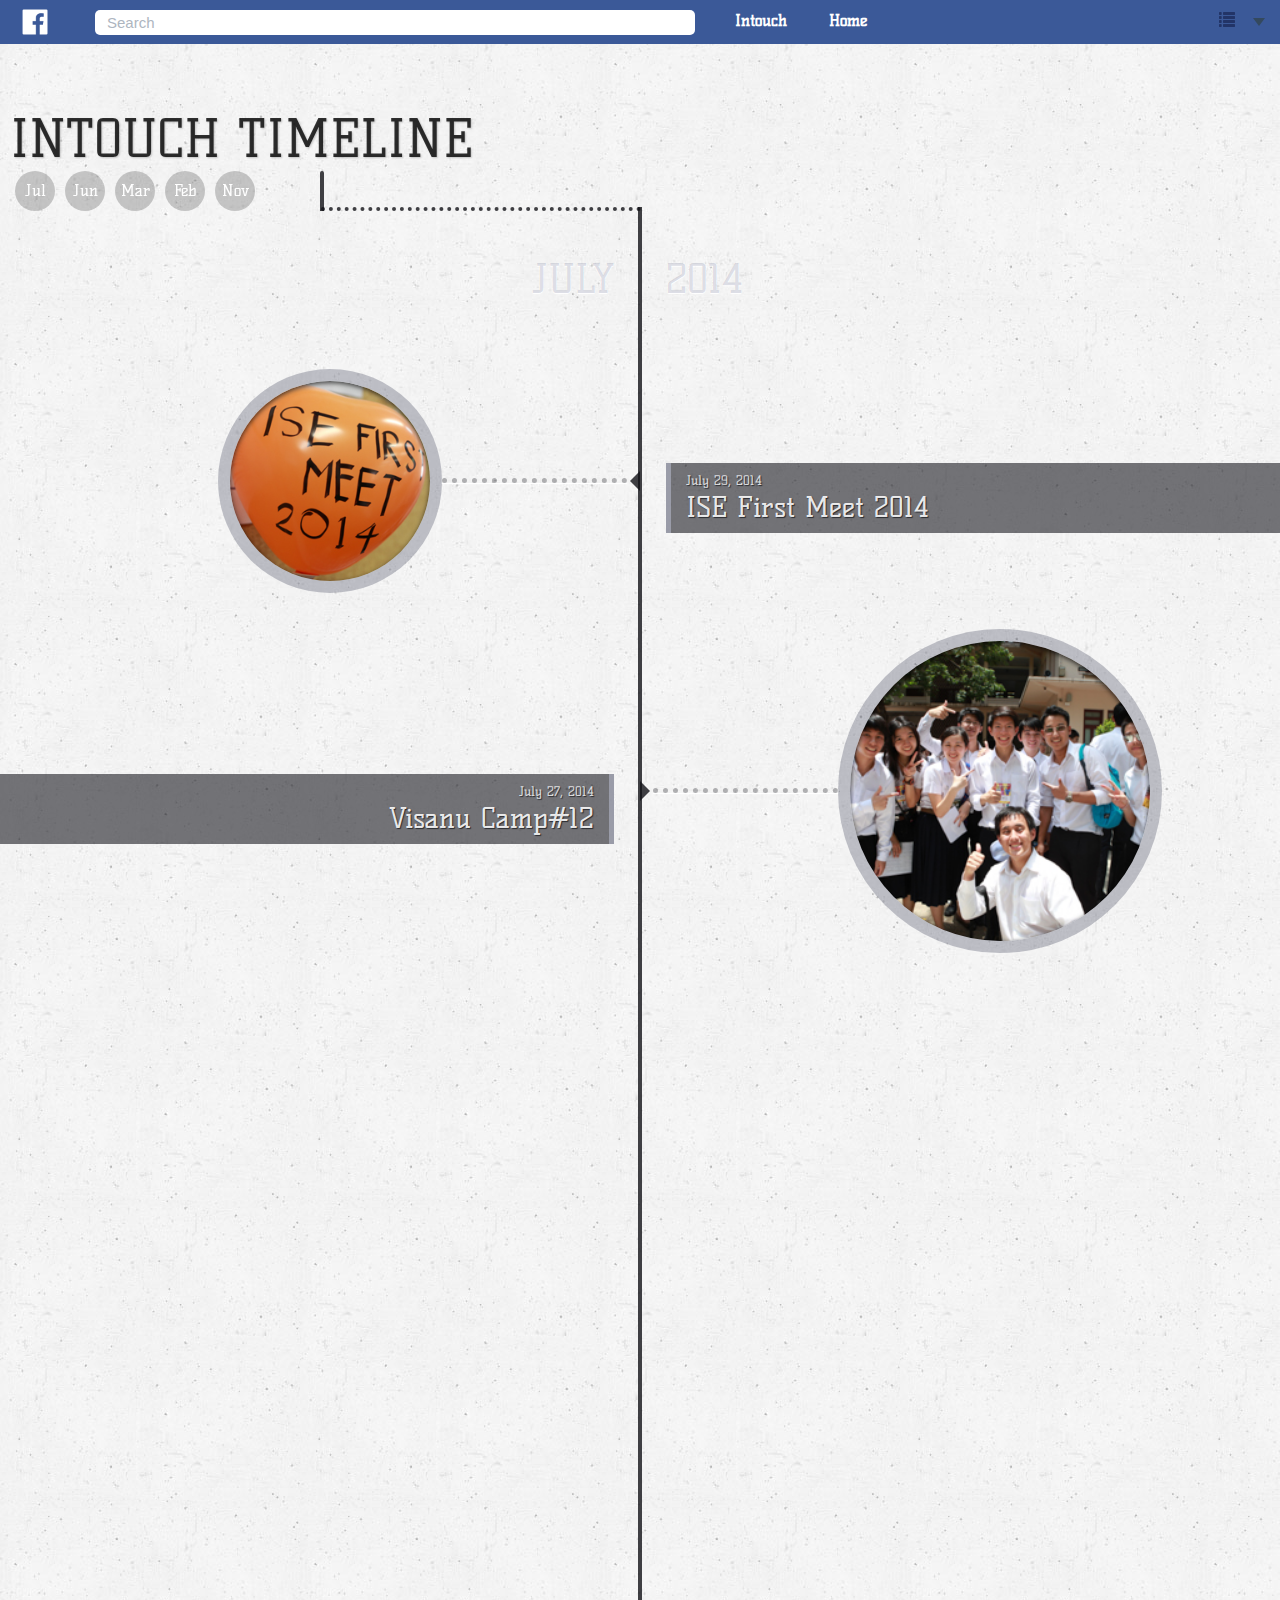
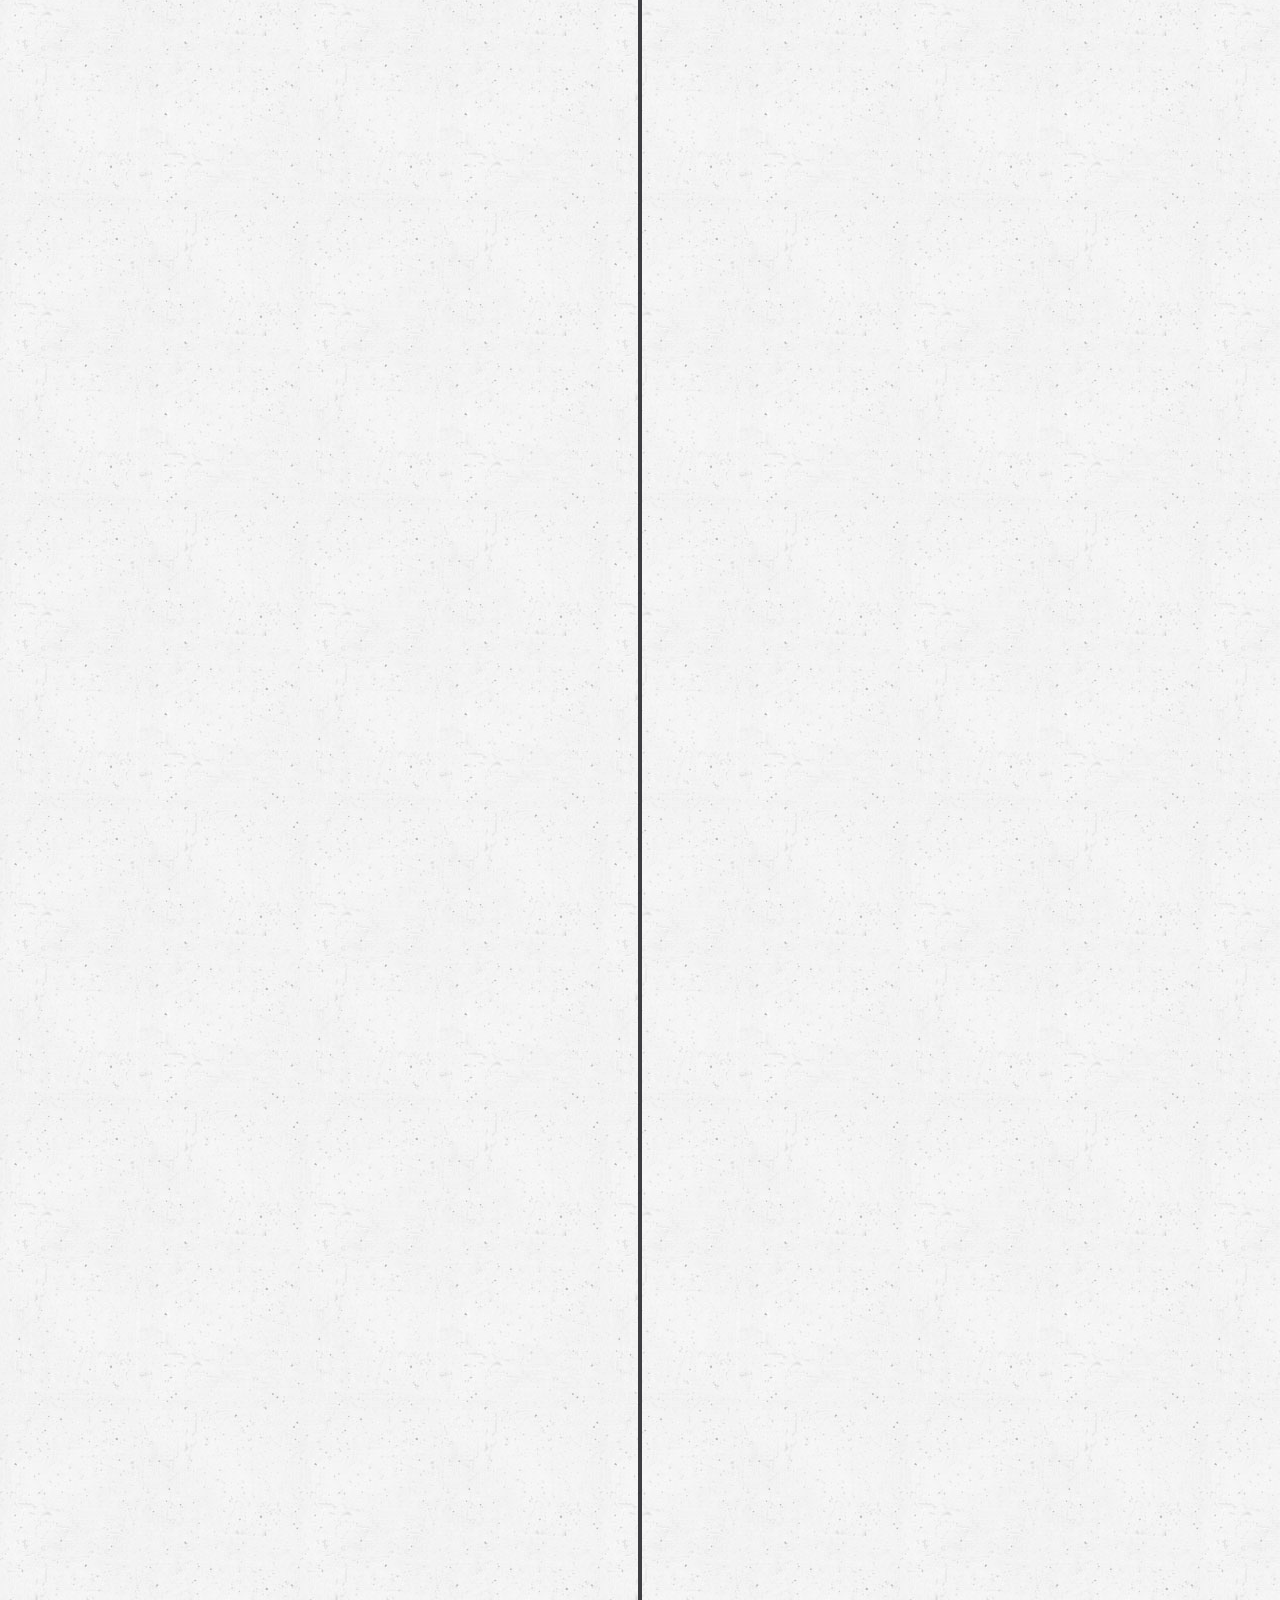
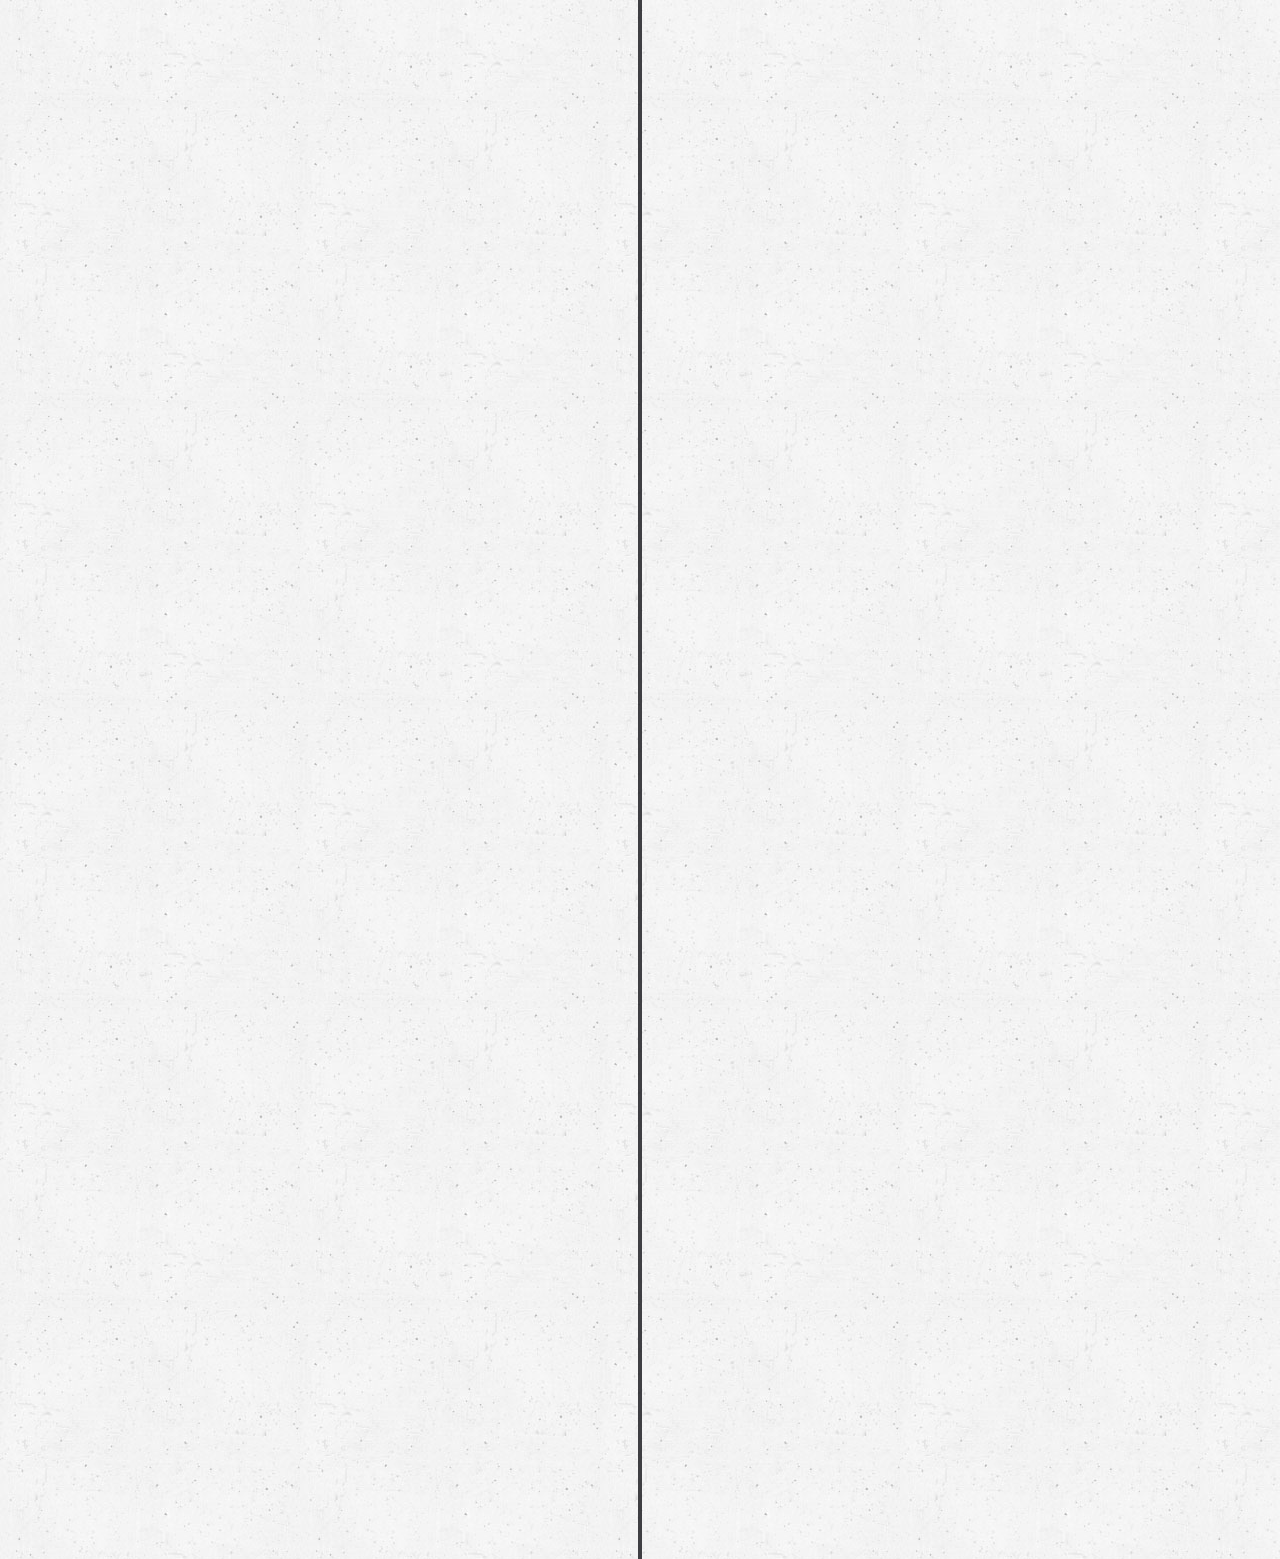
==== commit 82c4f4e1: "Fixed Content" ====
--- a/Events/index.html
+++ b/Events/index.html
@@ -1,13 +1,11 @@
 <!DOCTYPE html>
 <html lang="en">
     <head>
-        <title>Lateral On-Scroll Sliding with jQuery</title>
+        <title>IndyZa Timeline</title>
         <meta charset="UTF-8" />
         <meta http-equiv="X-UA-Compatible" content="IE=edge,chrome=1"> 
         <meta name="viewport" content="width=device-width, initial-scale=1.0"> 
-        <meta name="description" content="Lateral On-Scroll Sliding with jQuery - Timeline Example with CSS3" />
-        <meta name="keywords" content="lateral, sides, slide, scroll, jquery, css3, timeline" />
-        <meta name="author" content="Codrops" />
+        <meta name="description" content="IndyZa Timeline" />
         <link rel="shortcut icon" href="../favicon.ico"> 
 
         <!-- Loading Bootstrap -->
@@ -40,7 +38,7 @@
             <span class="icon-bar"></span>
             <span class="icon-bar"></span>
           </button>
-          <a class="navbar-brand" href="#"><img src="images/resource/flat-256-Facebook.png" width="40" height="40"alt="
+          <a class="navbar-brand" href="#"><img src="../images/resource/flat-256-Facebook.png" width="40" height="40"alt="
           "/></a>
         </div>
 
@@ -85,7 +83,7 @@
 				<a href="#july">Jul</a>
 				<a href="#june">Jun</a>
 				<a href="#march">Mar</a>
-				<a href="#february">Aug</a>
+				<a href="#february">Feb</a>
 				<a href="#november">Nov</a>
 			
 			</div>
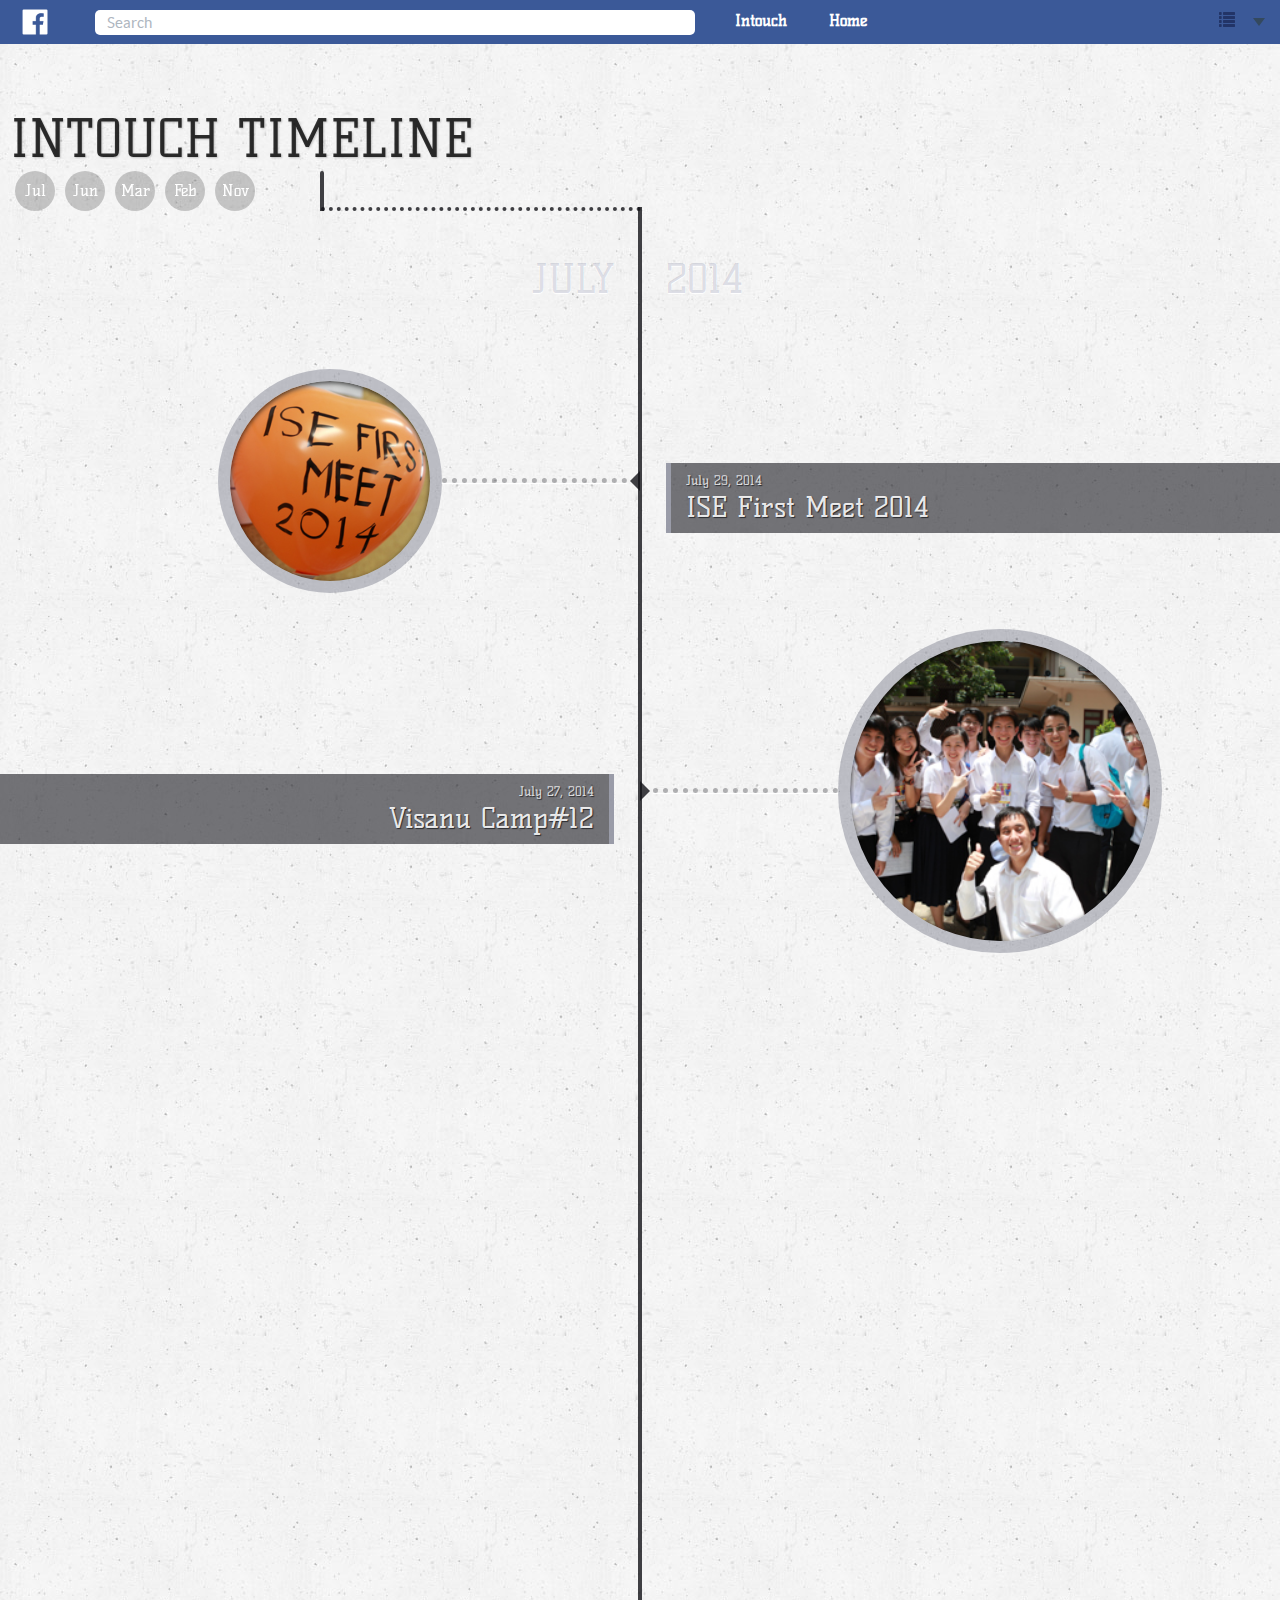
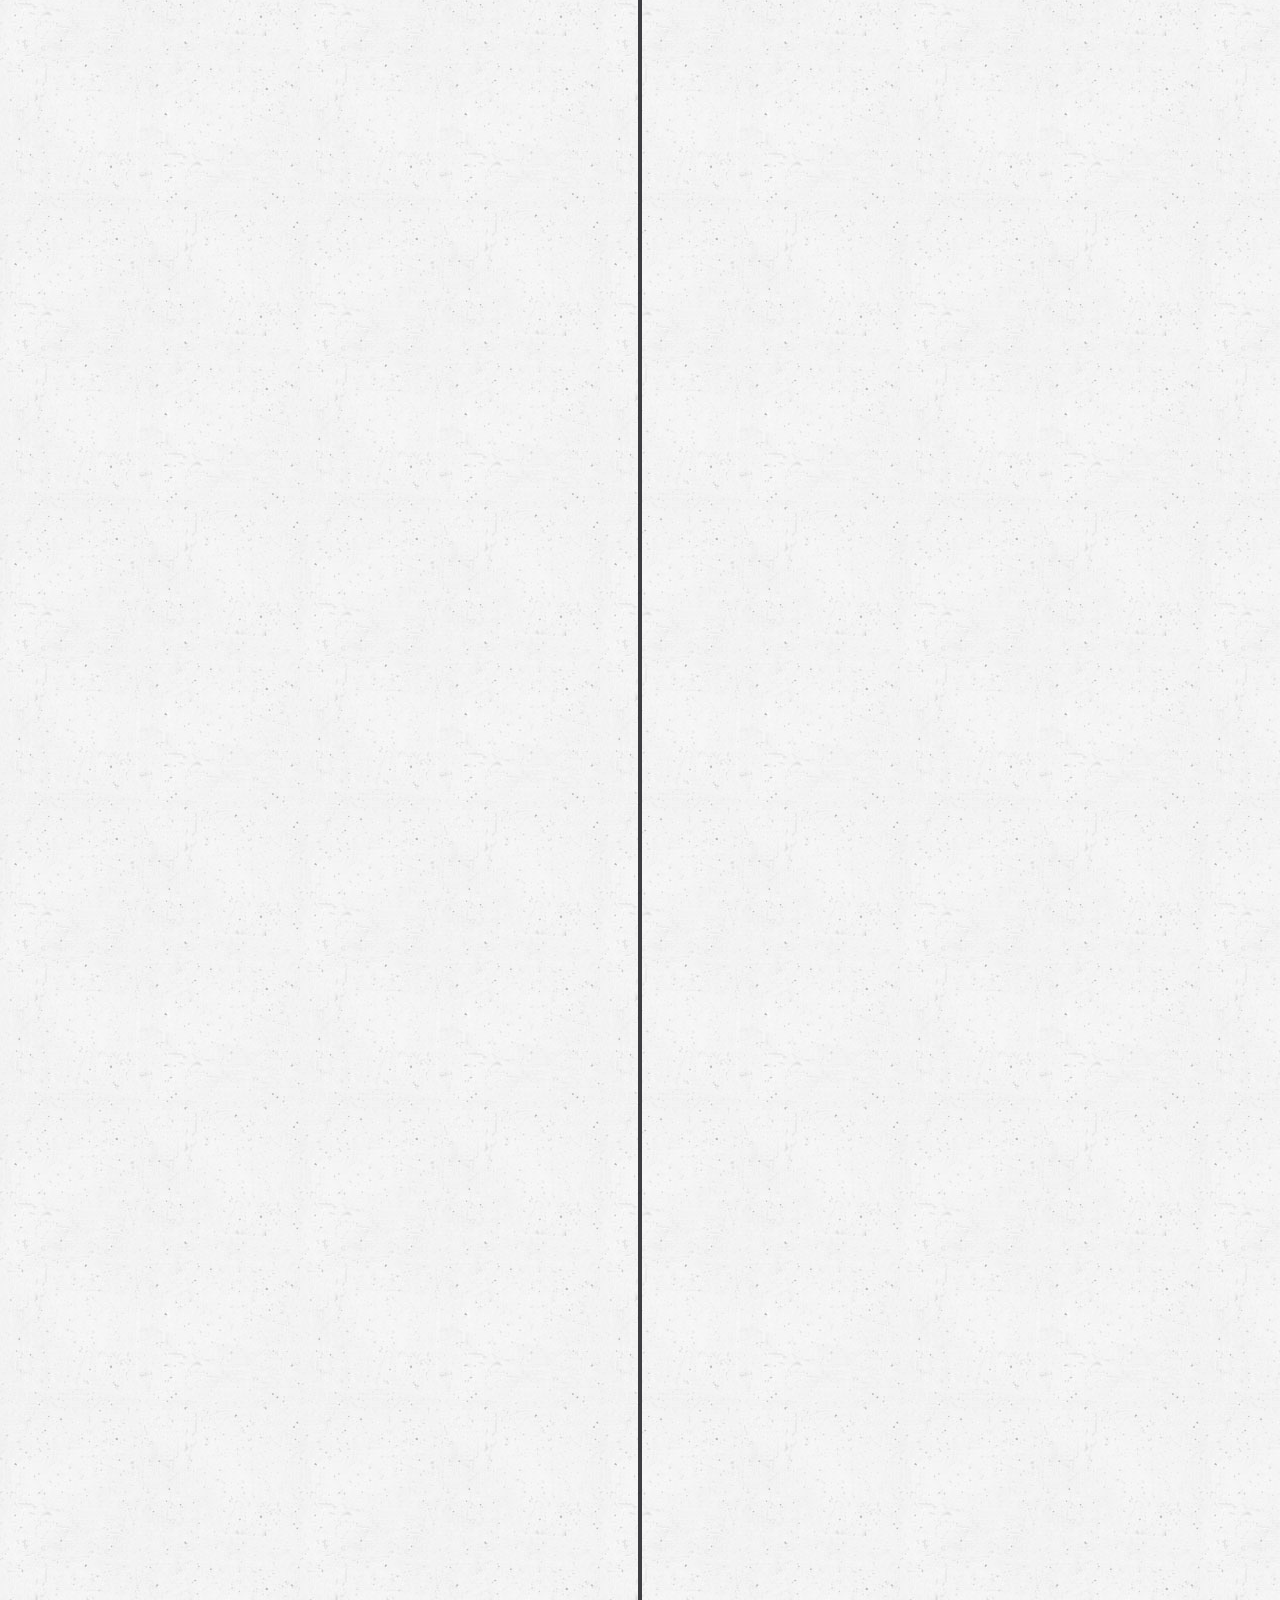
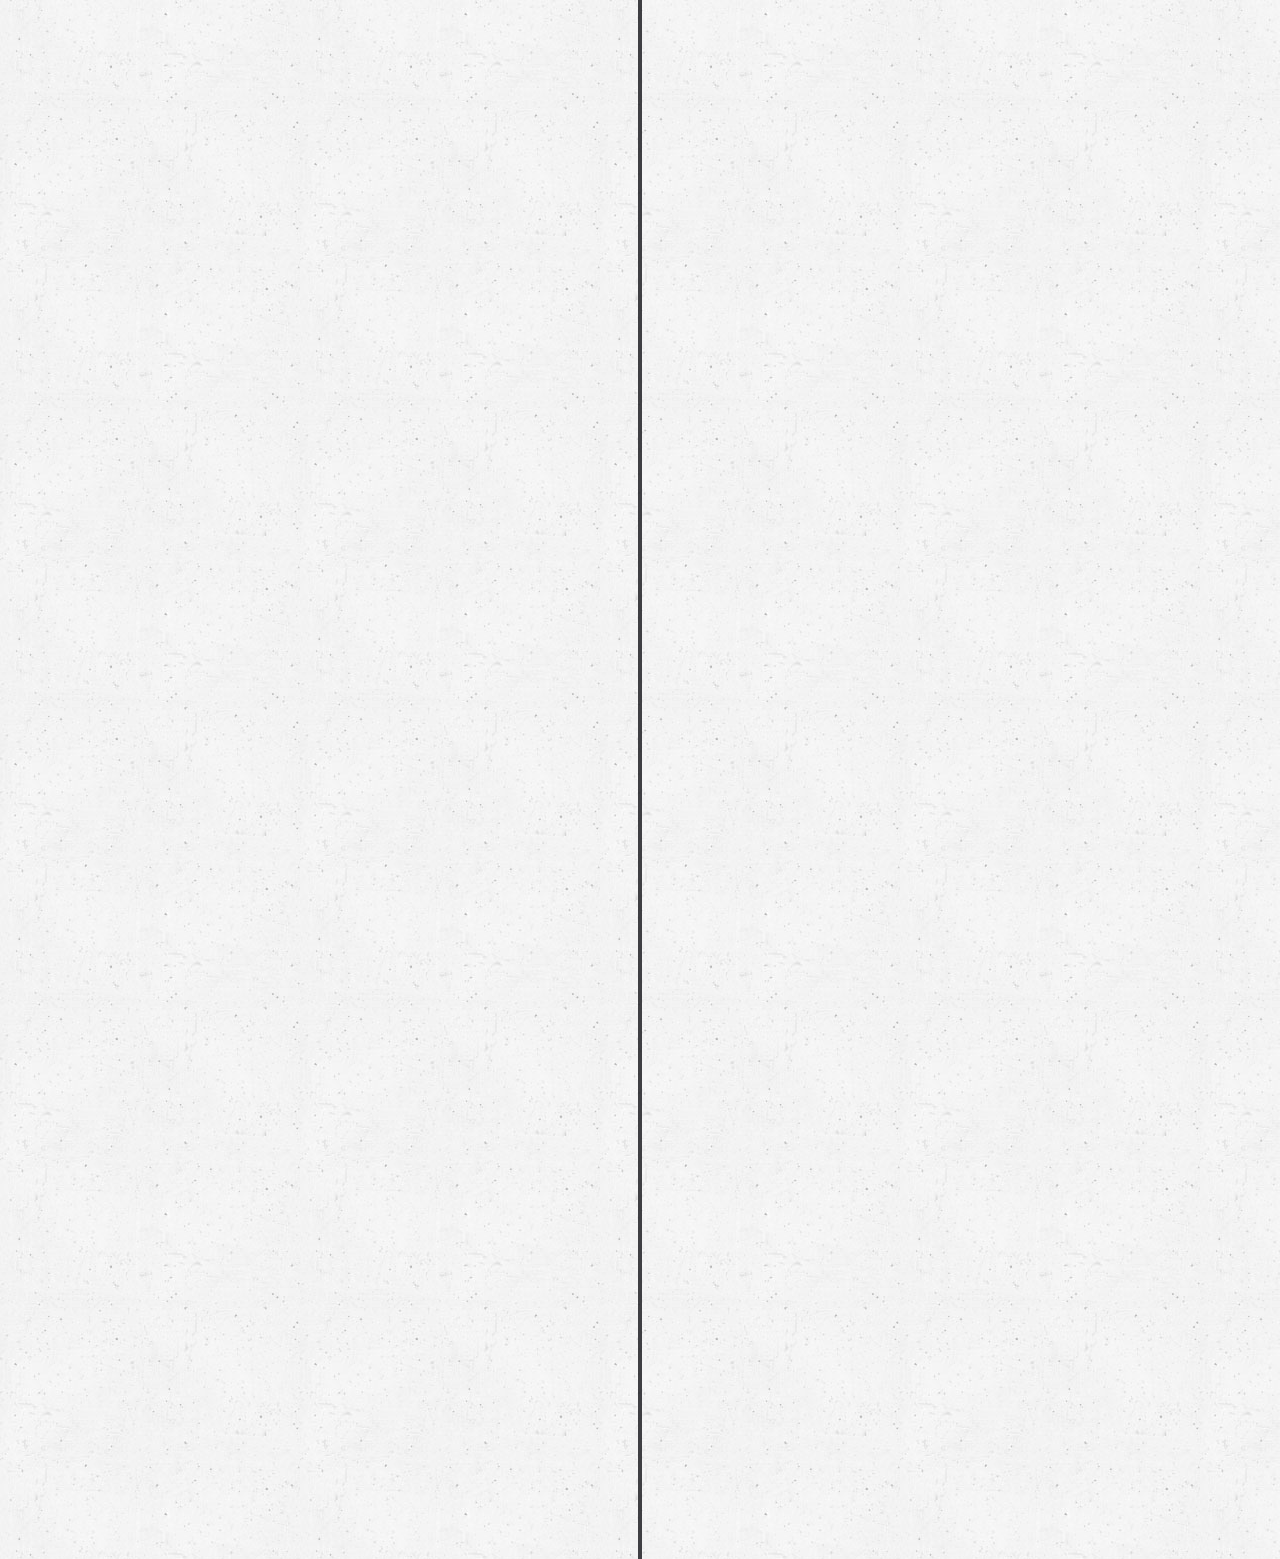
==== commit b947fa4c: "Enhance Quality and clean some code" ====
--- a/Events/index.html
+++ b/Events/index.html
@@ -1,20 +1,20 @@
 <!DOCTYPE html>
 <html lang="en">
     <head>
-        <title>IndyZa Timeline</title>
+        <title>Intouch Timeline</title>
         <meta charset="UTF-8" />
         <meta http-equiv="X-UA-Compatible" content="IE=edge,chrome=1"> 
         <meta name="viewport" content="width=device-width, initial-scale=1.0"> 
-        <meta name="description" content="IndyZa Timeline" />
+        <meta name="description" content="Intouch Timeline" />
         <link rel="shortcut icon" href="../favicon.ico"> 
 
         <!-- Loading Bootstrap -->
-        <link href="bootstrap/css/bootstrap.css" rel="stylesheet">
+        <link href="../bootstrap/css/bootstrap.css" rel="stylesheet">
 
        
-        <link href="css/flat-ui.css" rel="stylesheet">
+        <link href="../css/flat-ui.css" rel="stylesheet">
         
-        <link href="css/navbar.css" rel="stylesheet">
+        <link href="../css/navbar.css" rel="stylesheet">
          <link rel="stylesheet" type="text/css" href="css/demo.css" />
         <link rel="stylesheet" type="text/css" href="css/style.css" />
         <link href='http://fonts.googleapis.com/css?family=Kelly+Slab' rel='stylesheet' type='text/css' />
@@ -38,7 +38,7 @@
             <span class="icon-bar"></span>
             <span class="icon-bar"></span>
           </button>
-          <a class="navbar-brand" href="#"><img src="../images/resource/flat-256-Facebook.png" width="40" height="40"alt="
+          <a class="navbar-brand" href="../index.html"><img src="../images/resource/flat-256-Facebook.png" width="40" height="40"alt="
           "/></a>
         </div>
 
@@ -52,8 +52,8 @@
             <!-- <button type="submit" class="btn btn-default">Submit</button> -->
           </form>
           <ul class="nav navbar-nav">
-            <li class="active"><a href="#">Intouch</a></li>
-            <li class="active"><a href="#">Home</a></li>
+            <li class="active"><a href="../index.html">Intouch</a></li>
+            <li class="active"><a href="../index.html">Home</a></li>
            
           </ul>
           
@@ -98,12 +98,12 @@
                 </div>
                 <div class="ss-row ss-medium">
                     <div class="ss-left">
-                        <a href="http://tympanus.net/Tutorials/TypographyEffects/" class="ss-circle ss-circle-1">Typography Effects with CSS3 and jQuery</a>
+                        <a href="#" class="ss-circle ss-circle-1">Typography Effects with CSS3 and jQuery</a>
                     </div>
                     <div class="ss-right">
                         <h3>
                             <span>July 29, 2014</span>
-                            <a href="http://tympanus.net/Tutorials/TypographyEffects/">ISE First Meet 2014</a>
+                            <a href="#">ISE First Meet 2014</a>
                         </h3>
                     </div>
                 </div>
@@ -111,21 +111,21 @@
                     <div class="ss-left">
                         <h3>
                             <span>July 27, 2014</span>
-                            <a href="http://tympanus.net/Development/HoverClickTriggerCircle/">Visanu Camp#12</a>
+                            <a href="#">Visanu Camp#12</a>
                         </h3>
                     </div>
 					<div class="ss-right">
-                        <a href="http://tympanus.net/Development/HoverClickTriggerCircle/" class="ss-circle ss-circle-2">Hover and Click Trigger for Circular Elements with jQuery</a>
+                        <a href="#" class="ss-circle ss-circle-2">Hover and Click Trigger for Circular Elements with jQuery</a>
                     </div>
                 </div>
                 <div class="ss-row ss-small">
                     <div class="ss-left">
-						<a href="http://tympanus.net/Tutorials/ElasticSlideshow/" class="ss-circle ss-circle-3">Elastic Image Slideshow with Thumbnail Preview</a>
+						<a href="#" class="ss-circle ss-circle-3">Elastic Image Slideshow with Thumbnail Preview</a>
                     </div>
                     <div class="ss-right">
                         <h3>
                             <span>July 26, 2014</span>
-                            <a href="http://tympanus.net/Tutorials/ElasticSlideshow/">Fresshy Night</a>
+                            <a href="#">Fresshy Night</a>
                         </h3>
                     </div>
                 </div>
@@ -133,21 +133,21 @@
                     <div class="ss-left">
                         <h3>
                             <span>July 8, 2014</span>
-                            <a href="http://tympanus.net/Development/FullscreenImageBlurEffect/">แรกพบนิสิตหญิง</a>
+                            <a href="#">แรกพบนิสิตหญิง</a>
                         </h3>
                     </div>
 					<div class="ss-right">
-                        <a href="http://tympanus.net/Development/FullscreenImageBlurEffect/" class="ss-circle ss-circle-4">Fullscreen Image Blur Effect with HTML5</a>
+                        <a href="#" class="ss-circle ss-circle-4">Fullscreen Image Blur Effect with HTML5</a>
                     </div>
                 </div>
 				<div class="ss-row ss-large">
                     <div class="ss-left">
-                        <a href="http://tympanus.net/Tutorials/InteractiveTypographyEffects/" class="ss-circle ss-circle-5"></a>
+                        <a href="#" class="ss-circle ss-circle-5"></a>
                     </div>
                     <div class="ss-right">
                         <h3>
                             <span>July 8, 2014</span>
-                            <a href="http://tympanus.net/Tutorials/InteractiveTypographyEffects/">THinc.[จุฬาอาสาช่วยกาชาด]</a>
+                            <a href="#">Thinc.[จุฬาอาสาช่วยกาชาด]</a>
                         </h3>
                     </div>
                 </div>
@@ -185,21 +185,21 @@
                     <div class="ss-left">
                         <h3>
                             <span>June 8, 2014</span>
-                            <a href="http://tympanus.net/Development/FullscreenImage3DEffect/">TRIP ICE</a>
-                        </h3>
-                    </div>
-                    <div class="ss-right">
-						<a href="http://tympanus.net/Development/FullscreenImage3DEffect/" class="ss-circle ss-circle-8">Fullscreen Image 3D Effect with CSS3 and jQuery</a>
+                            <a href="#">TRIP ICE</a>
+                        </h3>
+                    </div>
+                    <div class="ss-right">
+						<a href="#" class="ss-circle ss-circle-8">Fullscreen Image 3D Effect with CSS3 and jQuery</a>
                     </div>
                 </div>
 				<div class="ss-row ss-large">
                     <div class="ss-left">
-                        <a href="http://tympanus.net/Tutorials/CreativeCSS3AnimationMenus/" class="ss-circle ss-circle-9">Creative CSS3 Animation Menus</a>
+                        <a href="#" class="ss-circle ss-circle-9">Creative CSS3 Animation Menus</a>
                     </div>
                     <div class="ss-right">
                         <h3>
                             <span>June 4, 2014</span>
-                            <a href="http://tympanus.net/Tutorials/CreativeCSS3AnimationMenus/">Sapporo</a>
+                            <a href="#">Sapporo</a>
                         </h3>
                     </div>
                 </div>
@@ -215,12 +215,12 @@
                 </div>
 				<div class="ss-row ss-medium">
                     <div class="ss-left">
-                        <a href="http://tympanus.net/Tutorials/BlurMenu/" class="ss-circle ss-circle-10">Blur Menu with CSS3 Transitions</a>
+                        <a href="#" class="ss-circle ss-circle-10">Blur Menu with CSS3 Transitions</a>
                     </div>
                     <div class="ss-right">
                         <h3>
                             <span>March 29, 2014</span>
-                            <a href="http://tympanus.net/Tutorials/BlurMenu/">Photo Trip to Snake Farm!</a>
+                            <a href="#">Photo Trip to Snake Farm!</a>
                         </h3>
                     </div>
                 </div>
@@ -228,21 +228,21 @@
                     <div class="ss-left">
                         <h3>
                             <span>March 18, 2014</span>
-                            <a href="http://tympanus.net/Development/WaveDisplayEffect/">ISE inc.</a>
-                        </h3>
-                    </div>
-                    <div class="ss-right">
-						<a href="http://tympanus.net/Development/WaveDisplayEffect/" class="ss-circle ss-circle-11">Wave Display Effect with jQuery</a>
+                            <a href="#">ISE inc.</a>
+                        </h3>
+                    </div>
+                    <div class="ss-right">
+						<a href="#" class="ss-circle ss-circle-11">Wave Display Effect with jQuery</a>
                     </div>
                 </div>
 				<div class="ss-row ss-small">
                     <div class="ss-left">
-                        <a href="http://tympanus.net/Tutorials/FlexibleSlideToTopAccordion/" class="ss-circle ss-circle-12">Flexible Slide-to-top Accordion</a>
+                        <a href="#" class="ss-circle ss-circle-12">Flexible Slide-to-top Accordion</a>
                     </div>
                     <div class="ss-right">
                         <h3>
                             <span>March 15, 2014</span>
-                            <a href="http://tympanus.net/Tutorials/FlexibleSlideToTopAccordion/">ICE Byenior.</a>
+                            <a href="#">ICE Byenior.</a>
                         </h3>
                     </div>
                 </div>
@@ -260,11 +260,11 @@
                     <div class="ss-left">
                         <h3>
                             <span>February 8, 2014</span>
-                            <a href="http://tympanus.net/Tutorials/CircleNavigationEffect/">THANK P'</a>
-                        </h3>
-                    </div>
-                    <div class="ss-right">
-						<a href="http://tympanus.net/Tutorials/CircleNavigationEffect/" class="ss-circle ss-circle-13">Circle Navigation Effect with CSS3</a>
+                            <a href="#">THANK P'</a>
+                        </h3>
+                    </div>
+                    <div class="ss-right">
+						<a href="#" class="ss-circle ss-circle-13">Circle Navigation Effect with CSS3</a>
                     </div>
                 </div>
 
@@ -279,226 +279,16 @@
 
 				<div class="ss-row ss-large">
                     <div class="ss-left">
-                        <a href="http://tympanus.net/Tutorials/DraggableImageBoxesGrid/" class="ss-circle ss-circle-14">Draggable Image Boxes Grid</a>
+                        <a href="#" class="ss-circle ss-circle-14">Draggable Image Boxes Grid</a>
                     </div>
                     <div class="ss-right">
                         <h3>
                             <span>November 1, 2013</span>
-                            <a href="http://tympanus.net/Tutorials/DraggableImageBoxesGrid/">Intergame # 8</a>
-                        </h3>
-                    </div>
-                </div>
-				<!--<div class="ss-row">
-                    <div class="ss-left">
-                        <h2 id="september">September</h2>
-                    </div>
-                    <div class="ss-right">
-                        <h2>2012</h2>
-                    </div>
-                </div>
-				<div class="ss-row ss-small">
-                    <div class="ss-left">
-                        <h3>
-                            <span>September 30, 2011</span>
-                            <a href="http://tympanus.net/Tutorials/ScrollbarVisibility/">Scrollbar Visibility with jScrollPane</a>
-                        </h3>
-                    </div>
-                    <div class="ss-right">
-						<a href="http://tympanus.net/Tutorials/ScrollbarVisibility/" class="ss-circle ss-circle-15">Scrollbar Visibility with jScrollPane</a>
-                    </div>
-                </div>
-				<div class="ss-row ss-medium">
-                    <div class="ss-left">
-                        <a href="http://tympanus.net/Development/MultiLevelPhotoMap/" class="ss-circle ss-circle-16">Multi-level Photo Map</a>
-                    </div>
-                    <div class="ss-right">
-                        <h3>
-                            <span>September 27, 2011</span>
-                            <a href="http://tympanus.net/Development/MultiLevelPhotoMap/">Multi-level Photo Map</a>
-                        </h3>
-                    </div>
-                </div>
-				<div class="ss-row ss-large">
-                    <div class="ss-left">
-                        <a href="http://tympanus.net/Tutorials/ResponsiveImageGallery/" class="ss-circle ss-circle-17">Responsive Image Gallery with Thumbnail Carousel</a>
-                    </div>
-                    <div class="ss-right">
-                        <h3>
-                            <span>September 20, 2011</span>
-                            <a href="http://tympanus.net/Tutorials/ResponsiveImageGallery/">Responsive Image Gallery with Thumbnail Carousel</a>
-                        </h3>
-                    </div>
-                </div>
-				<div class="ss-row ss-small">
-                    <div class="ss-left">
-						<h3>
-                            <span>September 12, 2011</span>
-                            <a href="http://tympanus.net/Development/Elastislide/">Elastislide - A Responsive jQuery Carousel Plugin</a>
-                        </h3>
-                    </div>
-                    <div class="ss-right">
-						<a href="http://tympanus.net/Development/Elastislide/" class="ss-circle ss-circle-18">Elastislide - A Responsive jQuery Carousel Plugin</a>
-                    </div>
-                </div>
-				<div class="ss-row ss-medium">
-                    <div class="ss-left">
-                        <a href="http://tympanus.net/Development/Slicebox/" class="ss-circle ss-circle-19">Slicebox - A fresh 3D image slider with graceful fallback </a>
-                    </div>
-                    <div class="ss-right">
-                        <h3>
-                            <span>September 5, 2011</span>
-                            <a href="http://tympanus.net/Development/Slicebox/">Slicebox - A fresh 3D image slider with graceful fallback </a>
-                        </h3>
-                    </div>
-                </div>
-				<div class="ss-row">
-                    <div class="ss-left">
-                        <h2 id="august">August</h2>
-                    </div>
-                    <div class="ss-right">
-                        <h2>2011</h2>
-                    </div>
-                </div>
-				<div class="ss-row ss-large">
-                    <div class="ss-left">
-						<h3>
-                            <span>August 30, 2011</span>
-                            <a href="http://tympanus.net/Development/AutomaticImageMontage/">Automatic Image Montage with jQuery</a>
-                        </h3>
-                    </div>
-                    <div class="ss-right">
-						<a href="http://tympanus.net/Development/AutomaticImageMontage/" class="ss-circle ss-circle-20">Automatic Image Montage with jQuery</a>
-                    </div>
-                </div>
-				<div class="ss-row ss-medium">
-                    <div class="ss-left">
-                        <a href="http://tympanus.net/Development/ImageZoomTour/" class="ss-circle ss-circle-21">Image Zoom Tour with jQuery</a>
-                    </div>
-                    <div class="ss-right">
-                        <h3>
-                            <span>August 23, 2011</span>
-                            <a href="http://tympanus.net/Development/ImageZoomTour/">Image Zoom Tour with jQuery</a>
-                        </h3>
-                    </div>
-                </div>
-				<div class="ss-row ss-small">
-                    <div class="ss-left">
-						<h3>
-                            <span>August 16, 2011</span>
-                            <a href="http://tympanus.net/Development/CircularContentCarousel/">Circular Content Carousel with jQuery</a>
-                        </h3>
-                    </div>
-                    <div class="ss-right">
-						<a href="http://tympanus.net/Development/CircularContentCarousel/" class="ss-circle ss-circle-22">Circular Content Carousel with jQuery</a>
-                    </div>
-                </div>
-				<div class="ss-row ss-large">
-                    <div class="ss-left">
-                        <a href="http://tympanus.net/Tutorials/PortfolioImageNavigation/" class="ss-circle ss-circle-23">Portfolio Image Navigation with jQuery</a>
-                    </div>
-                    <div class="ss-right">
-                        <h3>
-                            <span>August 9, 2011</span>
-                            <a href="http://tympanus.net/Tutorials/PortfolioImageNavigation/">Portfolio Image Navigation with jQuery</a>
-                        </h3>
-                    </div>
-                </div>
-				<div class="ss-row ss-medium">
-                    <div class="ss-left">
-						<h3>
-                            <span>August 4, 2011</span>
-                            <a href="http://tympanus.net/Development/FullscreenGridPortfolioTemplate/">Expanding Fullscreen Grid Portfolio</a>
-                        </h3>
-                    </div>
-                    <div class="ss-right">
-						<a href="http://tympanus.net/Development/FullscreenGridPortfolioTemplate/" class="ss-circle ss-circle-24">Expanding Fullscreen Grid Portfolio</a>
-                    </div>
-                </div>
-				<div class="ss-row">
-                    <div class="ss-left">
-                        <h2 id="july">July</h2>
-                    </div>
-                    <div class="ss-right">
-                        <h2>2010</h2>
-                    </div>
-                </div>
-				<div class="ss-row ss-small">
-                    <div class="ss-left">
-                        <a href="http://tympanus.net/Development/ContentRotator/example1.html" class="ss-circle ss-circle-25">Content Rotator with jQuery</a>
-                    </div>
-                    <div class="ss-right">
-                        <h3>
-                            <span>July 29, 2011</span>
-                            <a href="http://tympanus.net/Development/ContentRotator/example1.html">Content Rotator with jQuery</a>
-                        </h3>
-                    </div>
-                </div>
-				<div class="ss-row ss-large">
-                    <div class="ss-left">
-						<h3>
-                            <span>July 22, 2011</span>
-                            <a href="http://tympanus.net/Development/VerticalSlidingAccordion/example1.html">Vertical Sliding Accordion with jQuery</a>
-                        </h3>
-                    </div>
-                    <div class="ss-right">
-						<a href="http://tympanus.net/Development/VerticalSlidingAccordion/example1.html" class="ss-circle ss-circle-26">Vertical Sliding Accordion with jQuery</a>
-                    </div>
-                </div>
-				<div class="ss-row ss-medium">
-                    <div class="ss-left">
-                        <a href="http://tympanus.net/Tutorials/AnimatedTextIconMenu/example1.html" class="ss-circle ss-circle-27">Animated Text and Icon Menu with jQuery</a>
-                    </div>
-                    <div class="ss-right">
-                        <h3>
-                            <span>July 12, 2011</span>
-                            <a href="http://tympanus.net/Tutorials/AnimatedTextIconMenu/example1.html">Animated Text and Icon Menu with jQuery</a>
-                        </h3>
-                    </div>
-                </div>
-				<div class="ss-row ss-small">
-                    <div class="ss-left">
-						<h3>
-                            <span>July 5, 2011</span>
-                            <a href="http://tympanus.net/Tutorials/FullscreenSlideshowAudio/">Fullscreen Slideshow with HTML5 Audio and jQuery</a>
-                        </h3>
-                    </div>
-                    <div class="ss-right">
-						<a href="http://tympanus.net/Tutorials/FullscreenSlideshowAudio/" class="ss-circle ss-circle-30">Fullscreen Slideshow with HTML5 Audio and jQuery</a>
-                    </div>
-                </div>
-				<div class="ss-row ss-large">
-                    <div class="ss-left">
-                        <a href="http://tympanus.net/Development/SlidingBackgroundImageMenu/example5.html" class="ss-circle ss-circle-28">Sliding Background Image Menu with jQuery</a>
-                    </div>
-                    <div class="ss-right">
-                        <h3>
-                            <span>July 3, 2011</span>
-                            <a href="http://tympanus.net/Development/SlidingBackgroundImageMenu/example5.html">Sliding Background Image Menu with jQuery</a>
-                        </h3>
-                    </div>
-                </div>
-				<div class="ss-row">
-                    <div class="ss-left">
-                        <h2 id="june">June</h2>
-                    </div>
-                    <div class="ss-right">
-                        <h2>2009</h2>
-                    </div>
-                </div>
-				<div class="ss-row ss-small">
-                    <div class="ss-left">
-                       <h3>
-                            <span>June 9, 2011</span>
-                            <a href="http://tympanus.net/Development/GridNavigationEffects/example5.html">Grid Navigation Effects with jQuery</a>
-                        </h3>
-                    </div>
-                    <div class="ss-right">
-						<a href="http://tympanus.net/Development/GridNavigationEffects/example5.html" class="ss-circle ss-circle-29">Grid Navigation Effects with jQuery</a>
-                    </div>
-                </div>
-            </div>
-        </div>
-        -->
+                            <a href="#">Intergame # 8</a>
+                        </h3>
+                    </div>
+                </div>
+				
         <script type="text/javascript" src="http://ajax.googleapis.com/ajax/libs/jquery/1.7.1/jquery.min.js"></script>
 		<script type="text/javascript" src="js/jquery.easing.1.3.js"></script>
 		<script type="text/javascript">
--- a/css/flat-ui.css
+++ b/css/flat-ui.css
@@ -0,0 +1,4711 @@
+@font-face {
+  font-family: 'Lato';
+  src: url('../fonts/lato/lato-black.eot');
+  src: url('../fonts/lato/lato-black.eot?#iefix') format('embedded-opentype'), url('../fonts/lato/lato-black.woff') format('woff'), url('../fonts/lato/lato-black.ttf') format('truetype'), url('../fonts/lato/lato-black.svg#latoblack') format('svg');
+  font-weight: 900;
+  font-style: normal;
+}
+@font-face {
+  font-family: 'Lato';
+  src: url('../fonts/lato/lato-bold.eot');
+  src: url('../fonts/lato/lato-bold.eot?#iefix') format('embedded-opentype'), url('../fonts/lato/lato-bold.woff') format('woff'), url('../fonts/lato/lato-bold.ttf') format('truetype'), url('../fonts/lato/lato-bold.svg#latobold') format('svg');
+  font-weight: bold;
+  font-style: normal;
+}
+@font-face {
+  font-family: 'Lato';
+  src: url('../fonts/lato/lato-bolditalic.eot');
+  src: url('../fonts/lato/lato-bolditalic.eot?#iefix') format('embedded-opentype'), url('../fonts/lato/lato-bolditalic.woff') format('woff'), url('../fonts/lato/lato-bolditalic.ttf') format('truetype'), url('../fonts/lato/lato-bolditalic.svg#latobold-italic') format('svg');
+  font-weight: bold;
+  font-style: italic;
+}
+@font-face {
+  font-family: 'Lato';
+  src: url('../fonts/lato/lato-italic.eot');
+  src: url('../fonts/lato/lato-italic.eot?#iefix') format('embedded-opentype'), url('../fonts/lato/lato-italic.woff') format('woff'), url('../fonts/lato/lato-italic.ttf') format('truetype'), url('../fonts/lato/lato-italic.svg#latoitalic') format('svg');
+  font-weight: normal;
+  font-style: italic;
+}
+@font-face {
+  font-family: 'Lato';
+  src: url('../fonts/lato/lato-light.eot');
+  src: url('../fonts/lato/lato-light.eot?#iefix') format('embedded-opentype'), url('../fonts/lato/lato-light.woff') format('woff'), url('../fonts/lato/lato-light.ttf') format('truetype'), url('../fonts/lato/lato-light.svg#latolight') format('svg');
+  font-weight: 300;
+  font-style: normal;
+}
+@font-face {
+  font-family: 'Lato';
+  src: url('../fonts/lato/lato-regular.eot');
+  src: url('../fonts/lato/lato-regular.eot?#iefix') format('embedded-opentype'), url('../fonts/lato/lato-regular.woff') format('woff'), url('../fonts/lato/lato-regular.ttf') format('truetype'), url('../fonts/lato/lato-regular.svg#latoregular') format('svg');
+  font-weight: normal;
+  font-style: normal;
+}
+@font-face {
+  font-family: "Flat-UI-Icons";
+  src: url('../fonts/flat-ui-icons-regular.eot');
+  src: url('../fonts/flat-ui-icons-regular.eot?#iefix') format('embedded-opentype'), url('../fonts/flat-ui-icons-regular.woff') format('woff'), url('../fonts/flat-ui-icons-regular.ttf') format('truetype'), url('../fonts/flat-ui-icons-regular.svg#flat-ui-icons-regular') format('svg');
+  font-weight: normal;
+  font-style: normal;
+}
+/* Use the following CSS code if you want to use data attributes for inserting your icons */
+[data-icon]:before {
+  font-family: 'Flat-UI-Icons';
+  content: attr(data-icon);
+  speak: none;
+  font-weight: normal;
+  font-variant: normal;
+  text-transform: none;
+  -webkit-font-smoothing: antialiased;
+  -moz-osx-font-smoothing: grayscale;
+}
+/* Use the following CSS code if you want to have a class per icon */
+/*
+Instead of a list of all class selectors,
+you can use the generic selector below, but it's slower:
+[class*="fui-"] {
+*/
+.fui-arrow-right,
+.fui-arrow-left,
+.fui-cmd,
+.fui-check-inverted,
+.fui-heart,
+.fui-location,
+.fui-plus,
+.fui-check,
+.fui-cross,
+.fui-list,
+.fui-new,
+.fui-video,
+.fui-photo,
+.fui-volume,
+.fui-time,
+.fui-eye,
+.fui-chat,
+.fui-search,
+.fui-user,
+.fui-mail,
+.fui-lock,
+.fui-gear,
+.fui-radio-unchecked,
+.fui-radio-checked,
+.fui-checkbox-unchecked,
+.fui-checkbox-checked,
+.fui-calendar-solid,
+.fui-pause,
+.fui-play,
+.fui-check-inverted-2 {
+  display: inline-block;
+  font-family: 'Flat-UI-Icons';
+  speak: none;
+  font-style: normal;
+  font-weight: normal;
+  font-variant: normal;
+  text-transform: none;
+  -webkit-font-smoothing: antialiased;
+  -moz-osx-font-smoothing: grayscale;
+}
+.fui-arrow-right:before {
+  content: "\e02c";
+}
+.fui-arrow-left:before {
+  content: "\e02d";
+}
+.fui-cmd:before {
+  content: "\e02f";
+}
+.fui-check-inverted:before {
+  content: "\e006";
+}
+.fui-heart:before {
+  content: "\e007";
+}
+.fui-location:before {
+  content: "\e008";
+}
+.fui-plus:before {
+  content: "\e009";
+}
+.fui-check:before {
+  content: "\e00a";
+}
+.fui-cross:before {
+  content: "\e00b";
+}
+.fui-list:before {
+  content: "\e00c";
+}
+.fui-new:before {
+  content: "\e00d";
+}
+.fui-video:before {
+  content: "\e00e";
+}
+.fui-photo:before {
+  content: "\e00f";
+}
+.fui-volume:before {
+  content: "\e010";
+}
+.fui-time:before {
+  content: "\e011";
+}
+.fui-eye:before {
+  content: "\e012";
+}
+.fui-chat:before {
+  content: "\e013";
+}
+.fui-search:before {
+  content: "\e01c";
+}
+.fui-user:before {
+  content: "\e01d";
+}
+.fui-mail:before {
+  content: "\e01e";
+}
+.fui-lock:before {
+  content: "\e01f";
+}
+.fui-gear:before {
+  content: "\e024";
+}
+.fui-radio-unchecked:before {
+  content: "\e02b";
+}
+.fui-radio-checked:before {
+  content: "\e032";
+}
+.fui-checkbox-unchecked:before {
+  content: "\e033";
+}
+.fui-checkbox-checked:before {
+  content: "\e034";
+}
+.fui-calendar-solid:before {
+  content: "\e022";
+}
+.fui-pause:before {
+  content: "\e03b";
+}
+.fui-play:before {
+  content: "\e03c";
+}
+.fui-check-inverted-2:before {
+  content: "\e000";
+}
+.dropdown-arrow-inverse {
+  border-bottom-color: #34495e !important;
+  border-top-color: #34495e !important;
+}
+body {
+  font-family: "Lato", Helvetica, Arial, sans-serif;
+  font-size: 18px;
+  line-height: 1.72222;
+  color: #34495e;
+  background-color: #ffffff;
+}
+a {
+  /*color: #16a085;*/
+  text-decoration: none;
+  -webkit-transition: 0.25s;
+  transition: 0.25s;
+}
+a:hover,
+a:focus {
+  color: #000000;
+  text-decoration: none;
+}
+a:focus {
+  outline: none;
+}
+.img-rounded {
+  border-radius: 6px;
+}
+.img-thumbnail {
+  padding: 4px;
+  line-height: 1.72222;
+  background-color: #ffffff;
+  border: 2px solid #bdc3c7;
+  border-radius: 6px;
+  -webkit-transition: all 0.25s ease-in-out;
+  transition: all 0.25s ease-in-out;
+  display: inline-block;
+  max-width: 100%;
+  height: auto;
+}
+.img-comment {
+  font-size: 15px;
+  line-height: 1.2;
+  font-style: italic;
+  margin: 24px 0;
+}
+h1,
+h2,
+h3,
+h4,
+h5,
+h6,
+.h1,
+.h2,
+.h3,
+.h4,
+.h5,
+.h6 {
+  font-family: inherit;
+  font-weight: 700;
+  line-height: 1.1;
+  color: inherit;
+}
+h1 small,
+h2 small,
+h3 small,
+h4 small,
+h5 small,
+h6 small,
+.h1 small,
+.h2 small,
+.h3 small,
+.h4 small,
+.h5 small,
+.h6 small {
+  color: #e7e9ec;
+}
+h1,
+h2,
+h3 {
+  margin-top: 30px;
+  margin-bottom: 15px;
+}
+h4,
+h5,
+h6 {
+  margin-top: 15px;
+  margin-bottom: 15px;
+}
+h6 {
+  font-weight: normal;
+}
+h1,
+.h1 {
+  font-size: 61px;
+}
+h2,
+.h2 {
+  font-size: 53px;
+}
+h3,
+.h3 {
+  font-size: 40px;
+}
+h4,
+.h4 {
+  font-size: 29px;
+}
+h5,
+.h5 {
+  font-size: 28px;
+}
+h6,
+.h6 {
+  font-size: 24px;
+}
+p {
+  font-size: 18px;
+  line-height: 1.72222;
+  margin: 0 0 15px;
+}
+.lead {
+  margin-bottom: 30px;
+  font-size: 28px;
+  line-height: 1.46428571;
+  font-weight: 300;
+}
+@media (min-width: 768px) {
+  .lead {
+    font-size: 30.006px;
+  }
+}
+small,
+.small {
+  font-size: 83%;
+  line-height: 2.067;
+}
+.text-muted {
+  color: #bdc3c7;
+}
+.text-inverse {
+  color: #ffffff;
+}
+.text-primary {
+  color: #1abc9c;
+}
+a.text-primary:hover {
+  color: #15967d;
+}
+.text-warning {
+  color: #f1c40f;
+}
+a.text-warning:hover {
+  color: #c19d0c;
+}
+.text-danger {
+  color: #e74c3c;
+}
+a.text-danger:hover {
+  color: #b93d30;
+}
+.text-success {
+  color: #2ecc71;
+}
+a.text-success:hover {
+  color: #25a35a;
+}
+.text-info {
+  color: #3498db;
+}
+a.text-info:hover {
+  color: #2a7aaf;
+}
+.bg-primary {
+  color: #ffffff;
+  background-color: #34495e;
+}
+a.bg-primary:hover {
+  background-color: #222f3d;
+}
+.bg-success {
+  background-color: #dff0d8;
+}
+a.bg-success:hover {
+  background-color: #c1e2b3;
+}
+.bg-info {
+  background-color: #d9edf7;
+}
+a.bg-info:hover {
+  background-color: #afd9ee;
+}
+.bg-warning {
+  background-color: #fcf8e3;
+}
+a.bg-warning:hover {
+  background-color: #f7ecb5;
+}
+.bg-danger {
+  background-color: #f2dede;
+}
+a.bg-danger:hover {
+  background-color: #e4b9b9;
+}
+.page-header {
+  padding-bottom: 14px;
+  margin: 60px 0 30px;
+  border-bottom: 1px solid #e7e9ec;
+}
+ul,
+ol {
+  margin-bottom: 15px;
+}
+dl {
+  margin-bottom: 30px;
+}
+dt,
+dd {
+  line-height: 1.72222;
+}
+@media (min-width: 768px) {
+  .dl-horizontal dt {
+    width: 160px;
+  }
+  .dl-horizontal dd {
+    margin-left: 180px;
+  }
+}
+abbr[title],
+abbr[data-original-title] {
+  border-bottom: 1px dotted #bdc3c7;
+}
+blockquote {
+  border-left: 3px solid #e7e9ec;
+  padding: 0 0 0 16px;
+  margin: 0 0 30px;
+}
+blockquote p {
+  font-size: 20px;
+  line-height: 1.55;
+  font-weight: normal;
+  margin-bottom: .4em;
+}
+blockquote small,
+blockquote .small {
+  font-size: 18px;
+  line-height: 1.72222;
+  font-style: italic;
+  color: inherit;
+}
+blockquote small:before,
+blockquote .small:before {
+  content: "";
+}
+blockquote.pull-right {
+  padding-right: 16px;
+  padding-left: 0;
+  border-right: 3px solid #e7e9ec;
+  border-left: 0;
+}
+blockquote.pull-right small:after {
+  content: "";
+}
+address {
+  margin-bottom: 30px;
+  line-height: 1.72222;
+}
+code,
+kbd,
+pre,
+samp {
+  font-family: Monaco, Menlo, Consolas, "Courier New", monospace;
+}
+code {
+  padding: 2px 6px;
+  font-size: 85%;
+  color: #c7254e;
+  background-color: #f9f2f4;
+  border-radius: 4px;
+}
+kbd {
+  padding: 2px 6px;
+  font-size: 85%;
+  color: #ffffff;
+  background-color: #34495e;
+  border-radius: 4px;
+  box-shadow: none;
+}
+pre {
+  padding: 8px;
+  margin: 0 0 15px;
+  font-size: 13px;
+  line-height: 1.72222;
+  color: inherit;
+  background-color: #ffffff;
+  border: 2px solid #e7e9ec;
+  border-radius: 6px;
+  white-space: pre;
+}
+.pre-scrollable {
+  max-height: 340px;
+}
+.thumbnail {
+  display: block;
+  padding: 4px;
+  margin-bottom: 5px;
+  line-height: 1.72222;
+  background-color: #ffffff;
+  border: 2px solid #bdc3c7;
+  border-radius: 6px;
+  -webkit-transition: all 0.25s ease-in-out;
+  transition: all 0.25s ease-in-out;
+}
+.thumbnail > img,
+.thumbnail a > img {
+  display: block;
+  max-width: 100%;
+  height: auto;
+  margin-left: auto;
+  margin-right: auto;
+}
+a.thumbnail:hover,
+a.thumbnail:focus,
+a.thumbnail.active {
+  border-color: #16a085;
+}
+.thumbnail .caption {
+  padding: 9px;
+  color: #34495e;
+}
+.btn {
+  border: none;
+  font-size: 15px;
+  font-weight: normal;
+  line-height: 1.4;
+  border-radius: 4px;
+  padding: 10px 15px;
+  -webkit-font-smoothing: subpixel-antialiased;
+  -webkit-transition: border .25s linear, color .25s linear, background-color .25s linear;
+  transition: border .25s linear, color .25s linear, background-color .25s linear;
+}
+.btn:hover,
+.btn:focus {
+  outline: none;
+  color: #ffffff;
+}
+.btn:active,
+.btn.active {
+  outline: none;
+  -webkit-box-shadow: none;
+  box-shadow: none;
+}
+.btn.disabled,
+.btn[disabled],
+fieldset[disabled] .btn {
+  background-color: #bdc3c7;
+  color: rgba(255, 255, 255, 0.75);
+  opacity: 0.7;
+  filter: alpha(opacity=70);
+}
+.btn > [class^="fui-"] {
+  margin: 0 1px;
+  position: relative;
+  line-height: 1;
+  top: 1px;
+}
+.btn-xs.btn > [class^="fui-"] {
+  font-size: 11px;
+  top: 0;
+}
+.btn-hg.btn > [class^="fui-"] {
+  top: 2px;
+}
+.btn-default {
+  color: #ffffff;
+  background-color: #bdc3c7;
+}
+.btn-default:hover,
+.btn-default:focus,
+.btn-default:active,
+.btn-default.active,
+.open .dropdown-toggle.btn-default {
+  color: #ffffff;
+  background-color: #cacfd2;
+  border-color: #cacfd2;
+}
+.btn-default:active,
+.btn-default.active,
+.open .dropdown-toggle.btn-default {
+  background: #a1a6a9;
+  border-color: #a1a6a9;
+}
+.btn-default.disabled,
+.btn-default[disabled],
+fieldset[disabled] .btn-default,
+.btn-default.disabled:hover,
+.btn-default[disabled]:hover,
+fieldset[disabled] .btn-default:hover,
+.btn-default.disabled:focus,
+.btn-default[disabled]:focus,
+fieldset[disabled] .btn-default:focus,
+.btn-default.disabled:active,
+.btn-default[disabled]:active,
+fieldset[disabled] .btn-default:active,
+.btn-default.disabled.active,
+.btn-default[disabled].active,
+fieldset[disabled] .btn-default.active {
+  background-color: #bdc3c7;
+  border-color: #bdc3c7;
+}
+.btn-primary {
+  color: #ffffff;
+  background-color: #1abc9c;
+}
+.btn-primary:hover,
+.btn-primary:focus,
+.btn-primary:active,
+.btn-primary.active,
+.open .dropdown-toggle.btn-primary {
+  color: #ffffff;
+  background-color: #48c9b0;
+  border-color: #48c9b0;
+}
+.btn-primary:active,
+.btn-primary.active,
+.open .dropdown-toggle.btn-primary {
+  background: #16a085;
+  border-color: #16a085;
+}
+.btn-primary.disabled,
+.btn-primary[disabled],
+fieldset[disabled] .btn-primary,
+.btn-primary.disabled:hover,
+.btn-primary[disabled]:hover,
+fieldset[disabled] .btn-primary:hover,
+.btn-primary.disabled:focus,
+.btn-primary[disabled]:focus,
+fieldset[disabled] .btn-primary:focus,
+.btn-primary.disabled:active,
+.btn-primary[disabled]:active,
+fieldset[disabled] .btn-primary:active,
+.btn-primary.disabled.active,
+.btn-primary[disabled].active,
+fieldset[disabled] .btn-primary.active {
+  background-color: #1abc9c;
+  border-color: #1abc9c;
+}
+.btn-info {
+  color: #ffffff;
+  background-color: #3498db;
+}
+.btn-info:hover,
+.btn-info:focus,
+.btn-info:active,
+.btn-info.active,
+.open .dropdown-toggle.btn-info {
+  color: #ffffff;
+  background-color: #5dade2;
+  border-color: #5dade2;
+}
+.btn-info:active,
+.btn-info.active,
+.open .dropdown-toggle.btn-info {
+  background: #2c81ba;
+  border-color: #2c81ba;
+}
+.btn-info.disabled,
+.btn-info[disabled],
+fieldset[disabled] .btn-info,
+.btn-info.disabled:hover,
+.btn-info[disabled]:hover,
+fieldset[disabled] .btn-info:hover,
+.btn-info.disabled:focus,
+.btn-info[disabled]:focus,
+fieldset[disabled] .btn-info:focus,
+.btn-info.disabled:active,
+.btn-info[disabled]:active,
+fieldset[disabled] .btn-info:active,
+.btn-info.disabled.active,
+.btn-info[disabled].active,
+fieldset[disabled] .btn-info.active {
+  background-color: #3498db;
+  border-color: #3498db;
+}
+.btn-danger {
+  color: #ffffff;
+  background-color: #e74c3c;
+}
+.btn-danger:hover,
+.btn-danger:focus,
+.btn-danger:active,
+.btn-danger.active,
+.open .dropdown-toggle.btn-danger {
+  color: #ffffff;
+  background-color: #ec7063;
+  border-color: #ec7063;
+}
+.btn-danger:active,
+.btn-danger.active,
+.open .dropdown-toggle.btn-danger {
+  background: #c44133;
+  border-color: #c44133;
+}
+.btn-danger.disabled,
+.btn-danger[disabled],
+fieldset[disabled] .btn-danger,
+.btn-danger.disabled:hover,
+.btn-danger[disabled]:hover,
+fieldset[disabled] .btn-danger:hover,
+.btn-danger.disabled:focus,
+.btn-danger[disabled]:focus,
+fieldset[disabled] .btn-danger:focus,
+.btn-danger.disabled:active,
+.btn-danger[disabled]:active,
+fieldset[disabled] .btn-danger:active,
+.btn-danger.disabled.active,
+.btn-danger[disabled].active,
+fieldset[disabled] .btn-danger.active {
+  background-color: #e74c3c;
+  border-color: #e74c3c;
+}
+.btn-success {
+  color: #ffffff;
+  background-color: #2ecc71;
+}
+.btn-success:hover,
+.btn-success:focus,
+.btn-success:active,
+.btn-success.active,
+.open .dropdown-toggle.btn-success {
+  color: #ffffff;
+  background-color: #58d68d;
+  border-color: #58d68d;
+}
+.btn-success:active,
+.btn-success.active,
+.open .dropdown-toggle.btn-success {
+  background: #27ad60;
+  border-color: #27ad60;
+}
+.btn-success.disabled,
+.btn-success[disabled],
+fieldset[disabled] .btn-success,
+.btn-success.disabled:hover,
+.btn-success[disabled]:hover,
+fieldset[disabled] .btn-success:hover,
+.btn-success.disabled:focus,
+.btn-success[disabled]:focus,
+fieldset[disabled] .btn-success:focus,
+.btn-success.disabled:active,
+.btn-success[disabled]:active,
+fieldset[disabled] .btn-success:active,
+.btn-success.disabled.active,
+.btn-success[disabled].active,
+fieldset[disabled] .btn-success.active {
+  background-color: #2ecc71;
+  border-color: #2ecc71;
+}
+.btn-warning {
+  color: #ffffff;
+  background-color: #f1c40f;
+}
+.btn-warning:hover,
+.btn-warning:focus,
+.btn-warning:active,
+.btn-warning.active,
+.open .dropdown-toggle.btn-warning {
+  color: #ffffff;
+  background-color: #f5d313;
+  border-color: #f5d313;
+}
+.btn-warning:active,
+.btn-warning.active,
+.open .dropdown-toggle.btn-warning {
+  background: #cda70d;
+  border-color: #cda70d;
+}
+.btn-warning.disabled,
+.btn-warning[disabled],
+fieldset[disabled] .btn-warning,
+.btn-warning.disabled:hover,
+.btn-warning[disabled]:hover,
+fieldset[disabled] .btn-warning:hover,
+.btn-warning.disabled:focus,
+.btn-warning[disabled]:focus,
+fieldset[disabled] .btn-warning:focus,
+.btn-warning.disabled:active,
+.btn-warning[disabled]:active,
+fieldset[disabled] .btn-warning:active,
+.btn-warning.disabled.active,
+.btn-warning[disabled].active,
+fieldset[disabled] .btn-warning.active {
+  background-color: #f1c40f;
+  border-color: #f1c40f;
+}
+.btn-inverse {
+  color: #ffffff;
+  background-color: #34495e;
+}
+.btn-inverse:hover,
+.btn-inverse:focus,
+.btn-inverse:active,
+.btn-inverse.active,
+.open .dropdown-toggle.btn-inverse {
+  color: #ffffff;
+  background-color: #415b76;
+  border-color: #415b76;
+}
+.btn-inverse:active,
+.btn-inverse.active,
+.open .dropdown-toggle.btn-inverse {
+  background: #2c3e50;
+  border-color: #2c3e50;
+}
+.btn-inverse.disabled,
+.btn-inverse[disabled],
+fieldset[disabled] .btn-inverse,
+.btn-inverse.disabled:hover,
+.btn-inverse[disabled]:hover,
+fieldset[disabled] .btn-inverse:hover,
+.btn-inverse.disabled:focus,
+.btn-inverse[disabled]:focus,
+fieldset[disabled] .btn-inverse:focus,
+.btn-inverse.disabled:active,
+.btn-inverse[disabled]:active,
+fieldset[disabled] .btn-inverse:active,
+.btn-inverse.disabled.active,
+.btn-inverse[disabled].active,
+fieldset[disabled] .btn-inverse.active {
+  background-color: #34495e;
+  border-color: #34495e;
+}
+.btn-embossed {
+  -webkit-box-shadow: inset 0 -2px 0 rgba(0, 0, 0, 0.15);
+  box-shadow: inset 0 -2px 0 rgba(0, 0, 0, 0.15);
+}
+.btn-embossed.active,
+.btn-embossed:active {
+  -webkit-box-shadow: inset 0 2px 0 rgba(0, 0, 0, 0.15);
+  box-shadow: inset 0 2px 0 rgba(0, 0, 0, 0.15);
+}
+.btn-wide {
+  min-width: 140px;
+  padding-left: 30px;
+  padding-right: 30px;
+}
+.btn-link {
+  color: #16a085;
+}
+.btn-link:hover,
+.btn-link:focus {
+  color: #1abc9c;
+  text-decoration: underline;
+  background-color: transparent;
+}
+.btn-link[disabled]:hover,
+fieldset[disabled] .btn-link:hover,
+.btn-link[disabled]:focus,
+fieldset[disabled] .btn-link:focus {
+  color: #bdc3c7;
+  text-decoration: none;
+}
+.btn-hg {
+  padding: 13px 20px;
+  font-size: 22px;
+  line-height: 1.227;
+  border-radius: 6px;
+}
+.btn-lg {
+  padding: 10px 19px;
+  font-size: 17px;
+  line-height: 1.471;
+  border-radius: 6px;
+}
+.btn-sm {
+  padding: 9px 13px;
+  font-size: 13px;
+  line-height: 1.385;
+  border-radius: 4px;
+}
+.btn-xs {
+  padding: 6px 9px;
+  font-size: 12px;
+  line-height: 1.083;
+  border-radius: 3px;
+}
+.btn-tip {
+  font-weight: 300;
+  padding-left: 10px;
+  font-size: 92%;
+}
+.btn-block {
+  white-space: normal;
+}
+.btn-default .caret {
+  border-top-color: #ffffff;
+}
+.btn-primary .caret,
+.btn-success .caret,
+.btn-warning .caret,
+.btn-danger .caret,
+.btn-info .caret {
+  border-top-color: #ffffff;
+}
+.dropup .btn-default .caret {
+  border-bottom-color: #ffffff;
+}
+.dropup .btn-primary .caret,
+.dropup .btn-success .caret,
+.dropup .btn-warning .caret,
+.dropup .btn-danger .caret,
+.dropup .btn-info .caret {
+  border-bottom-color: #ffffff;
+}
+.btn-group-xs > .btn {
+  padding: 6px 9px;
+  font-size: 12px;
+  line-height: 1.083;
+  border-radius: 3px;
+}
+.btn-group-sm > .btn {
+  padding: 9px 13px;
+  font-size: 13px;
+  line-height: 1.385;
+  border-radius: 4px;
+}
+.btn-group-lg > .btn {
+  padding: 10px 19px;
+  font-size: 17px;
+  line-height: 1.471;
+  border-radius: 6px;
+}
+.btn-group-gh > .btn {
+  padding: 13px 20px;
+  font-size: 22px;
+  line-height: 1.227;
+  border-radius: 6px;
+}
+.btn-group > .btn + .btn {
+  margin-left: 0;
+}
+.btn-group > .btn + .dropdown-toggle {
+  border-left: 2px solid rgba(52, 73, 94, 0.15);
+  padding-left: 12px;
+  padding-right: 12px;
+}
+.btn-group > .btn + .dropdown-toggle .caret {
+  margin-left: 3px;
+  margin-right: 3px;
+}
+.btn-group > .btn.btn-gh + .dropdown-toggle .caret {
+  margin-left: 7px;
+  margin-right: 7px;
+}
+.btn-group > .btn.btn-sm + .dropdown-toggle .caret {
+  margin-left: 0;
+  margin-right: 0;
+}
+.dropdown-toggle .caret {
+  margin-left: 8px;
+}
+.btn-group > .btn,
+.btn-group > .dropdown-menu,
+.btn-group > .popover {
+  font-weight: 400;
+}
+.btn-group:focus .dropdown-toggle {
+  outline: none;
+  -webkit-transition: 0.25s;
+  transition: 0.25s;
+}
+.btn-group.open .dropdown-toggle {
+  color: rgba(255, 255, 255, 0.75);
+  -webkit-box-shadow: none;
+  box-shadow: none;
+}
+.btn-toolbar .btn.active {
+  color: #ffffff;
+}
+.btn-toolbar .btn > [class^="fui-"] {
+  font-size: 16px;
+  margin: 0 1px;
+}
+.caret {
+  border-width: 8px 6px;
+  border-bottom-color: #34495e;
+  border-top-color: #34495e;
+  border-style: solid;
+  border-bottom-style: none;
+  -webkit-transition: 0.25s;
+  transition: 0.25s;
+  -webkit-transform: scale(1.001);
+  -ms-transform: scale(1.001);
+  transform: scale(1.001);
+}
+.dropup .caret,
+.dropup .btn-lg .caret,
+.navbar-fixed-bottom .dropdown .caret {
+  border-bottom-width: 8px;
+}
+.btn-lg .caret {
+  border-top-width: 8px;
+  border-right-width: 6px;
+  border-left-width: 6px;
+}
+.select {
+  display: inline-block;
+  margin-bottom: 10px;
+}
+[class*="span"] > .select[class*="span"] {
+  margin-left: 0;
+}
+.select[class*="span"] .btn {
+  width: 100%;
+}
+.select.select-block {
+  display: block;
+  float: none;
+  margin-left: 0;
+  width: auto;
+}
+.select.select-block:before,
+.select.select-block:after {
+  content: " ";
+  /* 1 */
+
+  display: table;
+  /* 2 */
+
+}
+.select.select-block:after {
+  clear: both;
+}
+.select.select-block .btn {
+  width: 100%;
+}
+.select.select-block .dropdown-menu {
+  width: 100%;
+}
+.select .btn {
+  width: 220px;
+}
+.select .btn.btn-hg .filter-option {
+  left: 20px;
+  right: 40px;
+  top: 13px;
+}
+.select .btn.btn-hg .caret {
+  right: 20px;
+}
+.select .btn.btn-lg .filter-option {
+  left: 18px;
+  right: 38px;
+}
+.select .btn.btn-sm .filter-option {
+  left: 13px;
+  right: 33px;
+}
+.select .btn.btn-sm .caret {
+  right: 13px;
+}
+.select .btn.btn-xs .filter-option {
+  left: 13px;
+  right: 33px;
+  top: 5px;
+}
+.select .btn.btn-xs .caret {
+  right: 13px;
+}
+.select .btn .filter-option {
+  height: 26px;
+  left: 13px;
+  overflow: hidden;
+  position: absolute;
+  right: 33px;
+  text-align: left;
+  top: 10px;
+}
+.select .btn .caret {
+  position: absolute;
+  right: 16px;
+  top: 50%;
+  margin-top: -3px;
+}
+.select .btn .dropdown-toggle {
+  border-radius: 6px;
+}
+.select .btn .dropdown-menu {
+  min-width: 100%;
+}
+.select .btn .dropdown-menu dt {
+  cursor: default;
+  display: block;
+  padding: 3px 20px;
+}
+.select .btn .dropdown-menu li:not(.disabled) > a:hover small {
+  color: rgba(255, 255, 255, 0.004);
+}
+.select .btn .dropdown-menu li > a {
+  min-height: 20px;
+}
+.select .btn .dropdown-menu li > a.opt {
+  padding-left: 35px;
+}
+.select .btn .dropdown-menu li small {
+  padding-left: .5em;
+}
+.select .btn .dropdown-menu li > dt small {
+  font-weight: normal;
+}
+.select .btn > .disabled,
+.select .btn .dropdown-menu li.disabled > a {
+  cursor: default;
+}
+.select .caret {
+  border-bottom-color: #ffffff;
+  border-top-color: #ffffff;
+}
+legend {
+  display: block;
+  width: 100%;
+  padding: 0;
+  margin-bottom: 15px;
+  font-size: 24px;
+  line-height: inherit;
+  color: inherit;
+  border-bottom: none;
+}
+textarea {
+  font-size: 20px;
+  line-height: 24px;
+  padding: 5px 11px;
+}
+input[type="search"] {
+  -webkit-appearance: none !important;
+}
+label {
+  font-weight: normal;
+  font-size: 15px;
+  line-height: 2.4;
+}
+.form-control:-moz-placeholder {
+  color: #b2bcc5;
+}
+.form-control::-moz-placeholder {
+  color: #b2bcc5;
+  opacity: 1;
+}
+.form-control:-ms-input-placeholder {
+  color: #b2bcc5;
+}
+.form-control::-webkit-input-placeholder {
+  color: #b2bcc5;
+}
+.form-control.placeholder {
+  color: #b2bcc5;
+}
+.form-control {
+  border: 2px solid #bdc3c7;
+  color: #34495e;
+  font-family: "Lato", Helvetica, Arial, sans-serif;
+  font-size: 15px;
+  line-height: 1.467;
+  padding: 8px 12px;
+  height: 42px;
+  -webkit-appearance: none;
+  border-radius: 6px;
+  -webkit-box-shadow: none;
+  box-shadow: none;
+  -webkit-transition: border .25s linear, color .25s linear, background-color .25s linear;
+  transition: border .25s linear, color .25s linear, background-color .25s linear;
+}
+.form-group.focus .form-control,
+.form-control:focus {
+  border-color: transparent;
+  outline: 0;
+  -webkit-box-shadow: none;
+  box-shadow: none;
+}
+.form-control[disabled],
+.form-control[readonly],
+fieldset[disabled] .form-control {
+  background-color: #f4f6f6;
+  border-color: #d5dbdb;
+  color: #d5dbdb;
+  cursor: default;
+  opacity: 0.7;
+  filter: alpha(opacity=70);
+}
+.form-control.flat {
+  border-color: transparent;
+}
+.form-control.flat:hover {
+  border-color: #bdc3c7;
+}
+.form-control.flat:focus {
+  border-color: #1abc9c;
+}
+.input-sm {
+  height: 35px;
+  padding: 6px 10px;
+  font-size: 13px;
+  line-height: 1.462;
+  border-radius: 6px;
+}
+select.input-sm {
+  height: 35px;
+  line-height: 35px;
+}
+textarea.input-sm,
+select[multiple].input-sm {
+  height: auto;
+}
+.input-lg {
+  height: 45px;
+  padding: 10px 15px;
+  font-size: 17px;
+  line-height: 1.235;
+  border-radius: 6px;
+}
+select.input-lg {
+  height: 45px;
+  line-height: 45px;
+}
+textarea.input-lg,
+select[multiple].input-lg {
+  height: auto;
+}
+.input-hg {
+  height: 53px;
+  padding: 10px 16px;
+  font-size: 22px;
+  line-height: 1.318;
+  border-radius: 6px;
+}
+select.input-hg {
+  height: 53px;
+  line-height: 53px;
+}
+textarea.input-hg,
+select[multiple].input-hg {
+  height: auto;
+}
+.has-warning .help-block,
+.has-warning .control-label,
+.has-warning .radio,
+.has-warning .checkbox,
+.has-warning .radio-inline,
+.has-warning .checkbox-inline {
+  color: #f1c40f;
+}
+.has-warning .form-control {
+  color: #f1c40f;
+  border-color: #f1c40f;
+  -webkit-box-shadow: none;
+  box-shadow: none;
+}
+.has-warning .form-control:-moz-placeholder {
+  color: #f1c40f;
+}
+.has-warning .form-control::-moz-placeholder {
+  color: #f1c40f;
+  opacity: 1;
+}
+.has-warning .form-control:-ms-input-placeholder {
+  color: #f1c40f;
+}
+.has-warning .form-control::-webkit-input-placeholder {
+  color: #f1c40f;
+}
+.has-warning .form-control.placeholder {
+  color: #f1c40f;
+}
+.has-warning .form-control:focus {
+  border-color: #f1c40f;
+  -webkit-box-shadow: none;
+  box-shadow: none;
+}
+.has-warning .input-group-addon {
+  color: #f1c40f;
+  border-color: #f1c40f;
+  background-color: #ffffff;
+}
+.has-error .help-block,
+.has-error .control-label,
+.has-error .radio,
+.has-error .checkbox,
+.has-error .radio-inline,
+.has-error .checkbox-inline {
+  color: #e74c3c;
+}
+.has-error .form-control {
+  color: #e74c3c;
+  border-color: #e74c3c;
+  -webkit-box-shadow: none;
+  box-shadow: none;
+}
+.has-error .form-control:-moz-placeholder {
+  color: #e74c3c;
+}
+.has-error .form-control::-moz-placeholder {
+  color: #e74c3c;
+  opacity: 1;
+}
+.has-error .form-control:-ms-input-placeholder {
+  color: #e74c3c;
+}
+.has-error .form-control::-webkit-input-placeholder {
+  color: #e74c3c;
+}
+.has-error .form-control.placeholder {
+  color: #e74c3c;
+}
+.has-error .form-control:focus {
+  border-color: #e74c3c;
+  -webkit-box-shadow: none;
+  box-shadow: none;
+}
+.has-error .input-group-addon {
+  color: #e74c3c;
+  border-color: #e74c3c;
+  background-color: #ffffff;
+}
+.has-success .help-block,
+.has-success .control-label,
+.has-success .radio,
+.has-success .checkbox,
+.has-success .radio-inline,
+.has-success .checkbox-inline {
+  color: #2ecc71;
+}
+.has-success .form-control {
+  color: #2ecc71;
+  border-color: #2ecc71;
+  -webkit-box-shadow: none;
+  box-shadow: none;
+}
+.has-success .form-control:-moz-placeholder {
+  color: #2ecc71;
+}
+.has-success .form-control::-moz-placeholder {
+  color: #2ecc71;
+  opacity: 1;
+}
+.has-success .form-control:-ms-input-placeholder {
+  color: #2ecc71;
+}
+.has-success .form-control::-webkit-input-placeholder {
+  color: #2ecc71;
+}
+.has-success .form-control.placeholder {
+  color: #2ecc71;
+}
+.has-success .form-control:focus {
+  border-color: #2ecc71;
+  -webkit-box-shadow: none;
+  box-shadow: none;
+}
+.has-success .input-group-addon {
+  color: #2ecc71;
+  border-color: #2ecc71;
+  background-color: #ffffff;
+}
+.help-block {
+  font-size: 15px;
+  margin-bottom: 5px;
+  color: inherit;
+}
+.form-group {
+  position: relative;
+  margin-bottom: 20px;
+}
+.form-horizontal .control-label,
+.form-horizontal .radio,
+.form-horizontal .checkbox,
+.form-horizontal .radio-inline,
+.form-horizontal .checkbox-inline {
+  margin-top: 0;
+  margin-bottom: 0;
+  padding-top: 6px;
+}
+.form-horizontal .form-group {
+  margin-left: -15px;
+  margin-right: -15px;
+}
+.form-horizontal .form-group:before,
+.form-horizontal .form-group:after {
+  content: " ";
+  /* 1 */
+
+  display: table;
+  /* 2 */
+
+}
+.form-horizontal .form-group:after {
+  clear: both;
+}
+.form-horizontal .form-control-static {
+  padding-top: 6px;
+}
+.form-group {
+  position: relative;
+}
+.form-control + .input-icon {
+  position: absolute;
+  top: 2px;
+  right: 2px;
+  line-height: 37px;
+  vertical-align: middle;
+  font-size: 20px;
+  color: #b2bcc5;
+  background-color: #ffffff;
+  padding: 0 12px 0 0;
+  border-radius: 6px;
+}
+.input-hg + .input-icon {
+  line-height: 49px;
+  padding: 0 16px 0 0;
+}
+.input-lg + .input-icon {
+  line-height: 41px;
+  padding: 0 15px 0 0;
+}
+.input-sm + .input-icon {
+  font-size: 18px;
+  line-height: 30px;
+  padding: 0 10px 0 0;
+}
+.has-success .input-icon {
+  color: #2ecc71;
+}
+.has-warning .input-icon {
+  color: #f1c40f;
+}
+.has-error .input-icon {
+  color: #e74c3c;
+}
+.form-control[disabled] + .input-icon,
+.form-control[readonly] + .input-icon,
+fieldset[disabled] .form-control + .input-icon,
+.form-control.disabled + .input-icon {
+  color: #d5dbdb;
+  background-color: transparent;
+  opacity: 0.7;
+  filter: alpha(opacity=70);
+}
+.input-group-hg > .form-control,
+.input-group-hg > .input-group-addon,
+.input-group-hg > .input-group-btn > .btn {
+  height: 53px;
+  padding: 10px 16px;
+  font-size: 22px;
+  line-height: 1.318;
+  border-radius: 6px;
+}
+select.input-group-hg > .form-control,
+select.input-group-hg > .input-group-addon,
+select.input-group-hg > .input-group-btn > .btn {
+  height: 53px;
+  line-height: 53px;
+}
+textarea.input-group-hg > .form-control,
+textarea.input-group-hg > .input-group-addon,
+textarea.input-group-hg > .input-group-btn > .btn,
+select[multiple].input-group-hg > .form-control,
+select[multiple].input-group-hg > .input-group-addon,
+select[multiple].input-group-hg > .input-group-btn > .btn {
+  height: auto;
+}
+.input-group-lg > .form-control,
+.input-group-lg > .input-group-addon,
+.input-group-lg > .input-group-btn > .btn {
+  height: 45px;
+  padding: 10px 15px;
+  font-size: 17px;
+  line-height: 1.235;
+  border-radius: 6px;
+}
+select.input-group-lg > .form-control,
+select.input-group-lg > .input-group-addon,
+select.input-group-lg > .input-group-btn > .btn {
+  height: 45px;
+  line-height: 45px;
+}
+textarea.input-group-lg > .form-control,
+textarea.input-group-lg > .input-group-addon,
+textarea.input-group-lg > .input-group-btn > .btn,
+select[multiple].input-group-lg > .form-control,
+select[multiple].input-group-lg > .input-group-addon,
+select[multiple].input-group-lg > .input-group-btn > .btn {
+  height: auto;
+}
+.input-group-sm > .form-control,
+.input-group-sm > .input-group-addon,
+.input-group-sm > .input-group-btn > .btn {
+  height: 35px;
+  padding: 6px 10px;
+  font-size: 13px;
+  line-height: 1.462;
+  border-radius: 6px;
+}
+select.input-group-sm > .form-control,
+select.input-group-sm > .input-group-addon,
+select.input-group-sm > .input-group-btn > .btn {
+  height: 35px;
+  line-height: 35px;
+}
+textarea.input-group-sm > .form-control,
+textarea.input-group-sm > .input-group-addon,
+textarea.input-group-sm > .input-group-btn > .btn,
+select[multiple].input-group-sm > .form-control,
+select[multiple].input-group-sm > .input-group-addon,
+select[multiple].input-group-sm > .input-group-btn > .btn {
+  height: auto;
+}
+.input-group-addon {
+  padding: 10px 12px;
+  font-size: 15px;
+  color: #ffffff;
+  text-align: center;
+  background-color: #bdc3c7;
+  border: 1px solid #bdc3c7;
+  border-radius: 6px;
+  -webkit-transition: border .25s linear, color .25s linear, background-color .25s linear;
+  transition: border .25s linear, color .25s linear, background-color .25s linear;
+}
+.input-group-hg .input-group-addon,
+.input-group-lg .input-group-addon,
+.input-group-sm .input-group-addon {
+  line-height: 1;
+}
+.input-group .form-control:first-child,
+.input-group-addon:first-child,
+.input-group-btn:first-child > .btn,
+.input-group-btn:first-child > .dropdown-toggle,
+.input-group-btn:last-child > .btn:not(:last-child):not(.dropdown-toggle) {
+  border-bottom-right-radius: 0;
+  border-top-right-radius: 0;
+}
+.input-group .form-control:last-child,
+.input-group-addon:last-child,
+.input-group-btn:last-child > .btn,
+.input-group-btn:last-child > .dropdown-toggle,
+.input-group-btn:first-child > .btn:not(:first-child) {
+  border-bottom-left-radius: 0;
+  border-top-left-radius: 0;
+}
+.form-group.focus .input-group-addon,
+.input-group.focus .input-group-addon {
+  background-color: #1abc9c;
+  border-color: #1abc9c;
+}
+.form-group.focus .input-group-btn > .btn-default + .btn-default,
+.input-group.focus .input-group-btn > .btn-default + .btn-default {
+  border-left-color: #16a085;
+}
+.form-group.focus .input-group-btn .btn,
+.input-group.focus .input-group-btn .btn {
+  border-color: #1abc9c;
+  background-color: #ffffff;
+  color: #1abc9c;
+}
+.form-group.focus .input-group-btn .btn-default,
+.input-group.focus .input-group-btn .btn-default {
+  color: #ffffff;
+  background-color: #1abc9c;
+}
+.form-group.focus .input-group-btn .btn-default:hover,
+.input-group.focus .input-group-btn .btn-default:hover,
+.form-group.focus .input-group-btn .btn-default:focus,
+.input-group.focus .input-group-btn .btn-default:focus,
+.form-group.focus .input-group-btn .btn-default:active,
+.input-group.focus .input-group-btn .btn-default:active,
+.form-group.focus .input-group-btn .btn-default.active,
+.input-group.focus .input-group-btn .btn-default.active,
+.open .dropdown-toggle.form-group.focus .input-group-btn .btn-default,
+.open .dropdown-toggle.input-group.focus .input-group-btn .btn-default {
+  color: #ffffff;
+  background-color: #48c9b0;
+  border-color: #48c9b0;
+}
+.form-group.focus .input-group-btn .btn-default:active,
+.input-group.focus .input-group-btn .btn-default:active,
+.form-group.focus .input-group-btn .btn-default.active,
+.input-group.focus .input-group-btn .btn-default.active,
+.open .dropdown-toggle.form-group.focus .input-group-btn .btn-default,
+.open .dropdown-toggle.input-group.focus .input-group-btn .btn-default {
+  background: #16a085;
+  border-color: #16a085;
+}
+.form-group.focus .input-group-btn .btn-default.disabled,
+.input-group.focus .input-group-btn .btn-default.disabled,
+.form-group.focus .input-group-btn .btn-default[disabled],
+.input-group.focus .input-group-btn .btn-default[disabled],
+fieldset[disabled] .form-group.focus .input-group-btn .btn-default,
+fieldset[disabled] .input-group.focus .input-group-btn .btn-default,
+.form-group.focus .input-group-btn .btn-default.disabled:hover,
+.input-group.focus .input-group-btn .btn-default.disabled:hover,
+.form-group.focus .input-group-btn .btn-default[disabled]:hover,
+.input-group.focus .input-group-btn .btn-default[disabled]:hover,
+fieldset[disabled] .form-group.focus .input-group-btn .btn-default:hover,
+fieldset[disabled] .input-group.focus .input-group-btn .btn-default:hover,
+.form-group.focus .input-group-btn .btn-default.disabled:focus,
+.input-group.focus .input-group-btn .btn-default.disabled:focus,
+.form-group.focus .input-group-btn .btn-default[disabled]:focus,
+.input-group.focus .input-group-btn .btn-default[disabled]:focus,
+fieldset[disabled] .form-group.focus .input-group-btn .btn-default:focus,
+fieldset[disabled] .input-group.focus .input-group-btn .btn-default:focus,
+.form-group.focus .input-group-btn .btn-default.disabled:active,
+.input-group.focus .input-group-btn .btn-default.disabled:active,
+.form-group.focus .input-group-btn .btn-default[disabled]:active,
+.input-group.focus .input-group-btn .btn-default[disabled]:active,
+fieldset[disabled] .form-group.focus .input-group-btn .btn-default:active,
+fieldset[disabled] .input-group.focus .input-group-btn .btn-default:active,
+.form-group.focus .input-group-btn .btn-default.disabled.active,
+.input-group.focus .input-group-btn .btn-default.disabled.active,
+.form-group.focus .input-group-btn .btn-default[disabled].active,
+.input-group.focus .input-group-btn .btn-default[disabled].active,
+fieldset[disabled] .form-group.focus .input-group-btn .btn-default.active,
+fieldset[disabled] .input-group.focus .input-group-btn .btn-default.active {
+  background-color: #1abc9c;
+  border-color: #1abc9c;
+}
+.input-group-btn .btn {
+  background-color: #ffffff;
+  border: 2px solid #bdc3c7;
+  color: #bdc3c7;
+  line-height: 18px;
+}
+.input-group-btn .btn-default {
+  color: #ffffff;
+  background-color: #bdc3c7;
+}
+.input-group-btn .btn-default:hover,
+.input-group-btn .btn-default:focus,
+.input-group-btn .btn-default:active,
+.input-group-btn .btn-default.active,
+.open .dropdown-toggle.input-group-btn .btn-default {
+  color: #ffffff;
+  background-color: #cacfd2;
+  border-color: #cacfd2;
+}
+.input-group-btn .btn-default:active,
+.input-group-btn .btn-default.active,
+.open .dropdown-toggle.input-group-btn .btn-default {
+  background: #a1a6a9;
+  border-color: #a1a6a9;
+}
+.input-group-btn .btn-default.disabled,
+.input-group-btn .btn-default[disabled],
+fieldset[disabled] .input-group-btn .btn-default,
+.input-group-btn .btn-default.disabled:hover,
+.input-group-btn .btn-default[disabled]:hover,
+fieldset[disabled] .input-group-btn .btn-default:hover,
+.input-group-btn .btn-default.disabled:focus,
+.input-group-btn .btn-default[disabled]:focus,
+fieldset[disabled] .input-group-btn .btn-default:focus,
+.input-group-btn .btn-default.disabled:active,
+.input-group-btn .btn-default[disabled]:active,
+fieldset[disabled] .input-group-btn .btn-default:active,
+.input-group-btn .btn-default.disabled.active,
+.input-group-btn .btn-default[disabled].active,
+fieldset[disabled] .input-group-btn .btn-default.active {
+  background-color: #bdc3c7;
+  border-color: #bdc3c7;
+}
+.input-group-hg .input-group-btn .btn {
+  line-height: 31px;
+}
+.input-group-lg .input-group-btn .btn {
+  line-height: 21px;
+}
+.input-group-sm .input-group-btn .btn {
+  line-height: 19px;
+}
+.input-group-btn:first-child > .btn {
+  border-right-width: 0;
+  margin-right: -2px;
+}
+.input-group-btn:last-child > .btn {
+  border-left-width: 0;
+  margin-left: -2px;
+}
+.input-group-btn > .btn-default + .btn-default {
+  border-left: 2px solid #bdc3c7;
+}
+.input-group-btn > .btn:first-child + .btn .caret {
+  margin-left: 0;
+}
+.input-group-rounded .input-group-btn + .form-control,
+.input-group-rounded .input-group-btn:last-child .btn {
+  border-bottom-right-radius: 20px;
+  border-top-right-radius: 20px;
+}
+.input-group-hg.input-group-rounded .input-group-btn + .form-control,
+.input-group-hg.input-group-rounded .input-group-btn:last-child .btn {
+  border-bottom-right-radius: 27px;
+  border-top-right-radius: 27px;
+}
+.input-group-lg.input-group-rounded .input-group-btn + .form-control,
+.input-group-lg.input-group-rounded .input-group-btn:last-child .btn {
+  border-bottom-right-radius: 25px;
+  border-top-right-radius: 25px;
+}
+.input-group-rounded .form-control:first-child,
+.input-group-rounded .input-group-btn:first-child .btn {
+  border-bottom-left-radius: 20px;
+  border-top-left-radius: 20px;
+}
+.input-group-hg.input-group-rounded .form-control:first-child,
+.input-group-hg.input-group-rounded .input-group-btn:first-child .btn {
+  border-bottom-left-radius: 27px;
+  border-top-left-radius: 27px;
+}
+.input-group-lg.input-group-rounded .form-control:first-child,
+.input-group-lg.input-group-rounded .input-group-btn:first-child .btn {
+  border-bottom-left-radius: 25px;
+  border-top-left-radius: 25px;
+}
+.input-group-rounded .input-group-btn + .form-control {
+  padding-left: 0;
+}
+.checkbox,
+.radio {
+  margin-bottom: 12px;
+  padding-left: 32px;
+  position: relative;
+  -webkit-transition: color 0.25s linear;
+  transition: color 0.25s linear;
+  font-size: 14px;
+  line-height: 1.5;
+}
+.checkbox input,
+.radio input {
+  outline: none !important;
+  display: none;
+}
+.checkbox .icons,
+.radio .icons {
+  color: #bdc3c7;
+  display: block;
+  height: 20px;
+  left: 0;
+  position: absolute;
+  top: 0;
+  width: 20px;
+  text-align: center;
+  line-height: 21px;
+  font-size: 20px;
+  cursor: pointer;
+  -webkit-transition: color 0.25s linear;
+  transition: color 0.25s linear;
+}
+.checkbox .icons .first-icon,
+.radio .icons .first-icon,
+.checkbox .icons .second-icon,
+.radio .icons .second-icon {
+  display: inline-table;
+  position: absolute;
+  left: 0;
+  top: 0;
+  background-color: transparent;
+  margin: 0;
+  opacity: 1;
+  filter: alpha(opacity=100);
+}
+.checkbox .icons .second-icon,
+.radio .icons .second-icon {
+  opacity: 0;
+  filter: alpha(opacity=0);
+}
+.checkbox:hover,
+.radio:hover {
+  -webkit-transition: color 0.25s linear;
+  transition: color 0.25s linear;
+}
+.checkbox:hover .first-icon,
+.radio:hover .first-icon {
+  opacity: 0;
+  filter: alpha(opacity=0);
+}
+.checkbox:hover .second-icon,
+.radio:hover .second-icon {
+  opacity: 1;
+  filter: alpha(opacity=100);
+}
+.checkbox.checked,
+.radio.checked {
+  color: #1abc9c;
+}
+.checkbox.checked .first-icon,
+.radio.checked .first-icon {
+  opacity: 0;
+  filter: alpha(opacity=0);
+}
+.checkbox.checked .second-icon,
+.radio.checked .second-icon {
+  opacity: 1;
+  filter: alpha(opacity=100);
+  color: #1abc9c;
+  -webkit-transition: color 0.25s linear;
+  transition: color 0.25s linear;
+}
+.checkbox.disabled,
+.radio.disabled {
+  cursor: default;
+  color: #e6e8ea;
+}
+.checkbox.disabled .icons,
+.radio.disabled .icons {
+  color: #e6e8ea;
+}
+.checkbox.disabled .first-icon,
+.radio.disabled .first-icon {
+  opacity: 1;
+  filter: alpha(opacity=100);
+}
+.checkbox.disabled .second-icon,
+.radio.disabled .second-icon {
+  opacity: 0;
+  filter: alpha(opacity=0);
+}
+.checkbox.disabled.checked .icons,
+.radio.disabled.checked .icons {
+  color: #e6e8ea;
+}
+.checkbox.disabled.checked .first-icon,
+.radio.disabled.checked .first-icon {
+  opacity: 0;
+  filter: alpha(opacity=0);
+}
+.checkbox.disabled.checked .second-icon,
+.radio.disabled.checked .second-icon {
+  opacity: 1;
+  filter: alpha(opacity=100);
+  color: #e6e8ea;
+}
+.checkbox.primary .icons,
+.radio.primary .icons {
+  color: #34495e;
+}
+.checkbox.primary.checked,
+.radio.primary.checked {
+  color: #1abc9c;
+}
+.checkbox.primary.checked .icons,
+.radio.primary.checked .icons {
+  color: #1abc9c;
+}
+.checkbox.primary.disabled,
+.radio.primary.disabled {
+  cursor: default;
+  color: #bdc3c7;
+}
+.checkbox.primary.disabled .icons,
+.radio.primary.disabled .icons {
+  color: #bdc3c7;
+}
+.checkbox.primary.disabled.checked .icons,
+.radio.primary.disabled.checked .icons {
+  color: #bdc3c7;
+}
+.radio + .radio,
+.checkbox + .checkbox {
+  margin-top: 10px;
+}
+.navbar {
+  font-size: 16px;
+  min-height: 25px;
+  margin-bottom: 30px;
+  border: none;
+  border-radius: 0px;
+}
+@media (min-width: 768px) {
+  .navbar-header {
+    float: left;
+  }
+}
+.navbar-collapse {
+  box-shadow: none;
+  padding-right: 21px;
+  padding-left: 21px;
+}
+@media (min-width: 768px) {
+  .navbar-collapse .navbar-nav.navbar-left:first-child {
+    margin-left: -21px;
+  }
+  .navbar-collapse .navbar-nav.navbar-left:first-child > li:first-child a {
+    border-bottom-left-radius: 6px;
+    border-top-left-radius: 6px;
+  }
+  .navbar-collapse .navbar-nav.navbar-right:last-child {
+    margin-right: -21px;
+  }
+  .navbar > .container .navbar-collapse .navbar-nav.navbar-right:last-child {
+    margin-right: -36px;
+  }
+  .navbar-collapse .navbar-nav.navbar-right:last-child > .dropdown:last-child > a {
+    border-radius: 0 6px 6px 0;
+  }
+  .navbar-collapse .navbar-form.navbar-right:last-child {
+    margin-right: -17px;
+  }
+  .navbar-fixed-top .navbar-collapse .navbar-form.navbar-right:last-child,
+  .navbar-fixed-bottom .navbar-collapse .navbar-form.navbar-right:last-child {
+    margin-right: 0;
+  }
+}
+@media (max-width: 767px) {
+  .navbar-collapse .navbar-nav.navbar-right:last-child {
+    margin-bottom: 3px;
+  }
+}
+.container > .navbar-header,
+.container-fluid > .navbar-header,
+.container > .navbar-collapse,
+.container-fluid > .navbar-collapse {
+  margin-right: -21px;
+  margin-left: -21px;
+}
+@media (min-width: 768px) {
+  .container > .navbar-header,
+  .container-fluid > .navbar-header,
+  .container > .navbar-collapse,
+  .container-fluid > .navbar-collapse {
+    margin-right: 0;
+    margin-left: 0;
+  }
+}
+.navbar-static-top {
+  z-index: 1000;
+  border-width: 0;
+  border-radius: 0;
+}
+.navbar-fixed-top,
+.navbar-fixed-bottom {
+  z-index: 1030;
+  border-radius: 0;
+}
+.navbar-fixed-top {
+  border-width: 0;
+}
+.navbar-fixed-bottom {
+  margin-bottom: 0;
+  border-width: 0;
+}
+.navbar-brand {
+  font-size: 24px;
+  line-height: 1.042;
+  font-weight: 700;
+  padding: 14px 21px;
+}
+.navbar-brand > [class*="fui-"] {
+  font-size: 19px;
+  line-height: 1.263;
+  vertical-align: top;
+}
+@media (min-width: 768px) {
+  .navbar > .container .navbar-brand,
+  .navbar > .container-fluid .navbar-brand {
+    margin-left: -21px;
+  }
+}
+.navbar-toggle {
+  border: none;
+  color: #34495e;
+  margin: 0 0 0 21px;
+  padding: 0 21px;
+  height: 53px;
+  line-height: 53px;
+}
+.navbar-toggle:before {
+  color: #16a085;
+  content: "\e00c";
+  font-family: "Flat-UI-Icons";
+  font-size: 22px;
+  font-style: normal;
+  font-weight: normal;
+  -webkit-font-smoothing: antialiased;
+  -webkit-transition: color 0.25s linear;
+  transition: color 0.25s linear;
+}
+.navbar-toggle:hover,
+.navbar-toggle:focus {
+  outline: none;
+}
+.navbar-toggle:hover:before,
+.navbar-toggle:focus:before {
+  color: #1abc9c;
+}
+.navbar-toggle .icon-bar {
+  display: none;
+}
+@media (min-width: 768px) {
+  .navbar-toggle {
+    display: none;
+  }
+}
+.navbar-nav {
+  margin: 0;
+}
+.navbar-nav > li > a {
+  font-size: 16px;
+  padding: 15px 21px;
+  line-height: 23px;
+  font-weight: 700;
+}
+.navbar-nav .dropdown-toggle .caret {
+  border-top-color: #182549;
+  border-bottom-color: #182549;
+  border-width: 8px 6px 0;
+  margin-left: 12px;
+}
+.navbar-nav > li > a:hover,
+.navbar-nav > li > a:focus,
+.navbar-nav .open > a:focus,
+.navbar-nav .open > a:hover {
+  background-color: transparent;
+}
+.navbar-nav > li > a:hover .caret,
+.navbar-nav > li > a:focus .caret,
+.navbar-nav .open > a:focus .caret,
+.navbar-nav .open > a:hover .caret {
+  border-top-color: #1abc9c;
+  border-bottom-color: #1abc9c;
+}
+.navbar-nav [class^="fui-"] {
+  line-height: 20px;
+  position: relative;
+  top: 1px;
+}
+.navbar-nav .visible-sm > [class^="fui-"],
+.navbar-nav .visible-xs > [class^="fui-"] {
+  margin-left: 12px;
+}
+@media (max-width: 767px) {
+  .navbar-nav {
+    margin: 0 -21px;
+  }
+  .navbar-nav .open .dropdown-menu > li > a,
+  .navbar-nav .open .dropdown-menu .dropdown-header {
+    padding: 7px 15px 7px 31px !important;
+  }
+  .navbar-nav .open .dropdown-menu > li > a {
+    line-height: 23px;
+  }
+  .navbar-nav > li > a {
+    padding-top: 7px;
+    padding-bottom: 7px;
+  }
+}
+.navbar-input {
+  height: 35px;
+  padding: 5px 10px;
+  font-size: 13px;
+  line-height: 1.4;
+  border-radius: 6px;
+}
+select.navbar-input {
+  height: 35px;
+  line-height: 35px;
+}
+textarea.navbar-input,
+select[multiple].navbar-input {
+  height: auto;
+}
+.navbar-form {
+  -webkit-box-shadow: none;
+  box-shadow: none;
+  margin-top: 0;
+  margin-bottom: 0;
+  padding-right: 19px;
+  padding-left: 19px;
+  padding-top: 9px;
+  padding-bottom: 9px;
+}
+@media (max-width: 767px) {
+  .navbar-form .form-group {
+    margin-bottom: 5px;
+  }
+}
+@media (max-width: 767px) {
+  .navbar-form {
+    margin: 3px -21px;
+    width: auto;
+  }
+}
+@media (min-width: 768px) {
+  .navbar-nav + .navbar-form.navbar-left,
+  .navbar-form.navbar-right:last-child {
+    width: 260px;
+  }
+}
+.navbar-form .form-control,
+.navbar-form .input-group-addon,
+.navbar-form .btn {
+  height: 35px;
+  padding: 5px 10px;
+  font-size: 13px;
+  line-height: 1.4;
+  border-radius: 6px;
+}
+select.navbar-form .form-control,
+select.navbar-form .input-group-addon,
+select.navbar-form .btn {
+  height: 35px;
+  line-height: 35px;
+}
+textarea.navbar-form .form-control,
+textarea.navbar-form .input-group-addon,
+textarea.navbar-form .btn,
+select[multiple].navbar-form .form-control,
+select[multiple].navbar-form .input-group-addon,
+select[multiple].navbar-form .btn {
+  height: auto;
+}
+.navbar-form .input-group .form-control:first-child,
+.navbar-form .input-group-addon:first-child,
+.navbar-form .input-group-btn:first-child > .btn,
+.navbar-form .input-group-btn:first-child > .dropdown-toggle,
+.navbar-form .input-group-btn:last-child > .btn:not(:last-child):not(.dropdown-toggle) {
+  border-bottom-right-radius: 0;
+  border-top-right-radius: 0;
+}
+.navbar-form .input-group .form-control:last-child,
+.navbar-form .input-group-addon:last-child,
+.navbar-form .input-group-btn:last-child > .btn,
+.navbar-form .input-group-btn:last-child > .dropdown-toggle,
+.navbar-form .input-group-btn:first-child > .btn:not(:first-child) {
+  border-bottom-left-radius: 0;
+  border-top-left-radius: 0;
+}
+.navbar-form .form-control {
+  font-size: 15px;
+  border-radius: 5px;
+  display: table-cell;
+}
+.navbar-form .form-group + .btn {
+  font-size: 15px;
+  border-radius: 5px;
+  margin-left: 4px;
+}
+@media (max-width: 767px) {
+  .navbar-form .form-group {
+    margin-bottom: 0;
+  }
+  .navbar-form .form-group + .btn {
+    margin-top: 9px;
+    margin-left: 0;
+  }
+}
+.navbar-nav > li > .dropdown-menu {
+  min-width: 100%;
+  border-radius: 4px;
+}
+@media (max-width: 767px) {
+  .navbar-nav > li > .dropdown-menu {
+    -webkit-transition: all 0s;
+    transition: all 0s;
+    display: none;
+  }
+}
+@media (max-width: 767px) {
+  .navbar-nav > li.open > .dropdown-menu {
+    margin-top: 0 !important;
+    display: block;
+  }
+}
+.navbar-fixed-bottom .navbar-nav > li > .dropdown-menu {
+  border-bottom-right-radius: 4px;
+  border-bottom-left-radius: 4px;
+}
+.navbar-nav > .open > .dropdown-toggle,
+.navbar-nav > .open > .dropdown-toggle:focus,
+.navbar-nav > .open > .dropdown-toggle:hover {
+  background-color: transparent;
+}
+.navbar-text {
+  font-size: 16px;
+  line-height: 1.438;
+  color: #34495e;
+  margin-top: 0;
+  margin-bottom: 0;
+  padding-top: 15px;
+  padding-bottom: 15px;
+}
+@media (min-width: 768px) {
+  .navbar-text {
+    margin-left: 21px;
+    margin-right: 21px;
+  }
+  .navbar-text.navbar-right:last-child {
+    margin-right: 0;
+  }
+}
+.navbar-btn {
+  margin-top: 6px;
+  margin-bottom: 6px;
+}
+.navbar-btn.btn-sm {
+  margin-top: 9px;
+  margin-bottom: 8px;
+}
+.navbar-btn.btn-xs {
+  margin-top: 14px;
+  margin-bottom: 14px;
+}
+.navbar-unread,
+.navbar-new {
+  font-family: "Lato", Helvetica, Arial, sans-serif;
+  background-color: #1abc9c;
+  border-radius: 50%;
+  color: #ffffff;
+  font-size: 0;
+  font-weight: 700;
+  height: 6px;
+  line-height: 1;
+  position: absolute;
+  right: 12px;
+  text-align: center;
+  top: 35%;
+  width: 6px;
+  z-index: 10;
+}
+@media (max-width: 768px) {
+  .navbar-unread,
+  .navbar-new {
+    position: static;
+    float: right;
+    margin: 0 0 0 10px;
+  }
+}
+.active .navbar-unread,
+.active .navbar-new {
+  background-color: #ffffff;
+  display: none;
+}
+.navbar-new {
+  background-color: #e74c3c;
+  font-size: 12px;
+  height: 18px;
+  line-height: 17px;
+  margin: -6px -10px;
+  min-width: 18px;
+  padding: 0 1px;
+  width: auto;
+  -webkit-font-smoothing: subpixel-antialiased;
+}
+.navbar-default {
+  background-color: #3b5998;
+}
+.navbar-default .navbar-brand {
+  color: #34495e;
+}
+.navbar-default .navbar-brand:hover,
+.navbar-default .navbar-brand:focus {
+  color: #1abc9c;
+  background-color: transparent;
+}
+.navbar-default .navbar-toggle:before {
+  color: #34495e;
+}
+.navbar-default .navbar-toggle:hover,
+.navbar-default .navbar-toggle:focus {
+  background-color: transparent;
+}
+.navbar-default .navbar-toggle:hover:before,
+.navbar-default .navbar-toggle:focus:before {
+  color: #1abc9c;
+}
+.navbar-default .navbar-collapse,
+.navbar-default .navbar-form {
+  border-color: #3b5998;
+  border-width: 2px;
+}
+.navbar-default .navbar-nav > li > a {
+  color: #223467;
+}
+.navbar-default .navbar-nav > li > a:hover,
+.navbar-default .navbar-nav > li > a:focus {
+  color: #182549;
+  background-color: transparent;
+}
+.navbar-default .navbar-nav > .active > a,
+.navbar-default .navbar-nav > .active > a:hover,
+.navbar-default .navbar-nav > .active > a:focus {
+  color: #ffffff;
+  background-color: transparent;
+}
+.navbar-default .navbar-nav > .disabled > a,
+.navbar-default .navbar-nav > .disabled > a:hover,
+.navbar-default .navbar-nav > .disabled > a:focus {
+  color: #cccccc;
+  background-color: transparent;
+}
+.navbar-default .navbar-nav > .dropdown > a .caret {
+  border-top-color: #34495e;
+  border-bottom-color: #34495e;
+}
+.navbar-default .navbar-nav > .active > a .caret {
+  border-top-color: #182549;
+  border-bottom-color: #182549;
+}
+.navbar-default .navbar-nav > .dropdown > a:hover .caret,
+.navbar-default .navbar-nav > .dropdown > a:focus .caret {
+  border-top-color: #182549;
+  border-bottom-color: #182549;
+}
+.navbar-default .navbar-nav > .open > a,
+.navbar-default .navbar-nav > .open > a:hover,
+.navbar-default .navbar-nav > .open > a:focus {
+  background-color: transparent;
+  color: #182549;
+}
+.navbar-default .navbar-nav > .open > a .caret,
+.navbar-default .navbar-nav > .open > a:hover .caret,
+.navbar-default .navbar-nav > .open > a:focus .caret {
+  border-top-color: #182549;
+  border-bottom-color: #182549;
+}
+@media (max-width: 767px) {
+  .navbar-default .navbar-nav .open .dropdown-menu > li > a {
+    color: #34495e;
+  }
+  .navbar-default .navbar-nav .open .dropdown-menu > li > a:hover,
+  .navbar-default .navbar-nav .open .dropdown-menu > li > a:focus {
+    color: transparent;
+    background-color: transparent;
+  }
+  .navbar-default .navbar-nav .open .dropdown-menu > .active > a,
+  .navbar-default .navbar-nav .open .dropdown-menu > .active > a:hover,
+  .navbar-default .navbar-nav .open .dropdown-menu > .active > a:focus {
+    color: #1abc9c;
+    background-color: transparent;
+  }
+  .navbar-default .navbar-nav .open .dropdown-menu > .disabled > a,
+  .navbar-default .navbar-nav .open .dropdown-menu > .disabled > a:hover,
+  .navbar-default .navbar-nav .open .dropdown-menu > .disabled > a:focus {
+    color: #cccccc;
+    background-color: transparent;
+  }
+}
+.navbar-default .navbar-form .form-control {
+  border-color: transparent;
+}
+.navbar-default .navbar-form .form-control:-moz-placeholder {
+  color: #aeb6bf;
+}
+.navbar-default .navbar-form .form-control::-moz-placeholder {
+  color: #aeb6bf;
+  opacity: 1;
+}
+.navbar-default .navbar-form .form-control:-ms-input-placeholder {
+  color: #aeb6bf;
+}
+.navbar-default .navbar-form .form-control::-webkit-input-placeholder {
+  color: #aeb6bf;
+}
+.navbar-default .navbar-form .form-control.placeholder {
+  color: #aeb6bf;
+}
+.navbar-default .navbar-form .form-control:focus {
+  border-color: transparent;
+  color: transparent;
+}
+.navbar-default .navbar-form .input-group-btn .btn {
+  border-color: transparent;
+  color: #919ba4;
+}
+.navbar-default .navbar-form .input-group.focus .form-control,
+.navbar-default .navbar-form .input-group.focus .input-group-btn .btn {
+  border-color: #1abc9c;
+  color: #1abc9c;
+}
+.navbar-default .navbar-text {
+  color: #34495e;
+}
+.navbar-default .navbar-text a {
+  color: #34495e;
+}
+.navbar-default .navbar-text a:hover,
+.navbar-default .navbar-text a:focus {
+  color: #1abc9c;
+}
+.navbar-inverse {
+  background-color: #34495e;
+}
+.navbar-inverse .navbar-brand {
+  color: #ffffff;
+}
+.navbar-inverse .navbar-brand:hover,
+.navbar-inverse .navbar-brand:focus {
+  color: #1abc9c;
+  background-color: transparent;
+}
+.navbar-inverse .navbar-toggle:before {
+  color: #ffffff;
+}
+.navbar-inverse .navbar-toggle:hover,
+.navbar-inverse .navbar-toggle:focus {
+  background-color: transparent;
+}
+.navbar-inverse .navbar-toggle:hover:before,
+.navbar-inverse .navbar-toggle:focus:before {
+  color: #1abc9c;
+}
+.navbar-inverse .navbar-collapse {
+  border-color: #2f4154;
+  border-width: 2px;
+}
+.navbar-inverse .navbar-nav > li > a {
+  color: #ffffff;
+}
+.navbar-inverse .navbar-nav > li > a:hover,
+.navbar-inverse .navbar-nav > li > a:focus {
+  color: #1abc9c;
+  background-color: transparent;
+}
+.navbar-inverse .navbar-nav > .active > a,
+.navbar-inverse .navbar-nav > .active > a:hover,
+.navbar-inverse .navbar-nav > .active > a:focus {
+  color: #ffffff;
+  background-color: #1abc9c;
+}
+.navbar-inverse .navbar-nav > .disabled > a,
+.navbar-inverse .navbar-nav > .disabled > a:hover,
+.navbar-inverse .navbar-nav > .disabled > a:focus {
+  color: #444444;
+  background-color: transparent;
+}
+.navbar-inverse .navbar-nav > .dropdown > a:hover .caret,
+.navbar-inverse .navbar-nav > .dropdown > a:focus .caret {
+  border-top-color: #1abc9c;
+  border-bottom-color: #1abc9c;
+}
+.navbar-inverse .navbar-nav > .open > a,
+.navbar-inverse .navbar-nav > .open > a:hover,
+.navbar-inverse .navbar-nav > .open > a:focus {
+  background-color: #1abc9c;
+  color: #ffffff;
+  border-left-color: transparent;
+}
+.navbar-inverse .navbar-nav > .open > a .caret,
+.navbar-inverse .navbar-nav > .open > a:hover .caret,
+.navbar-inverse .navbar-nav > .open > a:focus .caret {
+  border-top-color: #ffffff;
+  border-bottom-color: #ffffff;
+}
+.navbar-inverse .navbar-nav > .dropdown > a .caret {
+  border-top-color: #4b6075;
+  border-bottom-color: #4b6075;
+}
+.navbar-inverse .navbar-nav > .open > .dropdown-arrow {
+  border-top-color: #34495e;
+  border-bottom-color: #34495e;
+}
+.navbar-inverse .navbar-nav > .open > .dropdown-menu {
+  background-color: #34495e;
+  padding: 3px 4px;
+}
+.navbar-inverse .navbar-nav > .open > .dropdown-menu > li > a {
+  color: #e1e4e7;
+  border-radius: 4px;
+  padding: 6px 9px;
+}
+.navbar-inverse .navbar-nav > .open > .dropdown-menu > li > a:hover,
+.navbar-inverse .navbar-nav > .open > .dropdown-menu > li > a:focus {
+  color: #ffffff;
+  background-color: #1abc9c;
+}
+.navbar-inverse .navbar-nav > .open > .dropdown-menu > .divider {
+  background-color: #2f4154;
+  height: 2px;
+  margin-left: -4px;
+  margin-right: -4px;
+}
+@media (max-width: 767px) {
+  .navbar-inverse .navbar-nav > li > a {
+    border-left-width: 0;
+  }
+  .navbar-inverse .navbar-nav .open .dropdown-menu > li > a {
+    color: #ffffff;
+  }
+  .navbar-inverse .navbar-nav .open .dropdown-menu > li > a:hover,
+  .navbar-inverse .navbar-nav .open .dropdown-menu > li > a:focus {
+    color: #1abc9c;
+    background-color: transparent;
+  }
+  .navbar-inverse .navbar-nav .open .dropdown-menu > .active > a,
+  .navbar-inverse .navbar-nav .open .dropdown-menu > .active > a:hover,
+  .navbar-inverse .navbar-nav .open .dropdown-menu > .active > a:focus {
+    color: #ffffff;
+    background-color: #1abc9c;
+  }
+  .navbar-inverse .navbar-nav .open .dropdown-menu > .disabled > a,
+  .navbar-inverse .navbar-nav .open .dropdown-menu > .disabled > a:hover,
+  .navbar-inverse .navbar-nav .open .dropdown-menu > .disabled > a:focus {
+    color: #444444;
+    background-color: transparent;
+  }
+  .navbar-inverse .navbar-nav .dropdown-menu .divider {
+    background-color: #2f4154;
+  }
+}
+.navbar-inverse .navbar-form .form-control {
+  color: #536a81;
+  border-color: transparent;
+  background-color: #293a4a;
+}
+.navbar-inverse .navbar-form .form-control:-moz-placeholder {
+  color: #536a81;
+}
+.navbar-inverse .navbar-form .form-control::-moz-placeholder {
+  color: #536a81;
+  opacity: 1;
+}
+.navbar-inverse .navbar-form .form-control:-ms-input-placeholder {
+  color: #536a81;
+}
+.navbar-inverse .navbar-form .form-control::-webkit-input-placeholder {
+  color: #536a81;
+}
+.navbar-inverse .navbar-form .form-control.placeholder {
+  color: #536a81;
+}
+.navbar-inverse .navbar-form .form-control:focus {
+  border-color: #1abc9c;
+  color: #1abc9c;
+}
+.navbar-inverse .navbar-form .btn {
+  color: #ffffff;
+  background-color: #1abc9c;
+}
+.navbar-inverse .navbar-form .btn:hover,
+.navbar-inverse .navbar-form .btn:focus,
+.navbar-inverse .navbar-form .btn:active,
+.navbar-inverse .navbar-form .btn.active,
+.open .dropdown-toggle.navbar-inverse .navbar-form .btn {
+  color: #ffffff;
+  background-color: #48c9b0;
+  border-color: #48c9b0;
+}
+.navbar-inverse .navbar-form .btn:active,
+.navbar-inverse .navbar-form .btn.active,
+.open .dropdown-toggle.navbar-inverse .navbar-form .btn {
+  background: #16a085;
+  border-color: #16a085;
+}
+.navbar-inverse .navbar-form .btn.disabled,
+.navbar-inverse .navbar-form .btn[disabled],
+fieldset[disabled] .navbar-inverse .navbar-form .btn,
+.navbar-inverse .navbar-form .btn.disabled:hover,
+.navbar-inverse .navbar-form .btn[disabled]:hover,
+fieldset[disabled] .navbar-inverse .navbar-form .btn:hover,
+.navbar-inverse .navbar-form .btn.disabled:focus,
+.navbar-inverse .navbar-form .btn[disabled]:focus,
+fieldset[disabled] .navbar-inverse .navbar-form .btn:focus,
+.navbar-inverse .navbar-form .btn.disabled:active,
+.navbar-inverse .navbar-form .btn[disabled]:active,
+fieldset[disabled] .navbar-inverse .navbar-form .btn:active,
+.navbar-inverse .navbar-form .btn.disabled.active,
+.navbar-inverse .navbar-form .btn[disabled].active,
+fieldset[disabled] .navbar-inverse .navbar-form .btn.active {
+  background-color: #1abc9c;
+  border-color: #1abc9c;
+}
+.navbar-inverse .navbar-form .input-group-btn .btn {
+  border-color: transparent;
+  background-color: #293a4a;
+  color: #526a82;
+}
+.navbar-inverse .navbar-form .input-group.focus .form-control,
+.navbar-inverse .navbar-form .input-group.focus .input-group-btn .btn {
+  border-color: #1abc9c;
+  color: #1abc9c;
+}
+@media (max-width: 767px) {
+  .navbar-inverse .navbar-form {
+    border-color: #2f4154;
+    border-width: 2px 0;
+  }
+}
+.navbar-inverse .navbar-text {
+  color: #ffffff;
+}
+.navbar-inverse .navbar-text a {
+  color: #ffffff;
+}
+.navbar-inverse .navbar-text a:hover,
+.navbar-inverse .navbar-text a:focus {
+  color: #1abc9c;
+}
+.navbar-inverse .navbar-btn {
+  color: #ffffff;
+  background-color: #1abc9c;
+}
+.navbar-inverse .navbar-btn:hover,
+.navbar-inverse .navbar-btn:focus,
+.navbar-inverse .navbar-btn:active,
+.navbar-inverse .navbar-btn.active,
+.open .dropdown-toggle.navbar-inverse .navbar-btn {
+  color: #ffffff;
+  background-color: #48c9b0;
+  border-color: #48c9b0;
+}
+.navbar-inverse .navbar-btn:active,
+.navbar-inverse .navbar-btn.active,
+.open .dropdown-toggle.navbar-inverse .navbar-btn {
+  background: #16a085;
+  border-color: #16a085;
+}
+.navbar-inverse .navbar-btn.disabled,
+.navbar-inverse .navbar-btn[disabled],
+fieldset[disabled] .navbar-inverse .navbar-btn,
+.navbar-inverse .navbar-btn.disabled:hover,
+.navbar-inverse .navbar-btn[disabled]:hover,
+fieldset[disabled] .navbar-inverse .navbar-btn:hover,
+.navbar-inverse .navbar-btn.disabled:focus,
+.navbar-inverse .navbar-btn[disabled]:focus,
+fieldset[disabled] .navbar-inverse .navbar-btn:focus,
+.navbar-inverse .navbar-btn.disabled:active,
+.navbar-inverse .navbar-btn[disabled]:active,
+fieldset[disabled] .navbar-inverse .navbar-btn:active,
+.navbar-inverse .navbar-btn.disabled.active,
+.navbar-inverse .navbar-btn[disabled].active,
+fieldset[disabled] .navbar-inverse .navbar-btn.active {
+  background-color: #1abc9c;
+  border-color: #1abc9c;
+}
+@media (min-width: 768px) {
+  .navbar-embossed > .navbar-collapse {
+    border-radius: 6px;
+    -webkit-box-shadow: inset 0 -2px 0 rgba(0, 0, 0, 0.15);
+    box-shadow: inset 0 -2px 0 rgba(0, 0, 0, 0.15);
+  }
+  .navbar-embossed.navbar-inverse .navbar-nav .active > a,
+  .navbar-embossed.navbar-inverse .navbar-nav .open > a {
+    -webkit-box-shadow: inset 0 -2px 0 rgba(0, 0, 0, 0.15);
+    box-shadow: inset 0 -2px 0 rgba(0, 0, 0, 0.15);
+  }
+}
+.navbar-lg {
+  min-height: 76px;
+}
+.navbar-lg .navbar-brand {
+  line-height: 1;
+  padding-top: 26px;
+  padding-bottom: 26px;
+}
+.navbar-lg .navbar-brand > [class*="fui-"] {
+  font-size: 24px;
+  line-height: 1;
+}
+.navbar-lg .navbar-nav > li > a {
+  font-size: 15px;
+  line-height: 1.6;
+}
+@media (min-width: 768px) {
+  .navbar-lg .navbar-nav > li > a {
+    padding-top: 26px;
+    padding-bottom: 26px;
+  }
+}
+.navbar-lg .navbar-toggle {
+  height: 76px;
+  line-height: 76px;
+}
+.navbar-lg .navbar-form {
+  padding-top: 20.5px;
+  padding-bottom: 20.5px;
+}
+.navbar-lg .navbar-text {
+  padding-top: 26.5px;
+  padding-bottom: 26.5px;
+}
+.navbar-lg .navbar-btn {
+  margin-top: 17.5px;
+  margin-bottom: 17.5px;
+}
+.navbar-lg .navbar-btn.btn-sm {
+  margin-top: 20.5px;
+  margin-bottom: 20.5px;
+}
+.navbar-lg .navbar-btn.btn-xs {
+  margin-top: 25.5px;
+  margin-bottom: 25.5px;
+}
+.tagsinput {
+  background: white;
+  border: 2px solid #1abc9c;
+  border-radius: 6px;
+  height: 100px;
+  margin-bottom: 18px;
+  padding: 6px 1px 1px 6px;
+  overflow-y: auto;
+  text-align: left;
+}
+.tagsinput .tag {
+  border-radius: 4px;
+  background-color: #1abc9c;
+  color: #ffffff;
+  font-size: 14px;
+  cursor: pointer;
+  display: inline-block;
+  margin-right: 5px;
+  margin-bottom: 5px;
+  overflow: hidden;
+  line-height: 15px;
+  padding: 6px 13px 8px 19px;
+  position: relative;
+  vertical-align: middle;
+  -webkit-transition: 0.25s linear;
+  transition: 0.25s linear;
+}
+.tagsinput .tag:hover {
+  background-color: #16a085;
+  color: #ffffff;
+  padding-left: 12px;
+  padding-right: 20px;
+}
+.tagsinput .tag:hover .tagsinput-remove-link {
+  color: #ffffff;
+  opacity: 1;
+  display: block\9;
+}
+.tagsinput input {
+  background: transparent;
+  border: none;
+  color: #34495e;
+  font-family: "Lato", Helvetica, Arial, sans-serif;
+  font-size: 14px;
+  margin: 0px;
+  padding: 0 0 0 5px;
+  outline: none !important;
+  margin: 6px 5px 0 0;
+  vertical-align: top;
+  width: 12px;
+}
+.tagsinput-remove-link {
+  bottom: 0;
+  color: #ffffff;
+  cursor: pointer;
+  font-size: 12px;
+  opacity: 0;
+  padding: 7px 7px 5px 0;
+  position: absolute;
+  right: 0;
+  text-align: right;
+  text-decoration: none;
+  top: 0;
+  width: 100%;
+  z-index: 2;
+  display: none\9;
+}
+.tagsinput-remove-link:before {
+  color: #ffffff;
+  content: "\e00b";
+  font-family: "Flat-UI-Icons";
+}
+.tagsinput-add-container {
+  vertical-align: middle;
+  display: inline-block;
+}
+.tagsinput-add {
+  background-color: #d6dbdf;
+  border-radius: 3px;
+  color: #ffffff;
+  cursor: pointer;
+  display: inline-block;
+  font-size: 14px;
+  line-height: 1;
+  margin-bottom: 5px;
+  padding: 7px 9px;
+  vertical-align: top;
+  -webkit-transition: 0.25s linear;
+  transition: 0.25s linear;
+}
+.tagsinput-add:hover {
+  background-color: #1abc9c;
+}
+.tagsinput-add:before {
+  content: "\e009";
+  font-family: "Flat-UI-Icons";
+}
+.tags_clear {
+  clear: both;
+  width: 100%;
+  height: 0px;
+}
+.not_valid {
+  background: #fbd8db !important;
+  color: #90111a !important;
+  margin-left: 5px !important;
+}
+.twitter-typeahead {
+  width: 100%;
+}
+.twitter-typeahead .tt-query,
+.twitter-typeahead .tt-hint {
+  border: 2px solid #bdc3c7;
+  color: #34495e;
+  font-family: "Lato", Helvetica, Arial, sans-serif;
+  font-size: 15px;
+  line-height: 1.467;
+  padding: 8px 12px;
+  height: 42px;
+  -webkit-appearance: none;
+  border-radius: 6px;
+  -webkit-box-shadow: none;
+  box-shadow: none;
+  -webkit-transition: border .25s linear, color .25s linear, background-color .25s linear;
+  transition: border .25s linear, color .25s linear, background-color .25s linear;
+}
+.twitter-typeahead .tt-query:-moz-placeholder,
+.twitter-typeahead .tt-hint:-moz-placeholder {
+  color: #b2bcc5;
+}
+.twitter-typeahead .tt-query::-moz-placeholder,
+.twitter-typeahead .tt-hint::-moz-placeholder {
+  color: #b2bcc5;
+  opacity: 1;
+}
+.twitter-typeahead .tt-query:-ms-input-placeholder,
+.twitter-typeahead .tt-hint:-ms-input-placeholder {
+  color: #b2bcc5;
+}
+.twitter-typeahead .tt-query::-webkit-input-placeholder,
+.twitter-typeahead .tt-hint::-webkit-input-placeholder {
+  color: #b2bcc5;
+}
+.twitter-typeahead .tt-query.placeholder,
+.twitter-typeahead .tt-hint.placeholder {
+  color: #b2bcc5;
+}
+.form-group.focus .twitter-typeahead .tt-query,
+.form-group.focus .twitter-typeahead .tt-hint,
+.twitter-typeahead .tt-query:focus,
+.twitter-typeahead .tt-hint:focus {
+  border-color: #1abc9c;
+  outline: 0;
+  -webkit-box-shadow: none;
+  box-shadow: none;
+}
+.twitter-typeahead .tt-query[disabled],
+.twitter-typeahead .tt-hint[disabled],
+.twitter-typeahead .tt-query[readonly],
+.twitter-typeahead .tt-hint[readonly],
+fieldset[disabled] .twitter-typeahead .tt-query,
+fieldset[disabled] .twitter-typeahead .tt-hint {
+  background-color: #f4f6f6;
+  border-color: #d5dbdb;
+  color: #d5dbdb;
+  cursor: default;
+  opacity: 0.7;
+  filter: alpha(opacity=70);
+}
+.twitter-typeahead .tt-query.flat,
+.twitter-typeahead .tt-hint.flat {
+  border-color: transparent;
+}
+.twitter-typeahead .tt-query.flat:hover,
+.twitter-typeahead .tt-hint.flat:hover {
+  border-color: #bdc3c7;
+}
+.twitter-typeahead .tt-query.flat:focus,
+.twitter-typeahead .tt-hint.flat:focus {
+  border-color: #1abc9c;
+}
+.twitter-typeahead .tt-query + .input-icon,
+.twitter-typeahead .tt-hint + .input-icon {
+  position: absolute;
+  top: 2px;
+  right: 2px;
+  line-height: 37px;
+  vertical-align: middle;
+  font-size: 20px;
+  color: #b2bcc5;
+  background-color: #ffffff;
+  padding: 0 12px 0 0;
+  border-radius: 6px;
+}
+.twitter-typeahead .tt-dropdown-menu {
+  width: 100%;
+  margin-top: 5px;
+  border: 2px solid #1abc9c;
+  padding: 5px 0;
+  background-color: #ffffff;
+  border-radius: 6px;
+}
+.twitter-typeahead .tt-suggestion p {
+  padding: 6px 14px;
+  font-size: 14px;
+  line-height: 1.429;
+  margin: 0;
+}
+.twitter-typeahead .tt-suggestion:first-child p,
+.twitter-typeahead .tt-suggestion:last-child p {
+  padding: 6px 14px;
+}
+.twitter-typeahead .tt-suggestion.tt-is-under-cursor {
+  color: #fff;
+  background-color: #16a085;
+}
+.progress {
+  background: #ebedef;
+  border-radius: 32px;
+  height: 12px;
+  -webkit-box-shadow: none;
+  box-shadow: none;
+}
+.progress-bar {
+  background: #1abc9c;
+  line-height: 12px;
+  -webkit-box-shadow: none;
+  box-shadow: none;
+}
+.progress-bar-success {
+  background-color: #2ecc71;
+}
+.progress-bar-warning {
+  background-color: #f1c40f;
+}
+.progress-bar-danger {
+  background-color: #e74c3c;
+}
+.progress-bar-info {
+  background-color: #3498db;
+}
+.ui-slider {
+  background: #ebedef;
+  border-radius: 32px;
+  height: 12px;
+  -webkit-box-shadow: none;
+  box-shadow: none;
+  margin-bottom: 20px;
+  position: relative;
+  cursor: pointer;
+}
+.ui-slider-handle {
+  background-color: #16a085;
+  border-radius: 50%;
+  cursor: pointer;
+  height: 18px;
+  position: absolute;
+  width: 18px;
+  z-index: 2;
+  -webkit-transition: background 0.25s;
+  transition: background 0.25s;
+}
+.ui-slider-handle:hover,
+.ui-slider-handle:focus {
+  background-color: #48c9b0;
+  outline: none;
+}
+.ui-slider-handle:active {
+  background-color: #16a085;
+}
+.ui-slider-range {
+  background-color: #1abc9c;
+  display: block;
+  height: 100%;
+  position: absolute;
+  z-index: 1;
+}
+.ui-slider-segment {
+  background-color: #d9dbdd;
+  border-radius: 50%;
+  height: 6px;
+  width: 6px;
+}
+.ui-slider-value {
+  float: right;
+  font-size: 13px;
+  margin-top: 12px;
+}
+.ui-slider-value.first {
+  clear: left;
+  float: left;
+}
+.ui-slider-horizontal .ui-slider-handle {
+  margin-left: -9px;
+  top: -3px;
+}
+.ui-slider-horizontal .ui-slider-handle[style*="100"] {
+  margin-left: -15px;
+}
+.ui-slider-horizontal .ui-slider-range {
+  border-radius: 30px 0 0 30px;
+}
+.ui-slider-horizontal .ui-slider-segment {
+  float: left;
+  margin: 3px -6px 0 0;
+}
+.ui-slider-vertical {
+  width: 12px;
+}
+.ui-slider-vertical .ui-slider-handle {
+  margin-left: -3px;
+  margin-bottom: -11px;
+  top: auto;
+}
+.ui-slider-vertical .ui-slider-range {
+  width: 100%;
+  bottom: 0;
+  border-radius: 0 0 30px 30px;
+}
+.ui-slider-vertical .ui-slider-segment {
+  position: absolute;
+  right: 3px;
+}
+.pager {
+  background-color: #34495e;
+  border-radius: 6px;
+  color: #ffffff;
+  font-size: 16px;
+  font-weight: 700;
+  display: inline-block;
+}
+.pager li:first-child > a,
+.pager li:first-child > span {
+  border-left: none;
+  border-radius: 6px 0 0 6px;
+}
+.pager li > a,
+.pager li > span {
+  background: none;
+  border: none;
+  border-left: 2px solid #2c3e50;
+  color: #ffffff;
+  padding: 9px 15px 10px;
+  text-decoration: none;
+  white-space: nowrap;
+  border-radius: 0 6px 6px 0;
+  line-height: 1.313;
+}
+.pager li > a:hover,
+.pager li > span:hover,
+.pager li > a:focus,
+.pager li > span:focus {
+  background-color: #2c3e50;
+}
+.pager li > a:active,
+.pager li > span:active {
+  background-color: #2c3e50;
+}
+.pager li > a [class*="fui-"] + span,
+.pager li > span [class*="fui-"] + span {
+  margin-left: 8px;
+}
+.pager li > a span + [class*="fui-"],
+.pager li > span span + [class*="fui-"] {
+  margin-left: 8px;
+}
+.pagination {
+  position: relative;
+}
+.pagination ul {
+  background: #d6dbdf;
+  color: #ffffff;
+  padding: 0;
+  margin: 0;
+  display: inline-block;
+  border-radius: 6px;
+}
+.pagination ul li {
+  display: inline-block;
+  margin-right: -3px;
+  vertical-align: middle;
+}
+.pagination ul li:first-child {
+  border-radius: 6px 0 0 6px;
+}
+.pagination ul li:first-child.previous + li > a,
+.pagination ul li:first-child.previous + li > span {
+  border-left-width: 5px;
+}
+.pagination ul li:last-child {
+  border-radius: 0 6px 6px 0;
+  margin-right: 0;
+}
+.pagination ul li.previous > a,
+.pagination ul li.next > a,
+.pagination ul li.previous > span,
+.pagination ul li.next > span {
+  background: transparent;
+  border: none;
+  border-right: 2px solid #e4e7ea;
+  font-size: 16px;
+  margin: 0 9px 0 0;
+  padding: 12px 17px;
+  border-radius: 6px 0 0 6px;
+}
+.pagination ul li.previous > a,
+.pagination ul li.next > a,
+.pagination ul li.previous > span,
+.pagination ul li.next > span,
+.pagination ul li.previous > a:hover,
+.pagination ul li.next > a:hover,
+.pagination ul li.previous > span:hover,
+.pagination ul li.next > span:hover,
+.pagination ul li.previous > a:focus,
+.pagination ul li.next > a:focus,
+.pagination ul li.previous > span:focus,
+.pagination ul li.next > span:focus {
+  border-color: #e4e7ea !important;
+}
+@media (max-width: 480px) {
+  .pagination ul li.previous > a,
+  .pagination ul li.next > a,
+  .pagination ul li.previous > span,
+  .pagination ul li.next > span {
+    margin-right: 0;
+  }
+}
+.pagination ul li.next {
+  margin-left: 9px;
+}
+.pagination ul li.next > a,
+.pagination ul li.next > span {
+  border-left: 2px solid #e4e7ea;
+  border-right: none;
+  margin: 0;
+  border-radius: 0 6px 6px 0;
+}
+.pagination ul li.active > a,
+.pagination ul li.active > span {
+  background-color: #ffffff;
+  border-color: #ffffff;
+  border-width: 2px !important;
+  color: #d6dbdf;
+  margin: 10px 5px 9px;
+}
+.pagination ul li.active > a:hover,
+.pagination ul li.active > span:hover,
+.pagination ul li.active > a:focus,
+.pagination ul li.active > span:focus {
+  background-color: #ffffff;
+  border-color: #ffffff;
+  color: #d6dbdf;
+}
+.pagination ul li.active.previous,
+.pagination ul li.active.next {
+  border-color: #e4e7ea;
+}
+.pagination ul li.active.previous > a,
+.pagination ul li.active.next > a,
+.pagination ul li.active.previous > span,
+.pagination ul li.active.next > span {
+  margin: 0;
+}
+.pagination ul li.active.previous > a,
+.pagination ul li.active.next > a,
+.pagination ul li.active.previous > span,
+.pagination ul li.active.next > span,
+.pagination ul li.active.previous > a:hover,
+.pagination ul li.active.next > a:hover,
+.pagination ul li.active.previous > span:hover,
+.pagination ul li.active.next > span:hover,
+.pagination ul li.active.previous > a:focus,
+.pagination ul li.active.next > a:focus,
+.pagination ul li.active.previous > span:focus,
+.pagination ul li.active.next > span:focus {
+  background-color: #1abc9c;
+  color: #ffffff;
+}
+.pagination ul li.active.previous {
+  margin-right: 6px;
+}
+.pagination ul li > a,
+.pagination ul li > span {
+  display: inline-block;
+  background: #ffffff;
+  border: 5px solid #d6dbdf;
+  color: #ffffff;
+  font-size: 14px;
+  line-height: 16px;
+  margin: 7px 2px 6px;
+  min-width: 0;
+  min-height: 16px;
+  padding: 0 4px;
+  border-radius: 50px;
+  -webkit-transition: background .2s ease-out, border-color 0s ease-out, color .2s ease-out;
+  transition: background .2s ease-out, border-color 0s ease-out, color .2s ease-out;
+}
+.pagination ul li > a:hover,
+.pagination ul li > span:hover,
+.pagination ul li > a:focus,
+.pagination ul li > span:focus {
+  background-color: #1abc9c;
+  border-color: #1abc9c;
+  color: #ffffff;
+  -webkit-transition: background .2s ease-out, border-color .2s ease-out, color .2s ease-out;
+  transition: background .2s ease-out, border-color .2s ease-out, color .2s ease-out;
+}
+.pagination ul li > a:active,
+.pagination ul li > span:active {
+  background-color: #16a085;
+  border-color: #16a085;
+}
+.pagination > .btn.previous,
+.pagination > .btn.next {
+  margin-right: 8px;
+  font-size: 14px;
+  line-height: 1.429;
+  padding-left: 23px;
+  padding-right: 23px;
+}
+.pagination > .btn.previous [class*="fui-"],
+.pagination > .btn.next [class*="fui-"] {
+  font-size: 16px;
+  margin-left: -2px;
+  margin-top: -2px;
+}
+.pagination > .btn.next {
+  margin-left: 8px;
+  margin-right: 0;
+}
+.pagination > .btn.next [class*="fui-"] {
+  margin-right: -2px;
+  margin-left: 4px;
+}
+.tooltip {
+  font-size: 14px;
+  line-height: 1.286;
+}
+.tooltip.in {
+  opacity: 1;
+}
+.tooltip.top {
+  padding-bottom: 9px;
+}
+.tooltip.top .tooltip-arrow {
+  border-top-color: #34495e;
+  border-width: 9px 9px 0;
+  bottom: 0;
+  margin-left: -9px;
+}
+.tooltip.right .tooltip-arrow {
+  border-right-color: #34495e;
+  border-width: 9px 9px 9px 0;
+  margin-top: -9px;
+  left: -3px;
+}
+.tooltip.bottom {
+  padding-top: 8px;
+}
+.tooltip.bottom .tooltip-arrow {
+  border-bottom-color: #34495e;
+  border-width: 0 9px 9px;
+  margin-left: -9px;
+  top: -1px;
+}
+.tooltip.left .tooltip-arrow {
+  border-left-color: #34495e;
+  border-width: 9px 0 9px 9px;
+  margin-top: -9px;
+  right: -3px;
+}
+.tooltip-inner {
+  background-color: #34495e;
+  line-height: 1.286;
+  padding: 12px 12px;
+  text-align: center;
+  width: 183px;
+  border-radius: 6px;
+}
+.dropdown-menu {
+  background-color: #ffffff;
+  
+  border: 1px solid;
+  display: block;
+  margin-top: 8px;
+  opacity: 0;
+  padding: 0;
+  visibility: hidden;
+  -webkit-box-shadow: none;
+  box-shadow: none;
+  -webkit-transition: 0.25s;
+  transition: 0.25s;
+}
+.open > .dropdown-menu {
+  margin-top: 3px !important;
+  opacity: 1;
+  visibility: visible;
+}
+.dropdown-menu li:first-child dt + a {
+  border-radius: 0;
+}
+.dropdown-menu li:first-child > a {
+  border-radius: 6px 6px 0 0;
+  padding-top: 8px;
+}
+.dropdown-menu li:last-child > a {
+  border-radius: 0 0 6px 6px;
+  padding-bottom: 10px;
+}
+.dropdown-menu li.active > a,
+.dropdown-menu li.selected > a,
+.dropdown-menu li.active > a.highlighted,
+.dropdown-menu li.selected > a.highlighted {
+  background: #1abc9c;
+  color: #ffffff;
+}
+.dropdown-menu li.active > a:hover,
+.dropdown-menu li.selected > a:hover,
+.dropdown-menu li.active > a.highlighted:hover,
+.dropdown-menu li.selected > a.highlighted:hover,
+.dropdown-menu li.active > a:focus,
+.dropdown-menu li.selected > a:focus,
+.dropdown-menu li.active > a.highlighted:focus,
+.dropdown-menu li.selected > a.highlighted:focus {
+  background: #16a085;
+  color: #ffffff;
+}
+.dropdown-menu li > a {
+  color: rgba(52, 73, 94, 0.75);
+  padding: 6px 15px 8px;
+  text-decoration: none;
+  -webkit-transition: background-color 0.25s;
+  transition: background-color 0.25s;
+}
+.dropdown-menu li > a:before,
+.dropdown-menu li > a:after {
+  content: " ";
+  /* 1 */
+
+  display: table;
+  /* 2 */
+
+}
+.dropdown-menu li > a:after {
+  clear: both;
+}
+.dropdown-menu li > a:hover,
+.dropdown-menu li > a:active,
+.dropdown-menu li > a:focus {
+  background: #e1e4e7;
+  color: inherit;
+  outline: none;
+}
+.dropdown-menu li > a.highlighted {
+  background: #c9cfd4;
+  color: #ffffff;
+}
+.dropdown-menu li > a.highlighted:hover,
+.dropdown-menu li > a.highlighted:focus {
+  background: #bac1c8;
+  color: #ffffff;
+}
+.dropdown-menu li > a:before {
+  float: right;
+  margin-top: 3px;
+}
+.dropdown-menu li dt {
+  font-weight: 300;
+  margin-bottom: 3px;
+  margin-top: 12px;
+  padding: 0 15px;
+}
+@media (max-width: 991px) {
+  .dropdown-menu {
+    border-radius: 0 0 6px 6px !important;
+  }
+}
+.dropdown-menu .divider {
+  margin-top: 3px;
+  margin-bottom: 3px;
+}
+.dropup .dropdown-menu,
+.navbar-fixed-bottom .dropdown .dropdown-menu {
+  margin-bottom: 8px;
+}
+.dropup .dropdown-arrow,
+.navbar-fixed-bottom .dropdown .dropdown-arrow {
+  border-bottom: none;
+  border-top: 8px outset #f3f4f5;
+  bottom: 100%;
+  top: auto;
+}
+.navbar-fixed-bottom .nav > li > ul:before {
+  border-bottom: none;
+  border-top: 9px outset #34495e;
+  bottom: 4px;
+  top: auto;
+}
+.open.dropup > .dropdown-menu {
+  margin-bottom: 18px;
+}
+.open.dropup > .dropdown-arrow {
+  margin-bottom: 10px;
+}
+.open.dropup > .dropdown-arrow.dropdown-arrow-inverse {
+  border-top-color: #34495e;
+}
+.open > .dropdown-arrow {
+  margin-top: 11px;
+  opacity: 1;
+}
+.dropdown-arrow {
+  border-style: solid;
+  border-width: 0 8px 7px;
+  border-color: transparent transparent #f3f4f5 transparent;
+  height: 0;
+  margin-top: 0;
+  opacity: 0;
+  position: absolute;
+  right: 19px;
+  top: 100%;
+  width: 0;
+  z-index: 10;
+  -webkit-transform: rotate(360deg);
+  -webkit-transition: 0.25s;
+  transition: 0.25s;
+}
+.dropdown-inverse {
+  background-color: #34495e;
+  color: #cccccc;
+  padding: 4px 0 6px;
+}
+.dropdown-inverse li {
+  margin: 0 4px -2px;
+}
+.dropdown-inverse li:first-child > a,
+.dropdown-inverse li:last-child > a {
+  border-radius: 2px;
+  padding-bottom: 7px;
+  padding-top: 5px;
+}
+.dropdown-inverse li:first-child dt + a,
+.dropdown-inverse li:last-child dt + a {
+  border-radius: 2px;
+}
+.dropdown-inverse li.active > a,
+.dropdown-inverse li.selected > a {
+  background: #1abc9c;
+  color: #ffffff;
+  position: relative;
+  z-index: 1;
+}
+.dropdown-inverse li dt {
+  padding-left: 11px;
+  padding-right: 11px;
+}
+.dropdown-inverse li .divider {
+  margin-left: 11px;
+  margin-right: 11px;
+}
+.dropdown-inverse li > a {
+  border-radius: 2px;
+  color: #ffffff;
+  padding: 5px 11px 7px;
+}
+.dropdown-inverse li > a:hover,
+.dropdown-inverse li > a:active,
+.dropdown-inverse li > a:focus {
+  background: #2c3e50;
+}
+.dropdown-inverse li > a.highlighted {
+  background: #526476;
+}
+.dropdown-inverse li > a.highlighted:hover,
+.dropdown-inverse li > a.highlighted:focus {
+  background: #677786;
+}
+.dropdown-inverse li .divider {
+  background-color: #526476;
+  border-bottom-color: #526476;
+}
+/* ============================================================
+ * bootstrapSwitch v1.3 by Larentis Mattia @spiritualGuru
+ * http://www.larentis.eu/switch/
+ * ============================================================
+ * Licensed under the Apache License, Version 2.0
+ * http://www.apache.org/licenses/LICENSE-2.0
+ * ============================================================ */
+.has-switch {
+  border-radius: 30px;
+  display: inline-block;
+  cursor: pointer;
+  line-height: 1.72222;
+  overflow: hidden;
+  position: relative;
+  text-align: left;
+  width: 80px;
+  -webkit-mask: url('../images/switch/mask.png') 0 0 no-repeat;
+  mask: url('../images/switch/mask.png') 0 0 no-repeat;
+  -webkit-user-select: none;
+  -moz-user-select: none;
+  -ms-user-select: none;
+  -o-user-select: none;
+  user-select: none;
+}
+.has-switch.deactivate {
+  opacity: 0.5;
+  filter: alpha(opacity=50);
+  cursor: default !important;
+}
+.has-switch.deactivate label,
+.has-switch.deactivate span {
+  cursor: default !important;
+}
+.has-switch > div {
+  width: 130px;
+  position: relative;
+  top: 0;
+}
+.has-switch > div.switch-animate {
+  -webkit-transition: left 0.25s ease-out;
+  transition: left 0.25s ease-out;
+}
+.has-switch > div.switch-off {
+  left: -50px;
+}
+.has-switch > div.switch-off label {
+  background-color: #7f8c9a;
+  border-color: #bdc3c7;
+  -webkit-box-shadow: -1px 0 0 rgba(255, 255, 255, 0.5);
+  box-shadow: -1px 0 0 rgba(255, 255, 255, 0.5);
+}
+.has-switch > div.switch-on {
+  left: 0;
+}
+.has-switch > div.switch-on label {
+  background-color: #1abc9c;
+}
+.has-switch input[type=checkbox] {
+  display: none;
+}
+.has-switch span {
+  cursor: pointer;
+  font-size: 15px;
+  font-weight: 700;
+  float: left;
+  height: 29px;
+  line-height: 19px;
+  margin: 0;
+  padding-bottom: 6px;
+  padding-top: 5px;
+  position: relative;
+  text-align: center;
+  width: 50%;
+  z-index: 1;
+  -webkit-transition: 0.25s ease-out;
+  transition: 0.25s ease-out;
+}
+.has-switch span.switch-left {
+  border-radius: 30px 0 0 30px;
+  background-color: #34495e;
+  color: #1abc9c;
+  border-left: 1px solid transparent;
+}
+.has-switch span.switch-right {
+  border-radius: 0 30px 30px 0;
+  background-color: #bdc3c7;
+  color: #ffffff;
+  text-indent: 7px;
+}
+.has-switch span.switch-right [class*="fui-"] {
+  text-indent: 0;
+}
+.has-switch label {
+  border: 4px solid #34495e;
+  border-radius: 50%;
+  float: left;
+  height: 29px;
+  margin: 0 -15px;
+  padding: 0;
+  position: relative;
+  vertical-align: middle;
+  width: 29px;
+  z-index: 100;
+  -webkit-transition: 0.25s ease-out;
+  transition: 0.25s ease-out;
+}
+.switch-square {
+  border-radius: 6px;
+  -webkit-mask: url('../images/switch/mask.png') 0 0 no-repeat;
+  mask: url('../images/switch/mask.png') 0 0 no-repeat;
+}
+.switch-square > div.switch-off label {
+  border-color: #7f8c9a;
+  border-radius: 6px 0 0 6px;
+}
+.switch-square span.switch-left {
+  border-radius: 6px 0 0 6px;
+}
+.switch-square span.switch-left [class*="fui-"] {
+  text-indent: -10px;
+}
+.switch-square span.switch-right {
+  border-radius: 0 6px 6px 0;
+}
+.switch-square span.switch-right [class*="fui-"] {
+  text-indent: 5px;
+}
+.switch-square label {
+  border-radius: 0 6px 6px 0;
+  border-color: #1abc9c;
+}
+.share {
+  background-color: #eff0f2;
+  position: relative;
+  border-radius: 6px;
+}
+.share:before {
+  content: "";
+  border-style: solid;
+  border-width: 0 9px 9px 9px;
+  border-color: transparent transparent #eff0f2 transparent;
+  height: 0;
+  position: absolute;
+  left: 23px;
+  top: -9px;
+  width: 0;
+  -webkit-transform: rotate(360deg);
+}
+.share ul {
+  list-style-type: none;
+  margin: 0;
+  padding: 15px;
+}
+.share li {
+  font-size: 15px;
+  line-height: 1.4;
+  padding-top: 11px;
+}
+.share li:before,
+.share li:after {
+  content: " ";
+  /* 1 */
+
+  display: table;
+  /* 2 */
+
+}
+.share li:after {
+  clear: both;
+}
+.share li:first-child {
+  padding-top: 0;
+}
+.share .toggle {
+  float: right;
+  margin: 0;
+}
+.share .btn {
+  border-radius: 0 0 6px 6px;
+}
+.share-label {
+  float: left;
+  font-size: 15px;
+  line-height: 1.4;
+  padding-top: 5px;
+  width: 50%;
+}
+.pallete-item {
+  width: 140px;
+  float: left;
+  margin: 0 0 20px 20px;
+}
+.palette {
+  font-size: 14px;
+  line-height: 1.214;
+  color: #ffffff;
+  margin: 0;
+  padding: 15px;
+  text-transform: uppercase;
+}
+.palette dt,
+.palette dd {
+  line-height: 1.429;
+}
+.palette dt {
+  display: block;
+  font-weight: bold;
+  opacity: 0.8;
+  filter: alpha(opacity=80);
+}
+.palette dd {
+  font-weight: 300;
+  margin-left: 0;
+  opacity: 0.8;
+  filter: alpha(opacity=80);
+  -webkit-font-smoothing: subpixel-antialiased;
+}
+.palette-turquoise {
+  background-color: #1abc9c;
+}
+.palette-green-sea {
+  background-color: #16a085;
+}
+.palette-emerald {
+  background-color: #2ecc71;
+}
+.palette-nephritis {
+  background-color: #27ae60;
+}
+.palette-peter-river {
+  background-color: #3498db;
+}
+.palette-belize-hole {
+  background-color: #2980b9;
+}
+.palette-amethyst {
+  background-color: #9b59b6;
+}
+.palette-wisteria {
+  background-color: #8e44ad;
+}
+.palette-wet-asphalt {
+  background-color: #34495e;
+}
+.palette-midnight-blue {
+  background-color: #2c3e50;
+}
+.palette-sun-flower {
+  background-color: #f1c40f;
+}
+.palette-orange {
+  background-color: #f39c12;
+}
+.palette-carrot {
+  background-color: #e67e22;
+}
+.palette-pumpkin {
+  background-color: #d35400;
+}
+.palette-alizarin {
+  background-color: #e74c3c;
+}
+.palette-pomegranate {
+  background-color: #c0392b;
+}
+.palette-clouds {
+  background-color: #ecf0f1;
+}
+.palette-silver {
+  background-color: #bdc3c7;
+}
+.palette-concrete {
+  background-color: #95a5a6;
+}
+.palette-asbestos {
+  background-color: #7f8c8d;
+}
+.palette-clouds {
+  color: #bdc3c7;
+}
+.palette-paragraph {
+  color: #7f8c8d;
+  font-size: 12px;
+  line-height: 17px;
+}
+.palette-paragraph span {
+  color: #bdc3c7;
+}
+.palette-headline {
+  color: #7f8c8d;
+  font-size: 13px;
+  font-weight: 700;
+  margin-top: -3px;
+}
+.tile {
+  background-color: #eff0f2;
+  border-radius: 6px;
+  padding: 14px;
+  position: relative;
+  text-align: center;
+}
+.tile.tile-hot:before {
+  background: url(../images/tile/ribbon.png) 0 0 no-repeat;
+  background-size: 82px 82px;
+  content: '';
+  height: 82px;
+  position: absolute;
+  right: -4px;
+  top: -4px;
+  width: 82px;
+}
+.tile p {
+  font-size: 15px;
+  margin-bottom: 33px;
+}
+.tile-image {
+  height: 100px;
+  margin: 31px 0 27px;
+  vertical-align: bottom;
+}
+.tile-image.big-illustration {
+  height: 111px;
+  margin-top: 20px;
+  width: 112px;
+}
+.tile-title {
+  font-size: 20px;
+  margin: 0;
+}
+@media only screen and (-webkit-min-device-pixel-ratio: 2), only screen and (-webkit-min-device-pixel-ratio: 1.5), only screen and (-moz-min-device-pixel-ratio: 2), only screen and (-o-min-device-pixel-ratio: 3/2), only screen and (-o-min-device-pixel-ratio: 2/1), only screen and (-moz-min-device-pixel-ratio: 1.5), only screen and (min-device-pixel-ratio: 1.5), only screen and (min-device-pixel-ratio: 2) {
+  .tile.tile-hot:before {
+    background-image: url(../images/tile/ribbon-2x.png);
+  }
+}
+.todo {
+  color: #798795;
+  margin-bottom: 20px;
+  border-radius: 6px;
+}
+.todo ul {
+  background-color: #2c3e50;
+  margin: 0;
+  padding: 0;
+  list-style-type: none;
+  border-radius: 0 0 6px 6px;
+}
+.todo li {
+  background: #34495e url(../images/todo/todo.png) 92% center no-repeat;
+  background-size: 20px 20px;
+  cursor: pointer;
+  font-size: 14px;
+  line-height: 1.214;
+  margin-top: 2px;
+  padding: 18px 42px 21px 25px;
+  position: relative;
+  -webkit-transition: 0.25s;
+  transition: 0.25s;
+}
+.todo li:first-child {
+  margin-top: 0;
+}
+.todo li:last-child {
+  border-radius: 0 0 6px 6px;
+  padding-bottom: 21px;
+}
+.todo li.todo-done {
+  background: transparent url(../images/todo/done.png) 92% center no-repeat;
+  background-size: 20px 20px;
+  color: #1abc9c;
+}
+.todo li.todo-done .todo-name {
+  color: #1abc9c;
+}
+.todo-search {
+  position: relative;
+  background: #1abc9c;
+  background-size: 16px 16px;
+  border-radius: 6px 6px 0 0;
+  color: #34495e;
+  padding: 19px 25px 20px;
+}
+.todo-search:before {
+  position: absolute;
+  font-family: 'Flat-UI-Icons';
+  content: "\e01c";
+  font-size: 16px;
+  line-height: 17px;
+  display: inline-block;
+  top: 50%;
+  left: 92%;
+  margin: -0.5em 0 0 -1em;
+}
+input.todo-search-field {
+  background: none;
+  border: none;
+  color: #34495e;
+  font-size: 19px;
+  font-weight: 700;
+  margin: 0;
+  line-height: 23px;
+  padding: 5px 0;
+  text-indent: 0;
+  -webkit-box-shadow: none;
+  box-shadow: none;
+}
+input.todo-search-field:-moz-placeholder {
+  color: #34495e;
+}
+input.todo-search-field::-moz-placeholder {
+  color: #34495e;
+  opacity: 1;
+}
+input.todo-search-field:-ms-input-placeholder {
+  color: #34495e;
+}
+input.todo-search-field::-webkit-input-placeholder {
+  color: #34495e;
+}
+input.todo-search-field.placeholder {
+  color: #34495e;
+}
+.todo-icon {
+  float: left;
+  font-size: 24px;
+  padding: 11px 22px 0 0;
+}
+.todo-content {
+  padding-top: 1px;
+  overflow: hidden;
+}
+.todo-name {
+  color: #ffffff;
+  font-size: 17px;
+  margin: 1px 0 3px;
+}
+@media only screen and (-webkit-min-device-pixel-ratio: 2), only screen and (-webkit-min-device-pixel-ratio: 1.5), only screen and (-moz-min-device-pixel-ratio: 2), only screen and (-o-min-device-pixel-ratio: 3/2), only screen and (-o-min-device-pixel-ratio: 2/1), only screen and (-moz-min-device-pixel-ratio: 1.5), only screen and (min-device-pixel-ratio: 1.5), only screen and (min-device-pixel-ratio: 2) {
+  .todo li {
+    background-image: url(../images/todo/todo-2x.png);
+  }
+  .todo li.todo-done {
+    background-image: url(../images/todo/done-2x.png);
+  }
+}
+.video-js {
+  background-color: transparent;
+  margin-top: -95px;
+  position: relative;
+  padding: 0;
+  font-size: 10px;
+  vertical-align: middle;
+  border-radius: 6px 6px 0 0;
+  -webkit-backface-visibility: hidden;
+  -moz-backface-visibility: hidden;
+  -ms-backface-visibility: hidden;
+  backface-visibility: hidden;
+}
+.video-js .vjs-tech {
+  position: absolute;
+  top: 0;
+  left: 0;
+  width: 100%;
+  height: 100%;
+  border-radius: 6px 6px 0 0;
+}
+.video-js:-moz-full-screen {
+  position: absolute;
+}
+body.vjs-full-window {
+  padding: 0;
+  margin: 0;
+  height: 100%;
+  overflow-y: auto;
+}
+.video-js.vjs-fullscreen {
+  position: fixed;
+  overflow: hidden;
+  z-index: 1000;
+  left: 0;
+  top: 0;
+  bottom: 0;
+  right: 0;
+  width: 100% !important;
+  height: 100% !important;
+  _position: absolute;
+}
+.video-js:-webkit-full-screen {
+  width: 100% !important;
+  height: 100% !important;
+}
+.vjs-poster {
+  margin: 0 auto;
+  padding: 0;
+  cursor: pointer;
+  position: relative;
+  width: 100%;
+  max-height: 100%;
+  border-radius: 6px 6px 0 0;
+}
+.video-js .vjs-text-track-display {
+  text-align: center;
+  position: absolute;
+  bottom: 4em;
+  left: 1em;
+  right: 1em;
+  font-family: "Lato", Helvetica, Arial, sans-serif;
+}
+.video-js .vjs-text-track {
+  display: none;
+  color: #ffffff;
+  font-size: 1.4em;
+  text-align: center;
+  margin-bottom: .1em;
+  background: #000;
+  background: rgba(0, 0, 0, 0.5);
+}
+.video-js .vjs-subtitles {
+  color: #fff;
+}
+.video-js .vjs-captions {
+  color: #fc6;
+}
+.vjs-tt-cue {
+  display: block;
+}
+.vjs-fade-in {
+  visibility: visible !important;
+  opacity: 1 !important;
+  -webkit-transition: visibility 0s linear 0s, opacity .3s linear;
+  transition: visibility 0s linear 0s, opacity .3s linear;
+}
+.vjs-fade-out {
+  visibility: hidden !important;
+  opacity: 0 !important;
+  -webkit-transition: visibility 0s linear 1.5s, opacity 1.5s linear;
+  transition: visibility 0s linear 1.5s, opacity 1.5s linear;
+}
+.vjs-control-bar {
+  position: absolute;
+  bottom: -47px;
+  left: 0;
+  right: 0;
+  margin: 0;
+  padding: 0;
+  height: 47px;
+  color: #ffffff;
+  background: #273747;
+  border-radius: 0 0 6px 6px;
+}
+.vjs-control-bar.vjs-fade-out {
+  visibility: visible !important;
+  opacity: 1 !important;
+}
+.vjs-control {
+  background-position: center center;
+  background-repeat: no-repeat;
+  position: relative;
+  float: left;
+  text-align: center;
+  margin: 0;
+  padding: 0;
+  height: 18px;
+  width: 18px;
+}
+.vjs-control:focus {
+  outline: 0;
+}
+.vjs-control div {
+  background-position: center center;
+  background-repeat: no-repeat;
+}
+.vjs-control-text {
+  border: 0;
+  clip: rect(0 0 0 0);
+  height: 1px;
+  margin: -1px;
+  overflow: hidden;
+  padding: 0;
+  position: absolute;
+  width: 1px;
+}
+.vjs-play-control {
+  cursor: pointer !important;
+  height: 47px;
+  left: 0;
+  position: absolute;
+  top: 0;
+  width: 58px;
+}
+.vjs-play-control div {
+  position: relative;
+  height: 47px;
+}
+.vjs-play-control div:before,
+.vjs-play-control div:after {
+  position: absolute;
+  font-family: "Flat-UI-Icons";
+  color: #1abc9c;
+  font-size: 16px;
+  top: 50%;
+  left: 50%;
+  margin: -0.55em 0 0 -0.5em;
+  -webkit-transition: color .25s, opacity .25s;
+  transition: color .25s, opacity .25s;
+}
+.vjs-play-control div:after {
+  content: "\e03b";
+}
+.vjs-play-control div:before {
+  content: "\e03c";
+}
+.vjs-paused .vjs-play-control:hover div:before {
+  color: #16a085;
+}
+.vjs-paused .vjs-play-control div:after {
+  opacity: 0;
+  filter: alpha(opacity=0);
+}
+.vjs-paused .vjs-play-control div:before {
+  opacity: 1;
+  filter: alpha(opacity=100);
+}
+.vjs-playing .vjs-play-control:hover div:after {
+  color: #16a085;
+}
+.vjs-playing .vjs-play-control div:after {
+  opacity: 1;
+  filter: alpha(opacity=100);
+}
+.vjs-playing .vjs-play-control div:before {
+  opacity: 0;
+  filter: alpha(opacity=0);
+}
+.vjs-rewind-control {
+  width: 5em;
+  cursor: pointer !important;
+}
+.vjs-rewind-control div {
+  width: 19px;
+  height: 16px;
+  background: none transparent;
+  margin: .5em auto 0;
+}
+.vjs-mute-control {
+  background: url(../images/video/volume-full.png) center -48px no-repeat;
+  background-size: 16px 64px;
+  cursor: pointer !important;
+  position: absolute;
+  right: 51px;
+  top: 14px;
+}
+.vjs-mute-control:hover div,
+.vjs-mute-control:focus div {
+  opacity: 0;
+}
+.vjs-mute-control.vjs-vol-0,
+.vjs-mute-control.vjs-vol-0 div {
+  background-image: url(../images/video/volume-off.png);
+}
+.vjs-mute-control div {
+  background: #273747 url(../images/video/volume-full.png) no-repeat center 2px;
+  background-size: 16px 64px;
+  height: 18px;
+  -webkit-transition: opacity 0.25s;
+  transition: opacity 0.25s;
+}
+.vjs-volume-control,
+.vjs-volume-level,
+.vjs-volume-handle,
+.vjs-volume-bar {
+  display: none;
+}
+.vjs-progress-control {
+  position: absolute;
+  left: 60px;
+  right: 180px;
+  height: 12px;
+  width: auto;
+  top: 18px;
+  background: #425669;
+  border-radius: 32px;
+}
+.vjs-progress-holder {
+  position: relative;
+  cursor: pointer !important;
+  padding: 0;
+  margin: 0;
+  height: 12px;
+}
+.vjs-play-progress,
+.vjs-load-progress {
+  position: absolute;
+  display: block;
+  height: 12px;
+  margin: 0;
+  padding: 0;
+  left: 0;
+  top: 0;
+  border-radius: 32px;
+}
+.vjs-play-progress {
+  background: #1abc9c;
+  left: -1px;
+}
+.vjs-load-progress {
+  background: #d6dbdf;
+  border-radius: 32px 0 0 32px;
+}
+.vjs-load-progress[style*='100%'],
+.vjs-load-progress[style*='99%'] {
+  border-radius: 32px;
+}
+.vjs-seek-handle {
+  background-color: #16a085;
+  position: absolute;
+  width: 18px;
+  height: 18px;
+  margin: -3px 0 0 1px;
+  left: 0;
+  top: 0;
+  border-radius: 50%;
+  -webkit-transition: background-color 0.25s;
+  transition: background-color 0.25s;
+}
+.vjs-seek-handle[style*='95.'] {
+  margin-left: 3px;
+}
+.vjs-seek-handle[style='left: 0%;'] {
+  margin-left: -2px;
+}
+.vjs-seek-handle:hover,
+.vjs-seek-handle:focus {
+  background-color: #148d75;
+}
+.vjs-seek-handle:active {
+  background-color: #117a65;
+}
+.vjs-time-controls {
+  position: absolute;
+  height: 20px;
+  width: 50px;
+  top: 16px;
+  font: 300 13px "Lato", Helvetica, Arial, sans-serif;
+}
+.vjs-current-time {
+  right: 128px;
+  text-align: right;
+}
+.vjs-duration {
+  color: #5d6d7e;
+  right: 69px;
+  text-align: left;
+}
+.vjs-remaining-time {
+  display: none;
+}
+.vjs-time-divider {
+  color: #5d6d7e;
+  font-size: 14px;
+  position: absolute;
+  right: 121px;
+  top: 15px;
+}
+.vjs-secondary-controls {
+  float: right;
+}
+.vjs-fullscreen-control {
+  background-image: url(../images/video/fullscreen.png);
+  background-position: center -47px;
+  background-size: 15px 64px;
+  cursor: pointer !important;
+  position: absolute;
+  right: 17px;
+  top: 13px;
+}
+.vjs-fullscreen-control:hover div,
+.vjs-fullscreen-control:focus div {
+  opacity: 0;
+}
+.vjs-fullscreen-control div {
+  height: 18px;
+  background: url(../images/video/fullscreen.png) no-repeat center 2px;
+  background-size: 15px 64px;
+  -webkit-transition: opacity 0.25s;
+  transition: opacity 0.25s;
+}
+.vjs-menu-button {
+  display: none !important;
+}
+@-webkit-keyframes sharp {
+  0% {
+    background: #e74c3c;
+    border-radius: 10px;
+    -webkit-transform: rotate(0deg);
+    -ms-transform: rotate(0deg);
+    transform: rotate(0deg);
+  }
+  50% {
+    background: #ebedee;
+    border-radius: 0;
+    -webkit-transform: rotate(180deg);
+    -ms-transform: rotate(180deg);
+    transform: rotate(180deg);
+  }
+  100% {
+    background: #e74c3c;
+    border-radius: 10px;
+    -webkit-transform: rotate(360deg);
+    -ms-transform: rotate(360deg);
+    transform: rotate(360deg);
+  }
+}
+@-moz-keyframes sharp {
+  0% {
+    background: #e74c3c;
+    border-radius: 10px;
+    -webkit-transform: rotate(0deg);
+    -ms-transform: rotate(0deg);
+    transform: rotate(0deg);
+  }
+  50% {
+    background: #ebedee;
+    border-radius: 0;
+    -webkit-transform: rotate(180deg);
+    -ms-transform: rotate(180deg);
+    transform: rotate(180deg);
+  }
+  100% {
+    background: #e74c3c;
+    border-radius: 10px;
+    -webkit-transform: rotate(360deg);
+    -ms-transform: rotate(360deg);
+    transform: rotate(360deg);
+  }
+}
+@-o-keyframes sharp {
+  0% {
+    background: #e74c3c;
+    border-radius: 10px;
+    -webkit-transform: rotate(0deg);
+    -ms-transform: rotate(0deg);
+    transform: rotate(0deg);
+  }
+  50% {
+    background: #ebedee;
+    border-radius: 0;
+    -webkit-transform: rotate(180deg);
+    -ms-transform: rotate(180deg);
+    transform: rotate(180deg);
+  }
+  100% {
+    background: #e74c3c;
+    border-radius: 10px;
+    -webkit-transform: rotate(360deg);
+    -ms-transform: rotate(360deg);
+    transform: rotate(360deg);
+  }
+}
+@keyframes sharp {
+  0% {
+    background: #e74c3c;
+    border-radius: 10px;
+    -webkit-transform: rotate(0deg);
+    -ms-transform: rotate(0deg);
+    transform: rotate(0deg);
+  }
+  50% {
+    background: #ebedee;
+    border-radius: 0;
+    -webkit-transform: rotate(180deg);
+    -ms-transform: rotate(180deg);
+    transform: rotate(180deg);
+  }
+  100% {
+    background: #e74c3c;
+    border-radius: 10px;
+    -webkit-transform: rotate(360deg);
+    -ms-transform: rotate(360deg);
+    transform: rotate(360deg);
+  }
+}
+.vjs-loading-spinner {
+  background: #ebedee;
+  display: none;
+  height: 16px;
+  left: 50%;
+  margin: -8px 0 0 -8px;
+  position: absolute;
+  top: 50%;
+  width: 16px;
+  border-radius: 10px;
+  -webkit-animation: sharp 2s ease infinite;
+  animation: sharp 2s ease infinite;
+}
+.login {
+  background: url(../images/login/imac.png) 0 0 no-repeat;
+  background-size: 940px 778px;
+  color: #ffffff;
+  margin-bottom: 77px;
+  padding: 38px 38px 267px;
+  position: relative;
+}
+.login-screen {
+  background-color: #1abc9c;
+  min-height: 473px;
+  padding: 123px 199px 33px 306px;
+}
+.login-icon {
+  left: 200px;
+  position: absolute;
+  top: 160px;
+  width: 96px;
+}
+.login-icon > img {
+  display: block;
+  margin-bottom: 6px;
+  width: 100%;
+}
+.login-icon > h4 {
+  font-size: 17px;
+  font-weight: 300;
+  line-height: 34px;
+  opacity: 0.95;
+  filter: alpha(opacity=95);
+}
+.login-icon > h4 small {
+  color: inherit;
+  display: block;
+  font-size: inherit;
+  font-weight: 700;
+}
+.login-form {
+  background-color: #edeff1;
+  padding: 24px 23px 20px;
+  position: relative;
+  border-radius: 6px;
+}
+.login-form:before {
+  content: '';
+  border-style: solid;
+  border-width: 12px 12px 12px 0;
+  border-color: transparent #edeff1 transparent transparent;
+  height: 0;
+  position: absolute;
+  left: -12px;
+  top: 35px;
+  width: 0;
+  -webkit-transform: rotate(360deg);
+}
+.login-form .control-group {
+  margin-bottom: 6px;
+  position: relative;
+}
+.login-form .login-field {
+  border-color: transparent;
+  font-size: 17px;
+  text-indent: 3px;
+}
+.login-form .login-field:focus {
+  border-color: #1abc9c;
+}
+.login-form .login-field:focus + .login-field-icon {
+  color: #1abc9c;
+}
+.login-form .login-field-icon {
+  color: #bfc9ca;
+  font-size: 16px;
+  position: absolute;
+  right: 15px;
+  top: 3px;
+  -webkit-transition: 0.25s;
+  transition: 0.25s;
+}
+.login-link {
+  color: #bfc9ca;
+  display: block;
+  font-size: 13px;
+  margin-top: 15px;
+  text-align: center;
+}
+@media only screen and (-webkit-min-device-pixel-ratio: 2), only screen and (-webkit-min-device-pixel-ratio: 1.5), only screen and (-moz-min-device-pixel-ratio: 2), only screen and (-o-min-device-pixel-ratio: 3/2), only screen and (-o-min-device-pixel-ratio: 2/1), only screen and (-moz-min-device-pixel-ratio: 1.5), only screen and (min-device-pixel-ratio: 1.5), only screen and (min-device-pixel-ratio: 2) {
+  .login {
+    background-image: url(../images/login/imac-2x.png);
+  }
+}
+footer {
+  background-color: #edeff1;
+  color: #bac1c8;
+  font-size: 15px;
+  padding: 0;
+}
+footer a {
+  color: #9aa4af;
+  font-weight: 700;
+}
+footer p {
+  font-size: 15px;
+  line-height: 20px;
+  margin-bottom: 10px;
+}
+.footer-title {
+  margin: 0 0 22px;
+  padding-top: 21px;
+  font-size: 24px;
+  line-height: 40px;
+}
+.footer-brand {
+  display: block;
+  margin-bottom: 26px;
+  width: 220px;
+}
+.footer-brand img {
+  width: 216px;
+}
+.footer-banner {
+  background-color: #1abc9c;
+  color: #d1f2eb;
+  margin-left: 42px;
+  min-height: 316px;
+  padding: 0 30px 30px;
+}
+.footer-banner .footer-title {
+  color: #ffffff;
+}
+.footer-banner a {
+  color: #b7f5e9;
+  text-decoration: underline;
+}
+.footer-banner a:hover {
+  text-decoration: none;
+}
+.footer-banner ul {
+  list-style-type: none;
+  margin: 0 0 26px;
+  padding: 0;
+}
+.footer-banner ul li {
+  border-top: 1px solid #1bc5a3;
+  line-height: 19px;
+  padding: 6px 0;
+}
+.footer-banner ul li:first-child {
+  border-top: none;
+  padding-top: 1px;
+}
+.last-col {
+  overflow: hidden;
+}
+.ptn,
+.pvn,
+.pan {
+  padding-top: 0;
+}
+.ptx,
+.pvx,
+.pax {
+  padding-top: 3px;
+}
+.pts,
+.pvs,
+.pas {
+  padding-top: 5px;
+}
+.ptm,
+.pvm,
+.pam {
+  padding-top: 10px;
+}
+.ptl,
+.pvl,
+.pal {
+  padding-top: 20px;
+}
+.prn,
+.phn,
+.pan {
+  padding-right: 0;
+}
+.prx,
+.phx,
+.pax {
+  padding-right: 3px;
+}
+.prs,
+.phs,
+.pas {
+  padding-right: 5px;
+}
+.prm,
+.phm,
+.pam {
+  padding-right: 10px;
+}
+.prl,
+.phl,
+.pal {
+  padding-right: 20px;
+}
+.pbn,
+.pvn,
+.pan {
+  padding-bottom: 0;
+}
+.pbx,
+.pvx,
+.pax {
+  padding-bottom: 3px;
+}
+.pbs,
+.pvs,
+.pas {
+  padding-bottom: 5px;
+}
+.pbm,
+.pvm,
+.pam {
+  padding-bottom: 10px;
+}
+.pbl,
+.pvl,
+.pal {
+  padding-bottom: 20px;
+}
+.pln,
+.phn,
+.pan {
+  padding-left: 0;
+}
+.plx,
+.phx,
+.pax {
+  padding-left: 3px;
+}
+.pls,
+.phs,
+.pas {
+  padding-left: 5px;
+}
+.plm,
+.phm,
+.pam {
+  padding-left: 10px;
+}
+.pll,
+.phl,
+.pal {
+  padding-left: 20px;
+}
+.mtn,
+.mvn,
+.man {
+  margin-top: 0px;
+}
+.mtx,
+.mvx,
+.max {
+  margin-top: 3px;
+}
+.mts,
+.mvs,
+.mas {
+  margin-top: 5px;
+}
+.mtm,
+.mvm,
+.mam {
+  margin-top: 10px;
+}
+.mtl,
+.mvl,
+.mal {
+  margin-top: 20px;
+}
+.mrn,
+.mhn,
+.man {
+  margin-right: 0px;
+}
+.mrx,
+.mhx,
+.max {
+  margin-right: 3px;
+}
+.mrs,
+.mhs,
+.mas {
+  margin-right: 5px;
+}
+.mrm,
+.mhm,
+.mam {
+  margin-right: 10px;
+}
+.mrl,
+.mhl,
+.mal {
+  margin-right: 20px;
+}
+.mbn,
+.mvn,
+.man {
+  margin-bottom: 0px;
+}
+.mbx,
+.mvx,
+.max {
+  margin-bottom: 3px;
+}
+.mbs,
+.mvs,
+.mas {
+  margin-bottom: 5px;
+}
+.mbm,
+.mvm,
+.mam {
+  margin-bottom: 10px;
+}
+.mbl,
+.mvl,
+.mal {
+  margin-bottom: 20px;
+}
+.mln,
+.mhn,
+.man {
+  margin-left: 0px;
+}
+.mlx,
+.mhx,
+.max {
+  margin-left: 3px;
+}
+.mls,
+.mhs,
+.mas {
+  margin-left: 5px;
+}
+.mlm,
+.mhm,
+.mam {
+  margin-left: 10px;
+}
+.mll,
+.mhl,
+.mal {
+  margin-left: 20px;
+}
--- a/css/navbar.css
+++ b/css/navbar.css
@@ -0,0 +1,49 @@
+nav{
+
+    position:fixed;
+    background:#fff url(../images/nav.png) repeat-x center left;
+    z-index:999999;
+}
+
+#nav-form{
+  height: 25px;
+}
+
+.navbar{
+  margin-bottom: 0px;
+}
+
+.navbar-nav > li > a {
+  padding: 10px 21px;
+}
+
+.navbar-brand{
+  padding-top: 2px;
+  /*line-height: 22px;*/
+}
+.navbar-form{
+  padding-top: 8px;
+  line-height: 1.58;
+}
+
+.navbar-form .form-control{
+  width: 600px;
+}
+
+.navbar-nav > li > a{
+  line-height: 22px;
+
+}
+
+.navbar-form input{
+  width: 300px;
+}
+
+.navbar-default .navbar-form .form-control:focus {
+  /*border-color: #1abc9c;*/
+  color: transparent;
+}
+
+.dropdown-menu {
+  border-color: #b4b4b4;
+}